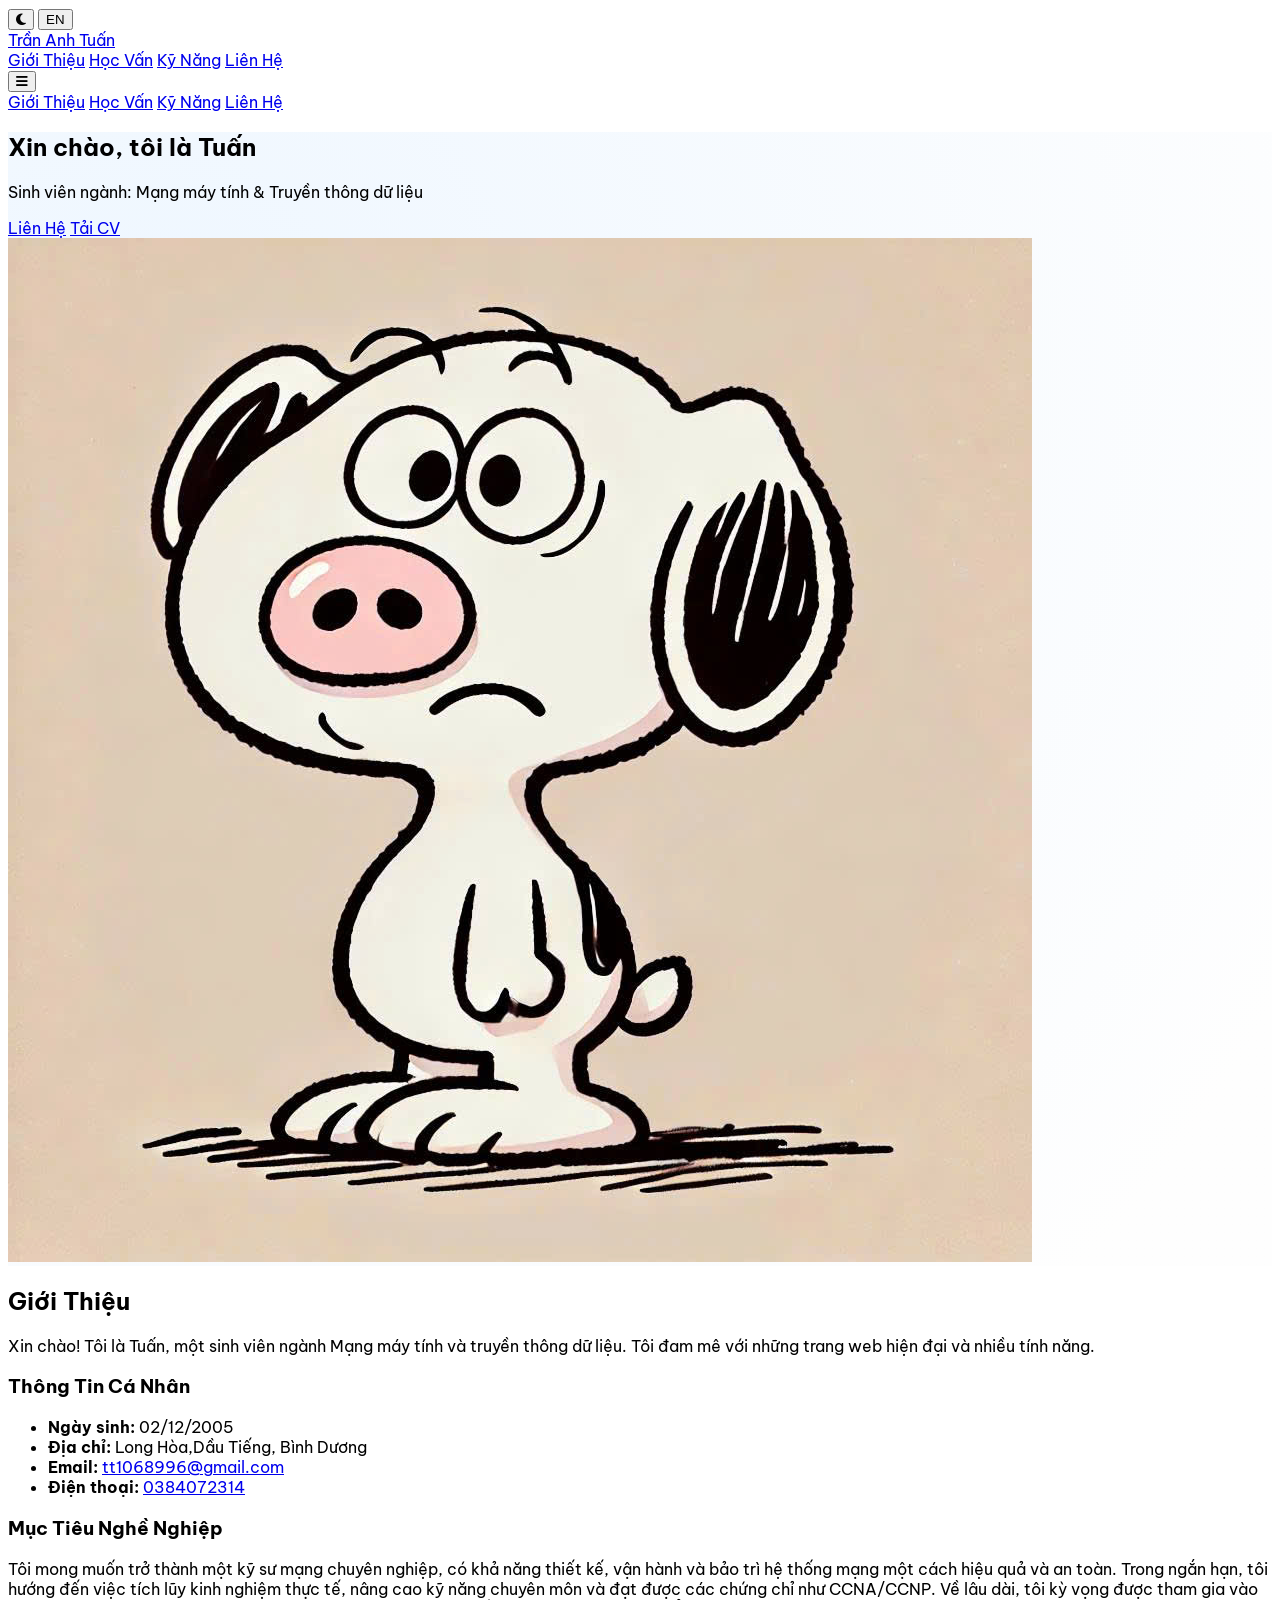
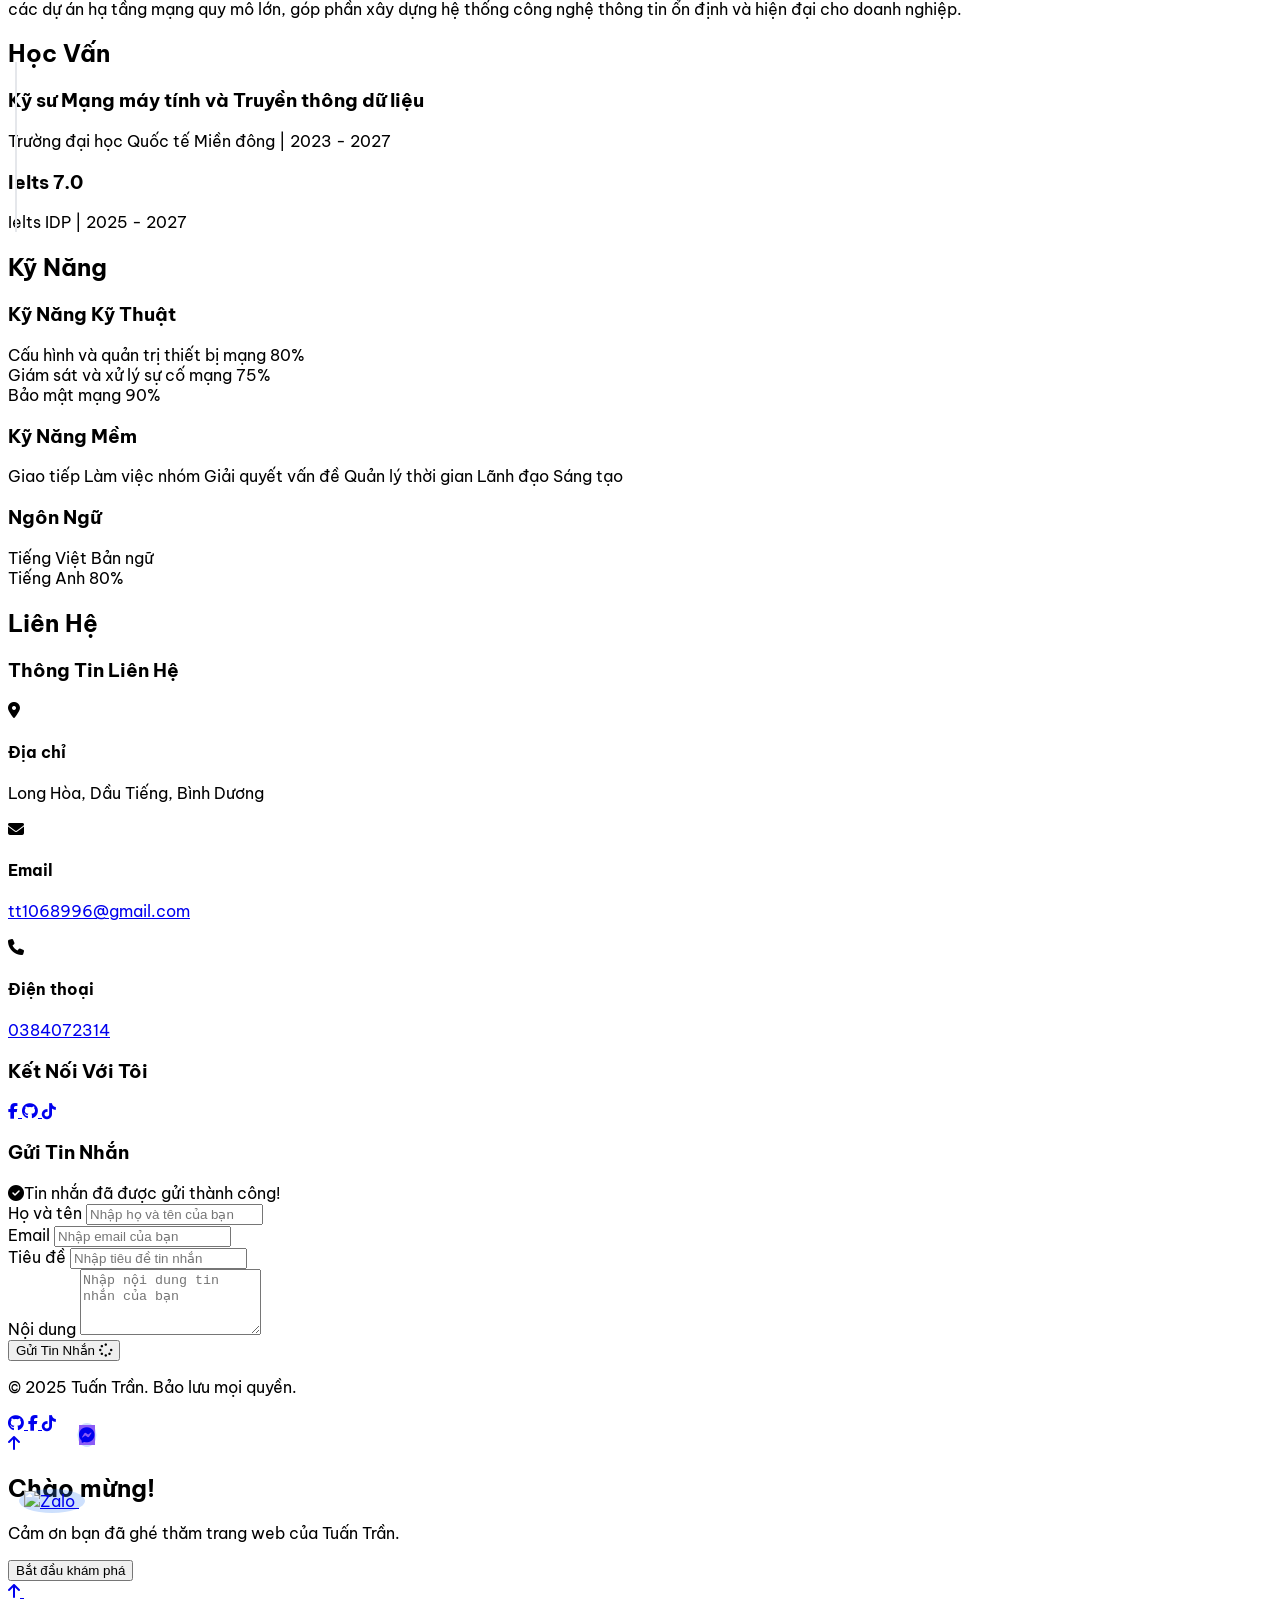
==== index.html @ 6646cc87 "Update index.html" ====
<!DOCTYPE html>
<html lang="vi">
<head>
    <meta charset="UTF-8">
    <meta name="viewport" content="width=device-width, initial-scale=1.0">
    <title data-lang data-lang-vi="Trần Anh Tuấn - Sinh viên Mạng máy tính & Truyền thông dữ liệu" data-lang-en="Tuan Tran - Computer Networking & Data Communications Student">Trần Anh Tuấn - Sinh viên Mạng máy tính & Truyền thông dữ liệu</title>
    <meta name="description" content="Trang cá nhân của Trần Anh Tuấn - Sinh viên ngành Mạng máy tính và Truyền thông dữ liệu tại Trường Đại học Quốc tế Miền Đông. Chuyên về bảo mật mạng và quản trị hệ thống.">
    <meta name="keywords" content="Trần Anh Tuấn, mạng máy tính, bảo mật mạng, sinh viên IT, truyền thông dữ liệu">
    <meta name="author" content="Trần Anh Tuấn">
    
    <!-- Open Graph Meta Tags -->
    <meta property="og:title" content="Trần Anh Tuấn - Sinh viên Mạng máy tính">
    <meta property="og:description" content="Trang cá nhân của Trần Anh Tuấn - Sinh viên ngành Mạng máy tính và Truyền thông dữ liệu">
    <meta property="og:type" content="website">
    <meta property="og:url" content="https://tuantran.dev">
    <meta property="og:image" content="https://tuantran.dev/images/avt.jpg">
    
    <!-- Twitter Card Meta Tags -->
    <meta name="twitter:card" content="summary_large_image">
    <meta name="twitter:title" content="Trần Anh Tuấn - Sinh viên Mạng máy tính">
    <meta name="twitter:description" content="Trang cá nhân của Trần Anh Tuấn - Sinh viên ngành Mạng máy tính và Truyền thông dữ liệu">
    
    <!-- Structured Data -->
    <script type="application/ld+json">
    {
        "@context": "https://schema.org",
        "@type": "Person",
        "name": "Trần Anh Tuấn",
        "jobTitle": "Sinh viên Mạng máy tính & Truyền thông dữ liệu",
        "url": "https://tuantran.dev",
        "email": "tt1068996@gmail.com",
        "telephone": "0384072314",
        "address": {
            "@type": "PostalAddress",
            "addressLocality": "Long Hòa, Dầu Tiếng",
            "addressRegion": "Bình Dương",
            "addressCountry": "VN"
        },
        "alumniOf": {
            "@type": "EducationalOrganization",
            "name": "Trường đại học Quốc tế Miền đông"
        },
        "sameAs": [
            "https://www.facebook.com/tuantran.05?locale=vi_VN",
            "https://github.com/TuanTran-05",
            "https://www.tiktok.com/@tuantran0212"
        ]
    }
    </script>
    
    <script src="https://cdn.tailwindcss.com"></script>
    <link rel="stylesheet" href="https://cdnjs.cloudflare.com/ajax/libs/font-awesome/6.4.0/css/all.min.css">
    <style>
        @import url('https://fonts.googleapis.com/css2?family=Be+Vietnam+Pro:wght@300;400;500;600;700&display=swap');
        
        body {
            font-family: 'Be Vietnam Pro', sans-serif;
            scroll-behavior: smooth;
        }
        
        .hero-pattern {
            background: radial-gradient(circle at 10% 20%, rgba(91, 173, 254, 0.1) 0%, rgba(245, 245, 245, 0.1) 90%);
        }
        
        .timeline-item:not(:last-child)::after {
            content: '';
            position: absolute;
            left: 7px;
            top: 24px;
            height: calc(100% - 24px);
            width: 2px;
            background: #e5e7eb;
        }
        
        @media (max-width: 767px) {
            .mobile-stack {
                flex-direction: column;
            }
        }
        
        /* Loading skeleton animation */
        .skeleton {
            background: linear-gradient(90deg, #f0f0f0 25%, #e0e0e0 50%, #f0f0f0 75%);
            background-size: 200% 100%;
            animation: loading 1.5s infinite;
        }
        
        @keyframes loading {
            0% {
                background-position: 200% 0;
            }
            100% {
                background-position: -200% 0;
            }
        }
      /* ...existing code... */
@keyframes bounce-hover {
    0%, 100% { transform: translateY(0);}
    30% { transform: translateY(-10px);}
    50% { transform: translateY(-5px);}
    70% { transform: translateY(-10px);}
}
.zalo-mess-animate {
    animation: bounce-hover 1s infinite;
    position: relative;
    z-index: 1;
}
.zalo-mess-animate::before {
    content: '';
    position: absolute;
    left: 50%; top: 50%;
    transform: translate(-50%, -50%);
    width: 120%; height: 120%;
    border-radius: 50%;
    background: rgba(59,130,246,0.25); /* Màu sóng xanh nhạt */
    z-index: -1;
    animation: wave-pulse 1.5s infinite;
    pointer-events: none;
}
@keyframes wave-pulse {
    0% {
        opacity: 0.7;
        transform: translate(-50%, -50%) scale(1);
    }
    70% {
        opacity: 0.2;
        transform: translate(-50%, -50%) scale(1.5);
    }
    100% {
        opacity: 0;
        transform: translate(-50%, -50%) scale(2);
    }
}
        
        /* Form validation styles */
        .form-error {
            border-color: #ef4444;
            background-color: #fef2f2;
        }
        
        .error-message {
            color: #ef4444;
            font-size: 0.875rem;
            margin-top: 0.25rem;
            display: none;
        }
        
        .form-success {
            border-color: #10b981;
            background-color: #f0fdf4;
        }
        
        /* Form loading state */
        .form-loading {
            position: relative;
            pointer-events: none;
        }
        
        .form-loading::after {
            content: '';
            position: absolute;
            top: 0;
            left: 0;
            right: 0;
            bottom: 0;
            background: rgba(255, 255, 255, 0.8);
            display: flex;
            align-items: center;
            justify-content: center;
        }
        /* ...existing code... */
.dark {
    background-color: #18181b !important;
    color: #f3f4f6 !important;
}
.dark .bg-white { background-color: #23272f !important; }
.dark .bg-gray-50 { background-color: #18181b !important; }
.dark .text-gray-800 { color: #f3f4f6 !important; }
.dark .text-gray-600 { color: #d1d5db !important; }
.dark .bg-gray-200 { background-color: #374151 !important; }
.dark .bg-blue-600 { background-color: #2563eb !important; }
.dark .border-gray-300 { border-color: #374151 !important; }
.dark input, .dark textarea { background-color: #23272f !important; color: #f3f4f6 !important; }
.dark .shadow-sm, .dark .shadow-xl { box-shadow: none !important; }
.dark .bg-blue-100 { background-color: #1e293b !important; color: #60a5fa !important; }
.dark .bg-gray-800 { background-color: #18181b !important; }
.dark .text-white { color: #f3f4f6 !important; }
.dark .bg-blue-700 { background-color: #1d4ed8 !important; }
.dark .bg-blue-50 { background-color: #1e293b !important; }
.dark .border-blue-600 { border-color: #2563eb !important; }
.dark .text-blue-600 { color: #60a5fa !important; }
.dark .text-blue-800 { color: #93c5fd !important; }
.dark .bg-green-100 { background-color: #14532d !important; color: #bbf7d0 !important; }
.dark .border-green-400 { border-color: #22c55e !important; }
.dark .form-error { background-color: #7f1d1d !important; color: #fee2e2 !important; }
.dark .form-success { background-color: #14532d !important; color: #bbf7d0 !important; }
    </style>
    <!-- Google Analytics -->
<script async src="https://www.googletagmanager.com/gtag/js?id=G-XXXXXXXXXX"></script>
<script>
  window.dataLayer = window.dataLayer || [];
  function gtag(){dataLayer.push(arguments);}
  gtag('js', new Date());
  gtag('config', 'G-QF78084XFZ');
</script>
</head>
<body class="bg-gray-50 text-gray-800">
    <!-- Header Navigation -->
    <header class="sticky top-0 z-50 bg-white shadow-sm">
        <!-- Dark mode & Language switch -->
<div class="flex items-center space-x-3 ml-4">
    <button id="dark-toggle" class="text-xl" aria-label="Chuyển chế độ sáng/tối" data-lang-aria-label-vi="Chuyển chế độ sáng/tối" data-lang-aria-label-en="Toggle dark/light mode">
        <i class="fas fa-moon"></i>
    </button>
    <button id="lang-toggle" class="text-xl" aria-label="Chuyển ngôn ngữ" data-lang-aria-label-vi="Chuyển ngôn ngữ" data-lang-aria-label-en="Switch language">
        <span id="lang-label">EN</span>
    </button>
</div>
        <nav class="container mx-auto px-6 py-4 flex justify-between items-center" role="navigation" aria-label="Main navigation">
            <a href="#" class="text-2xl font-bold text-blue-600">Trần Anh Tuấn</a>
            
            <!-- Desktop Navigation -->
            <div class="hidden md:flex space-x-8">
                <a href="#about" class="hover:text-blue-600 transition" data-lang data-lang-vi="Giới Thiệu" data-lang-en="About">Giới Thiệu</a>
                <a href="#education" class="hover:text-blue-600 transition" data-lang data-lang-vi="Học Vấn" data-lang-en="Education">Học Vấn</a>
                <a href="#skills" class="hover:text-blue-600 transition" data-lang data-lang-vi="Kỹ Năng" data-lang-en="Skills">Kỹ Năng</a>
                <a href="#contact" class="hover:text-blue-600 transition" data-lang data-lang-vi="Liên Hệ" data-lang-en="Contact">Liên Hệ</a>
            </div>
            
            <!-- Mobile Menu Button -->
            <button 
                id="mobile-menu-button" 
                class="md:hidden text-gray-600"
                aria-label="Mở menu di động"
                aria-expanded="false"
                aria-controls="mobile-menu"
                data-lang-aria-label-vi="Mở menu di động"
                data-lang-aria-label-en="Open mobile menu">
                <i class="fas fa-bars text-2xl"></i>
            </button>
        </nav>
        
        <!-- Mobile Menu -->
        <div id="mobile-menu" class="hidden md:hidden bg-white border-t" role="menu">
            <div class="container mx-auto px-6 py-3 flex flex-col space-y-3">
                <a href="#about" class="py-2 hover:text-blue-600 transition" role="menuitem" data-lang data-lang-vi="Giới Thiệu" data-lang-en="About">Giới Thiệu</a>
                <a href="#education" class="py-2 hover:text-blue-600 transition" role="menuitem" data-lang data-lang-vi="Học Vấn" data-lang-en="Education">Học Vấn</a>
                <a href="#skills" class="py-2 hover:text-blue-600 transition" role="menuitem" data-lang data-lang-vi="Kỹ Năng" data-lang-en="Skills">Kỹ Năng</a>
                <a href="#contact" class="py-2 hover:text-blue-600 transition" role="menuitem" data-lang data-lang-vi="Liên Hệ" data-lang-en="Contact">Liên Hệ</a>
            </div>
        </div>
    </header>

    <!-- Hero Section -->
    <section class="hero-pattern py-20" role="banner">
        <div class="container mx-auto px-6 flex mobile-stack items-center">
            <div class="w-full md:w-1/2">
                <h1 class="text-4xl md:text-5xl font-bold mb-4" data-lang data-lang-vi="Xin chào, tôi là <span class='text-blue-600'>Tuấn</span>" data-lang-en="Hello, I'm <span class='text-blue-600'>Tuan</span>">Xin chào, tôi là <span class="text-blue-600">Tuấn</span></h1>
                <p class="text-xl text-gray-600 mb-8" data-lang data-lang-vi="Sinh viên ngành: Mạng máy tính & Truyền thông dữ liệu" data-lang-en="Major: Computer Networking & Data Communications">Sinh viên ngành: Mạng máy tính & Truyền thông dữ liệu</p>
                <div class="flex space-x-4">
                    <a href="#contact" class="bg-blue-600 hover:bg-blue-700 text-white px-6 py-3 rounded-lg transition" data-lang data-lang-vi="Liên Hệ" data-lang-en="Contact">Liên Hệ</a>
                    <a href="tuantran02122005@gmail.com.pdf" class="border border-blue-600 text-blue-600 hover:bg-blue-50 px-6 py-3 rounded-lg transition" data-lang data-lang-vi="Tải CV" data-lang-en="Download CV">Tải CV</a>
                </div>
            </div>
            <div class="w-full md:w-1/2 flex justify-center mt-10 md:mt-0">
                <img src="images/avt.jpg" alt="Ảnh đại diện của Trần Anh Tuấn" class="rounded-full w-64 h-64 object-cover shadow-xl" data-lang-alt-vi="Ảnh đại diện của Trần Anh Tuấn" data-lang-alt-en="Profile picture of Tuan Tran">
            </div>
        </div>
    </section>

    <!-- About Section -->
    <section id="about" class="py-16 bg-white">
        <div class="container mx-auto px-6">
            <h2 class="text-3xl font-bold mb-12 text-center" data-lang data-lang-vi="Giới Thiệu" data-lang-en="About">Giới Thiệu</h2>
            <div class="max-w-3xl mx-auto">
                <p class="text-lg mb-6" data-lang data-lang-vi="Xin chào! Tôi là Tuấn, một sinh viên ngành Mạng máy tính và truyền thông dữ liệu. Tôi đam mê với những trang web hiện đại và nhiều tính năng."
    data-lang-en="Hello! I'm Tuan, a student majoring in Computer Networking and Data Communications. I'm passionate about modern, feature-rich websites.">
    Xin chào! Tôi là Tuấn, một sinh viên ngành Mạng máy tính và truyền thông dữ liệu. Tôi đam mê với những trang web hiện đại và nhiều tính năng.
</p>
                <div class="grid grid-cols-1 md:grid-cols-2 gap-8">
                    <div>
                        <h3 class="text-xl font-semibold mb-4" data-lang data-lang-vi="Thông Tin Cá Nhân" data-lang-en="Personal Information">Thông Tin Cá Nhân</h3>
                        <ul class="space-y-2">
                            <li><strong data-lang data-lang-vi="Ngày sinh:" data-lang-en="Date of Birth:">Ngày sinh:</strong> 02/12/2005</li>
                            <li><strong data-lang data-lang-vi="Địa chỉ:" data-lang-en="Address:">Địa chỉ:</strong> Long Hòa,Dầu Tiếng, Bình Dương</li>
                            <li><strong data-lang data-lang-vi="Email:" data-lang-en="Email:">Email:</strong> <a href="mailto:tt1068996@gmail.com" class="text-blue-600 hover:underline">tt1068996@gmail.com</a></li>
                            <li><strong data-lang data-lang-vi="Điện thoại:" data-lang-en="Phone:">Điện thoại:</strong> <a href="tel:0384072314" class="text-blue-600 hover:underline">0384072314</a></li>
                        </ul>
                    </div>
                    <div>
                        <h3 class="text-xl font-semibold mb-4" data-lang data-lang-vi="Mục Tiêu Nghề Nghiệp" data-lang-en="Career Goals">Mục Tiêu Nghề Nghiệp</h3>
                        <p data-lang data-lang-vi="Tôi mong muốn trở thành một kỹ sư mạng chuyên nghiệp, có khả năng thiết kế, vận hành và bảo trì hệ thống mạng một cách hiệu quả và an toàn. Trong ngắn hạn, tôi hướng đến việc tích lũy kinh nghiệm thực tế, nâng cao kỹ năng chuyên môn và đạt được các chứng chỉ như CCNA/CCNP. Về lâu dài, tôi kỳ vọng được tham gia vào các dự án hạ tầng mạng quy mô lớn, góp phần xây dựng hệ thống công nghệ thông tin ổn định và hiện đại cho doanh nghiệp."
                            data-lang-en="I aspire to become a professional network engineer, capable of designing, operating, and maintaining network systems efficiently and securely. In the short term, I aim to gain practical experience, enhance my professional skills, and obtain certifications like CCNA/CCNP. In the long term, I hope to participate in large-scale network infrastructure projects, contributing to building stable and modern IT systems for businesses.">
                            Tôi mong muốn trở thành một kỹ sư mạng chuyên nghiệp, có khả năng thiết kế, vận hành và bảo trì hệ thống mạng một cách hiệu quả và an toàn. Trong ngắn hạn, tôi hướng đến việc tích lũy kinh nghiệm thực tế, nâng cao kỹ năng chuyên môn và đạt được các chứng chỉ như CCNA/CCNP. Về lâu dài, tôi kỳ vọng được tham gia vào các dự án hạ tầng mạng quy mô lớn, góp phần xây dựng hệ thống công nghệ thông tin ổn định và hiện đại cho doanh nghiệp.
                        </p>
                    </div>
                </div>
            </div>
        </div>
    </section>

    <!-- Education Section -->
    <section id="education" class="py-16 bg-white">
        <div class="container mx-auto px-6">
            <h2 class="text-3xl font-bold mb-12 text-center" data-lang data-lang-vi="Học Vấn" data-lang-en="Education">Học Vấn</h2>
            
            <div class="max-w-4xl mx-auto">
                <!-- Education Item 1 -->
                <div class="mb-12 pl-6 relative timeline-item">
                    <div class="absolute left-0 top-0 w-4 h-4 rounded-full bg-blue-600"></div>
                    <div class="bg-white p-6 rounded-lg shadow-sm">
                        <h3 class="text-xl font-semibold mb-1" data-lang data-lang-vi="Kỹ sư Mạng máy tính và Truyền thông dữ liệu" data-lang-en="Computer Networking and Data Communications Engineer">Kỹ sư Mạng máy tính và Truyền thông dữ liệu</h3>
                        <p class="text-blue-600 mb-2" data-lang data-lang-vi="Trường đại học Quốc tế Miền đông | 2023 - 2027" data-lang-en="Eastern International University | 2023 - 2027">Trường đại học Quốc tế Miền đông | 2023 - 2027</p>
                        
                    </div>
                </div>
                
                <!-- Education Item 2 -->
                <div class="mb-12 pl-6 relative timeline-item">
                    <div class="absolute left-0 top-0 w-4 h-4 rounded-full bg-blue-600"></div>
                    <div class="bg-white p-6 rounded-lg shadow-sm">
                        <h3 class="text-xl font-semibold mb-1" data-lang data-lang-vi="Ielts 7.0" data-lang-en="Ielts 7.0">Ielts 7.0</h3>
                        <p class="text-blue-600 mb-2" data-lang data-lang-vi="Ielts IDP | 2025 - 2027" data-lang-en="Ielts IDP | 2025 - 2027">Ielts IDP | 2025 - 2027</p>
                        
                    </div>
                </div>
            </div>
        </div>
    </section>

    <!-- Skills Section -->
    <section id="skills" class="py-16 bg-gray-50">
        <div class="container mx-auto px-6">
            <h2 class="text-3xl font-bold mb-12 text-center" data-lang data-lang-vi="Kỹ Năng" data-lang-en="Skills">Kỹ Năng</h2>
            
            <div class="max-w-4xl mx-auto grid grid-cols-1 md:grid-cols-2 gap-8">
                <!-- Technical Skills -->
                <div class="bg-white p-6 rounded-lg shadow-sm">
                    <h3 class="text-xl font-semibold mb-4" data-lang data-lang-vi="Kỹ Năng Kỹ Thuật" data-lang-en="Technical Skills">Kỹ Năng Kỹ Thuật</h3>
                    <div class="space-y-4">
                        <div>
                            <div class="flex justify-between mb-1">
                                <span data-lang data-lang-vi="Cấu hình và quản trị thiết bị mạng" data-lang-en="Network device configuration and management">Cấu hình và quản trị thiết bị mạng</span>
                                <span>80%</span>
                            </div>
                            <div class="w-full bg-gray-200 rounded-full h-2.5" role="progressbar" aria-valuenow="80" aria-valuemin="0" aria-valuemax="100">
                                <div class="bg-blue-600 h-2.5 rounded-full" style="width: 80%"></div>
                            </div>
                        </div>
                        <div>
                            <div class="flex justify-between mb-1">
                                <span data-lang data-lang-vi="Giám sát và xử lý sự cố mạng" data-lang-en="Network monitoring and troubleshooting">Giám sát và xử lý sự cố mạng</span>
                                <span>75%</span>
                            </div>
                            <div class="w-full bg-gray-200 rounded-full h-2.5" role="progressbar" aria-valuenow="75" aria-valuemin="0" aria-valuemax="100">
                                <div class="bg-blue-600 h-2.5 rounded-full" style="width: 75%"></div>
                            </div>
                        </div>
                        <div>
                            <div class="flex justify-between mb-1">
                                <span data-lang data-lang-vi="Bảo mật mạng" data-lang-en="Network security">Bảo mật mạng</span>
                                <span>90%</span>
                            </div>
                            <div class="w-full bg-gray-200 rounded-full h-2.5" role="progressbar" aria-valuenow="90" aria-valuemin="0" aria-valuemax="100">
                                <div class="bg-blue-600 h-2.5 rounded-full" style="width: 90%"></div>
                            </div>
                        </div>
                    </div>
                </div>
                
                <!-- Soft Skills -->
                <div class="bg-white p-6 rounded-lg shadow-sm">
                    <h3 class="text-xl font-semibold mb-4" data-lang data-lang-vi="Kỹ Năng Mềm" data-lang-en="Soft Skills">Kỹ Năng Mềm</h3>
                    <div class="flex flex-wrap gap-2">
                        <span class="bg-blue-100 text-blue-800 px-3 py-1 rounded-full" data-lang data-lang-vi="Giao tiếp" data-lang-en="Communication">Giao tiếp</span>
                        <span class="bg-blue-100 text-blue-800 px-3 py-1 rounded-full" data-lang data-lang-vi="Làm việc nhóm" data-lang-en="Teamwork">Làm việc nhóm</span>
                        <span class="bg-blue-100 text-blue-800 px-3 py-1 rounded-full" data-lang data-lang-vi="Giải quyết vấn đề" data-lang-en="Problem-solving">Giải quyết vấn đề</span>
                        <span class="bg-blue-100 text-blue-800 px-3 py-1 rounded-full" data-lang data-lang-vi="Quản lý thời gian" data-lang-en="Time management">Quản lý thời gian</span>
                        <span class="bg-blue-100 text-blue-800 px-3 py-1 rounded-full" data-lang data-lang-vi="Lãnh đạo" data-lang-en="Leadership">Lãnh đạo</span>
                        <span class="bg-blue-100 text-blue-800 px-3 py-1 rounded-full" data-lang data-lang-vi="Sáng tạo" data-lang-en="Creativity">Sáng tạo</span>
                    </div>
                    
                    <h3 class="text-xl font-semibold mt-6 mb-4" data-lang data-lang-vi="Ngôn Ngữ" data-lang-en="Languages">Ngôn Ngữ</h3>
                    <div class="space-y-3">
                        <div>
                            <div class="flex justify-between mb-1">
                                <span data-lang data-lang-vi="Tiếng Việt" data-lang-en="Vietnamese">Tiếng Việt</span>
                                <span data-lang data-lang-vi="Bản ngữ" data-lang-en="Native">Bản ngữ</span>
                            </div>
                            <div class="w-full bg-gray-200 rounded-full h-2.5" role="progressbar" aria-valuenow="100" aria-valuemin="0" aria-valuemax="100">
                                <div class="bg-blue-600 h-2.5 rounded-full" style="width: 100%"></div>
                            </div>
                        </div>
                        <div>
                            <div class="flex justify-between mb-1">
                                <span data-lang data-lang-vi="Tiếng Anh" data-lang-en="English">Tiếng Anh</span>
                                <span>80%</span>
                            </div>
                            <div class="w-full bg-gray-200 rounded-full h-2.5" role="progressbar" aria-valuenow="80" aria-valuemin="0" aria-valuemax="100">
                                <div class="bg-blue-600 h-2.5 rounded-full" style="width: 80%"></div>
                            </div>
                        </div>
                    </div>
                </div>
            </div>
        </div>
    </section>

    <!-- Contact Section -->
    <section id="contact" class="py-16 bg-white">
        <div class="container mx-auto px-6">
            <h2 class="text-3xl font-bold mb-12 text-center" data-lang data-lang-vi="Liên Hệ" data-lang-en="Contact">Liên Hệ</h2>
            
            <div class="max-w-4xl mx-auto grid grid-cols-1 md:grid-cols-2 gap-8">
                <div>
                    <h3 class="text-xl font-semibold mb-4" data-lang data-lang-vi="Thông Tin Liên Hệ" data-lang-en="Contact Information">Thông Tin Liên Hệ</h3>
                    <div class="space-y-4">
                        <div class="flex items-start">
                            <i class="fas fa-map-marker-alt text-blue-600 mt-1 mr-3" aria-hidden="true"></i>
                            <div>
                                <h4 class="font-medium" data-lang data-lang-vi="Địa chỉ" data-lang-en="Address">Địa chỉ</h4>
                                <p class="text-gray-600">Long Hòa, Dầu Tiếng, Bình Dương</p>
                            </div>
                        </div>
                        <div class="flex items-start">
                            <i class="fas fa-envelope text-blue-600 mt-1 mr-3" aria-hidden="true"></i>
                            <div>
                                <h4 class="font-medium" data-lang data-lang-vi="Email" data-lang-en="Email">Email</h4>
                                <p class="text-gray-600"><a href="mailto:tt1068996@gmail.com" class="hover:text-blue-600 transition">tt1068996@gmail.com</a></p>
                            </div>
                        </div>
                        <div class="flex items-start">
                            <i class="fas fa-phone text-blue-600 mt-1 mr-3" aria-hidden="true"></i>
                            <div>
                                <h4 class="font-medium" data-lang data-lang-vi="Điện thoại" data-lang-en="Phone">Điện thoại</h4>
                                <p class="text-gray-600"><a href="tel:0384072314" class="hover:text-blue-600 transition">0384072314</a></p>
                            </div>
                        </div>
                    </div>
                    
                    <div class="mt-8">
                        <h3 class="text-xl font-semibold mb-4" data-lang data-lang-vi="Kết Nối Với Tôi" data-lang-en="Connect with Me">Kết Nối Với Tôi</h3>
                        <div class="flex space-x-4">
                            <a href="https://www.facebook.com/tuantran.05?locale=vi_VN" 
                               class="w-10 h-10 rounded-full bg-blue-100 text-blue-600 flex items-center justify-center hover:bg-blue-200 transition"
                               aria-label="Facebook của Trần Anh Tuấn"
                               target="_blank"
                               rel="noopener noreferrer"
                               data-lang-aria-label-vi="Facebook của Trần Anh Tuấn"
                               data-lang-aria-label-en="Tuan Tran's Facebook">
                                <i class="fab fa-facebook-f" aria-hidden="true"></i>
                            </a>
                            <a href="https://github.com/TuanTran-05" 
                               class="w-10 h-10 rounded-full bg-blue-100 text-blue-600 flex items-center justify-center hover:bg-blue-200 transition"
                               aria-label="GitHub của Trần Anh Tuấn"
                               target="_blank"
                               rel="noopener noreferrer"
                               data-lang-aria-label-vi="GitHub của Trần Anh Tuấn"
                               data-lang-aria-label-en="Tuan Tran's GitHub">
                                <i class="fab fa-github" aria-hidden="true"></i>
                            </a>
                            <a href="https://www.tiktok.com/@tuantran0212" 
                               class="w-10 h-10 rounded-full bg-blue-100 text-blue-600 flex items-center justify-center hover:bg-blue-200 transition"
                               aria-label="TikTok của Trần Anh Tuấn"
                               target="_blank"
                               rel="noopener noreferrer"
                               data-lang-aria-label-vi="TikTok của Trần Anh Tuấn"
                               data-lang-aria-label-en="Tuan Tran's TikTok">
                                <i class="fab fa-tiktok" aria-hidden="true"></i>
                            </a>
                        </div>
                    </div>
                </div>
                
                <div>
                    <h3 class="text-xl font-semibold mb-4" data-lang data-lang-vi="Gửi Tin Nhắn" data-lang-en="Send a Message">Gửi Tin Nhắn</h3>
                    <form 
                        id="contact-form"
                        class="space-y-4"
                        action="https://docs.google.com/forms/u/0/d/e/1FAIpQLSfIwTFYuJo4WpSFwHQyIhtaZiQHJV8O83YxLZKKza36vyAQ8g/formResponse" 
                        method="POST" 
                        target="_blank"
                        novalidate>
                        
                        <div id="form-success" class="hidden bg-green-100 border border-green-400 text-green-700 px-4 py-3 rounded mb-4" role="alert" aria-live="polite">
                            <i class="fas fa-check-circle mr-2"></i><span data-lang data-lang-vi="Tin nhắn đã được gửi thành công!" data-lang-en="Your message has been sent successfully!">Tin nhắn đã được gửi thành công!</span>
                        </div>
                        
                        <div>
                            <label for="name" class="block mb-1 font-medium" data-lang data-lang-vi="Họ và tên" data-lang-en="Full Name">Họ và tên <span class="text-red-500">*</span></label>
                            <input type="text" 
                                   id="name" 
                                   name="entry.1970245350" 
                                   required
                                   class="w-full px-4 py-2 border border-gray-300 rounded-lg focus:ring-2 focus:ring-blue-500 focus:border-blue-500 outline-none transition"
                                   aria-describedby="name-error"
                                   data-lang-placeholder-vi="Nhập họ và tên của bạn"
                                   data-lang-placeholder-en="Enter your full name">
                            <div id="name-error" class="error-message" data-lang data-lang-vi="Vui lòng nhập họ và tên" data-lang-en="Please enter your full name">Vui lòng nhập họ và tên</div>
                        </div>
                        
                        <div>
                            <label for="email" class="block mb-1 font-medium" data-lang data-lang-vi="Email" data-lang-en="Email">Email <span class="text-red-500">*</span></label>
                            <input type="email" 
                                   id="email" 
                                   name="entry.656550235" 
                                   required
                                   class="w-full px-4 py-2 border border-gray-300 rounded-lg focus:ring-2 focus:ring-blue-500 focus:border-blue-500 outline-none transition"
                                   aria-describedby="email-error"
                                   data-lang-placeholder-vi="Nhập email của bạn"
                                   data-lang-placeholder-en="Enter your email">
                            <div id="email-error" class="error-message" data-lang data-lang-vi="Vui lòng nhập email hợp lệ" data-lang-en="Please enter a valid email">Vui lòng nhập email hợp lệ</div>
                        </div>
                        
                        <div>
                            <label for="subject" class="block mb-1 font-medium" data-lang data-lang-vi="Tiêu đề" data-lang-en="Subject">Tiêu đề <span class="text-red-500">*</span></label>
                            <input type="text" 
                                   id="subject" 
                                   name="entry.237585943" 
                                   required
                                   class="w-full px-4 py-2 border border-gray-300 rounded-lg focus:ring-2 focus:ring-blue-500 focus:border-blue-500 outline-none transition"
                                   aria-describedby="subject-error"
                                   data-lang-placeholder-vi="Nhập tiêu đề tin nhắn"
                                   data-lang-placeholder-en="Enter message subject">
                            <div id="subject-error" class="error-message" data-lang data-lang-vi="Vui lòng nhập tiêu đề" data-lang-en="Please enter a subject">Vui lòng nhập tiêu đề</div>
                        </div>
                        
                        <div>
                            <label for="message" class="block mb-1 font-medium" data-lang data-lang-vi="Nội dung" data-lang-en="Message">Nội dung <span class="text-red-500">*</span></label>
                            <textarea id="message" 
                                      name="entry.289344235" 
                                      rows="4" 
                                      required
                                      minlength="10"
                                      class="w-full px-4 py-2 border border-gray-300 rounded-lg focus:ring-2 focus:ring-blue-500 focus:border-blue-500 outline-none transition"
                                      aria-describedby="message-error"
                                      data-lang-placeholder-vi="Nhập nội dung tin nhắn của bạn"
                                      data-lang-placeholder-en="Enter your message content"></textarea>
                            <div id="message-error" class="error-message" data-lang data-lang-vi="Vui lòng nhập nội dung ít nhất 10 ký tự" data-lang-en="Please enter at least 10 characters">Vui lòng nhập nội dung ít nhất 10 ký tự</div>
                        </div>
                        
                        <button type="submit" 
                                id="submit-btn"
                                class="bg-blue-600 hover:bg-blue-700 text-white px-6 py-3 rounded-lg transition w-full disabled:bg-gray-400 disabled:cursor-not-allowed">
                            <span id="submit-text" data-lang data-lang-vi="Gửi Tin Nhắn" data-lang-en="Send Message">Gửi Tin Nhắn</span>
                            <i id="submit-loading" class="fas fa-spinner fa-spin ml-2 hidden"></i>
                        </button>
                    </form>
                </div>
            </div>
        </div>
    </section>
    

    <!-- Footer -->
    <footer class="bg-gray-800 text-white py-8" role="contentinfo">
        <div class="container mx-auto px-6 text-center">
           <p data-lang data-lang-vi="© 2025 Tuấn Trần. Bảo lưu mọi quyền." data-lang-en="© 2025 Tuan Tran. All rights reserved.">© 2025 Tuấn Trần. Bảo lưu mọi quyền.</p>
            <div class="flex justify-center space-x-6 mt-4">
                <a href="https://github.com/TuanTran-05" 
                   class="hover:text-blue-400 transition"
                   aria-label="GitHub"
                   target="_blank"
                   rel="noopener noreferrer"
                   data-lang-aria-label-vi="GitHub của Trần Anh Tuấn"
                   data-lang-aria-label-en="Tuan Tran's GitHub">
                    <i class="fab fa-github" aria-hidden="true"></i>
                </a>
                <a href="https://www.facebook.com/tuantran.05?locale=vi_VN" 
                   class="hover:text-blue-400 transition"
                   aria-label="Facebook"
                   target="_blank"
                   rel="noopener noreferrer"
                   data-lang-aria-label-vi="Facebook của Trần Anh Tuấn"
                   data-lang-aria-label-en="Tuan Tran's Facebook">
                    <i class="fab fa-facebook-f" aria-hidden="true"></i>
                </a>
                <a href="https://www.tiktok.com/@tuantran0212" 
                   class="hover:text-blue-400 transition"
                   aria-label="TikTok"
                   target="_blank"
                   rel="noopener noreferrer"
                   data-lang-aria-label-vi="TikTok của Trần Anh Tuấn"
                   data-lang-aria-label-en="Tuan Tran's TikTok">
                    <i class="fab fa-tiktok" aria-hidden="true"></i>
                </a>
            </div>
        </div>
    </footer>
    

    <!-- Back to Top Button -->
    <a href="#" 
       id="back-to-top" 
       class="fixed bottom-6 right-6 w-12 h-12 bg-blue-600 text-white rounded-full flex items-center justify-center shadow-lg hover:bg-blue-700 transition opacity-0 invisible"
       aria-label="Về đầu trang"
       data-lang-aria-label-vi="Về đầu trang"
       data-lang-aria-label-en="Back to top">
        <i class="fas fa-arrow-up" aria-hidden="true"></i>
    </a>

    <script>
        // Hiển thị popup chào mừng khi truy cập lần đầu
document.addEventListener('DOMContentLoaded', function() {
    if (!localStorage.getItem('welcome_shown')) {
        document.getElementById('welcome-modal').style.display = 'flex';
        document.body.style.overflow = 'hidden'; // Ngăn cuộn khi hiện modal
    }
    document.getElementById('close-welcome-modal').addEventListener('click', function() {
        document.getElementById('welcome-modal').style.display = 'none';
        document.body.style.overflow = '';
       
    });
});
        // Mobile Menu Toggle
        document.getElementById('mobile-menu-button').addEventListener('click', function() {
            const menu = document.getElementById('mobile-menu');
            const button = this;
            const isExpanded = button.getAttribute('aria-expanded') === 'true';
            
            menu.classList.toggle('hidden');
            button.setAttribute('aria-expanded', !isExpanded);
            
            // Change icon
            const icon = button.querySelector('i');
            if (menu.classList.contains('hidden')) {
                icon.className = 'fas fa-bars text-2xl';
            } else {
                icon.className = 'fas fa-times text-2xl';
            }
        });

        // Close mobile menu when clicking on menu items
        document.querySelectorAll('#mobile-menu a').forEach(link => {
            link.addEventListener('click', function() {
                const menu = document.getElementById('mobile-menu');
                const button = document.getElementById('mobile-menu-button');
                
                menu.classList.add('hidden');
                button.setAttribute('aria-expanded', 'false');
                button.querySelector('i').className = 'fas fa-bars text-2xl';
            });
        });

        // Close mobile menu when clicking outside
        document.addEventListener('click', function(event) {
            const menu = document.getElementById('mobile-menu');
            const button = document.getElementById('mobile-menu-button');
            
            if (!menu.contains(event.target) && !button.contains(event.target)) {
                menu.classList.add('hidden');
                button.setAttribute('aria-expanded', 'false');
                button.querySelector('i').className = 'fas fa-bars text-2xl';
            }
        });

        // Back to Top Button
        window.addEventListener('scroll', function () {
            const backToTop = document.getElementById('back-to-top');
            if (window.scrollY > 300) {
                backToTop.classList.remove('opacity-0', 'invisible');
            } else {
                backToTop.classList.add('opacity-0', 'invisible');
            }
        });

        // Smooth scroll for anchor links
        document.querySelectorAll('a[href^="#"]').forEach(anchor => {
            anchor.addEventListener('click', function (e) {
                e.preventDefault();
                const target = document.querySelector(this.getAttribute('href'));
                if (target) {
                    target.scrollIntoView({
                        behavior: 'smooth',
                        block: 'start'
                    });
                }
            });
        });

        // Form Validation and Submission
        const contactForm = document.getElementById('contact-form');
        const submitBtn = document.getElementById('submit-btn');
        const submitText = document.getElementById('submit-text');
        const submitLoading = document.getElementById('submit-loading');
        const formSuccess = document.getElementById('form-success');

        // Validation functions
        function validateEmail(email) {
            const re = /^[^\s@]+@[^\s@]+\.[^\s@]+$/;
            return re.test(email);
        }

        function validateField(field, validationFn = null) {
            const value = field.value.trim();
            const errorElement = document.getElementById(field.id + '-error');
            let isValid = true;
            let errorMessage = '';

            // Check if required field is empty
            if (field.hasAttribute('required') && !value) {
                isValid = false;
                // Get error message from data-lang attribute on the error element itself
                errorMessage = errorElement.getAttribute('data-lang-' + currentLang);
            }
            // Check specific validation
            else if (value && validationFn && !validationFn(value)) {
                isValid = false;
                // Get error message from data-lang attribute on the error element itself
                errorMessage = errorElement.getAttribute('data-lang-' + currentLang);
            }

            // Update UI
            if (isValid) {
                field.classList.remove('form-error');
                field.classList.add('form-success');
                errorElement.style.display = 'none';
            } else {
                field.classList.remove('form-success');
                field.classList.add('form-error');
                errorElement.textContent = errorMessage;
                errorElement.style.display = 'block';
            }

            return isValid;
        }

        // Real-time validation
        document.getElementById('name').addEventListener('blur', function() {
            validateField(this);
        });

        document.getElementById('email').addEventListener('blur', function() {
            validateField(this, validateEmail);
        });

        document.getElementById('subject').addEventListener('blur', function() {
            validateField(this);
        });

        document.getElementById('message').addEventListener('blur', function() {
            validateField(this, (value) => value.length >= 10);
        });

        // Clear error states on focus
        contactForm.querySelectorAll('input, textarea').forEach(field => {
            field.addEventListener('focus', function() {
                this.classList.remove('form-error');
                document.getElementById(this.id + '-error').style.display = 'none';
            });
        });

        // Form submission
        contactForm.addEventListener('submit', function(e) {
            e.preventDefault();
            
            // Validate all fields
            const name = document.getElementById('name');
            const email = document.getElementById('email');
            const subject = document.getElementById('subject');
            const message = document.getElementById('message');

            const isNameValid = validateField(name);
            const isEmailValid = validateField(email, validateEmail);
            const isSubjectValid = validateField(subject);
            const isMessageValid = validateField(message, (value) => value.length >= 10);

            const isFormValid = isNameValid && isEmailValid && isSubjectValid && isMessageValid;

            if (!isFormValid) {
                // Focus on first error field
                const firstError = contactForm.querySelector('.form-error');
                if (firstError) {
                    firstError.focus();
                }
                return;
            }

            // Show loading state
            submitBtn.disabled = true;
            submitText.textContent = currentLang === 'vi' ? 'Đang gửi...' : 'Sending...'; // Translate loading text
            submitLoading.classList.remove('hidden');
            contactForm.classList.add('form-loading');

            // Create form data
            const formData = new FormData(contactForm);

            // Submit to Google Forms
            fetch(contactForm.action, {
                method: 'POST',
                body: formData,
                mode: 'no-cors'
            })
            .then(() => {
                // Show success message
                formSuccess.classList.remove('hidden');
                contactForm.reset();
                
                // Remove success classes from fields
                contactForm.querySelectorAll('.form-success').forEach(field => {
                    field.classList.remove('form-success');
                });

                // Scroll to success message
                formSuccess.scrollIntoView({ behavior: 'smooth', block: 'center' });
                
                // Hide success message after 5 seconds
                setTimeout(() => {
                    formSuccess.classList.add('hidden');
                }, 5000);
            })
            .catch((error) => {
                console.error('Error:', error);
                alert(currentLang === 'vi' ? 'Có lỗi xảy ra khi gửi tin nhắn. Vui lòng thử lại sau.' : 'An error occurred while sending the message. Please try again later.'); // Translate alert
            })
            .finally(() => {
                // Reset button state
                submitBtn.disabled = false;
                submitText.textContent = document.getElementById('submit-text').getAttribute('data-lang-' + currentLang); // Reset to translated "Send Message"
                submitLoading.classList.add('hidden');
                contactForm.classList.remove('form-loading');
            });
        });

        // Keyboard navigation improvements
        document.addEventListener('keydown', function(e) {
            // Close mobile menu with Escape key
            if (e.key === 'Escape') {
                const menu = document.getElementById('mobile-menu');
                const button = document.getElementById('mobile-menu-button');
                
                if (!menu.classList.contains('hidden')) {
                    menu.classList.add('hidden');
                    button.setAttribute('aria-expanded', 'false');
                    button.querySelector('i').className = 'fas fa-bars text-2xl';
                    button.focus();
                }
            }
        });

        // Intersection Observer for animations (optional enhancement)
        if ('IntersectionObserver' in window) {
            const observerOptions = {
                threshold: 0.1,
                rootMargin: '0px 0px -50px 0px'
            };

            const observer = new IntersectionObserver(function(entries) {
                entries.forEach(entry => {
                    if (entry.isIntersecting) {
                        entry.target.style.opacity = '1';
                        entry.target.style.transform = 'translateY(0)';
                    }
                });
            }, observerOptions);

            // Observe sections for fade-in animation
            document.querySelectorAll('section').forEach(section => {
                section.style.opacity = '0';
                section.style.transform = 'translateY(20px)';
                section.style.transition = 'opacity 0.6s ease, transform 0.6s ease';
                observer.observe(section);
            });
        }

        // Progress bar animation when in view
        if ('IntersectionObserver' in window) {
        const progressObserver = new IntersectionObserver(function(entries) {
            entries.forEach(entry => {
                if (entry.isIntersecting && !entry.target.classList.contains('animated')) {
                    const progressBar = entry.target.querySelector('.bg-blue-600');
                    if (progressBar) {
                        progressBar.style.transition = 'width 1.5s ease-in-out';
                        const width = progressBar.style.width;
                        progressBar.style.width = '0%';
                        setTimeout(() => {
                            progressBar.style.width = width;
                            entry.target.classList.add('animated');
                        }, 100);
                    }
                }
            });
        }, { threshold: 0.5 });

        document.querySelectorAll('[role="progressbar"]').forEach(bar => {
            progressObserver.observe(bar);
        });
        }
        
        // Dark mode toggle
        const darkToggle = document.getElementById('dark-toggle');
        darkToggle.addEventListener('click', function() {
            document.documentElement.classList.toggle('dark');
            // Lưu trạng thái vào localStorage
            if(document.documentElement.classList.contains('dark')) {
                localStorage.setItem('theme', 'dark');
                this.innerHTML = '<i class="fas fa-sun"></i>';
            } else {
                localStorage.setItem('theme', 'light');
                this.innerHTML = '<i class="fas fa-moon"></i>';
            }
        });
        // Load trạng thái dark mode khi reload
        if(localStorage.getItem('theme') === 'dark') {
            document.documentElement.classList.add('dark');
            darkToggle.innerHTML = '<i class="fas fa-sun"></i>';
        }

        // Language switch
        const langToggle = document.getElementById('lang-toggle');
        const langLabel = document.getElementById('lang-label');
        let currentLang = localStorage.getItem('lang') || 'vi'; // Default to Vietnamese

        function setLanguage(lang) {
            currentLang = lang;
            localStorage.setItem('lang', lang);
            langLabel.textContent = lang === 'vi' ? 'EN' : 'VI';

            // Update document title
            const titleElement = document.querySelector('title');
            if (titleElement) {
                const newTitle = titleElement.getAttribute('data-lang-' + lang);
                if (newTitle) {
                    document.title = newTitle;
                }
            }

            // Update text content and innerHTML
            document.querySelectorAll('[data-lang]').forEach(el => {
                const newText = el.getAttribute('data-lang-' + lang);
                if (newText !== null && newText !== undefined) {
                    // Check if the element contains HTML (e.g., <span>)
                    // Or if it's a specific tag that might contain HTML (like h1)
                    if (el.querySelector('span') || el.tagName === 'H1') {
                        el.innerHTML = newText;
                    } else {
                        el.textContent = newText;
                    }
                }
            });

            // Update placeholder attributes
            document.querySelectorAll('[data-lang-placeholder-vi],[data-lang-placeholder-en]').forEach(el => {
                const newPlaceholder = el.getAttribute('data-lang-placeholder-' + lang);
                if (newPlaceholder !== null && newPlaceholder !== undefined) {
                    el.placeholder = newPlaceholder;
                }
            });

            // Update alt attributes for images
            document.querySelectorAll('[data-lang-alt-vi],[data-lang-alt-en]').forEach(el => {
                const newAlt = el.getAttribute('data-lang-alt-' + lang);
                if (newAlt !== null && newAlt !== undefined) {
                    el.alt = newAlt;
                }
            });

            // Update aria-label attributes
            document.querySelectorAll('[data-lang-aria-label-vi],[data-lang-aria-label-en]').forEach(el => {
                const newAriaLabel = el.getAttribute('data-lang-aria-label-' + lang);
                if (newAriaLabel !== null && newAriaLabel !== undefined) {
                    el.setAttribute('aria-label', newAriaLabel);
                }
            });
        }

        langToggle.addEventListener('click', function() {
            setLanguage(currentLang === 'vi' ? 'en' : 'vi');
        });

        // Initial language setup when the page loads
        document.addEventListener('DOMContentLoaded', () => {
            setLanguage(currentLang);
        });
         // Back to Top Button
    const backToTop = document.getElementById('back-to-top');
    // Hiện/ẩn nút dựa trên vị trí cuộn
    window.addEventListener('scroll', function() {
        if (window.scrollY > 300) {
            backToTop.classList.remove('opacity-0', 'invisible');
        } else {
            backToTop.classList.add('opacity-0', 'invisible');
        }
    });
    // Cuộn mượt lên đầu trang khi nhấn nút
   document.addEventListener('DOMContentLoaded', function() {
    var logo = document.querySelector('a.text-2xl.font-bold.text-blue-600');
    if (logo) {
        logo.addEventListener('click', function(e) {
            e.preventDefault();
            window.scrollTo({ top: 0, behavior: 'smooth' });
        });
    }
});
    // Bảo vệ email và số điện thoại
document.getElementById('protected-email').addEventListener('click', function() {
    this.textContent = 'tt1068996@gmail.com';
    this.setAttribute('aria-label', 'Email: tt1068996@gmail.com');
});
document.getElementById('protected-phone').addEventListener('click', function() {
    this.textContent = '0384072314';
    this.setAttribute('aria-label', 'Phone: 0384072314');
});

    </script>
   <!-- Welcome Modal (sửa lại màu chữ) -->
<div id="welcome-modal" class="fixed inset-0 bg-black bg-opacity-60 flex items-center justify-center z-50" style="display: none;">
  <div class="bg-white dark:bg-gray-800 rounded-lg shadow-lg p-8 max-w-sm w-full text-center">
    <h2 class="text-2xl font-bold mb-4 text-gray-800 dark:text-white" data-lang data-lang-vi="Chào mừng!" data-lang-en="Welcome!">Chào mừng!</h2>
    <p class="mb-6 text-gray-700 dark:text-white" data-lang data-lang-vi="Cảm ơn bạn đã ghé thăm trang web của Tuấn Trần." data-lang-en="Thank you for visiting Tuan Tran's website.">
      Cảm ơn bạn đã ghé thăm trang web của Tuấn Trần.
    </p>
    <button id="close-welcome-modal" class="bg-blue-600 hover:bg-blue-700 text-white px-6 py-2 rounded transition" data-lang data-lang-vi="Bắt đầu khám phá" data-lang-en="Start exploring">Bắt đầu khám phá</button>
  </div>
</div>
<!-- Nút Back to Top (dưới cùng) -->
<a href="#" 
   id="back-to-top" 
   class="fixed bottom-6 right-6 w-12 h-12 bg-blue-600 text-white rounded-full flex items-center justify-center shadow-lg hover:bg-blue-700 transition opacity-0 invisible"
   aria-label="Về đầu trang"
   data-lang-aria-label-vi="Về đầu trang"
   data-lang-aria-label-en="Back to top">
    <i class="fas fa-arrow-up" aria-hidden="true"></i>
</a>

<!-- Nút chat Zalo -->
<a href="https://zalo.me/0384072314" target="_blank" rel="noopener" 
   class="fixed right-6 w-12 h-12 bg-blue-400 rounded-full flex items-center justify-center shadow-lg hover:bg-blue-500 transition z-50 zalo-mess-animate"
   style="bottom: 90px;"  
   aria-label="Chat Zalo">
    <img src="https://stc-zaloprofile.zdn.vn/pc/v1/images/zalo_sharelogo.png" alt="Zalo" class="w-7 h-7">
</a>

<!-- Nút chat Messenger -->
<a href="https://m.me/tuantran.05" target="_blank" rel="noopener" 
   class="fixed right-6 w-12 h-12 rounded-full flex items-center justify-center shadow-lg transition z-50 zalo-mess-animate"
   style="bottom: 156px; background: #8b5cf6;" 
   aria-label="Chat Facebook Messenger">
    <i class="fab fa-facebook-messenger text-white text-2xl"></i>
</a>

</body>
</html>
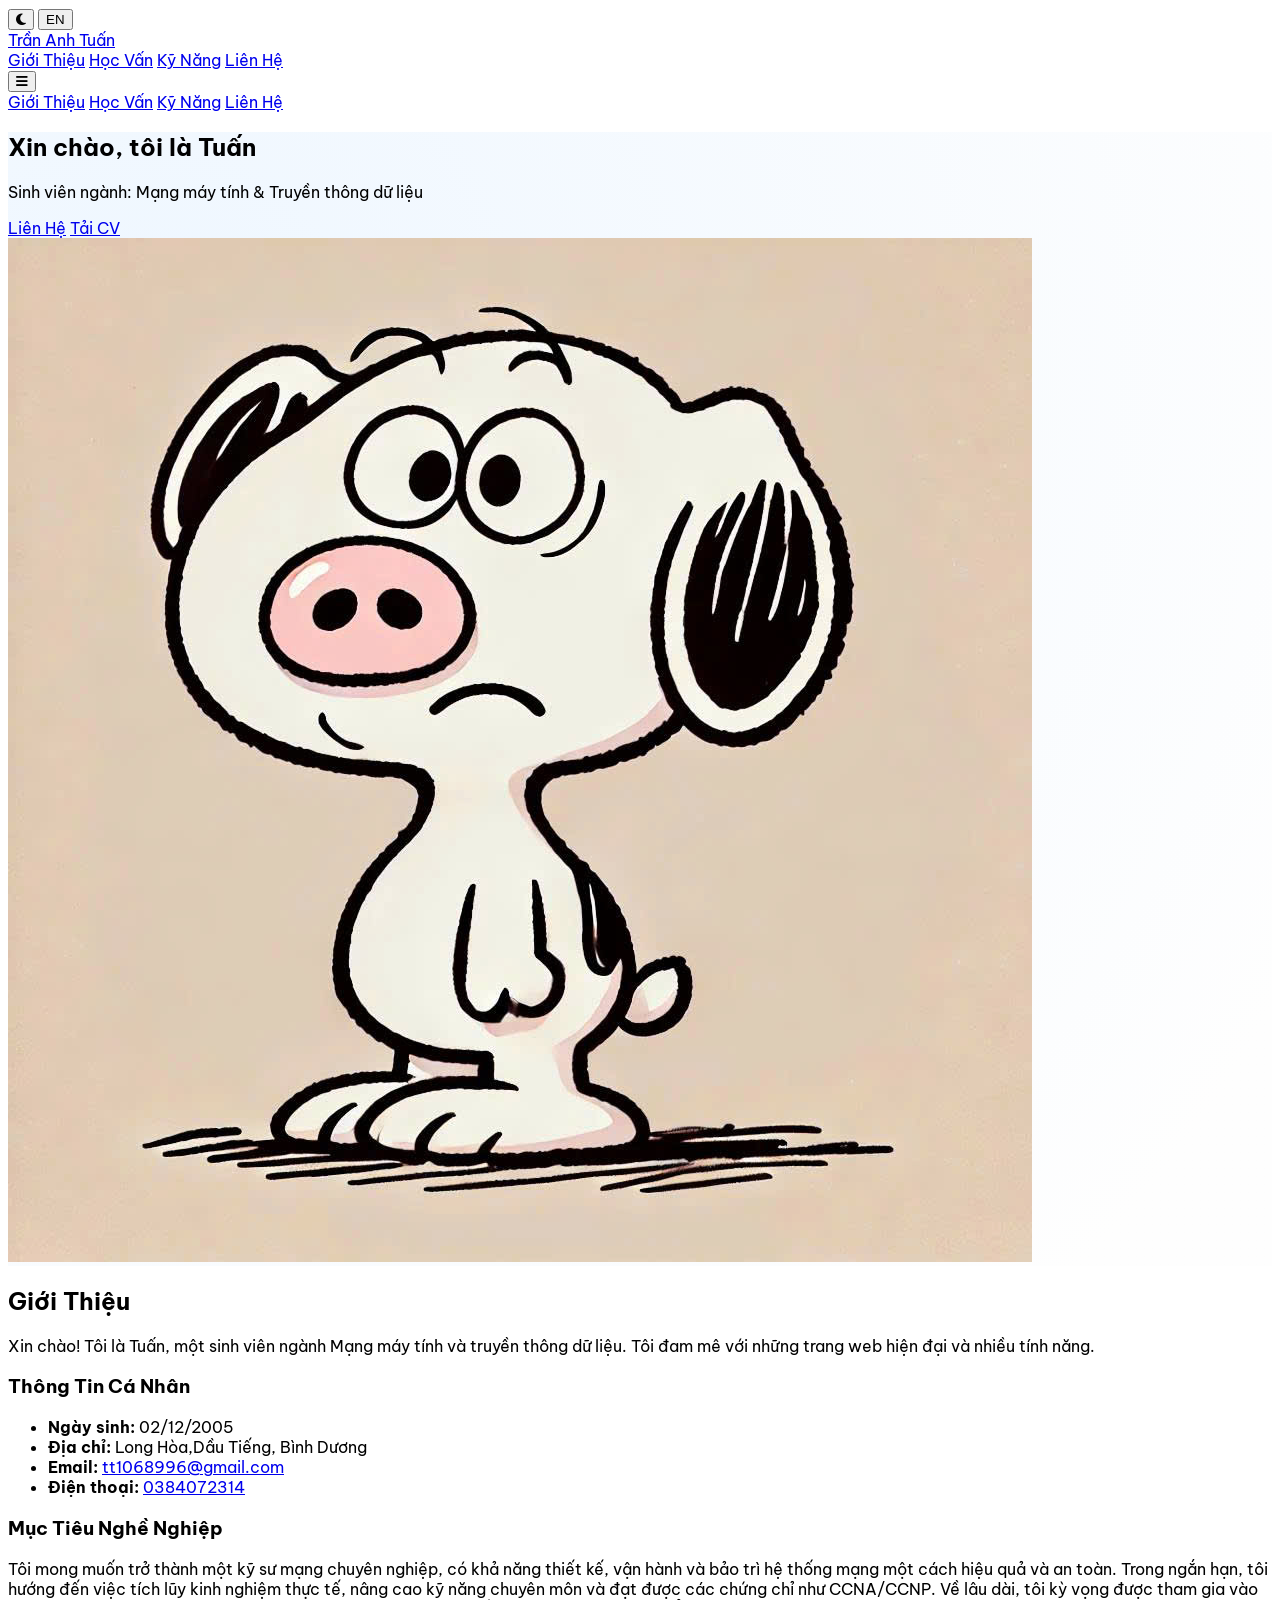
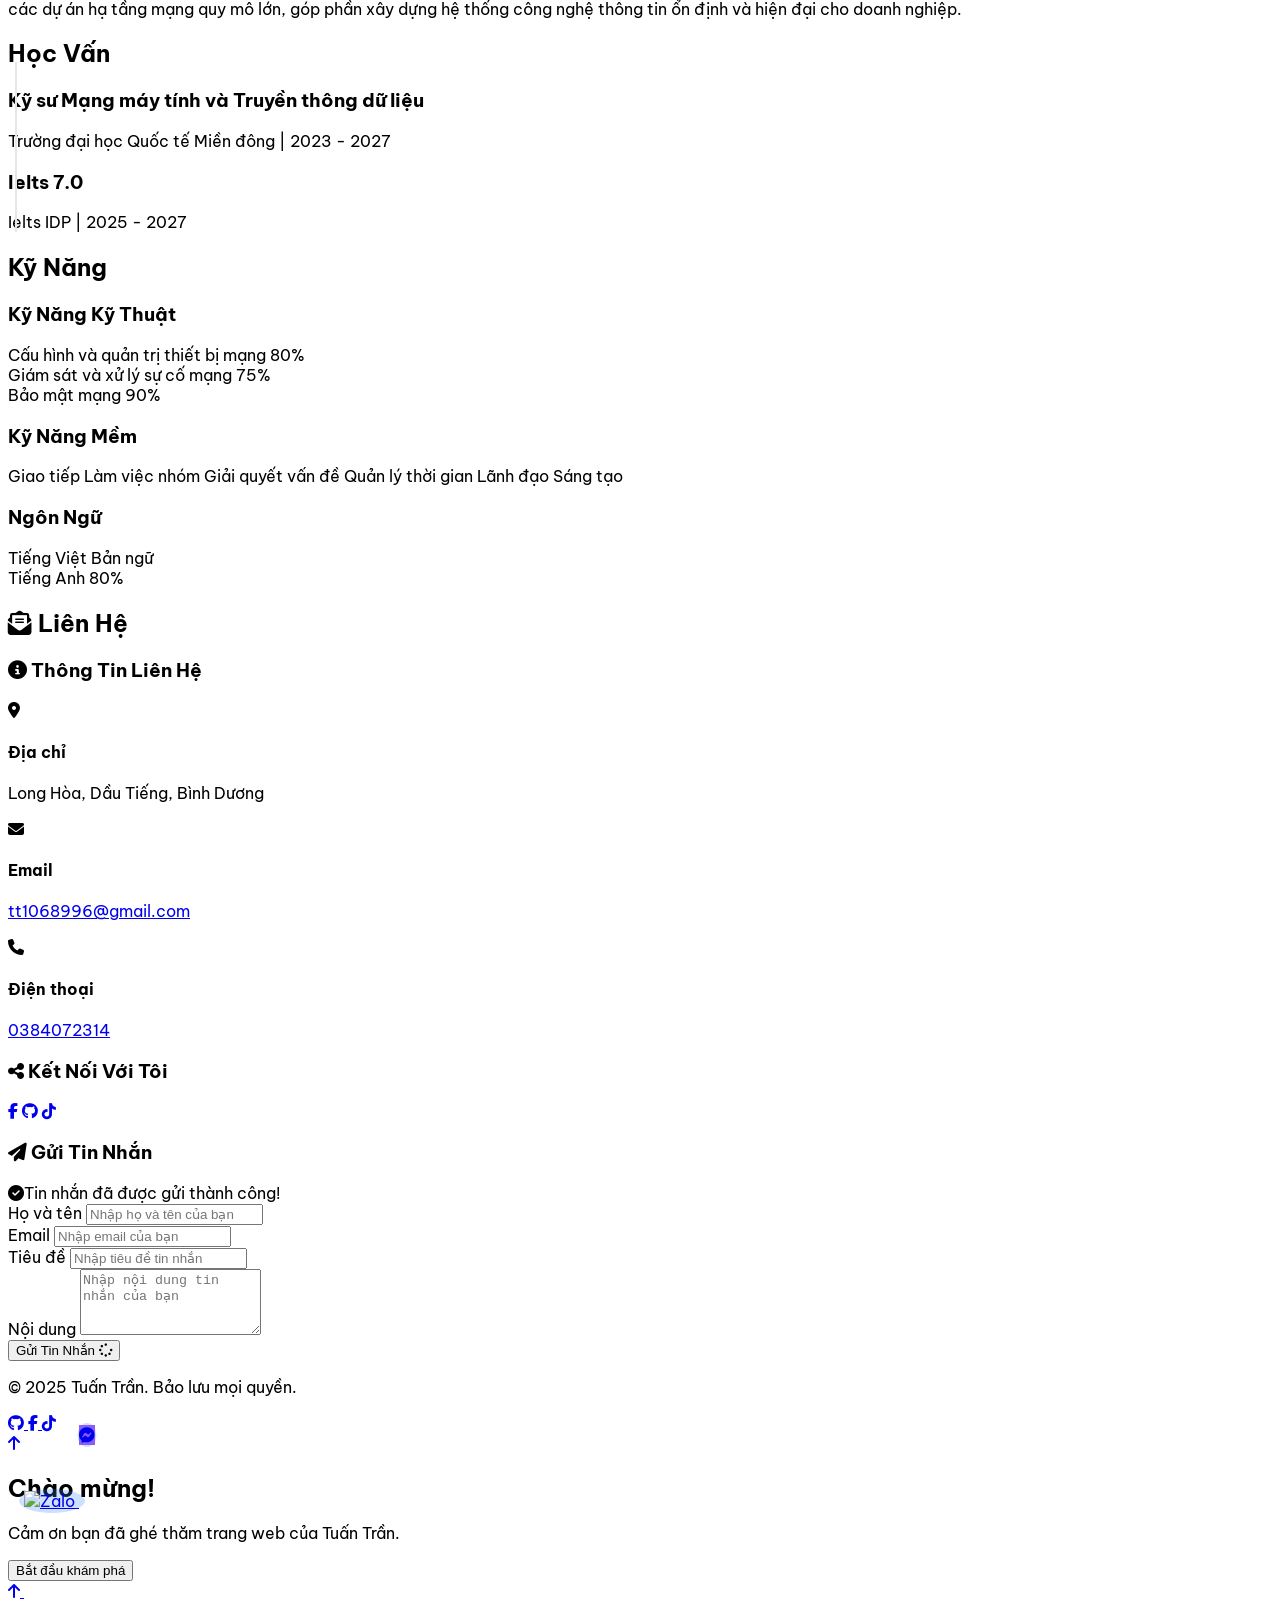
==== commit 65300435: "Update index.html" ====
--- a/index.html
+++ b/index.html
@@ -406,74 +406,50 @@
         </div>
     </section>
 
-    <!-- Contact Section -->
-    <section id="contact" class="py-16 bg-white">
-        <div class="container mx-auto px-6">
-            <h2 class="text-3xl font-bold mb-12 text-center" data-lang data-lang-vi="Liên Hệ" data-lang-en="Contact">Liên Hệ</h2>
-            
-            <div class="max-w-4xl mx-auto grid grid-cols-1 md:grid-cols-2 gap-8">
-                <div>
-                    <h3 class="text-xl font-semibold mb-4" data-lang data-lang-vi="Thông Tin Liên Hệ" data-lang-en="Contact Information">Thông Tin Liên Hệ</h3>
-                    <div class="space-y-4">
-                        <div class="flex items-start">
-                            <i class="fas fa-map-marker-alt text-blue-600 mt-1 mr-3" aria-hidden="true"></i>
-                            <div>
-                                <h4 class="font-medium" data-lang data-lang-vi="Địa chỉ" data-lang-en="Address">Địa chỉ</h4>
-                                <p class="text-gray-600">Long Hòa, Dầu Tiếng, Bình Dương</p>
-                            </div>
-                        </div>
-                        <div class="flex items-start">
-                            <i class="fas fa-envelope text-blue-600 mt-1 mr-3" aria-hidden="true"></i>
-                            <div>
-                                <h4 class="font-medium" data-lang data-lang-vi="Email" data-lang-en="Email">Email</h4>
-                                <p class="text-gray-600"><a href="mailto:tt1068996@gmail.com" class="hover:text-blue-600 transition">tt1068996@gmail.com</a></p>
-                            </div>
-                        </div>
-                        <div class="flex items-start">
-                            <i class="fas fa-phone text-blue-600 mt-1 mr-3" aria-hidden="true"></i>
-                            <div>
-                                <h4 class="font-medium" data-lang data-lang-vi="Điện thoại" data-lang-en="Phone">Điện thoại</h4>
-                                <p class="text-gray-600"><a href="tel:0384072314" class="hover:text-blue-600 transition">0384072314</a></p>
-                            </div>
-                        </div>
-                    </div>
-                    
-                    <div class="mt-8">
-                        <h3 class="text-xl font-semibold mb-4" data-lang data-lang-vi="Kết Nối Với Tôi" data-lang-en="Connect with Me">Kết Nối Với Tôi</h3>
-                        <div class="flex space-x-4">
-                            <a href="https://www.facebook.com/tuantran.05?locale=vi_VN" 
-                               class="w-10 h-10 rounded-full bg-blue-100 text-blue-600 flex items-center justify-center hover:bg-blue-200 transition"
-                               aria-label="Facebook của Trần Anh Tuấn"
-                               target="_blank"
-                               rel="noopener noreferrer"
-                               data-lang-aria-label-vi="Facebook của Trần Anh Tuấn"
-                               data-lang-aria-label-en="Tuan Tran's Facebook">
-                                <i class="fab fa-facebook-f" aria-hidden="true"></i>
-                            </a>
-                            <a href="https://github.com/TuanTran-05" 
-                               class="w-10 h-10 rounded-full bg-blue-100 text-blue-600 flex items-center justify-center hover:bg-blue-200 transition"
-                               aria-label="GitHub của Trần Anh Tuấn"
-                               target="_blank"
-                               rel="noopener noreferrer"
-                               data-lang-aria-label-vi="GitHub của Trần Anh Tuấn"
-                               data-lang-aria-label-en="Tuan Tran's GitHub">
-                                <i class="fab fa-github" aria-hidden="true"></i>
-                            </a>
-                            <a href="https://www.tiktok.com/@tuantran0212" 
-                               class="w-10 h-10 rounded-full bg-blue-100 text-blue-600 flex items-center justify-center hover:bg-blue-200 transition"
-                               aria-label="TikTok của Trần Anh Tuấn"
-                               target="_blank"
-                               rel="noopener noreferrer"
-                               data-lang-aria-label-vi="TikTok của Trần Anh Tuấn"
-                               data-lang-aria-label-en="Tuan Tran's TikTok">
-                                <i class="fab fa-tiktok" aria-hidden="true"></i>
-                            </a>
-                        </div>
-                    </div>
-                </div>
-                
-                <div>
-                    <h3 class="text-xl font-semibold mb-4" data-lang data-lang-vi="Gửi Tin Nhắn" data-lang-en="Send a Message">Gửi Tin Nhắn</h3>
+     <!-- Contact Section -->
+    <section id="contact" class="py-16 bg-gradient-to-br from-gray-900 via-gray-800 to-gray-900 text-white">
+  <div class="container mx-auto px-6">
+    <div class="max-w-4xl mx-auto bg-gray-800 bg-opacity-80 rounded-2xl shadow-2xl p-10">
+      <h2 class="text-3xl font-bold mb-8 text-center flex items-center justify-center gap-2">
+        <i class="fas fa-envelope-open-text text-blue-400"></i> Liên Hệ
+      </h2>
+      <div class="grid grid-cols-1 md:grid-cols-2 gap-8">
+        <div>
+          <h3 class="text-xl font-semibold mb-4 flex items-center gap-2"><i class="fas fa-info-circle text-blue-400"></i> Thông Tin Liên Hệ</h3>
+          <div class="space-y-4 text-blue-100">
+            <div class="flex items-start gap-3">
+              <i class="fas fa-map-marker-alt text-blue-400 mt-1"></i>
+              <div>
+                <h4 class="font-medium">Địa chỉ</h4>
+                <p>Long Hòa, Dầu Tiếng, Bình Dương</p>
+              </div>
+            </div>
+            <div class="flex items-start gap-3">
+              <i class="fas fa-envelope text-blue-400 mt-1"></i>
+              <div>
+                <h4 class="font-medium">Email</h4>
+                <p><a href="mailto:tt1068996@gmail.com" class="hover:text-blue-400 transition">tt1068996@gmail.com</a></p>
+              </div>
+            </div>
+            <div class="flex items-start gap-3">
+              <i class="fas fa-phone text-blue-400 mt-1"></i>
+              <div>
+                <h4 class="font-medium">Điện thoại</h4>
+                <p><a href="tel:0384072314" class="hover:text-blue-400 transition">0384072314</a></p>
+              </div>
+            </div>
+          </div>
+          <div class="mt-8">
+            <h3 class="text-xl font-semibold mb-4 flex items-center gap-2"><i class="fas fa-share-alt text-blue-400"></i> Kết Nối Với Tôi</h3>
+            <div class="flex space-x-4">
+              <a href="https://www.facebook.com/tuantran.05?locale=vi_VN" class="w-10 h-10 rounded-full bg-blue-900 text-blue-400 flex items-center justify-center hover:bg-blue-700 transition" target="_blank" rel="noopener"><i class="fab fa-facebook-f"></i></a>
+              <a href="https://github.com/TuanTran-05" class="w-10 h-10 rounded-full bg-blue-900 text-blue-400 flex items-center justify-center hover:bg-blue-700 transition" target="_blank" rel="noopener"><i class="fab fa-github"></i></a>
+              <a href="https://www.tiktok.com/@tuantran0212" class="w-10 h-10 rounded-full bg-blue-900 text-blue-400 flex items-center justify-center hover:bg-blue-700 transition" target="_blank" rel="noopener"><i class="fab fa-tiktok"></i></a>
+            </div>
+          </div>
+        </div>
+        <div>
+          <h3 class="text-xl font-semibold mb-4 flex items-center gap-2"><i class="fas fa-paper-plane text-blue-400"></i> Gửi Tin Nhắn</h3>
                     <form 
                         id="contact-form"
                         class="space-y-4"
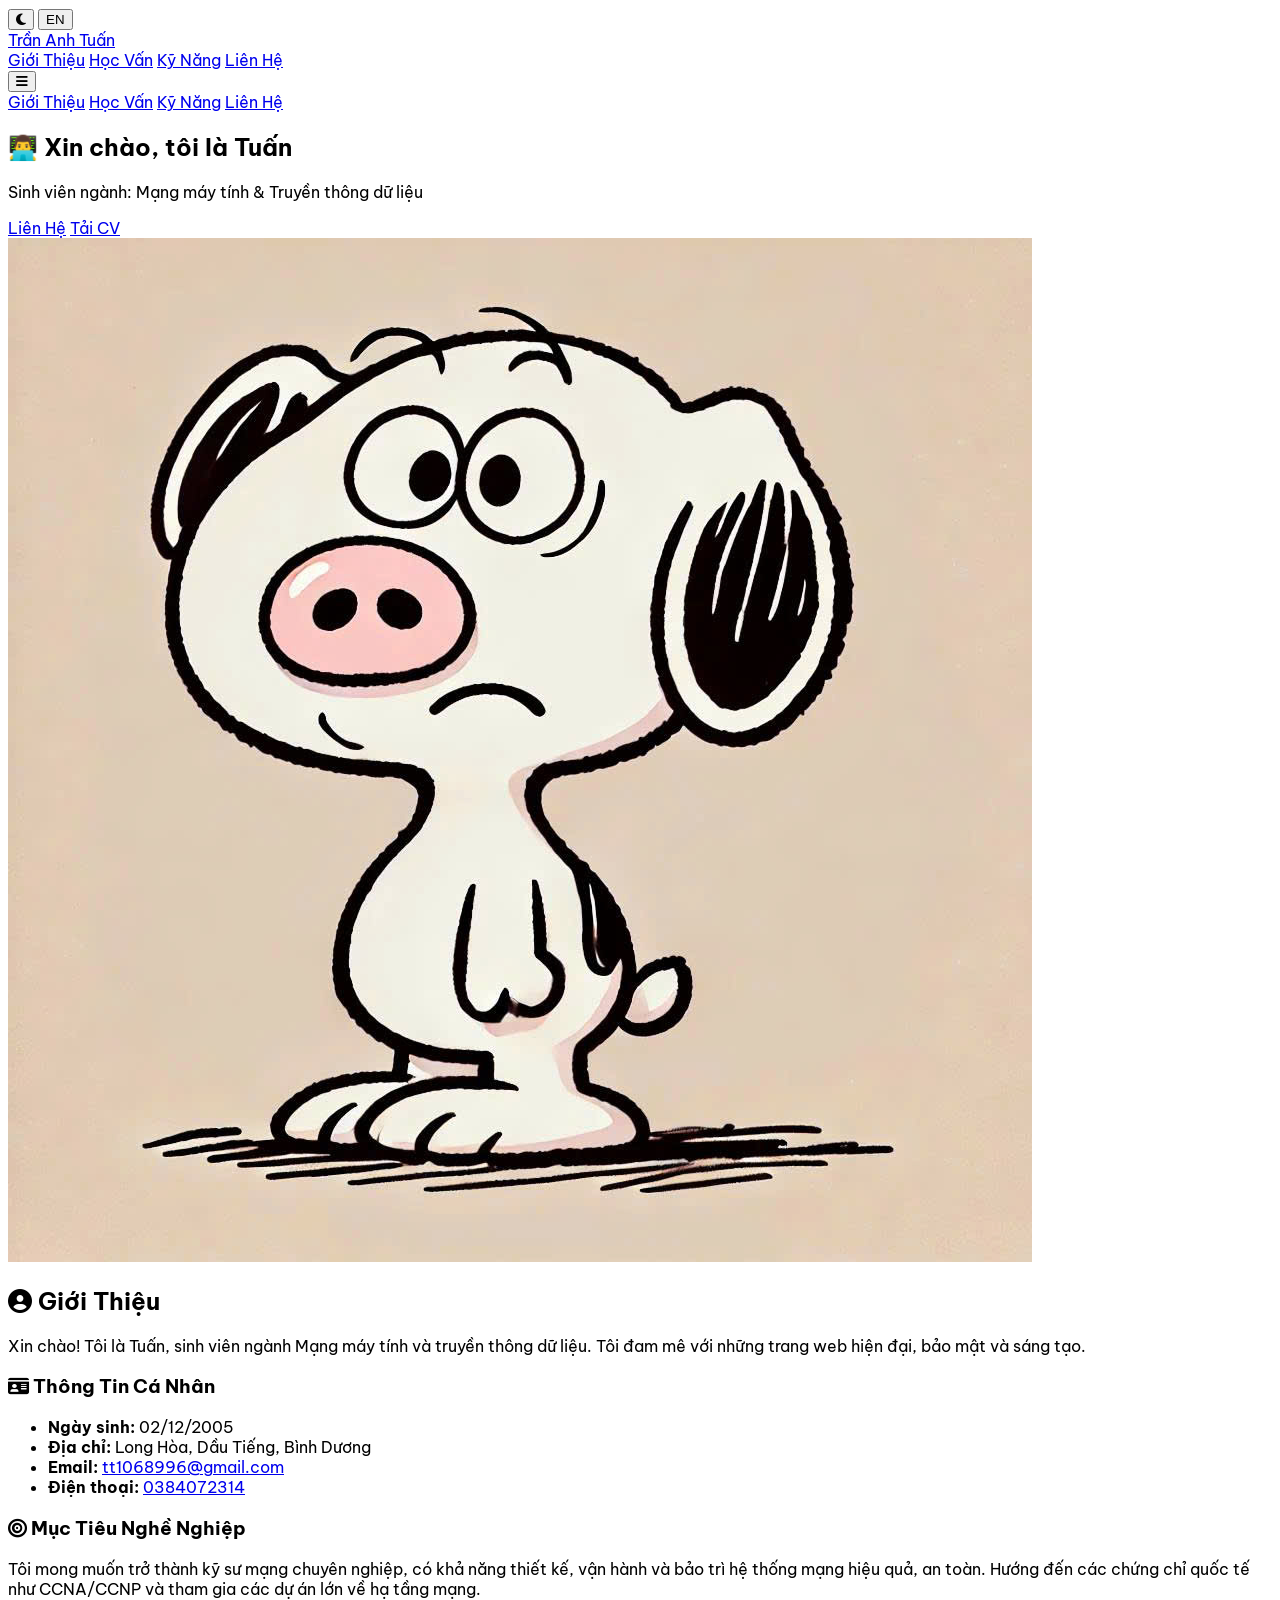
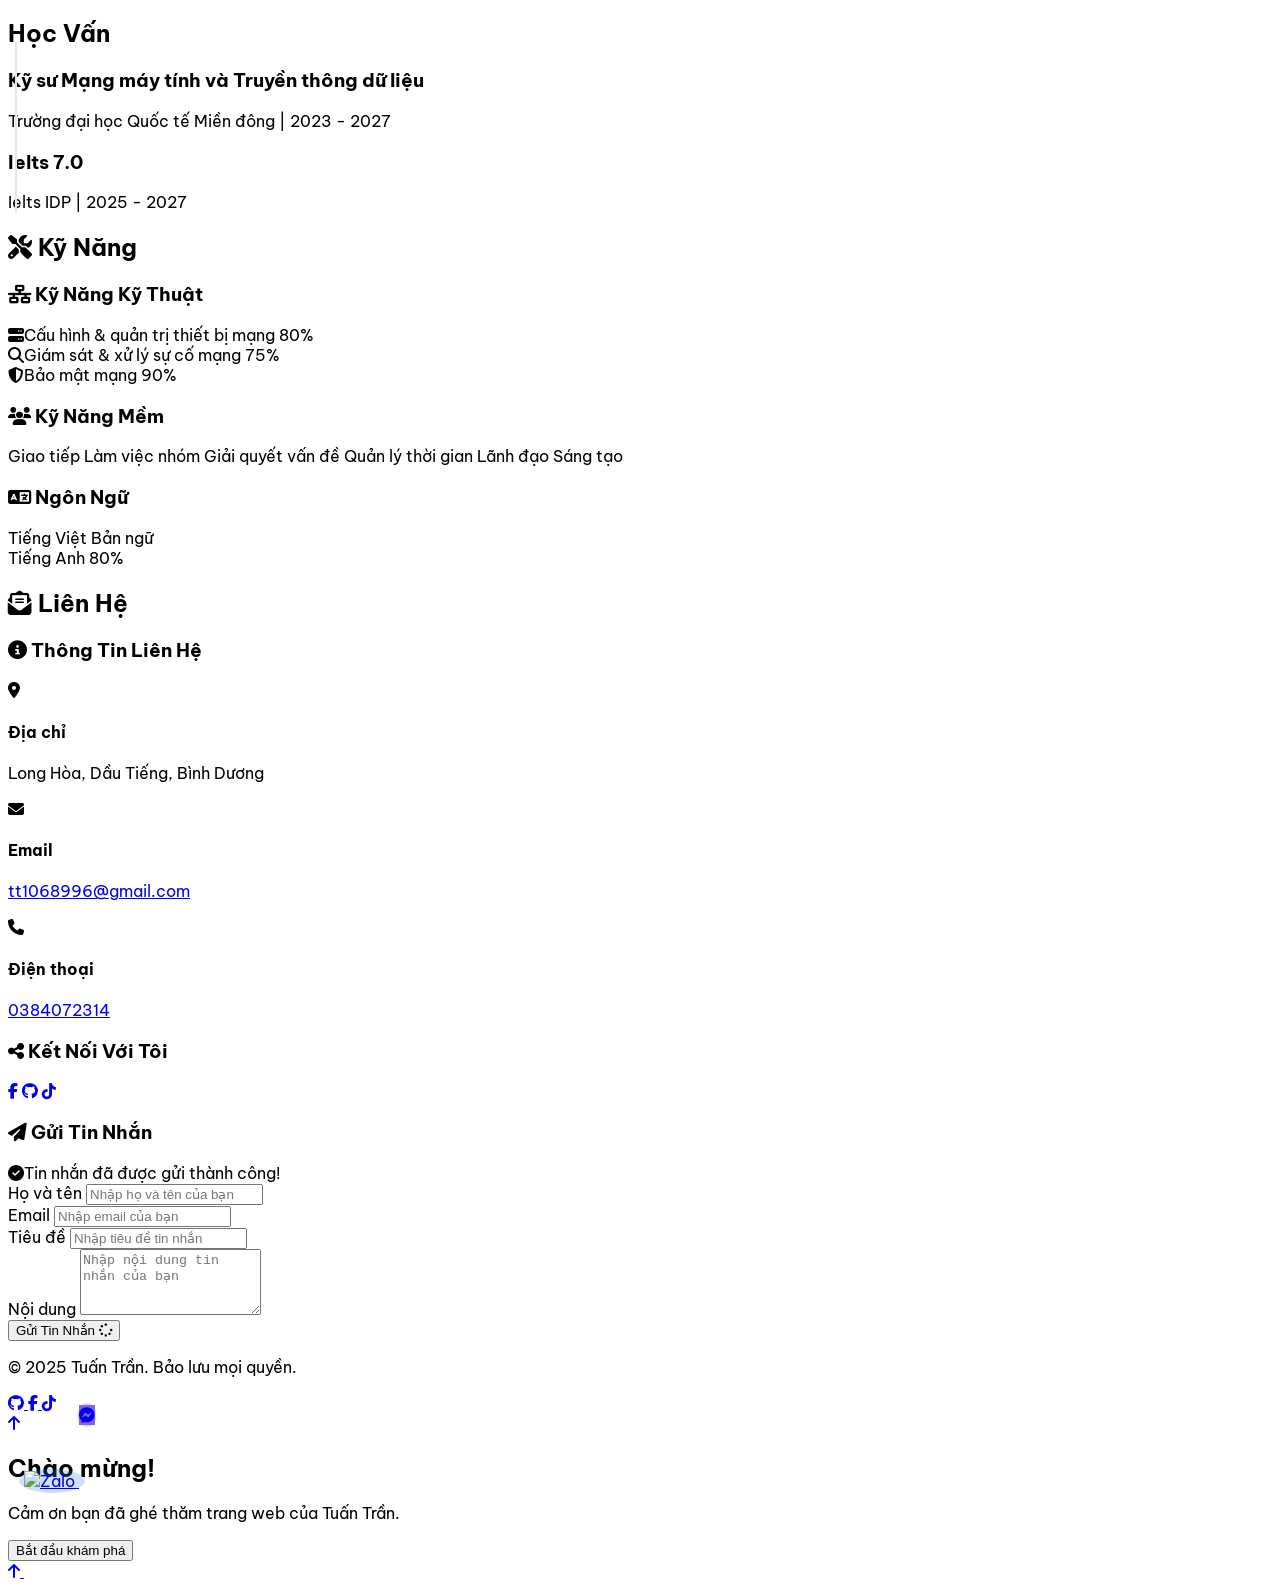
==== commit 87af8ba7: "Update index.html" ====
--- a/index.html
+++ b/index.html
@@ -251,53 +251,62 @@
         </div>
     </header>
 
-    <!-- Hero Section -->
-    <section class="hero-pattern py-20" role="banner">
-        <div class="container mx-auto px-6 flex mobile-stack items-center">
-            <div class="w-full md:w-1/2">
-                <h1 class="text-4xl md:text-5xl font-bold mb-4" data-lang data-lang-vi="Xin chào, tôi là <span class='text-blue-600'>Tuấn</span>" data-lang-en="Hello, I'm <span class='text-blue-600'>Tuan</span>">Xin chào, tôi là <span class="text-blue-600">Tuấn</span></h1>
-                <p class="text-xl text-gray-600 mb-8" data-lang data-lang-vi="Sinh viên ngành: Mạng máy tính & Truyền thông dữ liệu" data-lang-en="Major: Computer Networking & Data Communications">Sinh viên ngành: Mạng máy tính & Truyền thông dữ liệu</p>
-                <div class="flex space-x-4">
-                    <a href="#contact" class="bg-blue-600 hover:bg-blue-700 text-white px-6 py-3 rounded-lg transition" data-lang data-lang-vi="Liên Hệ" data-lang-en="Contact">Liên Hệ</a>
-                    <a href="tuantran02122005@gmail.com.pdf" class="border border-blue-600 text-blue-600 hover:bg-blue-50 px-6 py-3 rounded-lg transition" data-lang data-lang-vi="Tải CV" data-lang-en="Download CV">Tải CV</a>
-                </div>
-            </div>
-            <div class="w-full md:w-1/2 flex justify-center mt-10 md:mt-0">
-                <img src="images/avt.jpg" alt="Ảnh đại diện của Trần Anh Tuấn" class="rounded-full w-64 h-64 object-cover shadow-xl" data-lang-alt-vi="Ảnh đại diện của Trần Anh Tuấn" data-lang-alt-en="Profile picture of Tuan Tran">
-            </div>
+   <!-- Hero Section -->
+<section class="relative py-20 bg-gradient-to-br from-[#0f172a] via-[#1e293b] to-[#334155] text-white overflow-hidden">
+  <div class="container mx-auto px-6 flex flex-col md:flex-row items-center">
+    <div class="w-full md:w-1/2 z-10">
+      <h1 class="text-4xl md:text-5xl font-extrabold mb-4 flex items-center gap-3">
+        <span class="inline-block animate-pulse text-blue-400">👨‍💻</span>
+        <span id="typewriter" class="whitespace-nowrap">Xin chào, tôi là <span class="text-blue-400">Tuấn</span></span>
+      </h1>
+      <p class="text-xl text-blue-200 mb-8">Sinh viên ngành: Mạng máy tính & Truyền thông dữ liệu</p>
+      <div class="flex space-x-4">
+        <a href="#contact" class="bg-blue-600 hover:bg-blue-700 text-white px-6 py-3 rounded-lg shadow-lg transition font-semibold">Liên Hệ</a>
+        <a href="cv.pdf" download class="border border-blue-400 text-blue-400 hover:bg-blue-900 px-6 py-3 rounded-lg transition font-semibold">Tải CV</a>
+      </div>
+    </div>
+    <div class="w-full md:w-1/2 flex justify-center mt-10 md:mt-0 z-10">
+      <div class="relative">
+        <img src="images/avt.jpg" alt="Ảnh đại diện của Trần Anh Tuấn" class="rounded-full w-64 h-64 object-cover shadow-2xl border-4 border-blue-500 ring-4 ring-blue-400/30">
+        <div class="absolute inset-0 rounded-full border-4 border-blue-500 animate-pulse" style="filter: blur(8px);"></div>
+      </div>
+    </div>
+  </div>
+  <!-- Hiệu ứng background glow -->
+  <div class="absolute -top-32 -left-32 w-96 h-96 bg-blue-500 opacity-20 rounded-full blur-3xl"></div>
+  <div class="absolute -bottom-32 -right-32 w-96 h-96 bg-purple-500 opacity-20 rounded-full blur-3xl"></div>
+</section>
+
+    <!-- About Section -->
+  <section id="about" class="py-16 bg-gradient-to-br from-gray-900 via-gray-800 to-gray-900 text-white">
+  <div class="container mx-auto px-6">
+    <div class="max-w-3xl mx-auto bg-gray-800 bg-opacity-80 rounded-2xl shadow-2xl p-10">
+      <h2 class="text-3xl font-bold mb-8 text-center flex items-center justify-center gap-2">
+        <i class="fas fa-user-circle text-blue-400"></i> Giới Thiệu
+      </h2>
+      <p class="text-lg mb-8 text-blue-100 text-center">
+        Xin chào! Tôi là Tuấn, sinh viên ngành Mạng máy tính và truyền thông dữ liệu. Tôi đam mê với những trang web hiện đại, bảo mật và sáng tạo.
+      </p>
+      <div class="grid grid-cols-1 md:grid-cols-2 gap-8">
+        <div>
+          <h3 class="text-xl font-semibold mb-4 flex items-center gap-2"><i class="fas fa-id-card text-blue-400"></i> Thông Tin Cá Nhân</h3>
+          <ul class="space-y-2 text-blue-100">
+            <li><strong>Ngày sinh:</strong> 02/12/2005</li>
+            <li><strong>Địa chỉ:</strong> Long Hòa, Dầu Tiếng, Bình Dương</li>
+            <li><strong>Email:</strong> <a href="mailto:tt1068996@gmail.com" class="text-blue-400 hover:underline">tt1068996@gmail.com</a></li>
+            <li><strong>Điện thoại:</strong> <a href="tel:0384072314" class="text-blue-400 hover:underline">0384072314</a></li>
+          </ul>
         </div>
-    </section>
-
-    <!-- About Section -->
-    <section id="about" class="py-16 bg-white">
-        <div class="container mx-auto px-6">
-            <h2 class="text-3xl font-bold mb-12 text-center" data-lang data-lang-vi="Giới Thiệu" data-lang-en="About">Giới Thiệu</h2>
-            <div class="max-w-3xl mx-auto">
-                <p class="text-lg mb-6" data-lang data-lang-vi="Xin chào! Tôi là Tuấn, một sinh viên ngành Mạng máy tính và truyền thông dữ liệu. Tôi đam mê với những trang web hiện đại và nhiều tính năng."
-    data-lang-en="Hello! I'm Tuan, a student majoring in Computer Networking and Data Communications. I'm passionate about modern, feature-rich websites.">
-    Xin chào! Tôi là Tuấn, một sinh viên ngành Mạng máy tính và truyền thông dữ liệu. Tôi đam mê với những trang web hiện đại và nhiều tính năng.
-</p>
-                <div class="grid grid-cols-1 md:grid-cols-2 gap-8">
-                    <div>
-                        <h3 class="text-xl font-semibold mb-4" data-lang data-lang-vi="Thông Tin Cá Nhân" data-lang-en="Personal Information">Thông Tin Cá Nhân</h3>
-                        <ul class="space-y-2">
-                            <li><strong data-lang data-lang-vi="Ngày sinh:" data-lang-en="Date of Birth:">Ngày sinh:</strong> 02/12/2005</li>
-                            <li><strong data-lang data-lang-vi="Địa chỉ:" data-lang-en="Address:">Địa chỉ:</strong> Long Hòa,Dầu Tiếng, Bình Dương</li>
-                            <li><strong data-lang data-lang-vi="Email:" data-lang-en="Email:">Email:</strong> <a href="mailto:tt1068996@gmail.com" class="text-blue-600 hover:underline">tt1068996@gmail.com</a></li>
-                            <li><strong data-lang data-lang-vi="Điện thoại:" data-lang-en="Phone:">Điện thoại:</strong> <a href="tel:0384072314" class="text-blue-600 hover:underline">0384072314</a></li>
-                        </ul>
-                    </div>
-                    <div>
-                        <h3 class="text-xl font-semibold mb-4" data-lang data-lang-vi="Mục Tiêu Nghề Nghiệp" data-lang-en="Career Goals">Mục Tiêu Nghề Nghiệp</h3>
-                        <p data-lang data-lang-vi="Tôi mong muốn trở thành một kỹ sư mạng chuyên nghiệp, có khả năng thiết kế, vận hành và bảo trì hệ thống mạng một cách hiệu quả và an toàn. Trong ngắn hạn, tôi hướng đến việc tích lũy kinh nghiệm thực tế, nâng cao kỹ năng chuyên môn và đạt được các chứng chỉ như CCNA/CCNP. Về lâu dài, tôi kỳ vọng được tham gia vào các dự án hạ tầng mạng quy mô lớn, góp phần xây dựng hệ thống công nghệ thông tin ổn định và hiện đại cho doanh nghiệp."
-                            data-lang-en="I aspire to become a professional network engineer, capable of designing, operating, and maintaining network systems efficiently and securely. In the short term, I aim to gain practical experience, enhance my professional skills, and obtain certifications like CCNA/CCNP. In the long term, I hope to participate in large-scale network infrastructure projects, contributing to building stable and modern IT systems for businesses.">
-                            Tôi mong muốn trở thành một kỹ sư mạng chuyên nghiệp, có khả năng thiết kế, vận hành và bảo trì hệ thống mạng một cách hiệu quả và an toàn. Trong ngắn hạn, tôi hướng đến việc tích lũy kinh nghiệm thực tế, nâng cao kỹ năng chuyên môn và đạt được các chứng chỉ như CCNA/CCNP. Về lâu dài, tôi kỳ vọng được tham gia vào các dự án hạ tầng mạng quy mô lớn, góp phần xây dựng hệ thống công nghệ thông tin ổn định và hiện đại cho doanh nghiệp.
-                        </p>
-                    </div>
-                </div>
-            </div>
+        <div>
+          <h3 class="text-xl font-semibold mb-4 flex items-center gap-2"><i class="fas fa-bullseye text-blue-400"></i> Mục Tiêu Nghề Nghiệp</h3>
+          <p class="text-blue-100">
+            Tôi mong muốn trở thành kỹ sư mạng chuyên nghiệp, có khả năng thiết kế, vận hành và bảo trì hệ thống mạng hiệu quả, an toàn. Hướng đến các chứng chỉ quốc tế như CCNA/CCNP và tham gia các dự án lớn về hạ tầng mạng.
+          </p>
         </div>
-    </section>
+      </div>
+    </div>
+  </div>
+</section>
 
     <!-- Education Section -->
     <section id="education" class="py-16 bg-white">
@@ -329,82 +338,83 @@
     </section>
 
     <!-- Skills Section -->
-    <section id="skills" class="py-16 bg-gray-50">
-        <div class="container mx-auto px-6">
-            <h2 class="text-3xl font-bold mb-12 text-center" data-lang data-lang-vi="Kỹ Năng" data-lang-en="Skills">Kỹ Năng</h2>
-            
-            <div class="max-w-4xl mx-auto grid grid-cols-1 md:grid-cols-2 gap-8">
-                <!-- Technical Skills -->
-                <div class="bg-white p-6 rounded-lg shadow-sm">
-                    <h3 class="text-xl font-semibold mb-4" data-lang data-lang-vi="Kỹ Năng Kỹ Thuật" data-lang-en="Technical Skills">Kỹ Năng Kỹ Thuật</h3>
-                    <div class="space-y-4">
-                        <div>
-                            <div class="flex justify-between mb-1">
-                                <span data-lang data-lang-vi="Cấu hình và quản trị thiết bị mạng" data-lang-en="Network device configuration and management">Cấu hình và quản trị thiết bị mạng</span>
-                                <span>80%</span>
-                            </div>
-                            <div class="w-full bg-gray-200 rounded-full h-2.5" role="progressbar" aria-valuenow="80" aria-valuemin="0" aria-valuemax="100">
-                                <div class="bg-blue-600 h-2.5 rounded-full" style="width: 80%"></div>
-                            </div>
-                        </div>
-                        <div>
-                            <div class="flex justify-between mb-1">
-                                <span data-lang data-lang-vi="Giám sát và xử lý sự cố mạng" data-lang-en="Network monitoring and troubleshooting">Giám sát và xử lý sự cố mạng</span>
-                                <span>75%</span>
-                            </div>
-                            <div class="w-full bg-gray-200 rounded-full h-2.5" role="progressbar" aria-valuenow="75" aria-valuemin="0" aria-valuemax="100">
-                                <div class="bg-blue-600 h-2.5 rounded-full" style="width: 75%"></div>
-                            </div>
-                        </div>
-                        <div>
-                            <div class="flex justify-between mb-1">
-                                <span data-lang data-lang-vi="Bảo mật mạng" data-lang-en="Network security">Bảo mật mạng</span>
-                                <span>90%</span>
-                            </div>
-                            <div class="w-full bg-gray-200 rounded-full h-2.5" role="progressbar" aria-valuenow="90" aria-valuemin="0" aria-valuemax="100">
-                                <div class="bg-blue-600 h-2.5 rounded-full" style="width: 90%"></div>
-                            </div>
-                        </div>
-                    </div>
-                </div>
-                
-                <!-- Soft Skills -->
-                <div class="bg-white p-6 rounded-lg shadow-sm">
-                    <h3 class="text-xl font-semibold mb-4" data-lang data-lang-vi="Kỹ Năng Mềm" data-lang-en="Soft Skills">Kỹ Năng Mềm</h3>
-                    <div class="flex flex-wrap gap-2">
-                        <span class="bg-blue-100 text-blue-800 px-3 py-1 rounded-full" data-lang data-lang-vi="Giao tiếp" data-lang-en="Communication">Giao tiếp</span>
-                        <span class="bg-blue-100 text-blue-800 px-3 py-1 rounded-full" data-lang data-lang-vi="Làm việc nhóm" data-lang-en="Teamwork">Làm việc nhóm</span>
-                        <span class="bg-blue-100 text-blue-800 px-3 py-1 rounded-full" data-lang data-lang-vi="Giải quyết vấn đề" data-lang-en="Problem-solving">Giải quyết vấn đề</span>
-                        <span class="bg-blue-100 text-blue-800 px-3 py-1 rounded-full" data-lang data-lang-vi="Quản lý thời gian" data-lang-en="Time management">Quản lý thời gian</span>
-                        <span class="bg-blue-100 text-blue-800 px-3 py-1 rounded-full" data-lang data-lang-vi="Lãnh đạo" data-lang-en="Leadership">Lãnh đạo</span>
-                        <span class="bg-blue-100 text-blue-800 px-3 py-1 rounded-full" data-lang data-lang-vi="Sáng tạo" data-lang-en="Creativity">Sáng tạo</span>
-                    </div>
-                    
-                    <h3 class="text-xl font-semibold mt-6 mb-4" data-lang data-lang-vi="Ngôn Ngữ" data-lang-en="Languages">Ngôn Ngữ</h3>
-                    <div class="space-y-3">
-                        <div>
-                            <div class="flex justify-between mb-1">
-                                <span data-lang data-lang-vi="Tiếng Việt" data-lang-en="Vietnamese">Tiếng Việt</span>
-                                <span data-lang data-lang-vi="Bản ngữ" data-lang-en="Native">Bản ngữ</span>
-                            </div>
-                            <div class="w-full bg-gray-200 rounded-full h-2.5" role="progressbar" aria-valuenow="100" aria-valuemin="0" aria-valuemax="100">
-                                <div class="bg-blue-600 h-2.5 rounded-full" style="width: 100%"></div>
-                            </div>
-                        </div>
-                        <div>
-                            <div class="flex justify-between mb-1">
-                                <span data-lang data-lang-vi="Tiếng Anh" data-lang-en="English">Tiếng Anh</span>
-                                <span>80%</span>
-                            </div>
-                            <div class="w-full bg-gray-200 rounded-full h-2.5" role="progressbar" aria-valuenow="80" aria-valuemin="0" aria-valuemax="100">
-                                <div class="bg-blue-600 h-2.5 rounded-full" style="width: 80%"></div>
-                            </div>
-                        </div>
-                    </div>
-                </div>
-            </div>
+   <section id="skills" class="py-16 bg-gradient-to-br from-gray-900 via-gray-800 to-gray-900 text-white">
+  <div class="container mx-auto px-6">
+    <div class="max-w-4xl mx-auto bg-gray-800 bg-opacity-80 rounded-2xl shadow-2xl p-10">
+      <h2 class="text-3xl font-bold mb-8 text-center flex items-center justify-center gap-2">
+        <i class="fas fa-tools text-blue-400"></i> Kỹ Năng
+      </h2>
+      <div class="grid grid-cols-1 md:grid-cols-2 gap-8">
+        <!-- Technical Skills -->
+        <div>
+          <h3 class="text-xl font-semibold mb-4 flex items-center gap-2"><i class="fas fa-network-wired text-blue-400"></i> Kỹ Năng Kỹ Thuật</h3>
+          <div class="space-y-4">
+            <div>
+              <div class="flex justify-between mb-1">
+                <span><i class="fas fa-server text-blue-400 mr-2"></i>Cấu hình & quản trị thiết bị mạng</span>
+                <span>80%</span>
+              </div>
+              <div class="w-full bg-gray-700 rounded-full h-2.5">
+                <div class="bg-gradient-to-r from-blue-400 to-blue-600 h-2.5 rounded-full" style="width: 80%"></div>
+              </div>
+            </div>
+            <div>
+              <div class="flex justify-between mb-1">
+                <span><i class="fas fa-search text-blue-400 mr-2"></i>Giám sát & xử lý sự cố mạng</span>
+                <span>75%</span>
+              </div>
+              <div class="w-full bg-gray-700 rounded-full h-2.5">
+                <div class="bg-gradient-to-r from-purple-400 to-blue-400 h-2.5 rounded-full" style="width: 75%"></div>
+              </div>
+            </div>
+            <div>
+              <div class="flex justify-between mb-1">
+                <span><i class="fas fa-shield-alt text-blue-400 mr-2"></i>Bảo mật mạng</span>
+                <span>90%</span>
+              </div>
+              <div class="w-full bg-gray-700 rounded-full h-2.5">
+                <div class="bg-gradient-to-r from-pink-400 to-purple-600 h-2.5 rounded-full" style="width: 90%"></div>
+              </div>
+            </div>
+          </div>
         </div>
-    </section>
+        <!-- Soft Skills -->
+        <div>
+          <h3 class="text-xl font-semibold mb-4 flex items-center gap-2"><i class="fas fa-users text-blue-400"></i> Kỹ Năng Mềm</h3>
+          <div class="flex flex-wrap gap-2">
+            <span class="bg-blue-900 text-blue-200 px-3 py-1 rounded-full">Giao tiếp</span>
+            <span class="bg-blue-900 text-blue-200 px-3 py-1 rounded-full">Làm việc nhóm</span>
+            <span class="bg-blue-900 text-blue-200 px-3 py-1 rounded-full">Giải quyết vấn đề</span>
+            <span class="bg-blue-900 text-blue-200 px-3 py-1 rounded-full">Quản lý thời gian</span>
+            <span class="bg-blue-900 text-blue-200 px-3 py-1 rounded-full">Lãnh đạo</span>
+            <span class="bg-blue-900 text-blue-200 px-3 py-1 rounded-full">Sáng tạo</span>
+          </div>
+          <h3 class="text-xl font-semibold mt-6 mb-4 flex items-center gap-2"><i class="fas fa-language text-blue-400"></i> Ngôn Ngữ</h3>
+          <div class="space-y-3">
+            <div>
+              <div class="flex justify-between mb-1">
+                <span>Tiếng Việt</span>
+                <span>Bản ngữ</span>
+              </div>
+              <div class="w-full bg-gray-700 rounded-full h-2.5">
+                <div class="bg-gradient-to-r from-blue-400 to-blue-600 h-2.5 rounded-full" style="width: 100%"></div>
+              </div>
+            </div>
+            <div>
+              <div class="flex justify-between mb-1">
+                <span>Tiếng Anh</span>
+                <span>80%</span>
+              </div>
+              <div class="w-full bg-gray-700 rounded-full h-2.5">
+                <div class="bg-gradient-to-r from-purple-400 to-blue-400 h-2.5 rounded-full" style="width: 80%"></div>
+              </div>
+            </div>
+          </div>
+        </div>
+      </div>
+    </div>
+  </div>
+</section>
 
      <!-- Contact Section -->
     <section id="contact" class="py-16 bg-gradient-to-br from-gray-900 via-gray-800 to-gray-900 text-white">
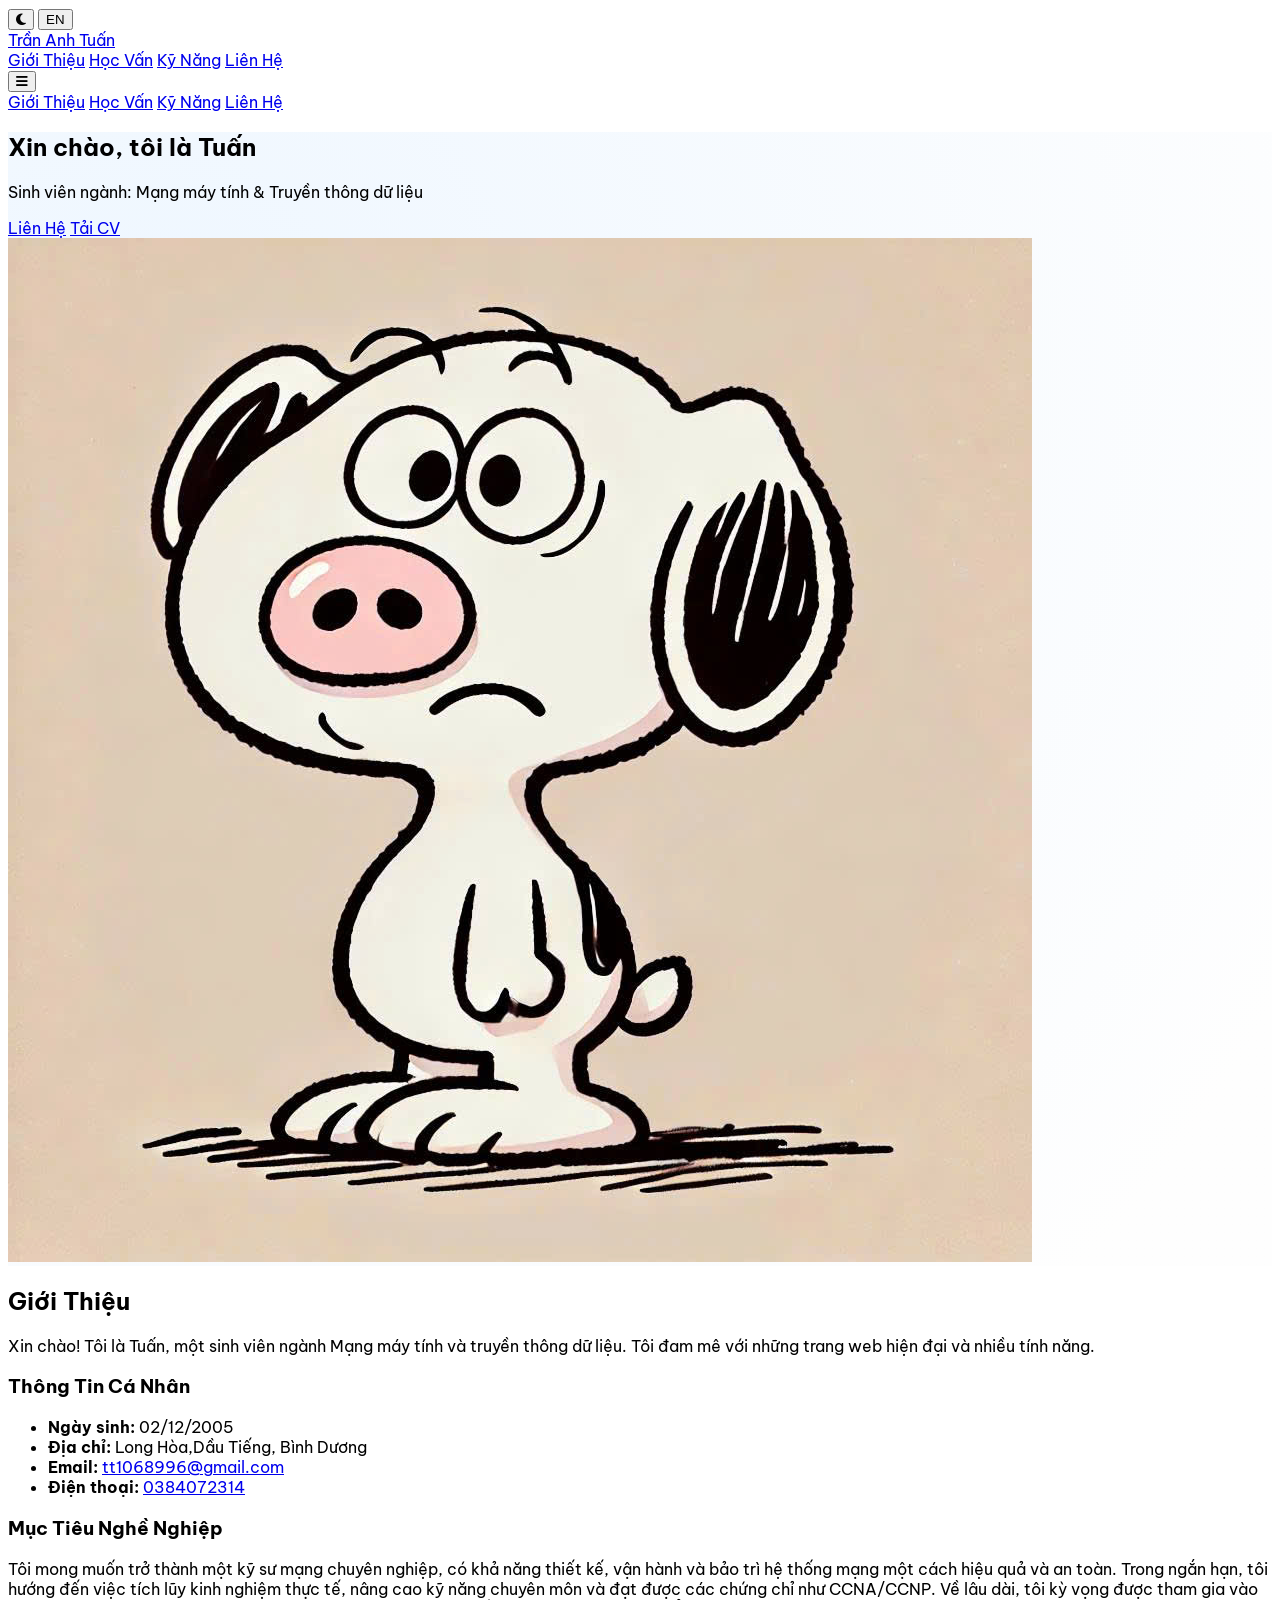
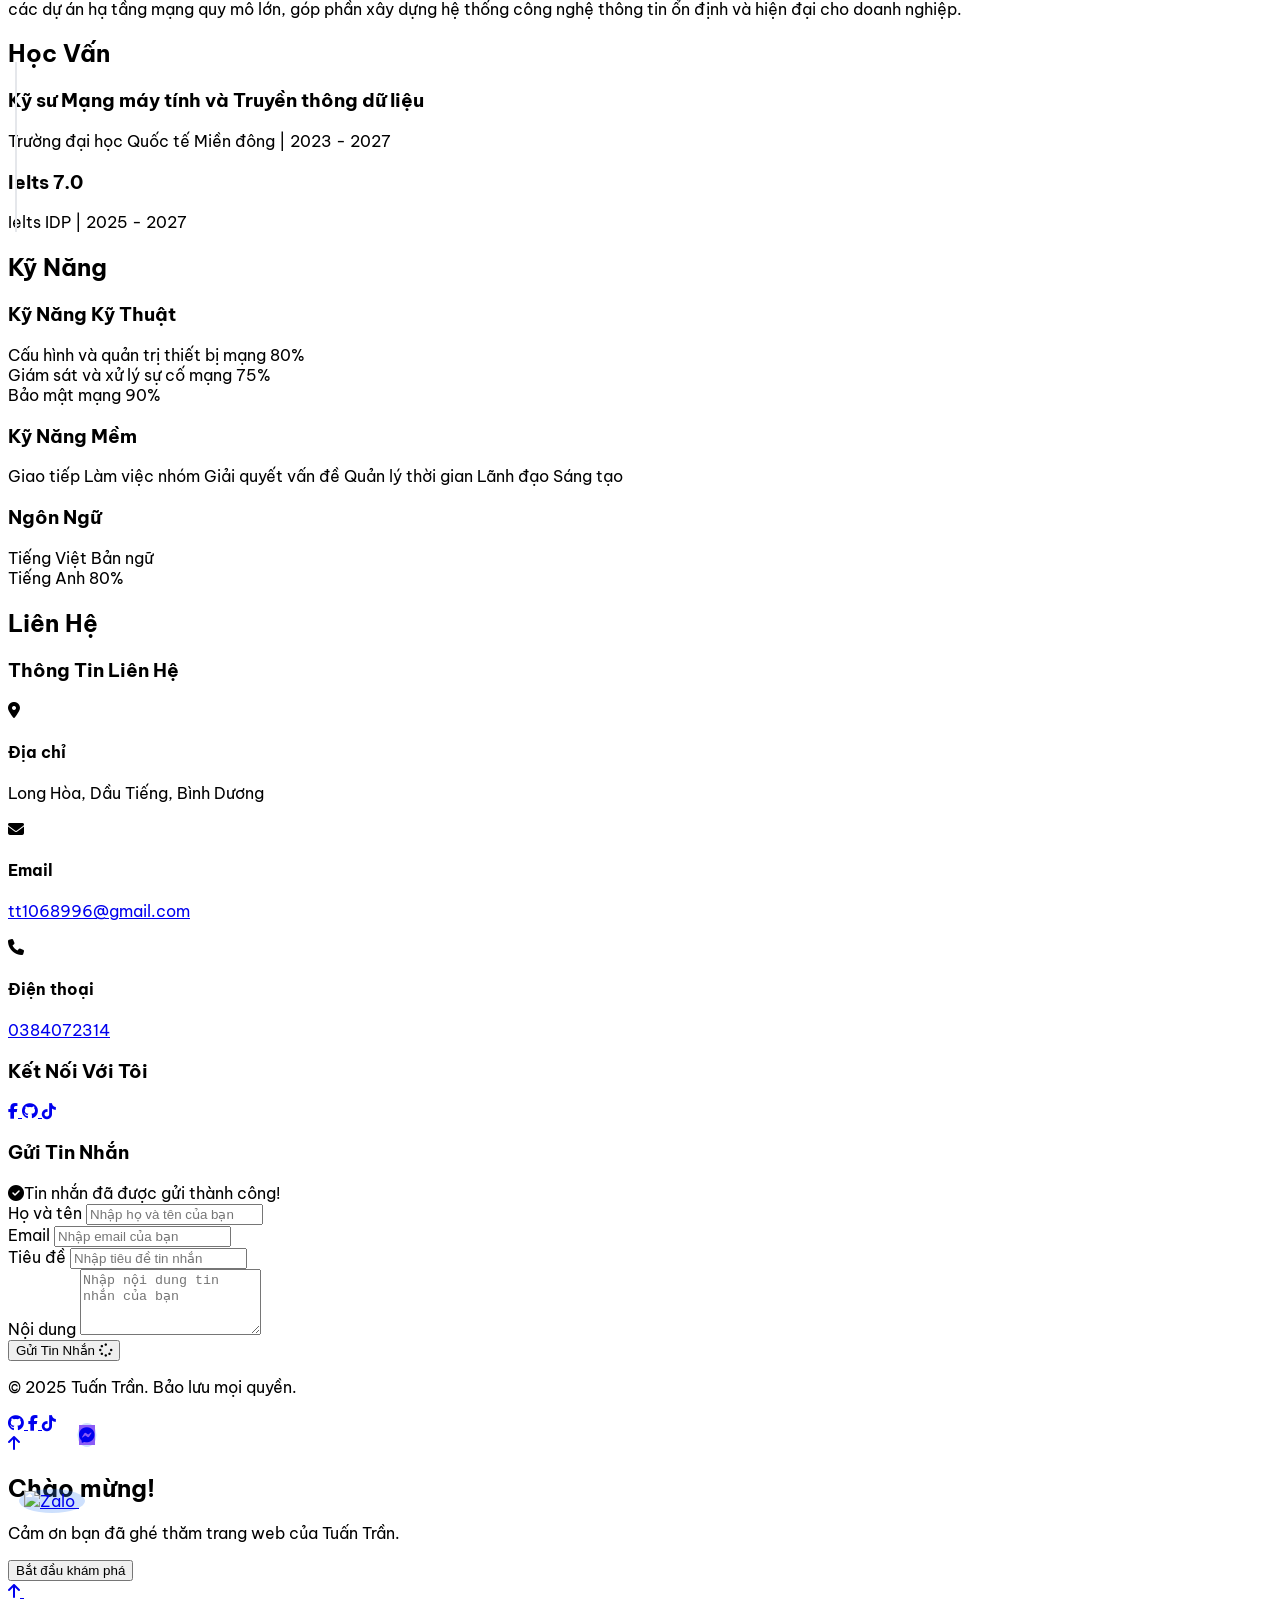
==== commit c94b6534: "Update index.html" ====
--- a/index.html
+++ b/index.html
@@ -251,62 +251,53 @@
         </div>
     </header>
 
-   <!-- Hero Section -->
-<section class="relative py-20 bg-gradient-to-br from-[#0f172a] via-[#1e293b] to-[#334155] text-white overflow-hidden">
-  <div class="container mx-auto px-6 flex flex-col md:flex-row items-center">
-    <div class="w-full md:w-1/2 z-10">
-      <h1 class="text-4xl md:text-5xl font-extrabold mb-4 flex items-center gap-3">
-        <span class="inline-block animate-pulse text-blue-400">👨‍💻</span>
-        <span id="typewriter" class="whitespace-nowrap">Xin chào, tôi là <span class="text-blue-400">Tuấn</span></span>
-      </h1>
-      <p class="text-xl text-blue-200 mb-8">Sinh viên ngành: Mạng máy tính & Truyền thông dữ liệu</p>
-      <div class="flex space-x-4">
-        <a href="#contact" class="bg-blue-600 hover:bg-blue-700 text-white px-6 py-3 rounded-lg shadow-lg transition font-semibold">Liên Hệ</a>
-        <a href="cv.pdf" download class="border border-blue-400 text-blue-400 hover:bg-blue-900 px-6 py-3 rounded-lg transition font-semibold">Tải CV</a>
-      </div>
-    </div>
-    <div class="w-full md:w-1/2 flex justify-center mt-10 md:mt-0 z-10">
-      <div class="relative">
-        <img src="images/avt.jpg" alt="Ảnh đại diện của Trần Anh Tuấn" class="rounded-full w-64 h-64 object-cover shadow-2xl border-4 border-blue-500 ring-4 ring-blue-400/30">
-        <div class="absolute inset-0 rounded-full border-4 border-blue-500 animate-pulse" style="filter: blur(8px);"></div>
-      </div>
-    </div>
-  </div>
-  <!-- Hiệu ứng background glow -->
-  <div class="absolute -top-32 -left-32 w-96 h-96 bg-blue-500 opacity-20 rounded-full blur-3xl"></div>
-  <div class="absolute -bottom-32 -right-32 w-96 h-96 bg-purple-500 opacity-20 rounded-full blur-3xl"></div>
-</section>
+    <!-- Hero Section -->
+    <section class="hero-pattern py-20" role="banner">
+        <div class="container mx-auto px-6 flex mobile-stack items-center">
+            <div class="w-full md:w-1/2">
+                <h1 class="text-4xl md:text-5xl font-bold mb-4" data-lang data-lang-vi="Xin chào, tôi là <span class='text-blue-600'>Tuấn</span>" data-lang-en="Hello, I'm <span class='text-blue-600'>Tuan</span>">Xin chào, tôi là <span class="text-blue-600">Tuấn</span></h1>
+                <p class="text-xl text-gray-600 mb-8" data-lang data-lang-vi="Sinh viên ngành: Mạng máy tính & Truyền thông dữ liệu" data-lang-en="Major: Computer Networking & Data Communications">Sinh viên ngành: Mạng máy tính & Truyền thông dữ liệu</p>
+                <div class="flex space-x-4">
+                    <a href="#contact" class="bg-blue-600 hover:bg-blue-700 text-white px-6 py-3 rounded-lg transition" data-lang data-lang-vi="Liên Hệ" data-lang-en="Contact">Liên Hệ</a>
+                    <a href="tuantran02122005@gmail.com.pdf" class="border border-blue-600 text-blue-600 hover:bg-blue-50 px-6 py-3 rounded-lg transition" data-lang data-lang-vi="Tải CV" data-lang-en="Download CV">Tải CV</a>
+                </div>
+            </div>
+            <div class="w-full md:w-1/2 flex justify-center mt-10 md:mt-0">
+                <img src="images/avt.jpg" alt="Ảnh đại diện của Trần Anh Tuấn" class="rounded-full w-64 h-64 object-cover shadow-xl" data-lang-alt-vi="Ảnh đại diện của Trần Anh Tuấn" data-lang-alt-en="Profile picture of Tuan Tran">
+            </div>
+        </div>
+    </section>
 
     <!-- About Section -->
-  <section id="about" class="py-16 bg-gradient-to-br from-gray-900 via-gray-800 to-gray-900 text-white">
-  <div class="container mx-auto px-6">
-    <div class="max-w-3xl mx-auto bg-gray-800 bg-opacity-80 rounded-2xl shadow-2xl p-10">
-      <h2 class="text-3xl font-bold mb-8 text-center flex items-center justify-center gap-2">
-        <i class="fas fa-user-circle text-blue-400"></i> Giới Thiệu
-      </h2>
-      <p class="text-lg mb-8 text-blue-100 text-center">
-        Xin chào! Tôi là Tuấn, sinh viên ngành Mạng máy tính và truyền thông dữ liệu. Tôi đam mê với những trang web hiện đại, bảo mật và sáng tạo.
-      </p>
-      <div class="grid grid-cols-1 md:grid-cols-2 gap-8">
-        <div>
-          <h3 class="text-xl font-semibold mb-4 flex items-center gap-2"><i class="fas fa-id-card text-blue-400"></i> Thông Tin Cá Nhân</h3>
-          <ul class="space-y-2 text-blue-100">
-            <li><strong>Ngày sinh:</strong> 02/12/2005</li>
-            <li><strong>Địa chỉ:</strong> Long Hòa, Dầu Tiếng, Bình Dương</li>
-            <li><strong>Email:</strong> <a href="mailto:tt1068996@gmail.com" class="text-blue-400 hover:underline">tt1068996@gmail.com</a></li>
-            <li><strong>Điện thoại:</strong> <a href="tel:0384072314" class="text-blue-400 hover:underline">0384072314</a></li>
-          </ul>
+    <section id="about" class="py-16 bg-white">
+        <div class="container mx-auto px-6">
+            <h2 class="text-3xl font-bold mb-12 text-center" data-lang data-lang-vi="Giới Thiệu" data-lang-en="About">Giới Thiệu</h2>
+            <div class="max-w-3xl mx-auto">
+                <p class="text-lg mb-6" data-lang data-lang-vi="Xin chào! Tôi là Tuấn, một sinh viên ngành Mạng máy tính và truyền thông dữ liệu. Tôi đam mê với những trang web hiện đại và nhiều tính năng."
+    data-lang-en="Hello! I'm Tuan, a student majoring in Computer Networking and Data Communications. I'm passionate about modern, feature-rich websites.">
+    Xin chào! Tôi là Tuấn, một sinh viên ngành Mạng máy tính và truyền thông dữ liệu. Tôi đam mê với những trang web hiện đại và nhiều tính năng.
+</p>
+                <div class="grid grid-cols-1 md:grid-cols-2 gap-8">
+                    <div>
+                        <h3 class="text-xl font-semibold mb-4" data-lang data-lang-vi="Thông Tin Cá Nhân" data-lang-en="Personal Information">Thông Tin Cá Nhân</h3>
+                        <ul class="space-y-2">
+                            <li><strong data-lang data-lang-vi="Ngày sinh:" data-lang-en="Date of Birth:">Ngày sinh:</strong> 02/12/2005</li>
+                            <li><strong data-lang data-lang-vi="Địa chỉ:" data-lang-en="Address:">Địa chỉ:</strong> Long Hòa,Dầu Tiếng, Bình Dương</li>
+                            <li><strong data-lang data-lang-vi="Email:" data-lang-en="Email:">Email:</strong> <a href="mailto:tt1068996@gmail.com" class="text-blue-600 hover:underline">tt1068996@gmail.com</a></li>
+                            <li><strong data-lang data-lang-vi="Điện thoại:" data-lang-en="Phone:">Điện thoại:</strong> <a href="tel:0384072314" class="text-blue-600 hover:underline">0384072314</a></li>
+                        </ul>
+                    </div>
+                    <div>
+                        <h3 class="text-xl font-semibold mb-4" data-lang data-lang-vi="Mục Tiêu Nghề Nghiệp" data-lang-en="Career Goals">Mục Tiêu Nghề Nghiệp</h3>
+                        <p data-lang data-lang-vi="Tôi mong muốn trở thành một kỹ sư mạng chuyên nghiệp, có khả năng thiết kế, vận hành và bảo trì hệ thống mạng một cách hiệu quả và an toàn. Trong ngắn hạn, tôi hướng đến việc tích lũy kinh nghiệm thực tế, nâng cao kỹ năng chuyên môn và đạt được các chứng chỉ như CCNA/CCNP. Về lâu dài, tôi kỳ vọng được tham gia vào các dự án hạ tầng mạng quy mô lớn, góp phần xây dựng hệ thống công nghệ thông tin ổn định và hiện đại cho doanh nghiệp."
+                            data-lang-en="I aspire to become a professional network engineer, capable of designing, operating, and maintaining network systems efficiently and securely. In the short term, I aim to gain practical experience, enhance my professional skills, and obtain certifications like CCNA/CCNP. In the long term, I hope to participate in large-scale network infrastructure projects, contributing to building stable and modern IT systems for businesses.">
+                            Tôi mong muốn trở thành một kỹ sư mạng chuyên nghiệp, có khả năng thiết kế, vận hành và bảo trì hệ thống mạng một cách hiệu quả và an toàn. Trong ngắn hạn, tôi hướng đến việc tích lũy kinh nghiệm thực tế, nâng cao kỹ năng chuyên môn và đạt được các chứng chỉ như CCNA/CCNP. Về lâu dài, tôi kỳ vọng được tham gia vào các dự án hạ tầng mạng quy mô lớn, góp phần xây dựng hệ thống công nghệ thông tin ổn định và hiện đại cho doanh nghiệp.
+                        </p>
+                    </div>
+                </div>
+            </div>
         </div>
-        <div>
-          <h3 class="text-xl font-semibold mb-4 flex items-center gap-2"><i class="fas fa-bullseye text-blue-400"></i> Mục Tiêu Nghề Nghiệp</h3>
-          <p class="text-blue-100">
-            Tôi mong muốn trở thành kỹ sư mạng chuyên nghiệp, có khả năng thiết kế, vận hành và bảo trì hệ thống mạng hiệu quả, an toàn. Hướng đến các chứng chỉ quốc tế như CCNA/CCNP và tham gia các dự án lớn về hạ tầng mạng.
-          </p>
-        </div>
-      </div>
-    </div>
-  </div>
-</section>
+    </section>
 
     <!-- Education Section -->
     <section id="education" class="py-16 bg-white">
@@ -338,128 +329,151 @@
     </section>
 
     <!-- Skills Section -->
-   <section id="skills" class="py-16 bg-gradient-to-br from-gray-900 via-gray-800 to-gray-900 text-white">
-  <div class="container mx-auto px-6">
-    <div class="max-w-4xl mx-auto bg-gray-800 bg-opacity-80 rounded-2xl shadow-2xl p-10">
-      <h2 class="text-3xl font-bold mb-8 text-center flex items-center justify-center gap-2">
-        <i class="fas fa-tools text-blue-400"></i> Kỹ Năng
-      </h2>
-      <div class="grid grid-cols-1 md:grid-cols-2 gap-8">
-        <!-- Technical Skills -->
-        <div>
-          <h3 class="text-xl font-semibold mb-4 flex items-center gap-2"><i class="fas fa-network-wired text-blue-400"></i> Kỹ Năng Kỹ Thuật</h3>
-          <div class="space-y-4">
-            <div>
-              <div class="flex justify-between mb-1">
-                <span><i class="fas fa-server text-blue-400 mr-2"></i>Cấu hình & quản trị thiết bị mạng</span>
-                <span>80%</span>
-              </div>
-              <div class="w-full bg-gray-700 rounded-full h-2.5">
-                <div class="bg-gradient-to-r from-blue-400 to-blue-600 h-2.5 rounded-full" style="width: 80%"></div>
-              </div>
+    <section id="skills" class="py-16 bg-gray-50">
+        <div class="container mx-auto px-6">
+            <h2 class="text-3xl font-bold mb-12 text-center" data-lang data-lang-vi="Kỹ Năng" data-lang-en="Skills">Kỹ Năng</h2>
+            
+            <div class="max-w-4xl mx-auto grid grid-cols-1 md:grid-cols-2 gap-8">
+                <!-- Technical Skills -->
+                <div class="bg-white p-6 rounded-lg shadow-sm">
+                    <h3 class="text-xl font-semibold mb-4" data-lang data-lang-vi="Kỹ Năng Kỹ Thuật" data-lang-en="Technical Skills">Kỹ Năng Kỹ Thuật</h3>
+                    <div class="space-y-4">
+                        <div>
+                            <div class="flex justify-between mb-1">
+                                <span data-lang data-lang-vi="Cấu hình và quản trị thiết bị mạng" data-lang-en="Network device configuration and management">Cấu hình và quản trị thiết bị mạng</span>
+                                <span>80%</span>
+                            </div>
+                            <div class="w-full bg-gray-200 rounded-full h-2.5" role="progressbar" aria-valuenow="80" aria-valuemin="0" aria-valuemax="100">
+                                <div class="bg-blue-600 h-2.5 rounded-full" style="width: 80%"></div>
+                            </div>
+                        </div>
+                        <div>
+                            <div class="flex justify-between mb-1">
+                                <span data-lang data-lang-vi="Giám sát và xử lý sự cố mạng" data-lang-en="Network monitoring and troubleshooting">Giám sát và xử lý sự cố mạng</span>
+                                <span>75%</span>
+                            </div>
+                            <div class="w-full bg-gray-200 rounded-full h-2.5" role="progressbar" aria-valuenow="75" aria-valuemin="0" aria-valuemax="100">
+                                <div class="bg-blue-600 h-2.5 rounded-full" style="width: 75%"></div>
+                            </div>
+                        </div>
+                        <div>
+                            <div class="flex justify-between mb-1">
+                                <span data-lang data-lang-vi="Bảo mật mạng" data-lang-en="Network security">Bảo mật mạng</span>
+                                <span>90%</span>
+                            </div>
+                            <div class="w-full bg-gray-200 rounded-full h-2.5" role="progressbar" aria-valuenow="90" aria-valuemin="0" aria-valuemax="100">
+                                <div class="bg-blue-600 h-2.5 rounded-full" style="width: 90%"></div>
+                            </div>
+                        </div>
+                    </div>
+                </div>
+                
+                <!-- Soft Skills -->
+                <div class="bg-white p-6 rounded-lg shadow-sm">
+                    <h3 class="text-xl font-semibold mb-4" data-lang data-lang-vi="Kỹ Năng Mềm" data-lang-en="Soft Skills">Kỹ Năng Mềm</h3>
+                    <div class="flex flex-wrap gap-2">
+                        <span class="bg-blue-100 text-blue-800 px-3 py-1 rounded-full" data-lang data-lang-vi="Giao tiếp" data-lang-en="Communication">Giao tiếp</span>
+                        <span class="bg-blue-100 text-blue-800 px-3 py-1 rounded-full" data-lang data-lang-vi="Làm việc nhóm" data-lang-en="Teamwork">Làm việc nhóm</span>
+                        <span class="bg-blue-100 text-blue-800 px-3 py-1 rounded-full" data-lang data-lang-vi="Giải quyết vấn đề" data-lang-en="Problem-solving">Giải quyết vấn đề</span>
+                        <span class="bg-blue-100 text-blue-800 px-3 py-1 rounded-full" data-lang data-lang-vi="Quản lý thời gian" data-lang-en="Time management">Quản lý thời gian</span>
+                        <span class="bg-blue-100 text-blue-800 px-3 py-1 rounded-full" data-lang data-lang-vi="Lãnh đạo" data-lang-en="Leadership">Lãnh đạo</span>
+                        <span class="bg-blue-100 text-blue-800 px-3 py-1 rounded-full" data-lang data-lang-vi="Sáng tạo" data-lang-en="Creativity">Sáng tạo</span>
+                    </div>
+                    
+                    <h3 class="text-xl font-semibold mt-6 mb-4" data-lang data-lang-vi="Ngôn Ngữ" data-lang-en="Languages">Ngôn Ngữ</h3>
+                    <div class="space-y-3">
+                        <div>
+                            <div class="flex justify-between mb-1">
+                                <span data-lang data-lang-vi="Tiếng Việt" data-lang-en="Vietnamese">Tiếng Việt</span>
+                                <span data-lang data-lang-vi="Bản ngữ" data-lang-en="Native">Bản ngữ</span>
+                            </div>
+                            <div class="w-full bg-gray-200 rounded-full h-2.5" role="progressbar" aria-valuenow="100" aria-valuemin="0" aria-valuemax="100">
+                                <div class="bg-blue-600 h-2.5 rounded-full" style="width: 100%"></div>
+                            </div>
+                        </div>
+                        <div>
+                            <div class="flex justify-between mb-1">
+                                <span data-lang data-lang-vi="Tiếng Anh" data-lang-en="English">Tiếng Anh</span>
+                                <span>80%</span>
+                            </div>
+                            <div class="w-full bg-gray-200 rounded-full h-2.5" role="progressbar" aria-valuenow="80" aria-valuemin="0" aria-valuemax="100">
+                                <div class="bg-blue-600 h-2.5 rounded-full" style="width: 80%"></div>
+                            </div>
+                        </div>
+                    </div>
+                </div>
             </div>
-            <div>
-              <div class="flex justify-between mb-1">
-                <span><i class="fas fa-search text-blue-400 mr-2"></i>Giám sát & xử lý sự cố mạng</span>
-                <span>75%</span>
-              </div>
-              <div class="w-full bg-gray-700 rounded-full h-2.5">
-                <div class="bg-gradient-to-r from-purple-400 to-blue-400 h-2.5 rounded-full" style="width: 75%"></div>
-              </div>
-            </div>
-            <div>
-              <div class="flex justify-between mb-1">
-                <span><i class="fas fa-shield-alt text-blue-400 mr-2"></i>Bảo mật mạng</span>
-                <span>90%</span>
-              </div>
-              <div class="w-full bg-gray-700 rounded-full h-2.5">
-                <div class="bg-gradient-to-r from-pink-400 to-purple-600 h-2.5 rounded-full" style="width: 90%"></div>
-              </div>
-            </div>
-          </div>
         </div>
-        <!-- Soft Skills -->
-        <div>
-          <h3 class="text-xl font-semibold mb-4 flex items-center gap-2"><i class="fas fa-users text-blue-400"></i> Kỹ Năng Mềm</h3>
-          <div class="flex flex-wrap gap-2">
-            <span class="bg-blue-900 text-blue-200 px-3 py-1 rounded-full">Giao tiếp</span>
-            <span class="bg-blue-900 text-blue-200 px-3 py-1 rounded-full">Làm việc nhóm</span>
-            <span class="bg-blue-900 text-blue-200 px-3 py-1 rounded-full">Giải quyết vấn đề</span>
-            <span class="bg-blue-900 text-blue-200 px-3 py-1 rounded-full">Quản lý thời gian</span>
-            <span class="bg-blue-900 text-blue-200 px-3 py-1 rounded-full">Lãnh đạo</span>
-            <span class="bg-blue-900 text-blue-200 px-3 py-1 rounded-full">Sáng tạo</span>
-          </div>
-          <h3 class="text-xl font-semibold mt-6 mb-4 flex items-center gap-2"><i class="fas fa-language text-blue-400"></i> Ngôn Ngữ</h3>
-          <div class="space-y-3">
-            <div>
-              <div class="flex justify-between mb-1">
-                <span>Tiếng Việt</span>
-                <span>Bản ngữ</span>
-              </div>
-              <div class="w-full bg-gray-700 rounded-full h-2.5">
-                <div class="bg-gradient-to-r from-blue-400 to-blue-600 h-2.5 rounded-full" style="width: 100%"></div>
-              </div>
-            </div>
-            <div>
-              <div class="flex justify-between mb-1">
-                <span>Tiếng Anh</span>
-                <span>80%</span>
-              </div>
-              <div class="w-full bg-gray-700 rounded-full h-2.5">
-                <div class="bg-gradient-to-r from-purple-400 to-blue-400 h-2.5 rounded-full" style="width: 80%"></div>
-              </div>
-            </div>
-          </div>
-        </div>
-      </div>
-    </div>
-  </div>
-</section>
-
-     <!-- Contact Section -->
-    <section id="contact" class="py-16 bg-gradient-to-br from-gray-900 via-gray-800 to-gray-900 text-white">
-  <div class="container mx-auto px-6">
-    <div class="max-w-4xl mx-auto bg-gray-800 bg-opacity-80 rounded-2xl shadow-2xl p-10">
-      <h2 class="text-3xl font-bold mb-8 text-center flex items-center justify-center gap-2">
-        <i class="fas fa-envelope-open-text text-blue-400"></i> Liên Hệ
-      </h2>
-      <div class="grid grid-cols-1 md:grid-cols-2 gap-8">
-        <div>
-          <h3 class="text-xl font-semibold mb-4 flex items-center gap-2"><i class="fas fa-info-circle text-blue-400"></i> Thông Tin Liên Hệ</h3>
-          <div class="space-y-4 text-blue-100">
-            <div class="flex items-start gap-3">
-              <i class="fas fa-map-marker-alt text-blue-400 mt-1"></i>
-              <div>
-                <h4 class="font-medium">Địa chỉ</h4>
-                <p>Long Hòa, Dầu Tiếng, Bình Dương</p>
-              </div>
-            </div>
-            <div class="flex items-start gap-3">
-              <i class="fas fa-envelope text-blue-400 mt-1"></i>
-              <div>
-                <h4 class="font-medium">Email</h4>
-                <p><a href="mailto:tt1068996@gmail.com" class="hover:text-blue-400 transition">tt1068996@gmail.com</a></p>
-              </div>
-            </div>
-            <div class="flex items-start gap-3">
-              <i class="fas fa-phone text-blue-400 mt-1"></i>
-              <div>
-                <h4 class="font-medium">Điện thoại</h4>
-                <p><a href="tel:0384072314" class="hover:text-blue-400 transition">0384072314</a></p>
-              </div>
-            </div>
-          </div>
-          <div class="mt-8">
-            <h3 class="text-xl font-semibold mb-4 flex items-center gap-2"><i class="fas fa-share-alt text-blue-400"></i> Kết Nối Với Tôi</h3>
-            <div class="flex space-x-4">
-              <a href="https://www.facebook.com/tuantran.05?locale=vi_VN" class="w-10 h-10 rounded-full bg-blue-900 text-blue-400 flex items-center justify-center hover:bg-blue-700 transition" target="_blank" rel="noopener"><i class="fab fa-facebook-f"></i></a>
-              <a href="https://github.com/TuanTran-05" class="w-10 h-10 rounded-full bg-blue-900 text-blue-400 flex items-center justify-center hover:bg-blue-700 transition" target="_blank" rel="noopener"><i class="fab fa-github"></i></a>
-              <a href="https://www.tiktok.com/@tuantran0212" class="w-10 h-10 rounded-full bg-blue-900 text-blue-400 flex items-center justify-center hover:bg-blue-700 transition" target="_blank" rel="noopener"><i class="fab fa-tiktok"></i></a>
-            </div>
-          </div>
-        </div>
-        <div>
-          <h3 class="text-xl font-semibold mb-4 flex items-center gap-2"><i class="fas fa-paper-plane text-blue-400"></i> Gửi Tin Nhắn</h3>
+    </section>
+
+    <!-- Contact Section -->
+    <section id="contact" class="py-16 bg-white">
+        <div class="container mx-auto px-6">
+            <h2 class="text-3xl font-bold mb-12 text-center" data-lang data-lang-vi="Liên Hệ" data-lang-en="Contact">Liên Hệ</h2>
+            
+            <div class="max-w-4xl mx-auto grid grid-cols-1 md:grid-cols-2 gap-8">
+                <div>
+                    <h3 class="text-xl font-semibold mb-4" data-lang data-lang-vi="Thông Tin Liên Hệ" data-lang-en="Contact Information">Thông Tin Liên Hệ</h3>
+                    <div class="space-y-4">
+                        <div class="flex items-start">
+                            <i class="fas fa-map-marker-alt text-blue-600 mt-1 mr-3" aria-hidden="true"></i>
+                            <div>
+                                <h4 class="font-medium" data-lang data-lang-vi="Địa chỉ" data-lang-en="Address">Địa chỉ</h4>
+                                <p class="text-gray-600">Long Hòa, Dầu Tiếng, Bình Dương</p>
+                            </div>
+                        </div>
+                        <div class="flex items-start">
+                            <i class="fas fa-envelope text-blue-600 mt-1 mr-3" aria-hidden="true"></i>
+                            <div>
+                                <h4 class="font-medium" data-lang data-lang-vi="Email" data-lang-en="Email">Email</h4>
+                                <p class="text-gray-600"><a href="mailto:tt1068996@gmail.com" class="hover:text-blue-600 transition">tt1068996@gmail.com</a></p>
+                            </div>
+                        </div>
+                        <div class="flex items-start">
+                            <i class="fas fa-phone text-blue-600 mt-1 mr-3" aria-hidden="true"></i>
+                            <div>
+                                <h4 class="font-medium" data-lang data-lang-vi="Điện thoại" data-lang-en="Phone">Điện thoại</h4>
+                                <p class="text-gray-600"><a href="tel:0384072314" class="hover:text-blue-600 transition">0384072314</a></p>
+                            </div>
+                        </div>
+                    </div>
+                    
+                    <div class="mt-8">
+                        <h3 class="text-xl font-semibold mb-4" data-lang data-lang-vi="Kết Nối Với Tôi" data-lang-en="Connect with Me">Kết Nối Với Tôi</h3>
+                        <div class="flex space-x-4">
+                            <a href="https://www.facebook.com/tuantran.05?locale=vi_VN" 
+                               class="w-10 h-10 rounded-full bg-blue-100 text-blue-600 flex items-center justify-center hover:bg-blue-200 transition"
+                               aria-label="Facebook của Trần Anh Tuấn"
+                               target="_blank"
+                               rel="noopener noreferrer"
+                               data-lang-aria-label-vi="Facebook của Trần Anh Tuấn"
+                               data-lang-aria-label-en="Tuan Tran's Facebook">
+                                <i class="fab fa-facebook-f" aria-hidden="true"></i>
+                            </a>
+                            <a href="https://github.com/TuanTran-05" 
+                               class="w-10 h-10 rounded-full bg-blue-100 text-blue-600 flex items-center justify-center hover:bg-blue-200 transition"
+                               aria-label="GitHub của Trần Anh Tuấn"
+                               target="_blank"
+                               rel="noopener noreferrer"
+                               data-lang-aria-label-vi="GitHub của Trần Anh Tuấn"
+                               data-lang-aria-label-en="Tuan Tran's GitHub">
+                                <i class="fab fa-github" aria-hidden="true"></i>
+                            </a>
+                            <a href="https://www.tiktok.com/@tuantran0212" 
+                               class="w-10 h-10 rounded-full bg-blue-100 text-blue-600 flex items-center justify-center hover:bg-blue-200 transition"
+                               aria-label="TikTok của Trần Anh Tuấn"
+                               target="_blank"
+                               rel="noopener noreferrer"
+                               data-lang-aria-label-vi="TikTok của Trần Anh Tuấn"
+                               data-lang-aria-label-en="Tuan Tran's TikTok">
+                                <i class="fab fa-tiktok" aria-hidden="true"></i>
+                            </a>
+                        </div>
+                    </div>
+                </div>
+                
+                <div>
+                    <h3 class="text-xl font-semibold mb-4" data-lang data-lang-vi="Gửi Tin Nhắn" data-lang-en="Send a Message">Gửi Tin Nhắn</h3>
                     <form 
                         id="contact-form"
                         class="space-y-4"
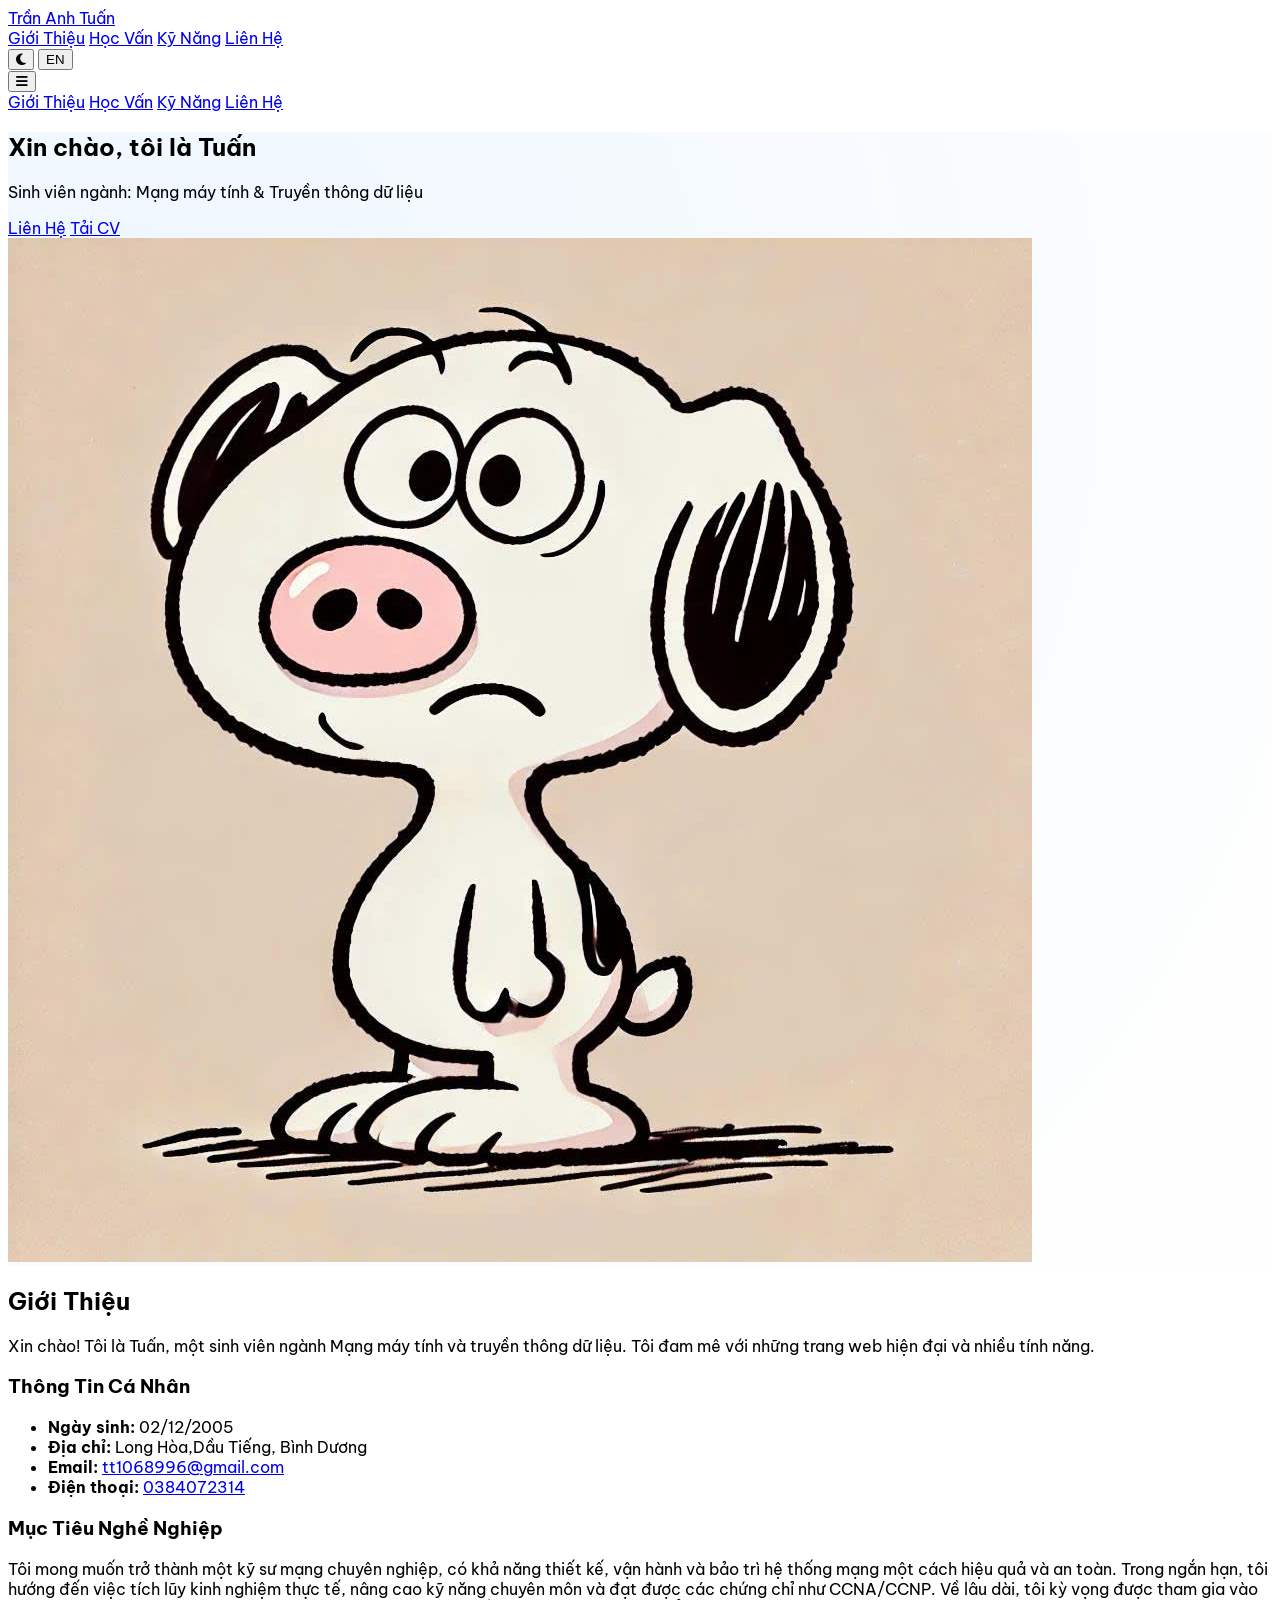
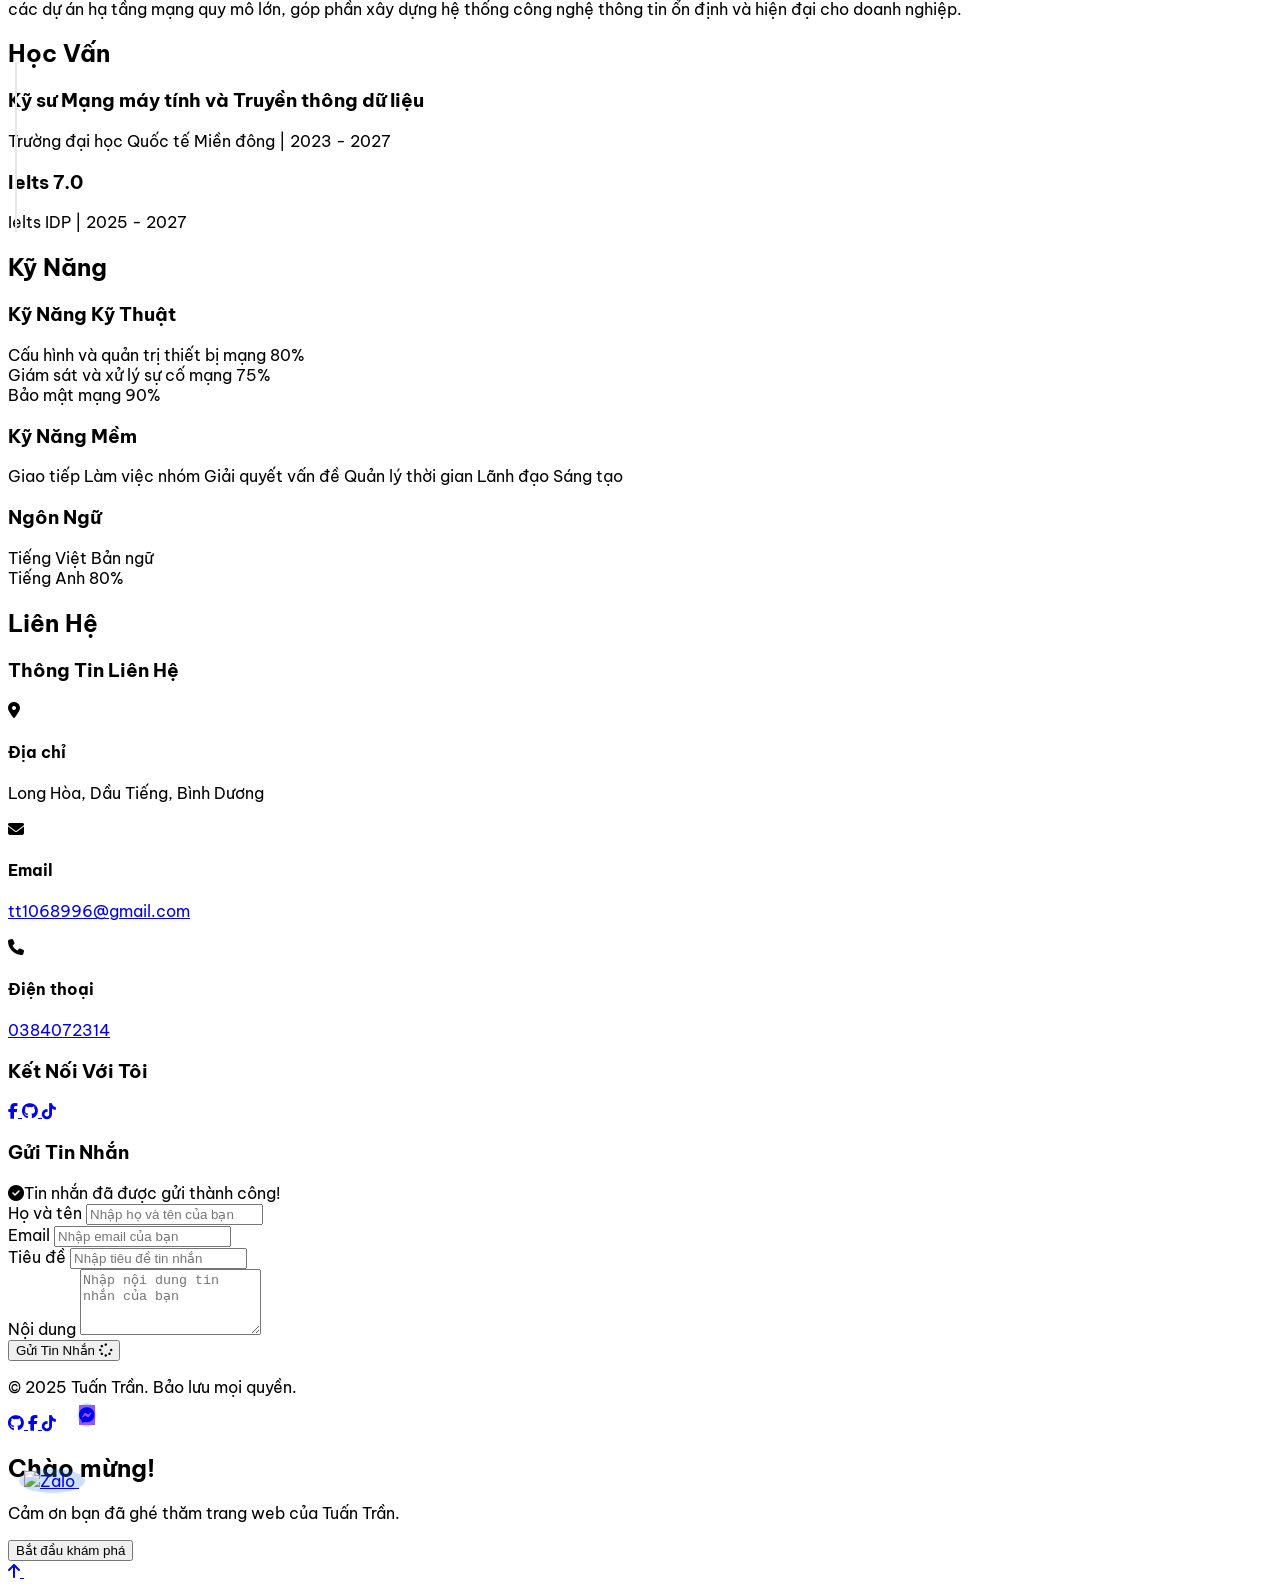
==== commit e32a37b1: "Update index.html" ====
--- a/index.html
+++ b/index.html
@@ -5,20 +5,23 @@
     <meta name="viewport" content="width=device-width, initial-scale=1.0">
     <title data-lang data-lang-vi="Trần Anh Tuấn - Sinh viên Mạng máy tính & Truyền thông dữ liệu" data-lang-en="Tuan Tran - Computer Networking & Data Communications Student">Trần Anh Tuấn - Sinh viên Mạng máy tính & Truyền thông dữ liệu</title>
     <meta name="description" content="Trang cá nhân của Trần Anh Tuấn - Sinh viên ngành Mạng máy tính và Truyền thông dữ liệu tại Trường Đại học Quốc tế Miền Đông. Chuyên về bảo mật mạng và quản trị hệ thống.">
-    <meta name="keywords" content="Trần Anh Tuấn, mạng máy tính, bảo mật mạng, sinh viên IT, truyền thông dữ liệu">
+    <meta name="keywords" content="Trần Anh Tuấn, mạng máy tính, bảo mật mạng, sinh viên IT, truyền thông dữ liệu, Tuan Tran, computer networking, network security, IT student, data communications">
     <meta name="author" content="Trần Anh Tuấn">
+    <meta name="theme-color" content="#2563eb">
     
     <!-- Open Graph Meta Tags -->
     <meta property="og:title" content="Trần Anh Tuấn - Sinh viên Mạng máy tính">
     <meta property="og:description" content="Trang cá nhân của Trần Anh Tuấn - Sinh viên ngành Mạng máy tính và Truyền thông dữ liệu">
     <meta property="og:type" content="website">
     <meta property="og:url" content="https://tuantran.dev">
-    <meta property="og:image" content="https://tuantran.dev/images/avt.jpg">
+    <meta property="og:image" content="https://tuantran.dev/og-image.jpg">
     
     <!-- Twitter Card Meta Tags -->
     <meta name="twitter:card" content="summary_large_image">
     <meta name="twitter:title" content="Trần Anh Tuấn - Sinh viên Mạng máy tính">
     <meta name="twitter:description" content="Trang cá nhân của Trần Anh Tuấn - Sinh viên ngành Mạng máy tính và Truyền thông dữ liệu">
+    <meta name="twitter:image" content="https://tuantran.dev/og-image.jpg">
+    
     
     <!-- Structured Data -->
     <script type="application/ld+json">
@@ -49,182 +52,33 @@
     </script>
     
     <script src="https://cdn.tailwindcss.com"></script>
-    <link rel="stylesheet" href="https://cdnjs.cloudflare.com/ajax/libs/font-awesome/6.4.0/css/all.min.css">
-    <style>
-        @import url('https://fonts.googleapis.com/css2?family=Be+Vietnam+Pro:wght@300;400;500;600;700&display=swap');
-        
-        body {
-            font-family: 'Be Vietnam Pro', sans-serif;
-            scroll-behavior: smooth;
-        }
-        
-        .hero-pattern {
-            background: radial-gradient(circle at 10% 20%, rgba(91, 173, 254, 0.1) 0%, rgba(245, 245, 245, 0.1) 90%);
-        }
-        
-        .timeline-item:not(:last-child)::after {
-            content: '';
-            position: absolute;
-            left: 7px;
-            top: 24px;
-            height: calc(100% - 24px);
-            width: 2px;
-            background: #e5e7eb;
-        }
-        
-        @media (max-width: 767px) {
-            .mobile-stack {
-                flex-direction: column;
-            }
-        }
-        
-        /* Loading skeleton animation */
-        .skeleton {
-            background: linear-gradient(90deg, #f0f0f0 25%, #e0e0e0 50%, #f0f0f0 75%);
-            background-size: 200% 100%;
-            animation: loading 1.5s infinite;
-        }
-        
-        @keyframes loading {
-            0% {
-                background-position: 200% 0;
-            }
-            100% {
-                background-position: -200% 0;
-            }
-        }
-      /* ...existing code... */
-@keyframes bounce-hover {
-    0%, 100% { transform: translateY(0);}
-    30% { transform: translateY(-10px);}
-    50% { transform: translateY(-5px);}
-    70% { transform: translateY(-10px);}
-}
-.zalo-mess-animate {
-    animation: bounce-hover 1s infinite;
-    position: relative;
-    z-index: 1;
-}
-.zalo-mess-animate::before {
-    content: '';
-    position: absolute;
-    left: 50%; top: 50%;
-    transform: translate(-50%, -50%);
-    width: 120%; height: 120%;
-    border-radius: 50%;
-    background: rgba(59,130,246,0.25); /* Màu sóng xanh nhạt */
-    z-index: -1;
-    animation: wave-pulse 1.5s infinite;
-    pointer-events: none;
-}
-@keyframes wave-pulse {
-    0% {
-        opacity: 0.7;
-        transform: translate(-50%, -50%) scale(1);
-    }
-    70% {
-        opacity: 0.2;
-        transform: translate(-50%, -50%) scale(1.5);
-    }
-    100% {
-        opacity: 0;
-        transform: translate(-50%, -50%) scale(2);
-    }
-}
-        
-        /* Form validation styles */
-        .form-error {
-            border-color: #ef4444;
-            background-color: #fef2f2;
-        }
-        
-        .error-message {
-            color: #ef4444;
-            font-size: 0.875rem;
-            margin-top: 0.25rem;
-            display: none;
-        }
-        
-        .form-success {
-            border-color: #10b981;
-            background-color: #f0fdf4;
-        }
-        
-        /* Form loading state */
-        .form-loading {
-            position: relative;
-            pointer-events: none;
-        }
-        
-        .form-loading::after {
-            content: '';
-            position: absolute;
-            top: 0;
-            left: 0;
-            right: 0;
-            bottom: 0;
-            background: rgba(255, 255, 255, 0.8);
-            display: flex;
-            align-items: center;
-            justify-content: center;
-        }
-        /* ...existing code... */
-.dark {
-    background-color: #18181b !important;
-    color: #f3f4f6 !important;
-}
-.dark .bg-white { background-color: #23272f !important; }
-.dark .bg-gray-50 { background-color: #18181b !important; }
-.dark .text-gray-800 { color: #f3f4f6 !important; }
-.dark .text-gray-600 { color: #d1d5db !important; }
-.dark .bg-gray-200 { background-color: #374151 !important; }
-.dark .bg-blue-600 { background-color: #2563eb !important; }
-.dark .border-gray-300 { border-color: #374151 !important; }
-.dark input, .dark textarea { background-color: #23272f !important; color: #f3f4f6 !important; }
-.dark .shadow-sm, .dark .shadow-xl { box-shadow: none !important; }
-.dark .bg-blue-100 { background-color: #1e293b !important; color: #60a5fa !important; }
-.dark .bg-gray-800 { background-color: #18181b !important; }
-.dark .text-white { color: #f3f4f6 !important; }
-.dark .bg-blue-700 { background-color: #1d4ed8 !important; }
-.dark .bg-blue-50 { background-color: #1e293b !important; }
-.dark .border-blue-600 { border-color: #2563eb !important; }
-.dark .text-blue-600 { color: #60a5fa !important; }
-.dark .text-blue-800 { color: #93c5fd !important; }
-.dark .bg-green-100 { background-color: #14532d !important; color: #bbf7d0 !important; }
-.dark .border-green-400 { border-color: #22c55e !important; }
-.dark .form-error { background-color: #7f1d1d !important; color: #fee2e2 !important; }
-.dark .form-success { background-color: #14532d !important; color: #bbf7d0 !important; }
-    </style>
-    <!-- Google Analytics -->
-<script async src="https://www.googletagmanager.com/gtag/js?id=G-XXXXXXXXXX"></script>
-<script>
-  window.dataLayer = window.dataLayer || [];
-  function gtag(){dataLayer.push(arguments);}
-  gtag('js', new Date());
-  gtag('config', 'G-QF78084XFZ');
-</script>
+    <link rel="stylesheet" href="https://cdnjs.cloudflare.com/ajax/libs/font-awesome/6.4.0/css/all.min.css" integrity="sha512-iecdLmaskl7CVkqkXNQ/ZH/XLlvWZOJyj7Yy7tcenmpD1ypASozpmT/E0iPtmFIB46ZmdtAc9eNBvH0H/ZpiBw==" crossorigin="anonymous" referrerpolicy="no-referrer" />
+    <link rel="stylesheet" href="styles.css">
+    <noscript><style>body { filter: grayscale(1); }</style><div style="color:red;text-align:center;">This site works best with JavaScript enabled.</div></noscript>
 </head>
 <body class="bg-gray-50 text-gray-800">
     <!-- Header Navigation -->
     <header class="sticky top-0 z-50 bg-white shadow-sm">
-        <!-- Dark mode & Language switch -->
-<div class="flex items-center space-x-3 ml-4">
-    <button id="dark-toggle" class="text-xl" aria-label="Chuyển chế độ sáng/tối" data-lang-aria-label-vi="Chuyển chế độ sáng/tối" data-lang-aria-label-en="Toggle dark/light mode">
-        <i class="fas fa-moon"></i>
-    </button>
-    <button id="lang-toggle" class="text-xl" aria-label="Chuyển ngôn ngữ" data-lang-aria-label-vi="Chuyển ngôn ngữ" data-lang-aria-label-en="Switch language">
-        <span id="lang-label">EN</span>
-    </button>
-</div>
         <nav class="container mx-auto px-6 py-4 flex justify-between items-center" role="navigation" aria-label="Main navigation">
             <a href="#" class="text-2xl font-bold text-blue-600">Trần Anh Tuấn</a>
             
+            
             <!-- Desktop Navigation -->
-            <div class="hidden md:flex space-x-8">
+            <div class="hidden md:flex items-center space-x-8">
                 <a href="#about" class="hover:text-blue-600 transition" data-lang data-lang-vi="Giới Thiệu" data-lang-en="About">Giới Thiệu</a>
                 <a href="#education" class="hover:text-blue-600 transition" data-lang data-lang-vi="Học Vấn" data-lang-en="Education">Học Vấn</a>
                 <a href="#skills" class="hover:text-blue-600 transition" data-lang data-lang-vi="Kỹ Năng" data-lang-en="Skills">Kỹ Năng</a>
                 <a href="#contact" class="hover:text-blue-600 transition" data-lang data-lang-vi="Liên Hệ" data-lang-en="Contact">Liên Hệ</a>
+                
+                <!-- Dark mode & Language switch -->
+                <div class="flex items-center space-x-3 ml-4">
+                    <button id="dark-toggle" class="text-xl" aria-label="Chuyển chế độ sáng/tối" data-lang-aria-label-vi="Chuyển chế độ sáng/tối" data-lang-aria-label-en="Toggle dark/light mode">
+                        <i class="fas fa-moon"></i>
+                    </button>
+                    <button id="lang-toggle" class="text-xl" aria-label="Chuyển ngôn ngữ" data-lang-aria-label-vi="Chuyển ngôn ngữ" data-lang-aria-label-en="Switch language">
+                        <span id="lang-label">EN</span>
+                    </button>
+                </div>
             </div>
             
             <!-- Mobile Menu Button -->
@@ -263,7 +117,9 @@
                 </div>
             </div>
             <div class="w-full md:w-1/2 flex justify-center mt-10 md:mt-0">
-                <img src="images/avt.jpg" alt="Ảnh đại diện của Trần Anh Tuấn" class="rounded-full w-64 h-64 object-cover shadow-xl" data-lang-alt-vi="Ảnh đại diện của Trần Anh Tuấn" data-lang-alt-en="Profile picture of Tuan Tran">
+                <div class="w-64 h-64 rounded-full overflow-hidden shadow-xl">
+                    <img src="images/avt.jpg" alt="Trần Anh Tuấn - Avatar" class="w-full h-full object-cover">
+                </div>
             </div>
         </div>
     </section>
@@ -344,7 +200,7 @@
                                 <span>80%</span>
                             </div>
                             <div class="w-full bg-gray-200 rounded-full h-2.5" role="progressbar" aria-valuenow="80" aria-valuemin="0" aria-valuemax="100">
-                                <div class="bg-blue-600 h-2.5 rounded-full" style="width: 80%"></div>
+                                <div class="bg-blue-600 h-2.5 rounded-full progress-bar" style="width: 80%"></div>
                             </div>
                         </div>
                         <div>
@@ -353,7 +209,7 @@
                                 <span>75%</span>
                             </div>
                             <div class="w-full bg-gray-200 rounded-full h-2.5" role="progressbar" aria-valuenow="75" aria-valuemin="0" aria-valuemax="100">
-                                <div class="bg-blue-600 h-2.5 rounded-full" style="width: 75%"></div>
+                                <div class="bg-blue-600 h-2.5 rounded-full progress-bar" style="width: 75%"></div>
                             </div>
                         </div>
                         <div>
@@ -362,7 +218,7 @@
                                 <span>90%</span>
                             </div>
                             <div class="w-full bg-gray-200 rounded-full h-2.5" role="progressbar" aria-valuenow="90" aria-valuemin="0" aria-valuemax="100">
-                                <div class="bg-blue-600 h-2.5 rounded-full" style="width: 90%"></div>
+                                <div class="bg-blue-600 h-2.5 rounded-full progress-bar" style="width: 90%"></div>
                             </div>
                         </div>
                     </div>
@@ -388,7 +244,7 @@
                                 <span data-lang data-lang-vi="Bản ngữ" data-lang-en="Native">Bản ngữ</span>
                             </div>
                             <div class="w-full bg-gray-200 rounded-full h-2.5" role="progressbar" aria-valuenow="100" aria-valuemin="0" aria-valuemax="100">
-                                <div class="bg-blue-600 h-2.5 rounded-full" style="width: 100%"></div>
+                                <div class="bg-blue-600 h-2.5 rounded-full progress-bar" style="width: 100%"></div>
                             </div>
                         </div>
                         <div>
@@ -397,7 +253,7 @@
                                 <span>80%</span>
                             </div>
                             <div class="w-full bg-gray-200 rounded-full h-2.5" role="progressbar" aria-valuenow="80" aria-valuemin="0" aria-valuemax="100">
-                                <div class="bg-blue-600 h-2.5 rounded-full" style="width: 80%"></div>
+                                <div class="bg-blue-600 h-2.5 rounded-full progress-bar" style="width: 80%"></div>
                             </div>
                         </div>
                     </div>
@@ -479,7 +335,6 @@
                         class="space-y-4"
                         action="https://docs.google.com/forms/u/0/d/e/1FAIpQLSfIwTFYuJo4WpSFwHQyIhtaZiQHJV8O83YxLZKKza36vyAQ8g/formResponse" 
                         method="POST" 
-                        target="_blank"
                         novalidate>
                         
                         <div id="form-success" class="hidden bg-green-100 border border-green-400 text-green-700 px-4 py-3 rounded mb-4" role="alert" aria-live="polite">
@@ -495,7 +350,8 @@
                                    class="w-full px-4 py-2 border border-gray-300 rounded-lg focus:ring-2 focus:ring-blue-500 focus:border-blue-500 outline-none transition"
                                    aria-describedby="name-error"
                                    data-lang-placeholder-vi="Nhập họ và tên của bạn"
-                                   data-lang-placeholder-en="Enter your full name">
+                                   data-lang-placeholder-en="Enter your full name"
+                                   placeholder="Nhập họ và tên của bạn">
                             <div id="name-error" class="error-message" data-lang data-lang-vi="Vui lòng nhập họ và tên" data-lang-en="Please enter your full name">Vui lòng nhập họ và tên</div>
                         </div>
                         
@@ -508,7 +364,8 @@
                                    class="w-full px-4 py-2 border border-gray-300 rounded-lg focus:ring-2 focus:ring-blue-500 focus:border-blue-500 outline-none transition"
                                    aria-describedby="email-error"
                                    data-lang-placeholder-vi="Nhập email của bạn"
-                                   data-lang-placeholder-en="Enter your email">
+                                   data-lang-placeholder-en="Enter your email"
+                                   placeholder="Nhập email của bạn">
                             <div id="email-error" class="error-message" data-lang data-lang-vi="Vui lòng nhập email hợp lệ" data-lang-en="Please enter a valid email">Vui lòng nhập email hợp lệ</div>
                         </div>
                         
@@ -521,7 +378,8 @@
                                    class="w-full px-4 py-2 border border-gray-300 rounded-lg focus:ring-2 focus:ring-blue-500 focus:border-blue-500 outline-none transition"
                                    aria-describedby="subject-error"
                                    data-lang-placeholder-vi="Nhập tiêu đề tin nhắn"
-                                   data-lang-placeholder-en="Enter message subject">
+                                   data-lang-placeholder-en="Enter message subject"
+                                   placeholder="Nhập tiêu đề tin nhắn">
                             <div id="subject-error" class="error-message" data-lang data-lang-vi="Vui lòng nhập tiêu đề" data-lang-en="Please enter a subject">Vui lòng nhập tiêu đề</div>
                         </div>
                         
@@ -535,7 +393,8 @@
                                       class="w-full px-4 py-2 border border-gray-300 rounded-lg focus:ring-2 focus:ring-blue-500 focus:border-blue-500 outline-none transition"
                                       aria-describedby="message-error"
                                       data-lang-placeholder-vi="Nhập nội dung tin nhắn của bạn"
-                                      data-lang-placeholder-en="Enter your message content"></textarea>
+                                      data-lang-placeholder-en="Enter your message content"
+                                      placeholder="Nhập nội dung tin nhắn của bạn"></textarea>
                             <div id="message-error" class="error-message" data-lang data-lang-vi="Vui lòng nhập nội dung ít nhất 10 ký tự" data-lang-en="Please enter at least 10 characters">Vui lòng nhập nội dung ít nhất 10 ký tự</div>
                         </div>
                         
@@ -587,7 +446,17 @@
             </div>
         </div>
     </footer>
-    
+
+    <!-- Welcome Modal -->
+    <div id="welcome-modal" class="fixed inset-0 bg-black bg-opacity-60 flex items-center justify-center z-50" style="display: none;">
+        <div class="bg-white dark:bg-gray-800 rounded-lg shadow-lg p-8 max-w-sm w-full text-center">
+            <h2 class="text-2xl font-bold mb-4 text-gray-800 dark:text-white" data-lang data-lang-vi="Chào mừng!" data-lang-en="Welcome!">Chào mừng!</h2>
+            <p class="mb-6 text-gray-700 dark:text-gray-300" data-lang data-lang-vi="Cảm ơn bạn đã ghé thăm trang web của Tuấn Trần." data-lang-en="Thank you for visiting Tuan Tran's website.">
+                Cảm ơn bạn đã ghé thăm trang web của Tuấn Trần.
+            </p>
+            <button id="close-welcome-modal" class="bg-blue-600 hover:bg-blue-700 text-white px-6 py-2 rounded transition" data-lang data-lang-vi="Bắt đầu khám phá" data-lang-en="Start exploring">Bắt đầu khám phá</button>
+        </div>
+    </div>
 
     <!-- Back to Top Button -->
     <a href="#" 
@@ -599,445 +468,22 @@
         <i class="fas fa-arrow-up" aria-hidden="true"></i>
     </a>
 
-    <script>
-        // Hiển thị popup chào mừng khi truy cập lần đầu
-document.addEventListener('DOMContentLoaded', function() {
-    if (!localStorage.getItem('welcome_shown')) {
-        document.getElementById('welcome-modal').style.display = 'flex';
-        document.body.style.overflow = 'hidden'; // Ngăn cuộn khi hiện modal
-    }
-    document.getElementById('close-welcome-modal').addEventListener('click', function() {
-        document.getElementById('welcome-modal').style.display = 'none';
-        document.body.style.overflow = '';
-       
-    });
-});
-        // Mobile Menu Toggle
-        document.getElementById('mobile-menu-button').addEventListener('click', function() {
-            const menu = document.getElementById('mobile-menu');
-            const button = this;
-            const isExpanded = button.getAttribute('aria-expanded') === 'true';
-            
-            menu.classList.toggle('hidden');
-            button.setAttribute('aria-expanded', !isExpanded);
-            
-            // Change icon
-            const icon = button.querySelector('i');
-            if (menu.classList.contains('hidden')) {
-                icon.className = 'fas fa-bars text-2xl';
-            } else {
-                icon.className = 'fas fa-times text-2xl';
-            }
-        });
-
-        // Close mobile menu when clicking on menu items
-        document.querySelectorAll('#mobile-menu a').forEach(link => {
-            link.addEventListener('click', function() {
-                const menu = document.getElementById('mobile-menu');
-                const button = document.getElementById('mobile-menu-button');
-                
-                menu.classList.add('hidden');
-                button.setAttribute('aria-expanded', 'false');
-                button.querySelector('i').className = 'fas fa-bars text-2xl';
-            });
-        });
-
-        // Close mobile menu when clicking outside
-        document.addEventListener('click', function(event) {
-            const menu = document.getElementById('mobile-menu');
-            const button = document.getElementById('mobile-menu-button');
-            
-            if (!menu.contains(event.target) && !button.contains(event.target)) {
-                menu.classList.add('hidden');
-                button.setAttribute('aria-expanded', 'false');
-                button.querySelector('i').className = 'fas fa-bars text-2xl';
-            }
-        });
-
-        // Back to Top Button
-        window.addEventListener('scroll', function () {
-            const backToTop = document.getElementById('back-to-top');
-            if (window.scrollY > 300) {
-                backToTop.classList.remove('opacity-0', 'invisible');
-            } else {
-                backToTop.classList.add('opacity-0', 'invisible');
-            }
-        });
-
-        // Smooth scroll for anchor links
-        document.querySelectorAll('a[href^="#"]').forEach(anchor => {
-            anchor.addEventListener('click', function (e) {
-                e.preventDefault();
-                const target = document.querySelector(this.getAttribute('href'));
-                if (target) {
-                    target.scrollIntoView({
-                        behavior: 'smooth',
-                        block: 'start'
-                    });
-                }
-            });
-        });
-
-        // Form Validation and Submission
-        const contactForm = document.getElementById('contact-form');
-        const submitBtn = document.getElementById('submit-btn');
-        const submitText = document.getElementById('submit-text');
-        const submitLoading = document.getElementById('submit-loading');
-        const formSuccess = document.getElementById('form-success');
-
-        // Validation functions
-        function validateEmail(email) {
-            const re = /^[^\s@]+@[^\s@]+\.[^\s@]+$/;
-            return re.test(email);
-        }
-
-        function validateField(field, validationFn = null) {
-            const value = field.value.trim();
-            const errorElement = document.getElementById(field.id + '-error');
-            let isValid = true;
-            let errorMessage = '';
-
-            // Check if required field is empty
-            if (field.hasAttribute('required') && !value) {
-                isValid = false;
-                // Get error message from data-lang attribute on the error element itself
-                errorMessage = errorElement.getAttribute('data-lang-' + currentLang);
-            }
-            // Check specific validation
-            else if (value && validationFn && !validationFn(value)) {
-                isValid = false;
-                // Get error message from data-lang attribute on the error element itself
-                errorMessage = errorElement.getAttribute('data-lang-' + currentLang);
-            }
-
-            // Update UI
-            if (isValid) {
-                field.classList.remove('form-error');
-                field.classList.add('form-success');
-                errorElement.style.display = 'none';
-            } else {
-                field.classList.remove('form-success');
-                field.classList.add('form-error');
-                errorElement.textContent = errorMessage;
-                errorElement.style.display = 'block';
-            }
-
-            return isValid;
-        }
-
-        // Real-time validation
-        document.getElementById('name').addEventListener('blur', function() {
-            validateField(this);
-        });
-
-        document.getElementById('email').addEventListener('blur', function() {
-            validateField(this, validateEmail);
-        });
-
-        document.getElementById('subject').addEventListener('blur', function() {
-            validateField(this);
-        });
-
-        document.getElementById('message').addEventListener('blur', function() {
-            validateField(this, (value) => value.length >= 10);
-        });
-
-        // Clear error states on focus
-        contactForm.querySelectorAll('input, textarea').forEach(field => {
-            field.addEventListener('focus', function() {
-                this.classList.remove('form-error');
-                document.getElementById(this.id + '-error').style.display = 'none';
-            });
-        });
-
-        // Form submission
-        contactForm.addEventListener('submit', function(e) {
-            e.preventDefault();
-            
-            // Validate all fields
-            const name = document.getElementById('name');
-            const email = document.getElementById('email');
-            const subject = document.getElementById('subject');
-            const message = document.getElementById('message');
-
-            const isNameValid = validateField(name);
-            const isEmailValid = validateField(email, validateEmail);
-            const isSubjectValid = validateField(subject);
-            const isMessageValid = validateField(message, (value) => value.length >= 10);
-
-            const isFormValid = isNameValid && isEmailValid && isSubjectValid && isMessageValid;
-
-            if (!isFormValid) {
-                // Focus on first error field
-                const firstError = contactForm.querySelector('.form-error');
-                if (firstError) {
-                    firstError.focus();
-                }
-                return;
-            }
-
-            // Show loading state
-            submitBtn.disabled = true;
-            submitText.textContent = currentLang === 'vi' ? 'Đang gửi...' : 'Sending...'; // Translate loading text
-            submitLoading.classList.remove('hidden');
-            contactForm.classList.add('form-loading');
-
-            // Create form data
-            const formData = new FormData(contactForm);
-
-            // Submit to Google Forms
-            fetch(contactForm.action, {
-                method: 'POST',
-                body: formData,
-                mode: 'no-cors'
-            })
-            .then(() => {
-                // Show success message
-                formSuccess.classList.remove('hidden');
-                contactForm.reset();
-                
-                // Remove success classes from fields
-                contactForm.querySelectorAll('.form-success').forEach(field => {
-                    field.classList.remove('form-success');
-                });
-
-                // Scroll to success message
-                formSuccess.scrollIntoView({ behavior: 'smooth', block: 'center' });
-                
-                // Hide success message after 5 seconds
-                setTimeout(() => {
-                    formSuccess.classList.add('hidden');
-                }, 5000);
-            })
-            .catch((error) => {
-                console.error('Error:', error);
-                alert(currentLang === 'vi' ? 'Có lỗi xảy ra khi gửi tin nhắn. Vui lòng thử lại sau.' : 'An error occurred while sending the message. Please try again later.'); // Translate alert
-            })
-            .finally(() => {
-                // Reset button state
-                submitBtn.disabled = false;
-                submitText.textContent = document.getElementById('submit-text').getAttribute('data-lang-' + currentLang); // Reset to translated "Send Message"
-                submitLoading.classList.add('hidden');
-                contactForm.classList.remove('form-loading');
-            });
-        });
-
-        // Keyboard navigation improvements
-        document.addEventListener('keydown', function(e) {
-            // Close mobile menu with Escape key
-            if (e.key === 'Escape') {
-                const menu = document.getElementById('mobile-menu');
-                const button = document.getElementById('mobile-menu-button');
-                
-                if (!menu.classList.contains('hidden')) {
-                    menu.classList.add('hidden');
-                    button.setAttribute('aria-expanded', 'false');
-                    button.querySelector('i').className = 'fas fa-bars text-2xl';
-                    button.focus();
-                }
-            }
-        });
-
-        // Intersection Observer for animations (optional enhancement)
-        if ('IntersectionObserver' in window) {
-            const observerOptions = {
-                threshold: 0.1,
-                rootMargin: '0px 0px -50px 0px'
-            };
-
-            const observer = new IntersectionObserver(function(entries) {
-                entries.forEach(entry => {
-                    if (entry.isIntersecting) {
-                        entry.target.style.opacity = '1';
-                        entry.target.style.transform = 'translateY(0)';
-                    }
-                });
-            }, observerOptions);
-
-            // Observe sections for fade-in animation
-            document.querySelectorAll('section').forEach(section => {
-                section.style.opacity = '0';
-                section.style.transform = 'translateY(20px)';
-                section.style.transition = 'opacity 0.6s ease, transform 0.6s ease';
-                observer.observe(section);
-            });
-        }
-
-        // Progress bar animation when in view
-        if ('IntersectionObserver' in window) {
-        const progressObserver = new IntersectionObserver(function(entries) {
-            entries.forEach(entry => {
-                if (entry.isIntersecting && !entry.target.classList.contains('animated')) {
-                    const progressBar = entry.target.querySelector('.bg-blue-600');
-                    if (progressBar) {
-                        progressBar.style.transition = 'width 1.5s ease-in-out';
-                        const width = progressBar.style.width;
-                        progressBar.style.width = '0%';
-                        setTimeout(() => {
-                            progressBar.style.width = width;
-                            entry.target.classList.add('animated');
-                        }, 100);
-                    }
-                }
-            });
-        }, { threshold: 0.5 });
-
-        document.querySelectorAll('[role="progressbar"]').forEach(bar => {
-            progressObserver.observe(bar);
-        });
-        }
-        
-        // Dark mode toggle
-        const darkToggle = document.getElementById('dark-toggle');
-        darkToggle.addEventListener('click', function() {
-            document.documentElement.classList.toggle('dark');
-            // Lưu trạng thái vào localStorage
-            if(document.documentElement.classList.contains('dark')) {
-                localStorage.setItem('theme', 'dark');
-                this.innerHTML = '<i class="fas fa-sun"></i>';
-            } else {
-                localStorage.setItem('theme', 'light');
-                this.innerHTML = '<i class="fas fa-moon"></i>';
-            }
-        });
-        // Load trạng thái dark mode khi reload
-        if(localStorage.getItem('theme') === 'dark') {
-            document.documentElement.classList.add('dark');
-            darkToggle.innerHTML = '<i class="fas fa-sun"></i>';
-        }
-
-        // Language switch
-        const langToggle = document.getElementById('lang-toggle');
-        const langLabel = document.getElementById('lang-label');
-        let currentLang = localStorage.getItem('lang') || 'vi'; // Default to Vietnamese
-
-        function setLanguage(lang) {
-            currentLang = lang;
-            localStorage.setItem('lang', lang);
-            langLabel.textContent = lang === 'vi' ? 'EN' : 'VI';
-
-            // Update document title
-            const titleElement = document.querySelector('title');
-            if (titleElement) {
-                const newTitle = titleElement.getAttribute('data-lang-' + lang);
-                if (newTitle) {
-                    document.title = newTitle;
-                }
-            }
-
-            // Update text content and innerHTML
-            document.querySelectorAll('[data-lang]').forEach(el => {
-                const newText = el.getAttribute('data-lang-' + lang);
-                if (newText !== null && newText !== undefined) {
-                    // Check if the element contains HTML (e.g., <span>)
-                    // Or if it's a specific tag that might contain HTML (like h1)
-                    if (el.querySelector('span') || el.tagName === 'H1') {
-                        el.innerHTML = newText;
-                    } else {
-                        el.textContent = newText;
-                    }
-                }
-            });
-
-            // Update placeholder attributes
-            document.querySelectorAll('[data-lang-placeholder-vi],[data-lang-placeholder-en]').forEach(el => {
-                const newPlaceholder = el.getAttribute('data-lang-placeholder-' + lang);
-                if (newPlaceholder !== null && newPlaceholder !== undefined) {
-                    el.placeholder = newPlaceholder;
-                }
-            });
-
-            // Update alt attributes for images
-            document.querySelectorAll('[data-lang-alt-vi],[data-lang-alt-en]').forEach(el => {
-                const newAlt = el.getAttribute('data-lang-alt-' + lang);
-                if (newAlt !== null && newAlt !== undefined) {
-                    el.alt = newAlt;
-                }
-            });
-
-            // Update aria-label attributes
-            document.querySelectorAll('[data-lang-aria-label-vi],[data-lang-aria-label-en]').forEach(el => {
-                const newAriaLabel = el.getAttribute('data-lang-aria-label-' + lang);
-                if (newAriaLabel !== null && newAriaLabel !== undefined) {
-                    el.setAttribute('aria-label', newAriaLabel);
-                }
-            });
-        }
-
-        langToggle.addEventListener('click', function() {
-            setLanguage(currentLang === 'vi' ? 'en' : 'vi');
-        });
-
-        // Initial language setup when the page loads
-        document.addEventListener('DOMContentLoaded', () => {
-            setLanguage(currentLang);
-        });
-         // Back to Top Button
-    const backToTop = document.getElementById('back-to-top');
-    // Hiện/ẩn nút dựa trên vị trí cuộn
-    window.addEventListener('scroll', function() {
-        if (window.scrollY > 300) {
-            backToTop.classList.remove('opacity-0', 'invisible');
-        } else {
-            backToTop.classList.add('opacity-0', 'invisible');
-        }
-    });
-    // Cuộn mượt lên đầu trang khi nhấn nút
-   document.addEventListener('DOMContentLoaded', function() {
-    var logo = document.querySelector('a.text-2xl.font-bold.text-blue-600');
-    if (logo) {
-        logo.addEventListener('click', function(e) {
-            e.preventDefault();
-            window.scrollTo({ top: 0, behavior: 'smooth' });
-        });
-    }
-});
-    // Bảo vệ email và số điện thoại
-document.getElementById('protected-email').addEventListener('click', function() {
-    this.textContent = 'tt1068996@gmail.com';
-    this.setAttribute('aria-label', 'Email: tt1068996@gmail.com');
-});
-document.getElementById('protected-phone').addEventListener('click', function() {
-    this.textContent = '0384072314';
-    this.setAttribute('aria-label', 'Phone: 0384072314');
-});
-
-    </script>
-   <!-- Welcome Modal (sửa lại màu chữ) -->
-<div id="welcome-modal" class="fixed inset-0 bg-black bg-opacity-60 flex items-center justify-center z-50" style="display: none;">
-  <div class="bg-white dark:bg-gray-800 rounded-lg shadow-lg p-8 max-w-sm w-full text-center">
-    <h2 class="text-2xl font-bold mb-4 text-gray-800 dark:text-white" data-lang data-lang-vi="Chào mừng!" data-lang-en="Welcome!">Chào mừng!</h2>
-    <p class="mb-6 text-gray-700 dark:text-white" data-lang data-lang-vi="Cảm ơn bạn đã ghé thăm trang web của Tuấn Trần." data-lang-en="Thank you for visiting Tuan Tran's website.">
-      Cảm ơn bạn đã ghé thăm trang web của Tuấn Trần.
-    </p>
-    <button id="close-welcome-modal" class="bg-blue-600 hover:bg-blue-700 text-white px-6 py-2 rounded transition" data-lang data-lang-vi="Bắt đầu khám phá" data-lang-en="Start exploring">Bắt đầu khám phá</button>
-  </div>
-</div>
-<!-- Nút Back to Top (dưới cùng) -->
-<a href="#" 
-   id="back-to-top" 
-   class="fixed bottom-6 right-6 w-12 h-12 bg-blue-600 text-white rounded-full flex items-center justify-center shadow-lg hover:bg-blue-700 transition opacity-0 invisible"
-   aria-label="Về đầu trang"
-   data-lang-aria-label-vi="Về đầu trang"
-   data-lang-aria-label-en="Back to top">
-    <i class="fas fa-arrow-up" aria-hidden="true"></i>
-</a>
-
-<!-- Nút chat Zalo -->
-<a href="https://zalo.me/0384072314" target="_blank" rel="noopener" 
-   class="fixed right-6 w-12 h-12 bg-blue-400 rounded-full flex items-center justify-center shadow-lg hover:bg-blue-500 transition z-50 zalo-mess-animate"
-   style="bottom: 90px;"  
-   aria-label="Chat Zalo">
-    <img src="https://stc-zaloprofile.zdn.vn/pc/v1/images/zalo_sharelogo.png" alt="Zalo" class="w-7 h-7">
-</a>
-
-<!-- Nút chat Messenger -->
-<a href="https://m.me/tuantran.05" target="_blank" rel="noopener" 
-   class="fixed right-6 w-12 h-12 rounded-full flex items-center justify-center shadow-lg transition z-50 zalo-mess-animate"
-   style="bottom: 156px; background: #8b5cf6;" 
-   aria-label="Chat Facebook Messenger">
-    <i class="fab fa-facebook-messenger text-white text-2xl"></i>
-</a>
-
+    <!-- Chat Buttons -->
+    <a href="https://zalo.me/0384072314" target="_blank" rel="noopener" 
+       class="fixed right-6 w-12 h-12 bg-blue-400 rounded-full flex items-center justify-center shadow-lg hover:bg-blue-500 transition z-50 zalo-mess-animate"
+       style="bottom: 90px;"  
+       aria-label="Chat Zalo">
+        <img src="https://stc-zaloprofile.zdn.vn/pc/v1/images/zalo_sharelogo.png" alt="Zalo" class="w-7 h-7">
+    </a>
+
+    <a href="https://m.me/tuantran.05" target="_blank" rel="noopener" 
+       class="fixed right-6 w-12 h-12 rounded-full flex items-center justify-center shadow-lg transition z-50 zalo-mess-animate"
+       style="bottom: 156px; background: #8b5cf6;" 
+       aria-label="Chat Facebook Messenger">
+        <i class="fab fa-facebook-messenger text-white text-2xl"></i>
+    </a>
+
+    <!-- Load external JavaScript -->
+    <script src="script.js"></script>
 </body>
 </html>
--- a/styles.css
+++ b/styles.css
@@ -0,0 +1,456 @@
+@import url('https://fonts.googleapis.com/css2?family=Be+Vietnam+Pro:wght@300;400;500;600;700&display=swap');
+
+body {
+    font-family: 'Be Vietnam Pro', sans-serif;
+    scroll-behavior: smooth;
+}
+
+.hero-pattern {
+    background: radial-gradient(circle at 10% 20%, rgba(91, 173, 254, 0.1) 0%, rgba(245, 245, 245, 0.1) 90%);
+}
+
+.timeline-item:not(:last-child)::after {
+    content: '';
+    position: absolute;
+    left: 7px;
+    top: 24px;
+    height: calc(100% - 24px);
+    width: 2px;
+    background: #e5e7eb;
+}
+
+@media (max-width: 767px) {
+    .mobile-stack {
+        flex-direction: column;
+    }
+}
+
+/* Loading skeleton animation */
+.skeleton {
+    background: linear-gradient(90deg, #f0f0f0 25%, #e0e0e0 50%, #f0f0f0 75%);
+    background-size: 200% 100%;
+    animation: loading 1.5s infinite;
+}
+
+@keyframes loading {
+    0% {
+        background-position: 200% 0;
+    }
+    100% {
+        background-position: -200% 0;
+    }
+}
+
+/* Bounce hover animation */
+@keyframes bounce-hover {
+    0%, 100% { transform: translateY(0);}
+    30% { transform: translateY(-10px);}
+    50% { transform: translateY(-5px);}
+    70% { transform: translateY(-10px);}
+}
+
+.zalo-mess-animate {
+    animation: bounce-hover 1s infinite;
+    position: relative;
+    z-index: 1;
+}
+
+.zalo-mess-animate::before {
+    content: '';
+    position: absolute;
+    left: 50%; top: 50%;
+    transform: translate(-50%, -50%);
+    width: 120%; height: 120%;
+    border-radius: 50%;
+    background: rgba(59,130,246,0.25);
+    z-index: -1;
+    animation: wave-pulse 1.5s infinite;
+    pointer-events: none;
+}
+
+@keyframes wave-pulse {
+    0% {
+        opacity: 0.7;
+        transform: translate(-50%, -50%) scale(1);
+    }
+    70% {
+        opacity: 0.2;
+        transform: translate(-50%, -50%) scale(1.5);
+    }
+    100% {
+        opacity: 0;
+        transform: translate(-50%, -50%) scale(2);
+    }
+}
+
+/* Form validation styles */
+.form-error {
+    border-color: #ef4444;
+    background-color: #fef2f2;
+}
+
+.error-message {
+    color: #ef4444;
+    font-size: 0.875rem;
+    margin-top: 0.25rem;
+    display: none;
+}
+
+.form-success {
+    border-color: #10b981;
+    background-color: #f0fdf4;
+}
+
+/* Form loading state */
+.form-loading {
+    position: relative;
+    pointer-events: none;
+}
+
+.form-loading::after {
+    content: '';
+    position: absolute;
+    top: 0;
+    left: 0;
+    right: 0;
+    bottom: 0;
+    background: rgba(255, 255, 255, 0.8);
+    display: flex;
+    align-items: center;
+    justify-content: center;
+}
+
+/* Dark mode styles - More colorful theme */
+.dark {
+    background-color: #0f172a;
+    color: #e2e8f0;
+}
+
+.dark body {
+    background-color: #0f172a;
+}
+
+.dark .bg-white { 
+    background-color: #1e293b;
+    border: 1px solid rgba(59, 130, 246, 0.1);
+}
+
+.dark .bg-gray-50 { 
+    background-color: #0f172a;
+}
+
+.dark .text-gray-800 { 
+    color: #e2e8f0;
+}
+
+.dark .text-gray-600 { 
+    color: #94a3b8;
+}
+
+.dark .bg-gray-200 { 
+    background-color: #334155;
+}
+
+.dark .bg-blue-600 { 
+    background: linear-gradient(135deg, #3b82f6 0%, #60a5fa 100%);
+}
+
+.dark .hover\:bg-blue-700:hover {
+    background: linear-gradient(135deg, #2563eb 0%, #3b82f6 100%);
+}
+
+.dark .border-gray-300 { 
+    border-color: #334155;
+}
+
+.dark input, 
+.dark textarea { 
+    background-color: #0f172a;
+    border-color: #334155;
+    color: #e2e8f0;
+}
+
+.dark input:focus,
+.dark textarea:focus {
+    border-color: #60a5fa;
+    box-shadow: 0 0 0 3px rgba(96, 165, 250, 0.1);
+}
+
+.dark .shadow-sm { 
+    box-shadow: 0 1px 2px 0 rgba(0, 0, 0, 0.3), 0 0 20px 0 rgba(59, 130, 246, 0.05);
+}
+
+.dark .shadow-xl { 
+    box-shadow: 0 20px 25px -5px rgba(0, 0, 0, 0.3), 0 10px 10px -5px rgba(0, 0, 0, 0.2), 0 0 30px 0 rgba(59, 130, 246, 0.1);
+}
+
+.dark .bg-blue-100 { 
+    background: linear-gradient(135deg, rgba(59, 130, 246, 0.2), rgba(139, 92, 246, 0.2));
+    color: #93c5fd;
+    border: 1px solid rgba(59, 130, 246, 0.3);
+}
+
+/* Colorful soft skill badges in dark mode */
+.dark #skills .bg-white:last-child .flex.flex-wrap span:nth-child(1) {
+    background: linear-gradient(135deg, rgba(59, 130, 246, 0.3), rgba(96, 165, 250, 0.3));
+    border: 1px solid #60a5fa;
+    color: #93c5fd;
+}
+
+.dark #skills .bg-white:last-child .flex.flex-wrap span:nth-child(2) {
+    background: linear-gradient(135deg, rgba(139, 92, 246, 0.3), rgba(167, 139, 250, 0.3));
+    border: 1px solid #a78bfa;
+    color: #c4b5fd;
+}
+
+.dark #skills .bg-white:last-child .flex.flex-wrap span:nth-child(3) {
+    background: linear-gradient(135deg, rgba(236, 72, 153, 0.3), rgba(244, 114, 182, 0.3));
+    border: 1px solid #f472b6;
+    color: #fbcfe8;
+}
+
+.dark #skills .bg-white:last-child .flex.flex-wrap span:nth-child(4) {
+    background: linear-gradient(135deg, rgba(245, 158, 11, 0.3), rgba(251, 191, 36, 0.3));
+    border: 1px solid #fbbf24;
+    color: #fde68a;
+}
+
+.dark #skills .bg-white:last-child .flex.flex-wrap span:nth-child(5) {
+    background: linear-gradient(135deg, rgba(16, 185, 129, 0.3), rgba(52, 211, 153, 0.3));
+    border: 1px solid #34d399;
+    color: #86efac;
+}
+
+.dark #skills .bg-white:last-child .flex.flex-wrap span:nth-child(6) {
+    background: linear-gradient(135deg, rgba(239, 68, 68, 0.3), rgba(248, 113, 113, 0.3));
+    border: 1px solid #f87171;
+    color: #fca5a5;
+}
+
+.dark .bg-gray-800 { 
+    background-color: #020617;
+}
+
+.dark .text-white { 
+    color: #f1f5f9;
+}
+
+.dark .bg-blue-700 { 
+    background: linear-gradient(135deg, #1d4ed8 0%, #2563eb 100%);
+}
+
+.dark .bg-blue-50 { 
+    background-color: rgba(59, 130, 246, 0.1);
+}
+
+.dark .hover\:bg-blue-50:hover {
+    background-color: rgba(59, 130, 246, 0.15);
+}
+
+.dark .border-blue-600 { 
+    border-color: #3b82f6;
+}
+
+.dark .text-blue-600 { 
+    color: #60a5fa;
+}
+
+.dark .hover\:text-blue-600:hover {
+    color: #93c5fd;
+}
+
+.dark .text-blue-800 { 
+    color: #93c5fd;
+}
+
+.dark .bg-green-100 { 
+    background-color: rgba(34, 197, 94, 0.2);
+    color: #86efac;
+}
+
+.dark .border-green-400 { 
+    border-color: rgba(34, 197, 94, 0.5);
+}
+
+.dark .text-green-700 {
+    color: #86efac;
+}
+
+.dark .form-error { 
+    background-color: rgba(239, 68, 68, 0.1);
+    border-color: #ef4444;
+    color: #fca5a5;
+}
+
+.dark .form-success { 
+    background-color: rgba(34, 197, 94, 0.1);
+    border-color: #22c55e;
+    color: #86efac;
+}
+
+/* Colorful progress bars in dark mode */
+.dark .progress-bar {
+    background: linear-gradient(90deg, #3b82f6 0%, #8b5cf6 50%, #ec4899 100%);
+}
+
+/* Technical Skills progress bars */
+.dark #skills .bg-white:first-child .space-y-4 > div:nth-child(1) .progress-bar {
+    background: linear-gradient(90deg, #3b82f6 0%, #60a5fa 100%);
+}
+
+.dark #skills .bg-white:first-child .space-y-4 > div:nth-child(2) .progress-bar {
+    background: linear-gradient(90deg, #8b5cf6 0%, #a78bfa 100%);
+}
+
+.dark #skills .bg-white:first-child .space-y-4 > div:nth-child(3) .progress-bar {
+    background: linear-gradient(90deg, #ec4899 0%, #f472b6 100%);
+}
+
+/* Language progress bars in Soft Skills section */
+.dark #skills .bg-white:last-child .space-y-3 > div:nth-child(1) .progress-bar {
+    background: linear-gradient(90deg, #10b981 0%, #34d399 100%);
+}
+
+.dark #skills .bg-white:last-child .space-y-3 > div:nth-child(2) .progress-bar {
+    background: linear-gradient(90deg, #f59e0b 0%, #fbbf24 100%);
+}
+
+/* Enhanced headers in dark mode */
+.dark header {
+    background-color: #1e293b;
+    border-bottom: 1px solid #334155;
+}
+
+.dark #mobile-menu {
+    background-color: #1e293b;
+    border-top-color: #334155;
+}
+
+/* Colorful section headings */
+.dark h2 {
+    background: linear-gradient(135deg, #60a5fa 0%, #a78bfa 100%);
+    -webkit-background-clip: text;
+    -webkit-text-fill-color: transparent;
+    background-clip: text;
+}
+
+.dark h3 {
+    color: #93c5fd;
+}
+
+/* Enhanced timeline in dark mode */
+.dark .timeline-item::before {
+    background: linear-gradient(180deg, #60a5fa 0%, #8b5cf6 100%);
+}
+
+.dark .timeline-item .bg-blue-600 {
+    background: #60a5fa;
+    box-shadow: 0 0 20px rgba(96, 165, 250, 0.5);
+}
+
+/* Hero pattern in dark mode */
+.dark .hero-pattern {
+    background-color: #0f172a;
+    background-image: url("data:image/svg+xml,%3Csvg width='60' height='60' viewBox='0 0 60 60' xmlns='http://www.w3.org/2000/svg'%3E%3Cg fill='none' fill-rule='evenodd'%3E%3Cg fill='%233b82f6' fill-opacity='0.1'%3E%3Cpath d='M36 34v-4h-2v4h-4v2h4v4h2v-4h4v-2h-4zm0-30V0h-2v4h-4v2h4v4h2V6h4V4h-4zM6 34v-4H4v4H0v2h4v4h2v-4h4v-2H6zM6 4V0H4v4H0v2h4v4h2V6h4V4H6z'/%3E%3C/g%3E%3C/g%3E%3C/svg%3E");
+}
+
+/* Colorful icons in dark mode */
+.dark .fa-map-marker-alt {
+    color: #f472b6;
+}
+
+.dark .fa-envelope {
+    color: #60a5fa;
+}
+
+.dark .fa-phone {
+    color: #34d399;
+}
+
+/* Enhanced buttons and links */
+.dark a {
+    transition: all 0.3s ease;
+}
+
+.dark a:hover {
+    color: #60a5fa;
+}
+
+.dark button {
+    transition: all 0.3s ease;
+}
+
+.dark button:hover {
+    transform: translateY(-2px);
+}
+
+/* Back to top button with gradient */
+.dark #back-to-top {
+    background: linear-gradient(135deg, #3b82f6 0%, #8b5cf6 100%);
+    box-shadow: 0 0 20px rgba(96, 165, 250, 0.5);
+}
+
+.dark #back-to-top:hover {
+    box-shadow: 0 0 30px rgba(96, 165, 250, 0.7);
+}
+
+/* Chat buttons with glow effect */
+.dark .zalo-mess-animate {
+    box-shadow: 0 0 20px rgba(96, 165, 250, 0.5);
+}
+
+.dark .zalo-mess-animate:hover {
+    box-shadow: 0 0 30px rgba(96, 165, 250, 0.7);
+}
+
+/* Neon glow for brand name */
+.dark .text-2xl.font-bold.text-blue-600 {
+    text-shadow: 0 0 20px rgba(96, 165, 250, 0.5);
+}
+
+/* Enhanced focus states */
+.dark a:focus,
+.dark button:focus,
+.dark input:focus,
+.dark textarea:focus {
+    outline-color: #60a5fa;
+    outline-offset: 2px;
+}
+
+/* Error message in dark mode */
+.dark .error-message {
+    color: #f87171;
+}
+
+/* Border top color */
+.dark .border-t {
+    border-top-color: #334155;
+}
+
+/* Placeholder text */
+.dark input::placeholder,
+.dark textarea::placeholder {
+    color: #64748b;
+}
+
+/* Modal fade-in animation */
+#welcome-modal {
+    opacity: 0;
+    transition: opacity 0.4s ease;
+    pointer-events: none;
+}
+
+#welcome-modal.show {
+    opacity: 1;
+    pointer-events: auto;
+}
+
+/* Progress bar animation */
+.progress-bar {
+    width: 0;
+    transition: width 1.5s ease-in-out;
+}
+
+.progress-bar.animated {
+    width: var(--progress-width);
+}
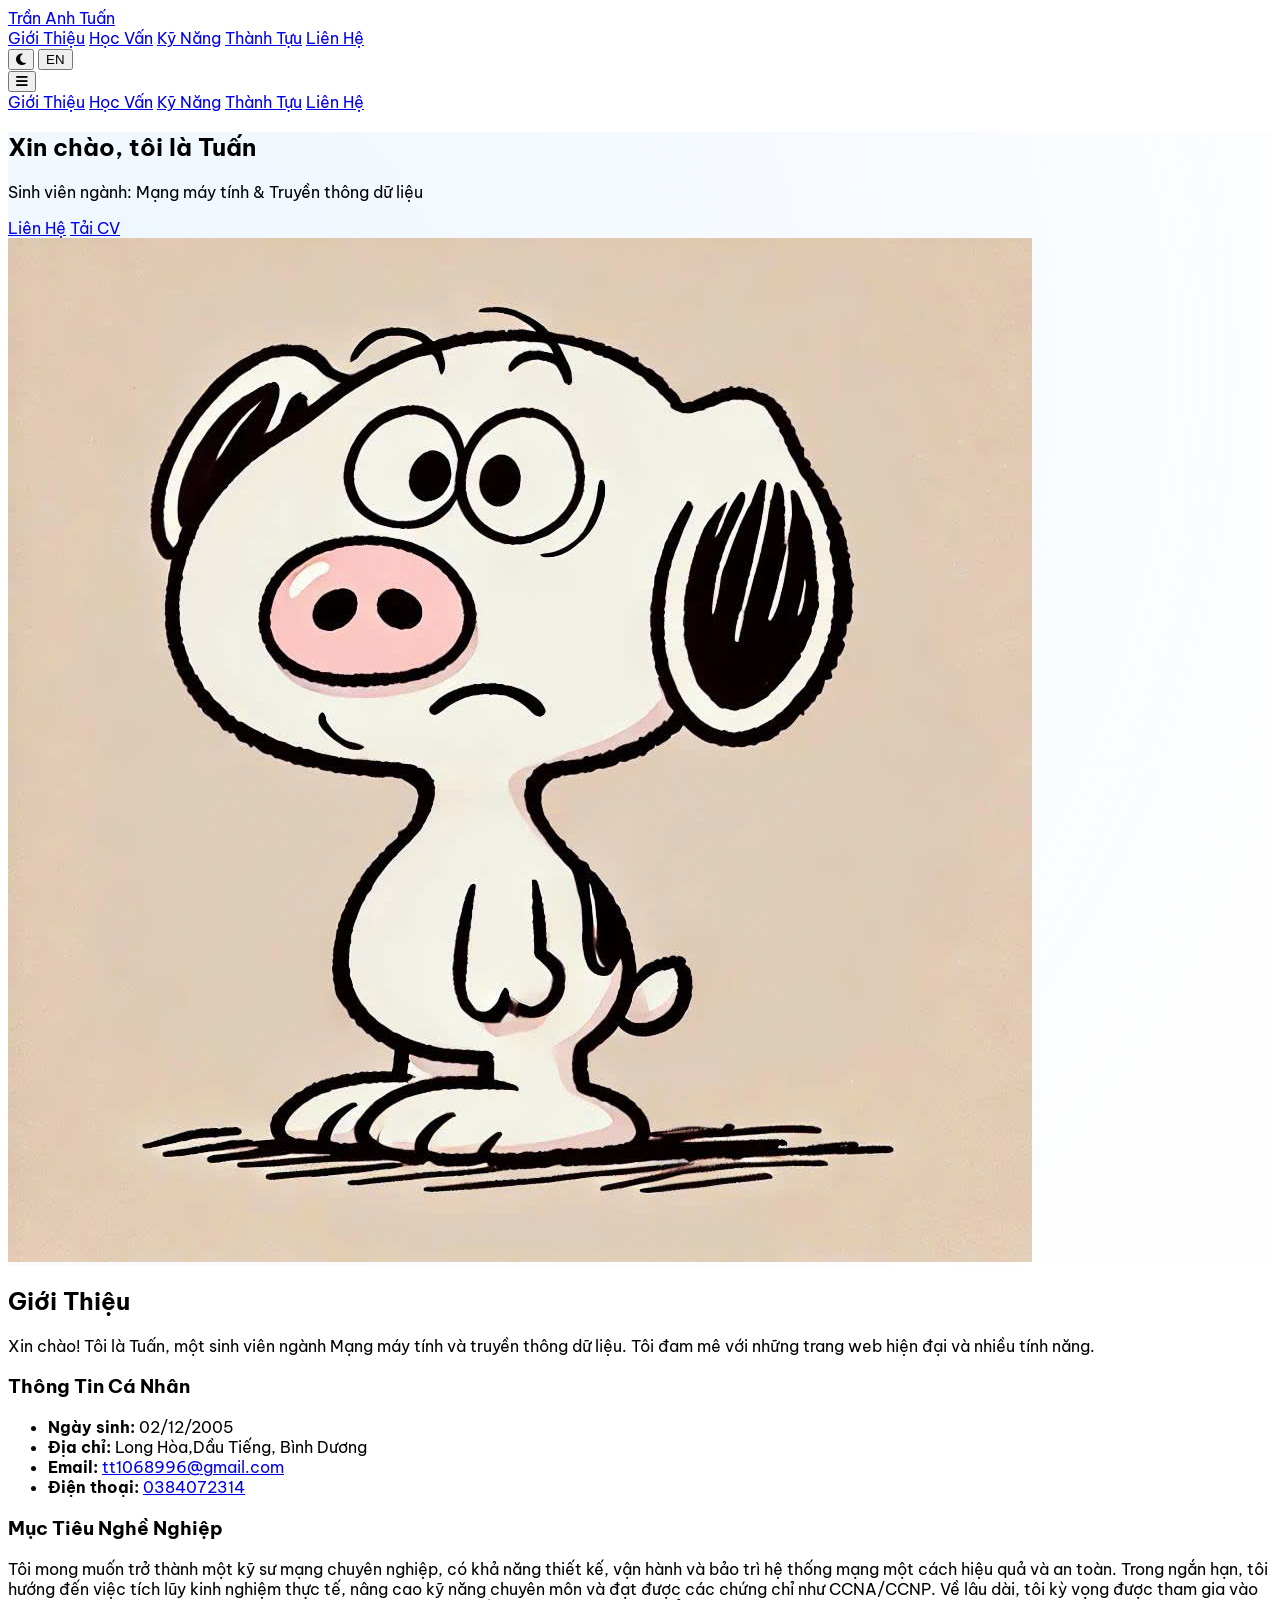
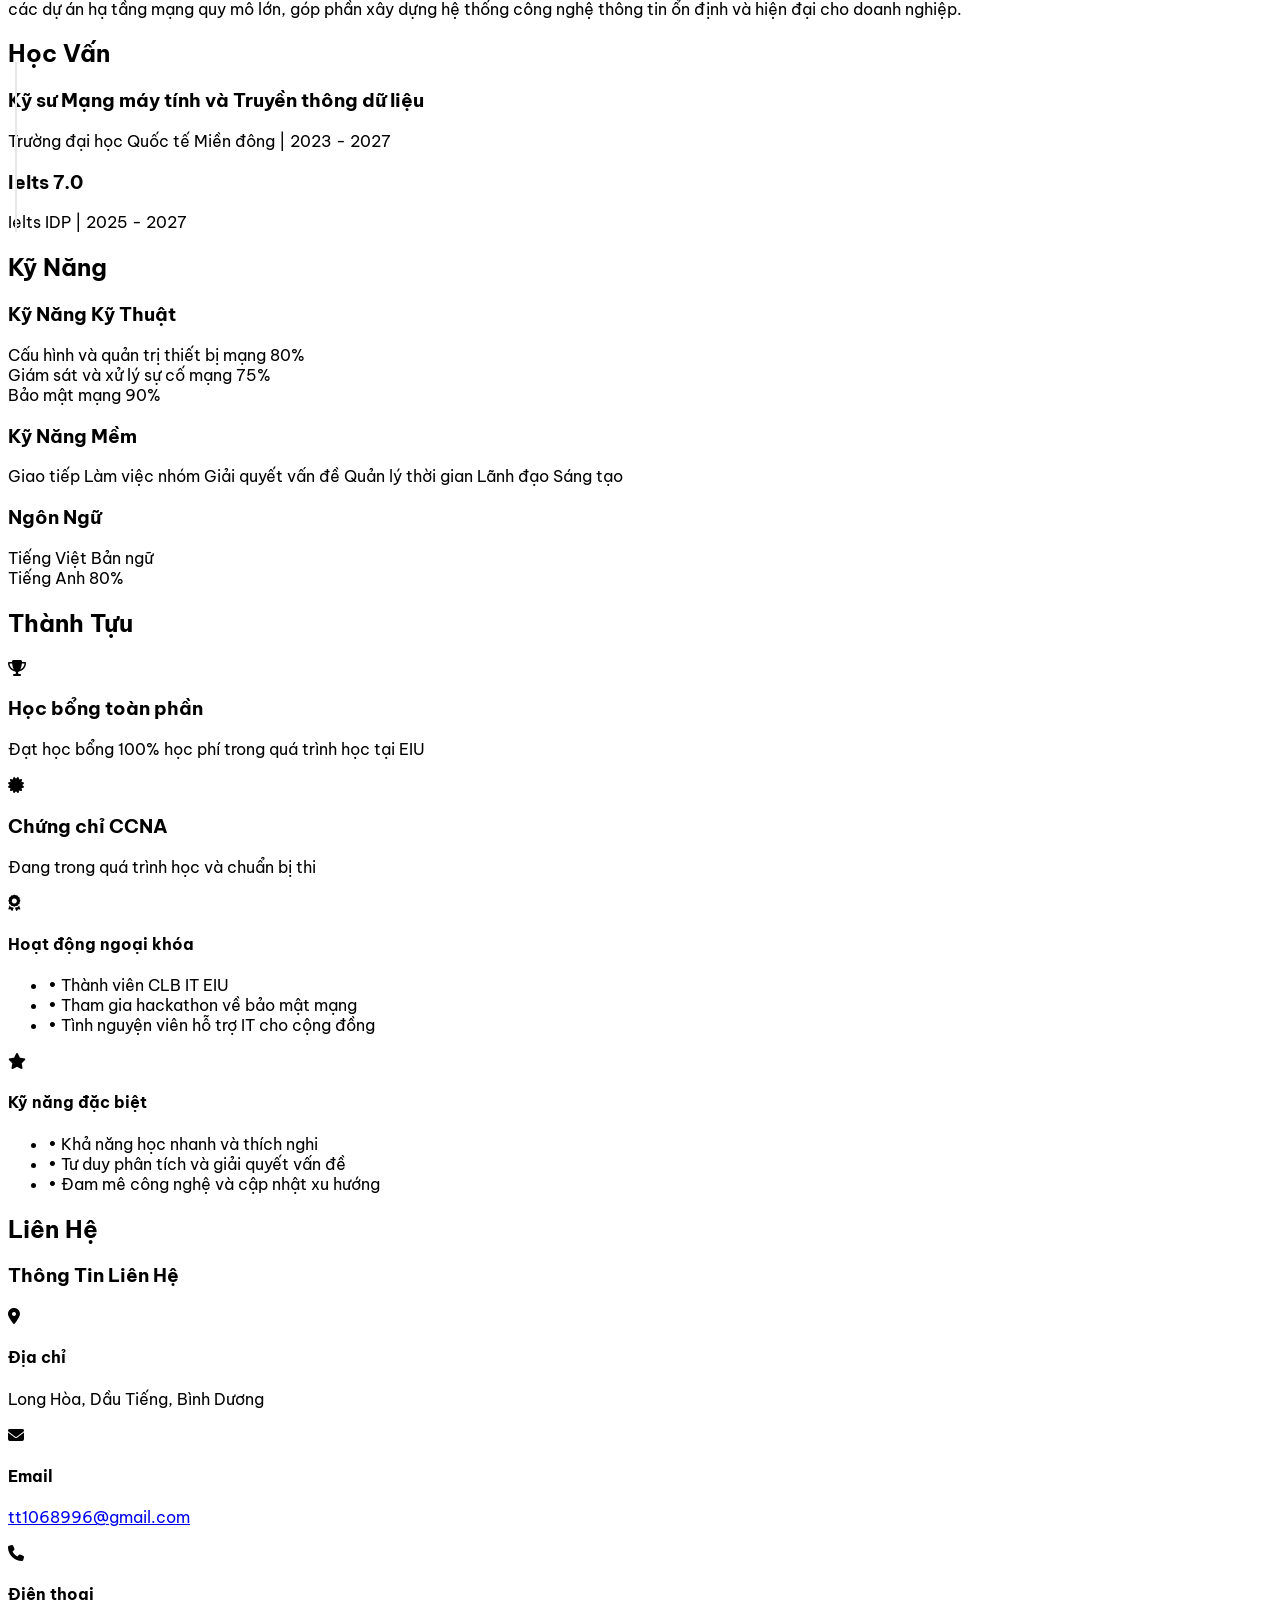
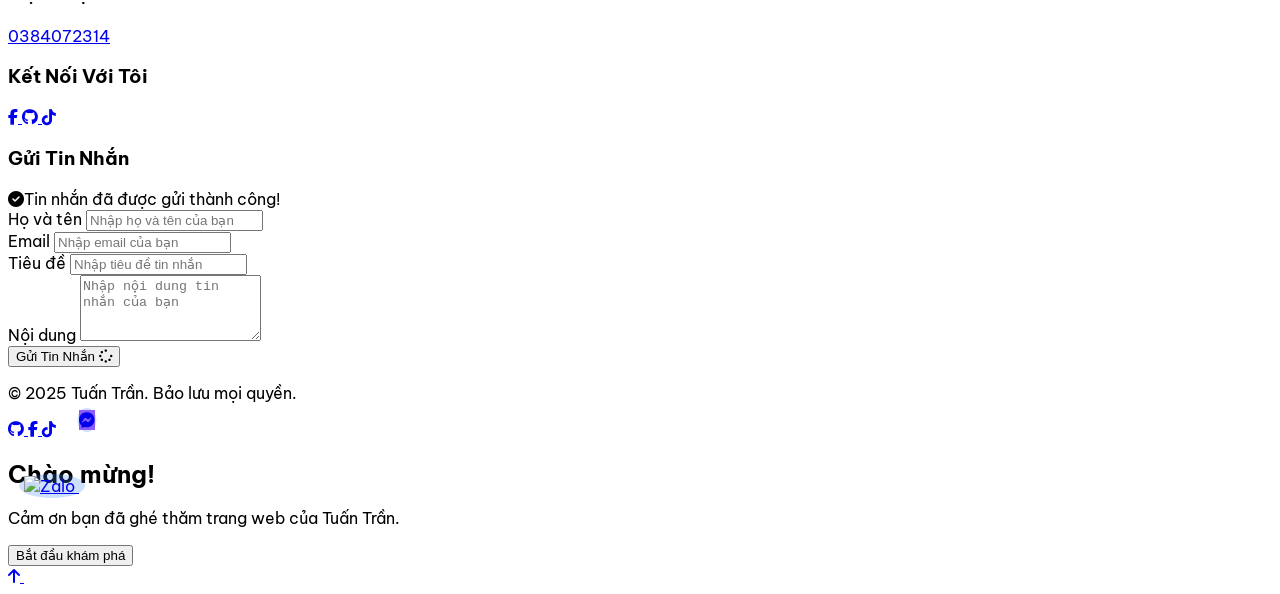
==== commit 9dff0c12: "Update index.html" ====
--- a/index.html
+++ b/index.html
@@ -68,6 +68,7 @@
                 <a href="#about" class="hover:text-blue-600 transition" data-lang data-lang-vi="Giới Thiệu" data-lang-en="About">Giới Thiệu</a>
                 <a href="#education" class="hover:text-blue-600 transition" data-lang data-lang-vi="Học Vấn" data-lang-en="Education">Học Vấn</a>
                 <a href="#skills" class="hover:text-blue-600 transition" data-lang data-lang-vi="Kỹ Năng" data-lang-en="Skills">Kỹ Năng</a>
+                <a href="#achievements" class="hover:text-blue-600 transition" data-lang data-lang-vi="Thành Tựu" data-lang-en="Achievements">Thành Tựu</a>
                 <a href="#contact" class="hover:text-blue-600 transition" data-lang data-lang-vi="Liên Hệ" data-lang-en="Contact">Liên Hệ</a>
                 
                 <!-- Dark mode & Language switch -->
@@ -100,6 +101,7 @@
                 <a href="#about" class="py-2 hover:text-blue-600 transition" role="menuitem" data-lang data-lang-vi="Giới Thiệu" data-lang-en="About">Giới Thiệu</a>
                 <a href="#education" class="py-2 hover:text-blue-600 transition" role="menuitem" data-lang data-lang-vi="Học Vấn" data-lang-en="Education">Học Vấn</a>
                 <a href="#skills" class="py-2 hover:text-blue-600 transition" role="menuitem" data-lang data-lang-vi="Kỹ Năng" data-lang-en="Skills">Kỹ Năng</a>
+                <a href="#achievements" class="py-2 hover:text-blue-600 transition" role="menuitem" data-lang data-lang-vi="Thành Tựu" data-lang-en="Achievements">Thành Tựu</a>
                 <a href="#contact" class="py-2 hover:text-blue-600 transition" role="menuitem" data-lang data-lang-vi="Liên Hệ" data-lang-en="Contact">Liên Hệ</a>
             </div>
         </div>
@@ -185,7 +187,7 @@
     </section>
 
     <!-- Skills Section -->
-    <section id="skills" class="py-16 bg-gray-50">
+    <section id="skills" class="py-16 bg-gray-50 reveal">
         <div class="container mx-auto px-6">
             <h2 class="text-3xl font-bold mb-12 text-center" data-lang data-lang-vi="Kỹ Năng" data-lang-en="Skills">Kỹ Năng</h2>
             
@@ -262,8 +264,59 @@
         </div>
     </section>
 
+    <!-- Achievements Section -->
+    <section id="achievements" class="py-16 bg-white reveal">
+        <div class="container mx-auto px-6">
+            <h2 class="text-3xl font-bold mb-12 text-center" data-lang data-lang-vi="Thành Tựu" data-lang-en="Achievements">Thành Tựu</h2>
+            
+            <div class="max-w-5xl mx-auto grid grid-cols-1 md:grid-cols-2 gap-8">
+                <!-- Achievement 1 -->
+                <div class="achievement-card bg-white p-6 rounded-lg shadow-lg text-center card-3d reveal-scale">
+                    <i class="fas fa-trophy achievement-icon achievement-gold"></i>
+                    <h3 class="text-xl font-semibold mb-2" data-lang data-lang-vi="Học bổng toàn phần" data-lang-en="Excellence Scholarship">Học bổng xuất sắc</h3>
+                    <p class="text-gray-600" data-lang data-lang-vi="Đạt học bổng 100% học phí trong quá trình học tại EIU" data-lang-en="Achieved 100% tuition scholarship at EIU">Đạt học bổng 100% học phí trong quá trình học tại EIU</p>
+                </div>
+                
+                <!-- Achievement 2 -->
+                <div class="achievement-card bg-white p-6 rounded-lg shadow-lg text-center card-3d reveal-scale">
+                    <i class="fas fa-certificate achievement-icon achievement-silver"></i>
+                    <h3 class="text-xl font-semibold mb-2" data-lang data-lang-vi="Chứng chỉ CCNA" data-lang-en="CCNA Certification">Chứng chỉ CCNA</h3>
+                    <p class="text-gray-600" data-lang data-lang-vi="Đang trong quá trình học và chuẩn bị thi" data-lang-en="Currently studying and preparing for exam">Đang trong quá trình học và chuẩn bị thi</p>
+                </div>
+                
+            </div>
+            
+            <!-- Additional Achievements -->
+            <div class="max-w-4xl mx-auto mt-12 grid grid-cols-1 md:grid-cols-2 gap-6">
+                <div class="bg-gray-50 p-6 rounded-lg reveal-left">
+                    <div class="flex items-center mb-3">
+                        <i class="fas fa-award text-blue-600 text-2xl mr-3"></i>
+                        <h4 class="text-lg font-semibold" data-lang data-lang-vi="Hoạt động ngoại khóa" data-lang-en="Extracurricular Activities">Hoạt động ngoại khóa</h4>
+                    </div>
+                    <ul class="space-y-2 text-gray-600">
+                        <li data-lang data-lang-vi="• Thành viên CLB IT EIU" data-lang-en="• Member of EIU IT Club">• Thành viên CLB Tin học EIU</li>
+                        <li data-lang data-lang-vi="• Tham gia hackathon về bảo mật mạng" data-lang-en="• Participated in network security hackathon">• Tham gia hackathon về bảo mật mạng</li>
+                        <li data-lang data-lang-vi="• Tình nguyện viên hỗ trợ IT cho cộng đồng" data-lang-en="• IT support volunteer for community">• Tình nguyện viên hỗ trợ IT cho cộng đồng</li>
+                    </ul>
+                </div>
+                
+                <div class="bg-gray-50 p-6 rounded-lg reveal-right">
+                    <div class="flex items-center mb-3">
+                        <i class="fas fa-star text-yellow-500 text-2xl mr-3"></i>
+                        <h4 class="text-lg font-semibold" data-lang data-lang-vi="Kỹ năng đặc biệt" data-lang-en="Special Skills">Kỹ năng đặc biệt</h4>
+                    </div>
+                    <ul class="space-y-2 text-gray-600">
+                        <li data-lang data-lang-vi="• Khả năng học nhanh và thích nghi" data-lang-en="• Fast learning and adaptability">• Khả năng học nhanh và thích nghi</li>
+                        <li data-lang data-lang-vi="• Tư duy phân tích và giải quyết vấn đề" data-lang-en="• Analytical thinking and problem solving">• Tư duy phân tích và giải quyết vấn đề</li>
+                        <li data-lang data-lang-vi="• Đam mê công nghệ và cập nhật xu hướng" data-lang-en="• Passionate about technology and trends">• Đam mê công nghệ và cập nhật xu hướng</li>
+                    </ul>
+                </div>
+            </div>
+        </div>
+    </section>
+
     <!-- Contact Section -->
-    <section id="contact" class="py-16 bg-white">
+    <section id="contact" class="py-16 bg-gray-50 reveal">
         <div class="container mx-auto px-6">
             <h2 class="text-3xl font-bold mb-12 text-center" data-lang data-lang-vi="Liên Hệ" data-lang-en="Contact">Liên Hệ</h2>
             
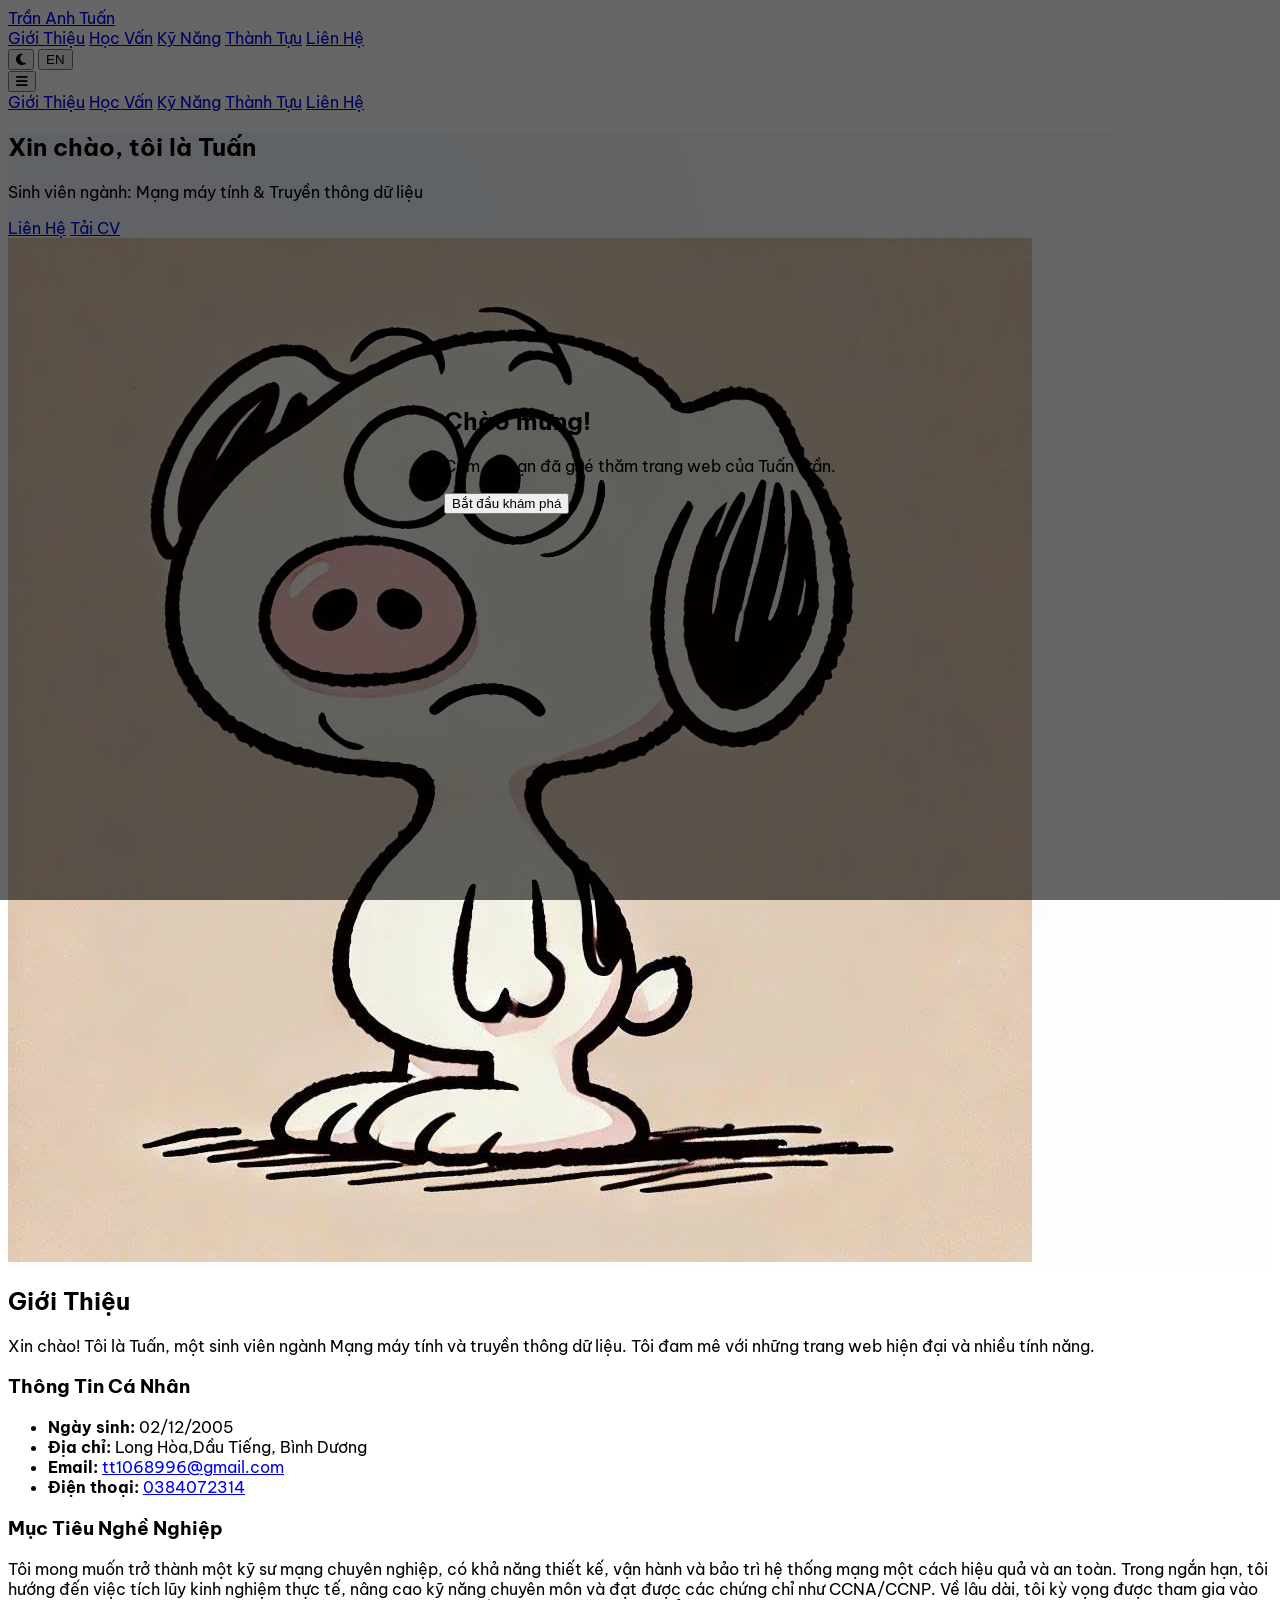
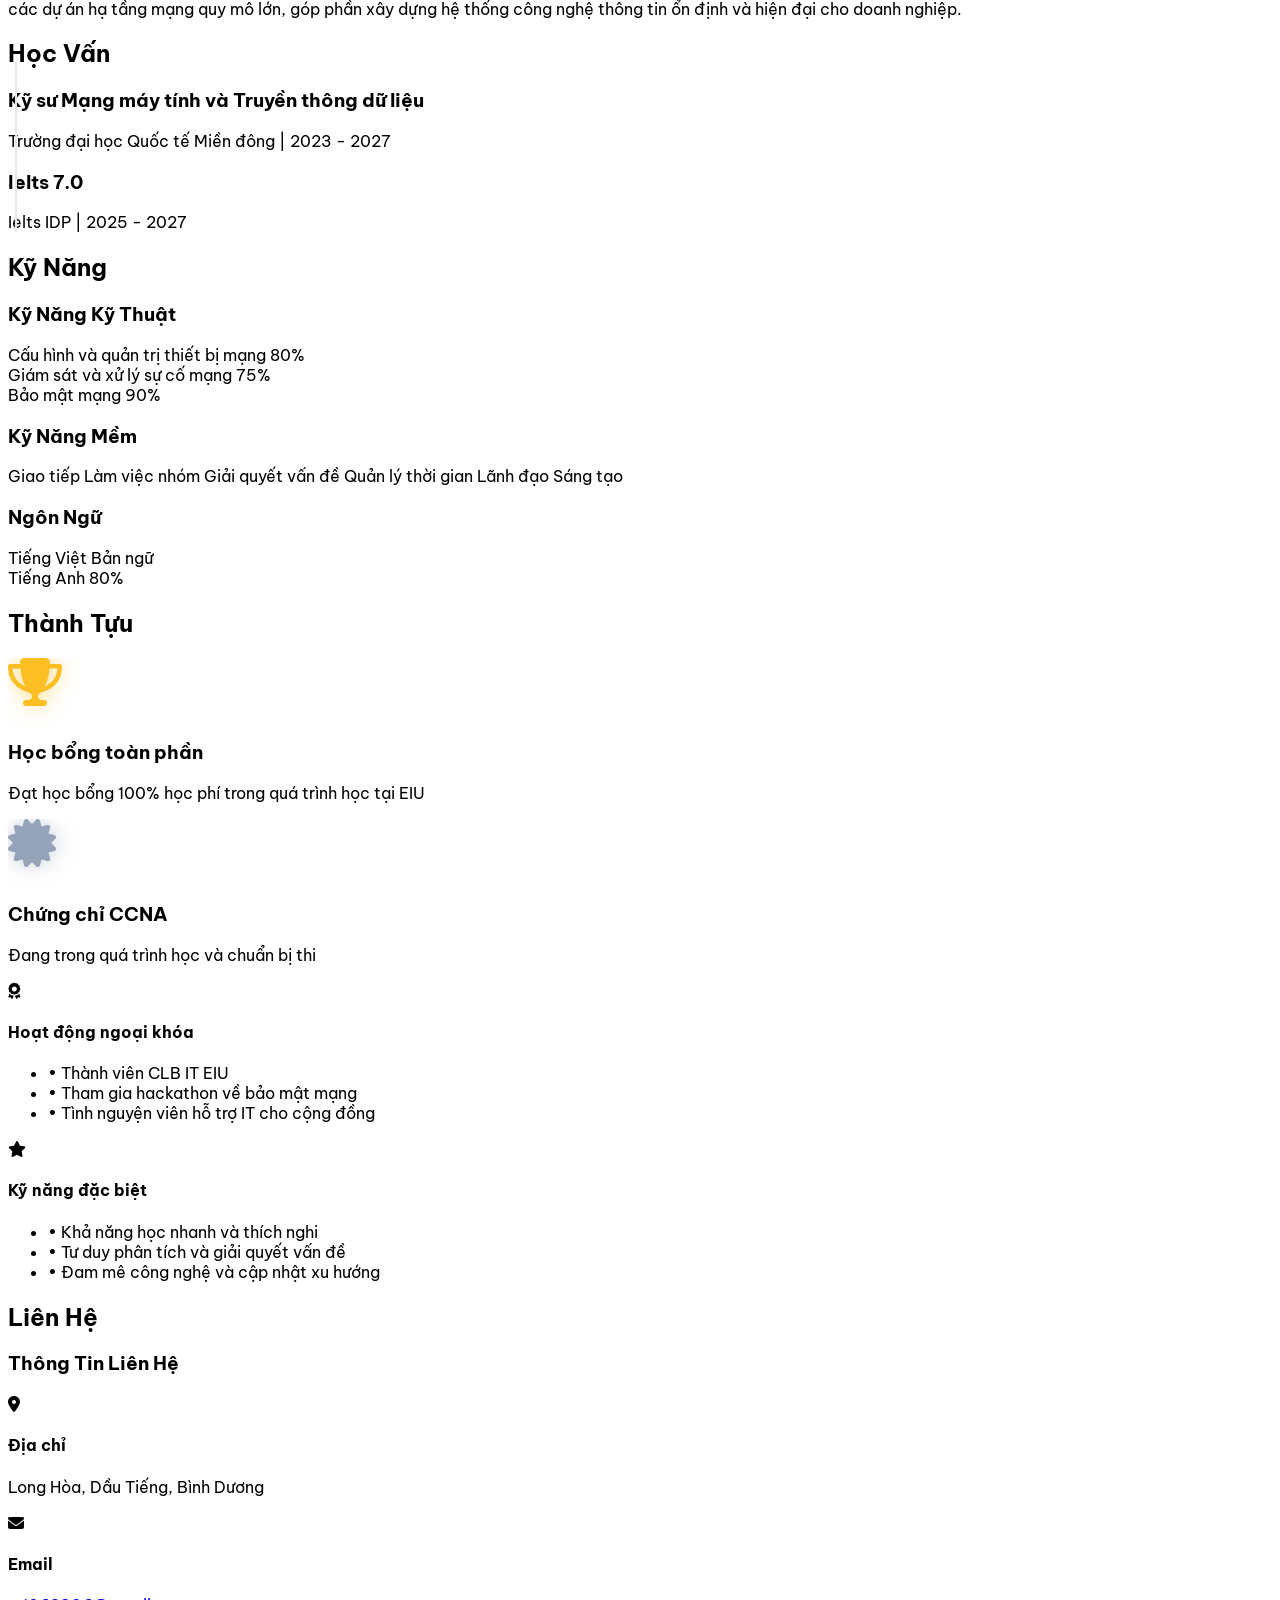
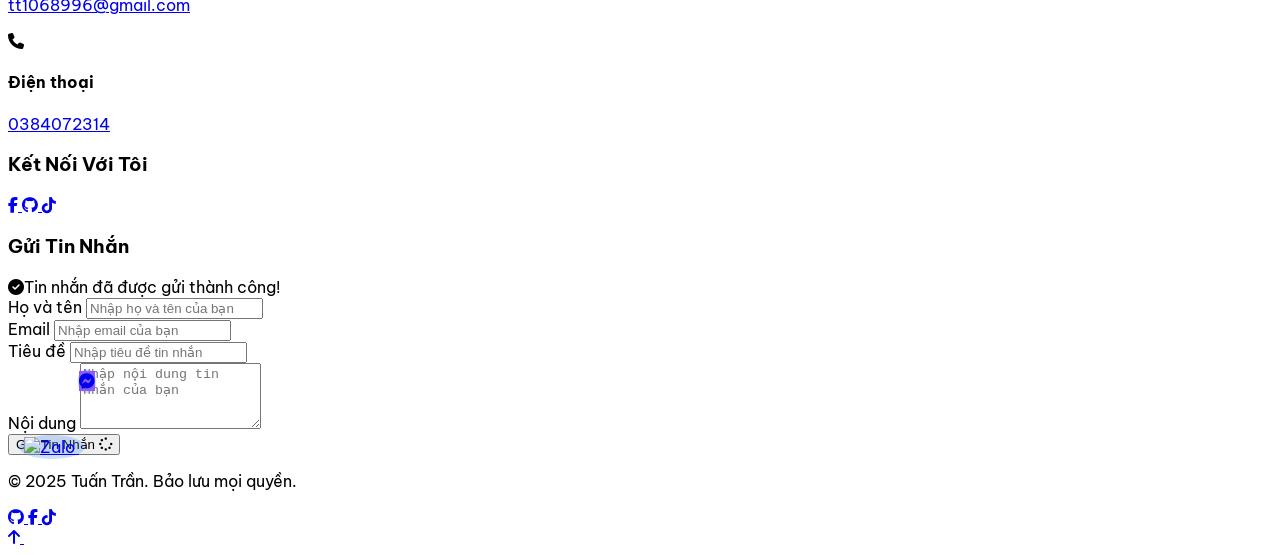
==== commit 0f6aefa1: "Update index.html" ====
--- a/index.html
+++ b/index.html
@@ -501,7 +501,7 @@
     </footer>
 
     <!-- Welcome Modal -->
-    <div id="welcome-modal" class="fixed inset-0 bg-black bg-opacity-60 flex items-center justify-center z-50" style="display: none;">
+    <div id="welcome-modal" class="fixed inset-0 bg-black bg-opacity-60 flex items-center justify-center z-50">
         <div class="bg-white dark:bg-gray-800 rounded-lg shadow-lg p-8 max-w-sm w-full text-center">
             <h2 class="text-2xl font-bold mb-4 text-gray-800 dark:text-white" data-lang data-lang-vi="Chào mừng!" data-lang-en="Welcome!">Chào mừng!</h2>
             <p class="mb-6 text-gray-700 dark:text-gray-300" data-lang data-lang-vi="Cảm ơn bạn đã ghé thăm trang web của Tuấn Trần." data-lang-en="Thank you for visiting Tuan Tran's website.">
--- a/styles.css
+++ b/styles.css
@@ -438,11 +438,28 @@
     opacity: 0;
     transition: opacity 0.4s ease;
     pointer-events: none;
+    z-index: 9999;
+    position: fixed;
+    top: 0;
+    left: 0;
+    right: 0;
+    bottom: 0;
+    background-color: rgba(0, 0, 0, 0.6);
+    display: none;
+    align-items: center;
+    justify-content: center;
 }
 
 #welcome-modal.show {
     opacity: 1;
     pointer-events: auto;
+    display: flex;
+}
+
+#welcome-modal .bg-white {
+    max-width: 90vw;
+    max-height: 90vh;
+    overflow-y: auto;
 }
 
 /* Progress bar animation */
@@ -454,3 +471,158 @@
 .progress-bar.animated {
     width: var(--progress-width);
 }
+
+/* Smooth Reveal Animations */
+.reveal {
+    opacity: 0;
+    transform: translateY(30px);
+    transition: all 0.8s ease;
+}
+
+.reveal.active {
+    opacity: 1;
+    transform: translateY(0);
+}
+
+.reveal-left {
+    opacity: 0;
+    transform: translateX(-30px);
+    transition: all 0.8s ease;
+}
+
+.reveal-left.active {
+    opacity: 1;
+    transform: translateX(0);
+}
+
+.reveal-right {
+    opacity: 0;
+    transform: translateX(30px);
+    transition: all 0.8s ease;
+}
+
+.reveal-right.active {
+    opacity: 1;
+    transform: translateX(0);
+}
+
+.reveal-scale {
+    opacity: 0;
+    transform: scale(0.9);
+    transition: all 0.8s ease;
+}
+
+.reveal-scale.active {
+    opacity: 1;
+    transform: scale(1);
+}
+
+/* 3D Card Hover Effects */
+.card-3d {
+    transition: all 0.3s ease;
+    transform-style: preserve-3d;
+    perspective: 1000px;
+}
+
+.card-3d:hover {
+    transform: rotateY(5deg) rotateX(5deg) translateZ(10px);
+    box-shadow: 
+        0 20px 40px rgba(0, 0, 0, 0.2),
+        0 0 50px rgba(59, 130, 246, 0.1);
+}
+
+.dark .card-3d:hover {
+    box-shadow: 
+        0 20px 40px rgba(0, 0, 0, 0.4),
+        0 0 50px rgba(96, 165, 250, 0.3);
+}
+
+/* Tilt effect on mouse move */
+.tilt-card {
+    transition: transform 0.1s ease;
+    transform-style: preserve-3d;
+}
+
+.tilt-card:hover {
+    transition: transform 0.1s ease;
+}
+
+/* Achievement badges styling */
+.achievement-card {
+    position: relative;
+    overflow: hidden;
+    transition: all 0.3s ease;
+}
+
+.achievement-card::before {
+    content: '';
+    position: absolute;
+    top: -50%;
+    left: -50%;
+    width: 200%;
+    height: 200%;
+    background: linear-gradient(
+        45deg,
+        transparent,
+        rgba(255, 255, 255, 0.1),
+        transparent
+    );
+    transform: rotate(45deg);
+    transition: all 0.5s ease;
+    opacity: 0;
+}
+
+.achievement-card:hover::before {
+    animation: shine 0.5s ease;
+}
+
+@keyframes shine {
+    0% {
+        transform: translateX(-100%) translateY(-100%) rotate(45deg);
+        opacity: 0;
+    }
+    50% {
+        opacity: 1;
+    }
+    100% {
+        transform: translateX(100%) translateY(100%) rotate(45deg);
+        opacity: 0;
+    }
+}
+
+.achievement-icon {
+    font-size: 3rem;
+    margin-bottom: 1rem;
+    display: inline-block;
+    transition: all 0.3s ease;
+}
+
+.achievement-card:hover .achievement-icon {
+    transform: scale(1.2) rotate(5deg);
+}
+
+/* Colorful achievement icons */
+.achievement-gold {
+    color: #fbbf24;
+    text-shadow: 0 0 20px rgba(251, 191, 36, 0.5);
+}
+
+.achievement-silver {
+    color: #94a3b8;
+    text-shadow: 0 0 20px rgba(148, 163, 184, 0.5);
+}
+
+.achievement-bronze {
+    color: #f97316;
+    text-shadow: 0 0 20px rgba(249, 115, 22, 0.5);
+}
+
+.dark .achievement-card {
+    background-color: #1e293b;
+    border: 1px solid rgba(59, 130, 246, 0.2);
+}
+
+.dark .achievement-card:hover {
+    border-color: rgba(96, 165, 250, 0.5);
+    transform: translateY(-5px);
+}
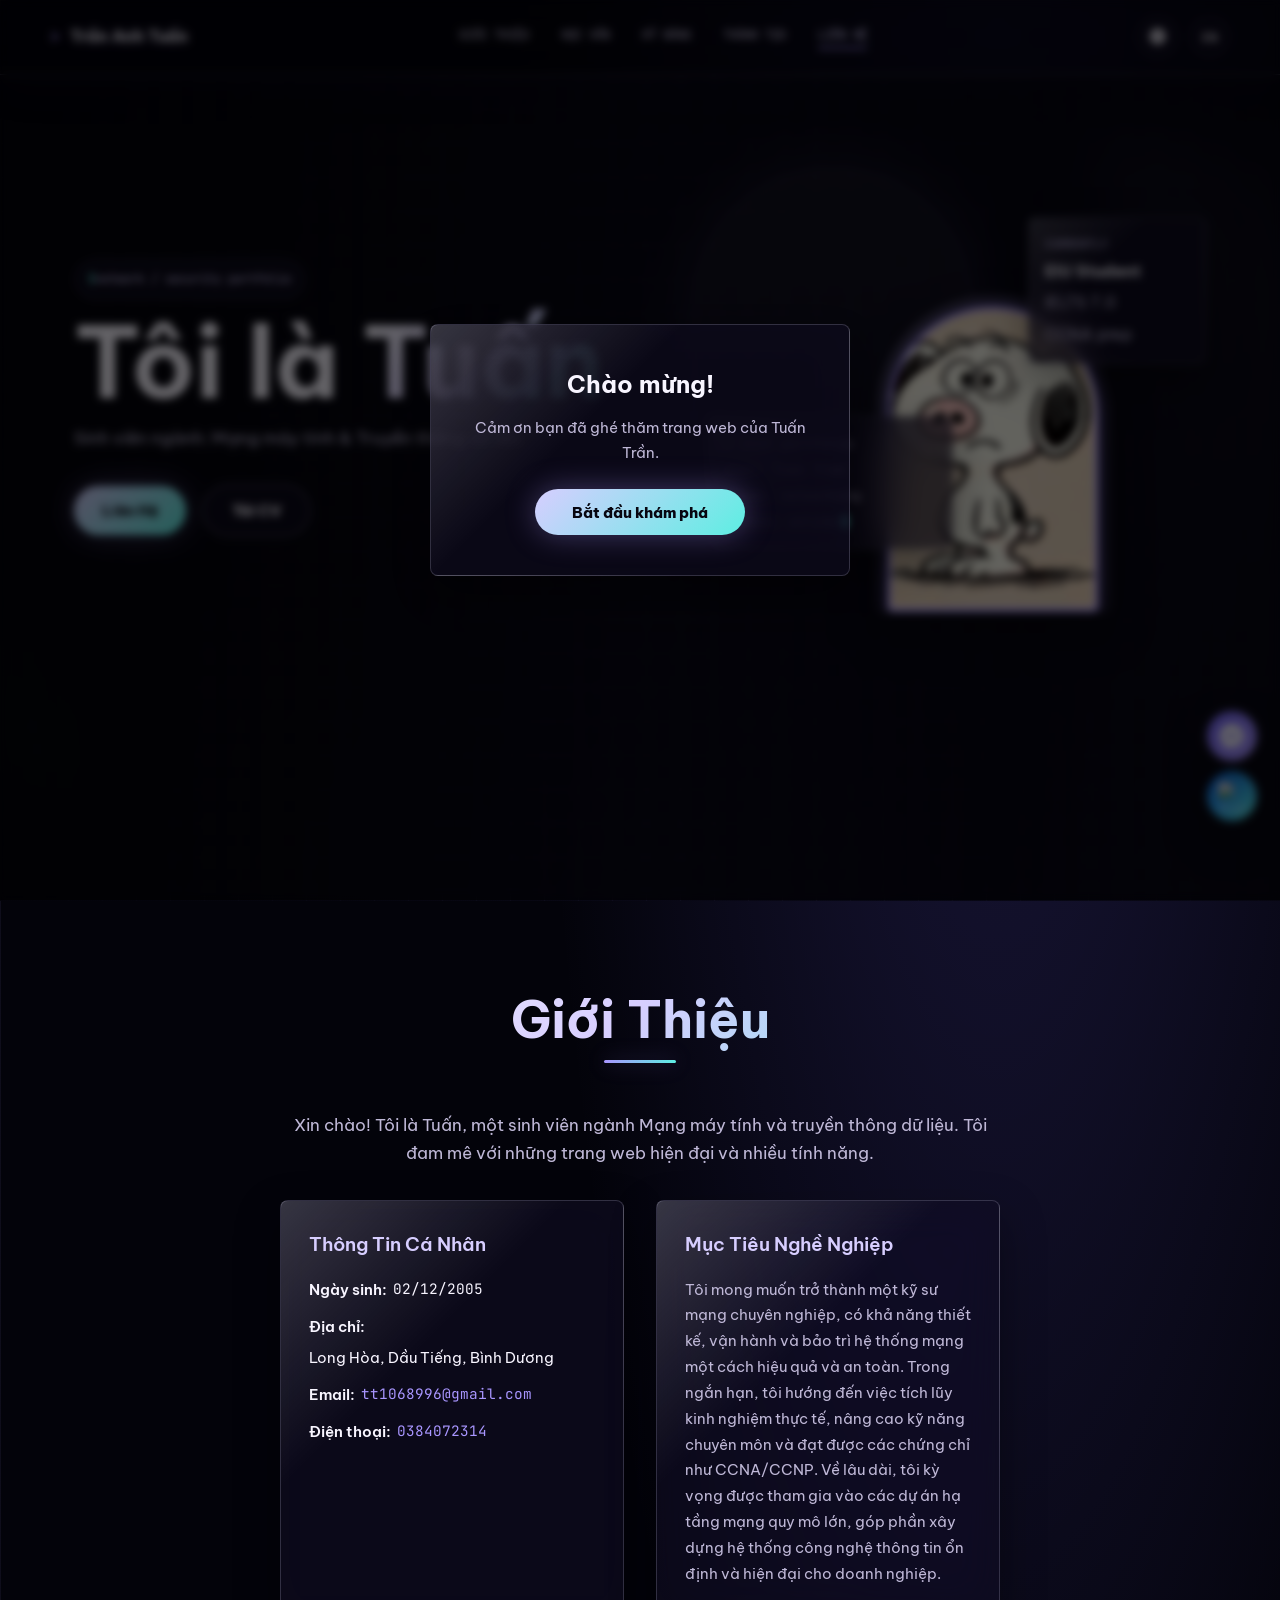
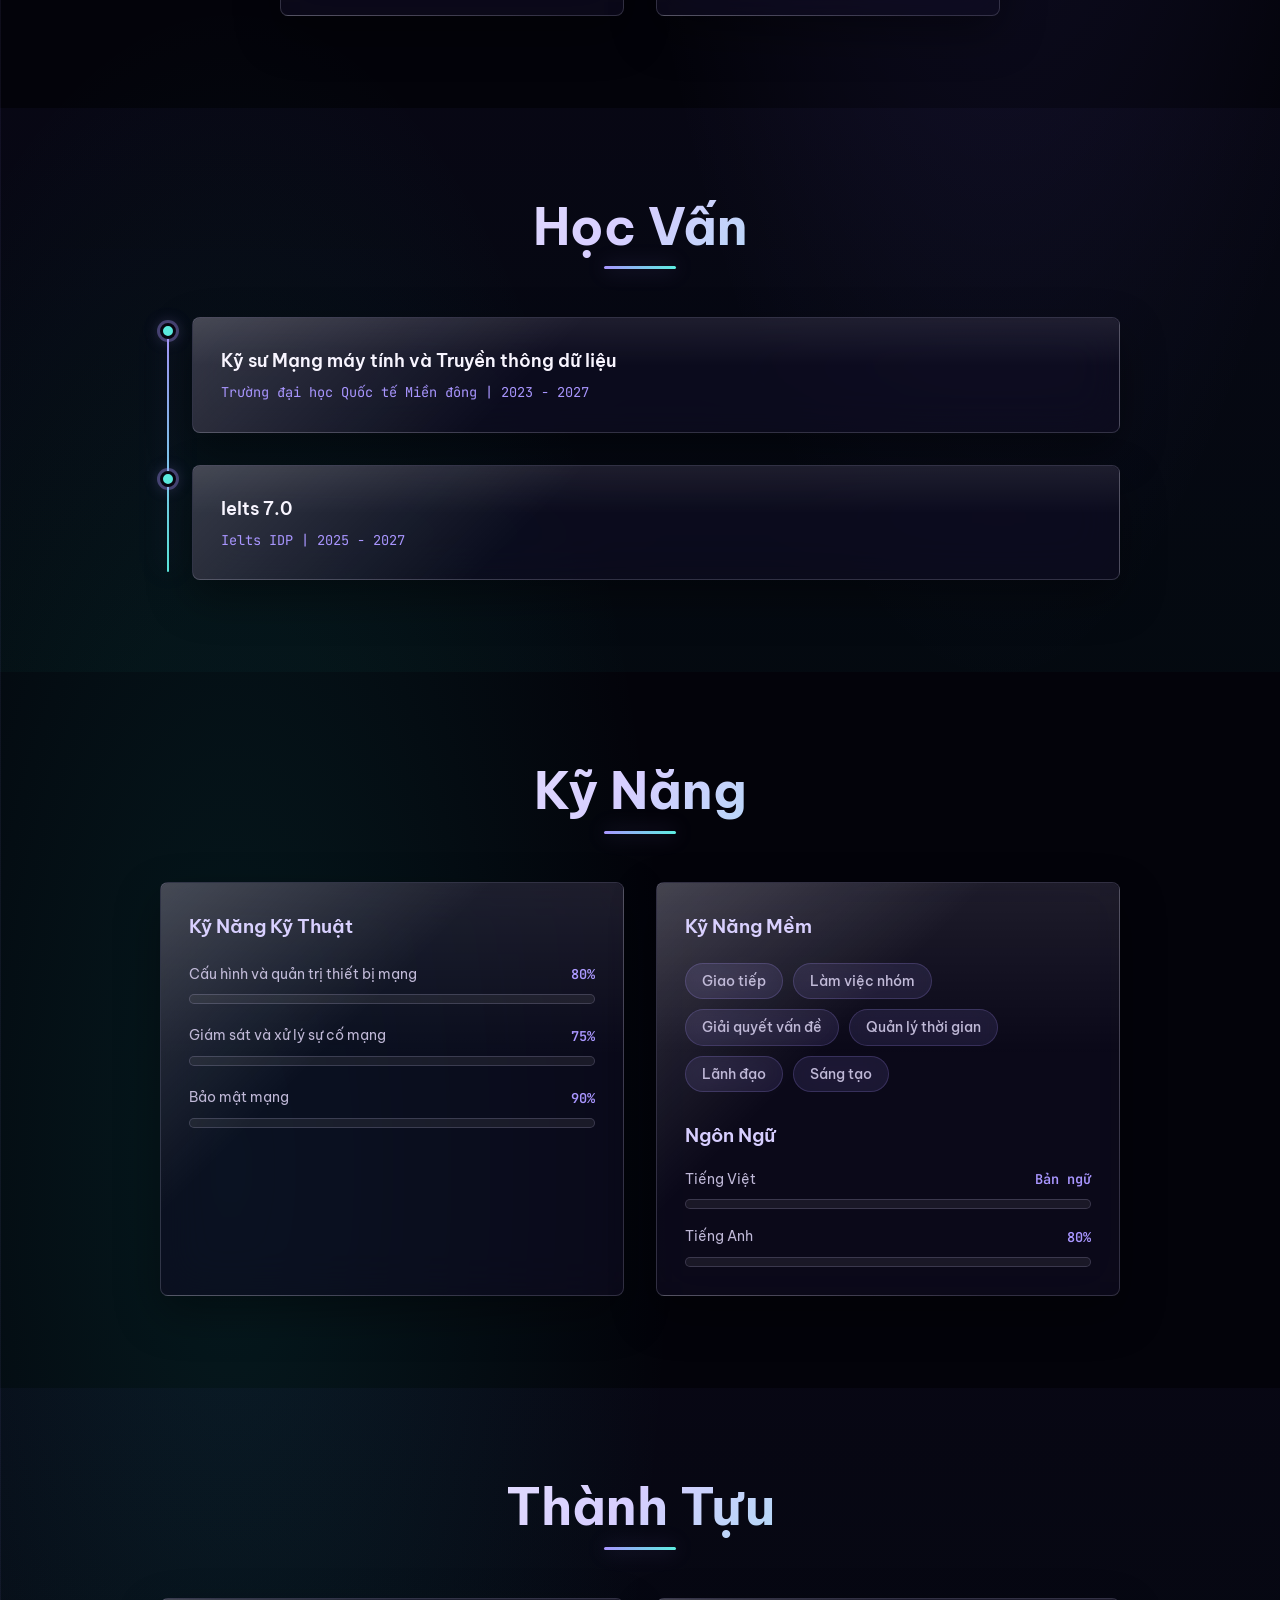
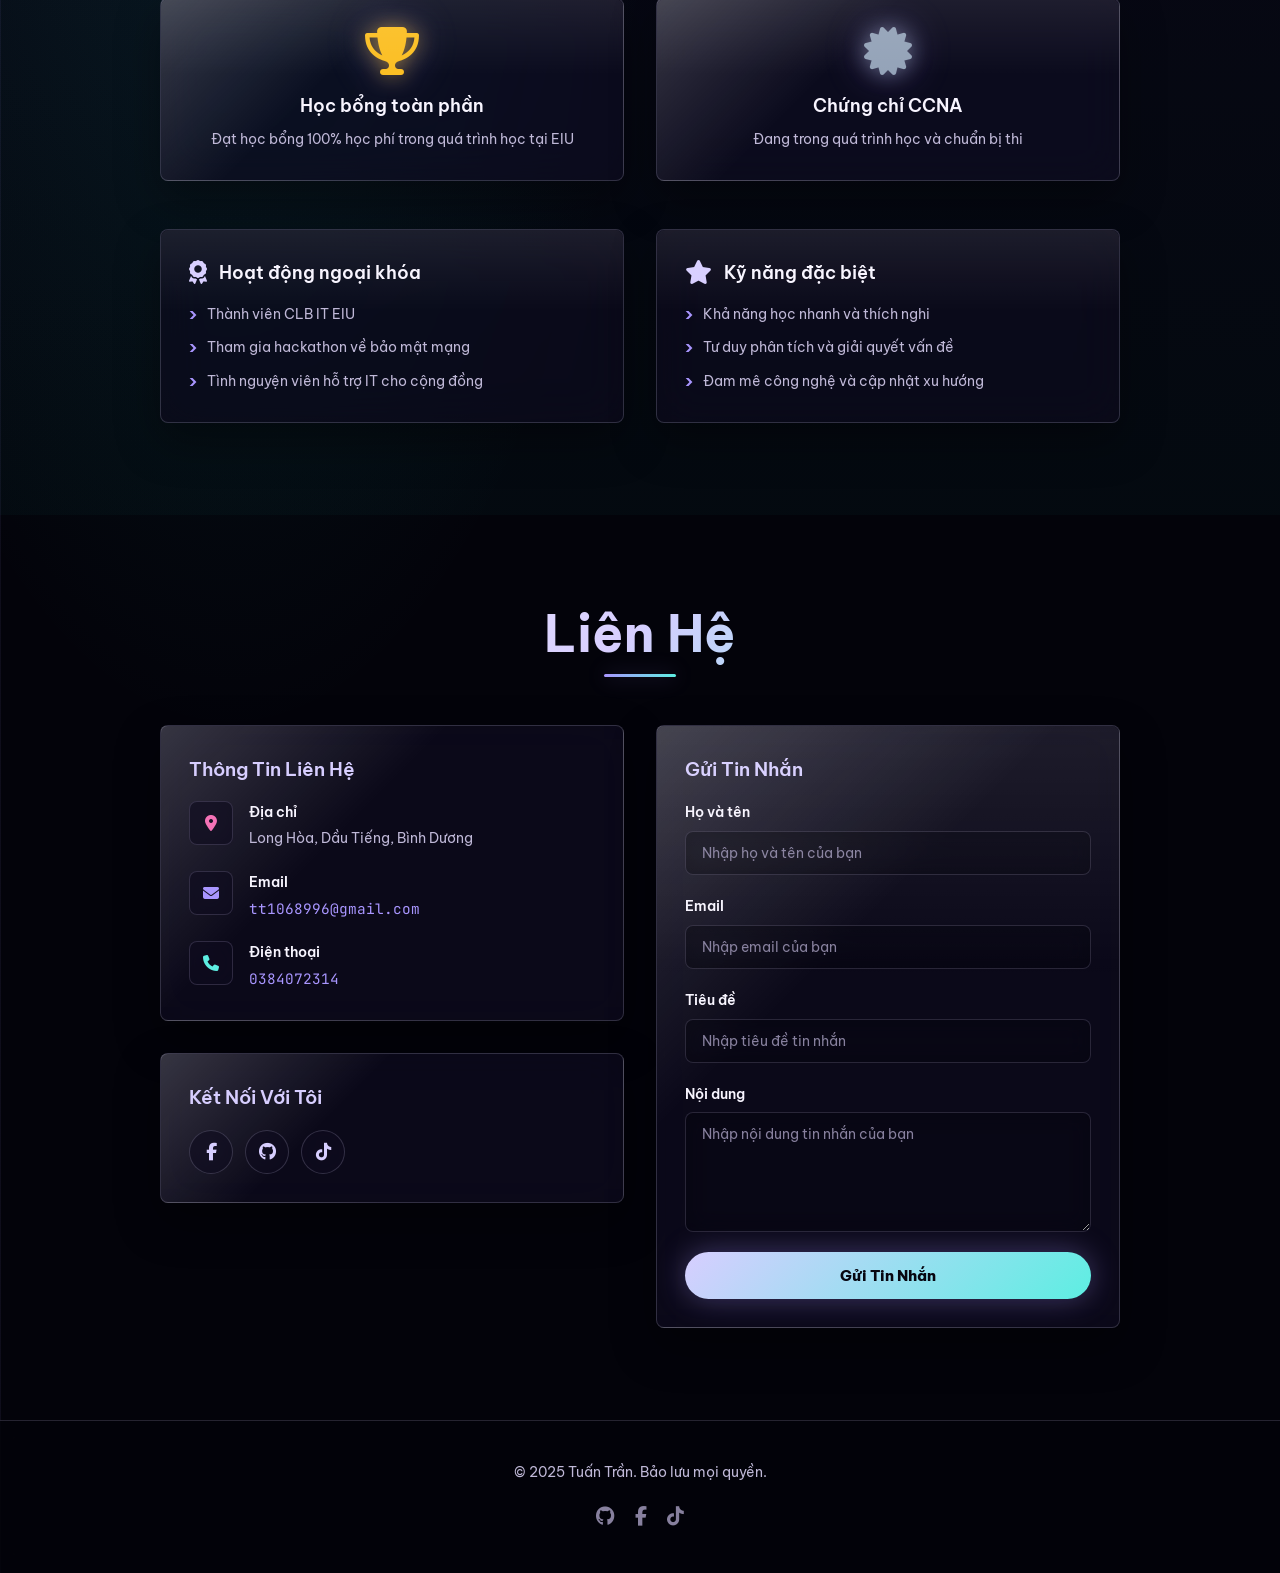
==== commit 74f3aefd: "Redesign portfolio with tech terminal style" ====
--- a/index.html
+++ b/index.html
@@ -1,542 +1,454 @@
-<!DOCTYPE html>
-<html lang="vi">
-<head>
-    <meta charset="UTF-8">
-    <meta name="viewport" content="width=device-width, initial-scale=1.0">
-    <title data-lang data-lang-vi="Trần Anh Tuấn - Sinh viên Mạng máy tính & Truyền thông dữ liệu" data-lang-en="Tuan Tran - Computer Networking & Data Communications Student">Trần Anh Tuấn - Sinh viên Mạng máy tính & Truyền thông dữ liệu</title>
-    <meta name="description" content="Trang cá nhân của Trần Anh Tuấn - Sinh viên ngành Mạng máy tính và Truyền thông dữ liệu tại Trường Đại học Quốc tế Miền Đông. Chuyên về bảo mật mạng và quản trị hệ thống.">
-    <meta name="keywords" content="Trần Anh Tuấn, mạng máy tính, bảo mật mạng, sinh viên IT, truyền thông dữ liệu, Tuan Tran, computer networking, network security, IT student, data communications">
-    <meta name="author" content="Trần Anh Tuấn">
-    <meta name="theme-color" content="#2563eb">
-    
-    <!-- Open Graph Meta Tags -->
-    <meta property="og:title" content="Trần Anh Tuấn - Sinh viên Mạng máy tính">
-    <meta property="og:description" content="Trang cá nhân của Trần Anh Tuấn - Sinh viên ngành Mạng máy tính và Truyền thông dữ liệu">
-    <meta property="og:type" content="website">
-    <meta property="og:url" content="https://tuantran.dev">
-    <meta property="og:image" content="https://tuantran.dev/og-image.jpg">
-    
-    <!-- Twitter Card Meta Tags -->
-    <meta name="twitter:card" content="summary_large_image">
-    <meta name="twitter:title" content="Trần Anh Tuấn - Sinh viên Mạng máy tính">
-    <meta name="twitter:description" content="Trang cá nhân của Trần Anh Tuấn - Sinh viên ngành Mạng máy tính và Truyền thông dữ liệu">
-    <meta name="twitter:image" content="https://tuantran.dev/og-image.jpg">
-    
-    
-    <!-- Structured Data -->
-    <script type="application/ld+json">
-    {
-        "@context": "https://schema.org",
-        "@type": "Person",
-        "name": "Trần Anh Tuấn",
-        "jobTitle": "Sinh viên Mạng máy tính & Truyền thông dữ liệu",
-        "url": "https://tuantran.dev",
-        "email": "tt1068996@gmail.com",
-        "telephone": "0384072314",
-        "address": {
-            "@type": "PostalAddress",
-            "addressLocality": "Long Hòa, Dầu Tiếng",
-            "addressRegion": "Bình Dương",
-            "addressCountry": "VN"
-        },
-        "alumniOf": {
-            "@type": "EducationalOrganization",
-            "name": "Trường đại học Quốc tế Miền đông"
-        },
-        "sameAs": [
-            "https://www.facebook.com/tuantran.05?locale=vi_VN",
-            "https://github.com/TuanTran-05",
-            "https://www.tiktok.com/@tuantran0212"
-        ]
-    }
-    </script>
-    
-    <script src="https://cdn.tailwindcss.com"></script>
-    <link rel="stylesheet" href="https://cdnjs.cloudflare.com/ajax/libs/font-awesome/6.4.0/css/all.min.css" integrity="sha512-iecdLmaskl7CVkqkXNQ/ZH/XLlvWZOJyj7Yy7tcenmpD1ypASozpmT/E0iPtmFIB46ZmdtAc9eNBvH0H/ZpiBw==" crossorigin="anonymous" referrerpolicy="no-referrer" />
-    <link rel="stylesheet" href="styles.css">
-    <noscript><style>body { filter: grayscale(1); }</style><div style="color:red;text-align:center;">This site works best with JavaScript enabled.</div></noscript>
-</head>
-<body class="bg-gray-50 text-gray-800">
-    <!-- Header Navigation -->
-    <header class="sticky top-0 z-50 bg-white shadow-sm">
-        <nav class="container mx-auto px-6 py-4 flex justify-between items-center" role="navigation" aria-label="Main navigation">
-            <a href="#" class="text-2xl font-bold text-blue-600">Trần Anh Tuấn</a>
-            
-            
-            <!-- Desktop Navigation -->
-            <div class="hidden md:flex items-center space-x-8">
-                <a href="#about" class="hover:text-blue-600 transition" data-lang data-lang-vi="Giới Thiệu" data-lang-en="About">Giới Thiệu</a>
-                <a href="#education" class="hover:text-blue-600 transition" data-lang data-lang-vi="Học Vấn" data-lang-en="Education">Học Vấn</a>
-                <a href="#skills" class="hover:text-blue-600 transition" data-lang data-lang-vi="Kỹ Năng" data-lang-en="Skills">Kỹ Năng</a>
-                <a href="#achievements" class="hover:text-blue-600 transition" data-lang data-lang-vi="Thành Tựu" data-lang-en="Achievements">Thành Tựu</a>
-                <a href="#contact" class="hover:text-blue-600 transition" data-lang data-lang-vi="Liên Hệ" data-lang-en="Contact">Liên Hệ</a>
-                
-                <!-- Dark mode & Language switch -->
-                <div class="flex items-center space-x-3 ml-4">
-                    <button id="dark-toggle" class="text-xl" aria-label="Chuyển chế độ sáng/tối" data-lang-aria-label-vi="Chuyển chế độ sáng/tối" data-lang-aria-label-en="Toggle dark/light mode">
-                        <i class="fas fa-moon"></i>
-                    </button>
-                    <button id="lang-toggle" class="text-xl" aria-label="Chuyển ngôn ngữ" data-lang-aria-label-vi="Chuyển ngôn ngữ" data-lang-aria-label-en="Switch language">
-                        <span id="lang-label">EN</span>
-                    </button>
-                </div>
-            </div>
-            
-            <!-- Mobile Menu Button -->
-            <button 
-                id="mobile-menu-button" 
-                class="md:hidden text-gray-600"
-                aria-label="Mở menu di động"
-                aria-expanded="false"
-                aria-controls="mobile-menu"
-                data-lang-aria-label-vi="Mở menu di động"
-                data-lang-aria-label-en="Open mobile menu">
-                <i class="fas fa-bars text-2xl"></i>
-            </button>
-        </nav>
-        
-        <!-- Mobile Menu -->
-        <div id="mobile-menu" class="hidden md:hidden bg-white border-t" role="menu">
-            <div class="container mx-auto px-6 py-3 flex flex-col space-y-3">
-                <a href="#about" class="py-2 hover:text-blue-600 transition" role="menuitem" data-lang data-lang-vi="Giới Thiệu" data-lang-en="About">Giới Thiệu</a>
-                <a href="#education" class="py-2 hover:text-blue-600 transition" role="menuitem" data-lang data-lang-vi="Học Vấn" data-lang-en="Education">Học Vấn</a>
-                <a href="#skills" class="py-2 hover:text-blue-600 transition" role="menuitem" data-lang data-lang-vi="Kỹ Năng" data-lang-en="Skills">Kỹ Năng</a>
-                <a href="#achievements" class="py-2 hover:text-blue-600 transition" role="menuitem" data-lang data-lang-vi="Thành Tựu" data-lang-en="Achievements">Thành Tựu</a>
-                <a href="#contact" class="py-2 hover:text-blue-600 transition" role="menuitem" data-lang data-lang-vi="Liên Hệ" data-lang-en="Contact">Liên Hệ</a>
-            </div>
-        </div>
-    </header>
-
-    <!-- Hero Section -->
-    <section class="hero-pattern py-20" role="banner">
-        <div class="container mx-auto px-6 flex mobile-stack items-center">
-            <div class="w-full md:w-1/2">
-                <h1 class="text-4xl md:text-5xl font-bold mb-4" data-lang data-lang-vi="Xin chào, tôi là <span class='text-blue-600'>Tuấn</span>" data-lang-en="Hello, I'm <span class='text-blue-600'>Tuan</span>">Xin chào, tôi là <span class="text-blue-600">Tuấn</span></h1>
-                <p class="text-xl text-gray-600 mb-8" data-lang data-lang-vi="Sinh viên ngành: Mạng máy tính & Truyền thông dữ liệu" data-lang-en="Major: Computer Networking & Data Communications">Sinh viên ngành: Mạng máy tính & Truyền thông dữ liệu</p>
-                <div class="flex space-x-4">
-                    <a href="#contact" class="bg-blue-600 hover:bg-blue-700 text-white px-6 py-3 rounded-lg transition" data-lang data-lang-vi="Liên Hệ" data-lang-en="Contact">Liên Hệ</a>
-                    <a href="tuantran02122005@gmail.com.pdf" class="border border-blue-600 text-blue-600 hover:bg-blue-50 px-6 py-3 rounded-lg transition" data-lang data-lang-vi="Tải CV" data-lang-en="Download CV">Tải CV</a>
-                </div>
-            </div>
-            <div class="w-full md:w-1/2 flex justify-center mt-10 md:mt-0">
-                <div class="w-64 h-64 rounded-full overflow-hidden shadow-xl">
-                    <img src="images/avt.jpg" alt="Trần Anh Tuấn - Avatar" class="w-full h-full object-cover">
-                </div>
-            </div>
-        </div>
-    </section>
-
-    <!-- About Section -->
-    <section id="about" class="py-16 bg-white">
-        <div class="container mx-auto px-6">
-            <h2 class="text-3xl font-bold mb-12 text-center" data-lang data-lang-vi="Giới Thiệu" data-lang-en="About">Giới Thiệu</h2>
-            <div class="max-w-3xl mx-auto">
-                <p class="text-lg mb-6" data-lang data-lang-vi="Xin chào! Tôi là Tuấn, một sinh viên ngành Mạng máy tính và truyền thông dữ liệu. Tôi đam mê với những trang web hiện đại và nhiều tính năng."
-    data-lang-en="Hello! I'm Tuan, a student majoring in Computer Networking and Data Communications. I'm passionate about modern, feature-rich websites.">
-    Xin chào! Tôi là Tuấn, một sinh viên ngành Mạng máy tính và truyền thông dữ liệu. Tôi đam mê với những trang web hiện đại và nhiều tính năng.
-</p>
-                <div class="grid grid-cols-1 md:grid-cols-2 gap-8">
-                    <div>
-                        <h3 class="text-xl font-semibold mb-4" data-lang data-lang-vi="Thông Tin Cá Nhân" data-lang-en="Personal Information">Thông Tin Cá Nhân</h3>
-                        <ul class="space-y-2">
-                            <li><strong data-lang data-lang-vi="Ngày sinh:" data-lang-en="Date of Birth:">Ngày sinh:</strong> 02/12/2005</li>
-                            <li><strong data-lang data-lang-vi="Địa chỉ:" data-lang-en="Address:">Địa chỉ:</strong> Long Hòa,Dầu Tiếng, Bình Dương</li>
-                            <li><strong data-lang data-lang-vi="Email:" data-lang-en="Email:">Email:</strong> <a href="mailto:tt1068996@gmail.com" class="text-blue-600 hover:underline">tt1068996@gmail.com</a></li>
-                            <li><strong data-lang data-lang-vi="Điện thoại:" data-lang-en="Phone:">Điện thoại:</strong> <a href="tel:0384072314" class="text-blue-600 hover:underline">0384072314</a></li>
-                        </ul>
-                    </div>
-                    <div>
-                        <h3 class="text-xl font-semibold mb-4" data-lang data-lang-vi="Mục Tiêu Nghề Nghiệp" data-lang-en="Career Goals">Mục Tiêu Nghề Nghiệp</h3>
-                        <p data-lang data-lang-vi="Tôi mong muốn trở thành một kỹ sư mạng chuyên nghiệp, có khả năng thiết kế, vận hành và bảo trì hệ thống mạng một cách hiệu quả và an toàn. Trong ngắn hạn, tôi hướng đến việc tích lũy kinh nghiệm thực tế, nâng cao kỹ năng chuyên môn và đạt được các chứng chỉ như CCNA/CCNP. Về lâu dài, tôi kỳ vọng được tham gia vào các dự án hạ tầng mạng quy mô lớn, góp phần xây dựng hệ thống công nghệ thông tin ổn định và hiện đại cho doanh nghiệp."
-                            data-lang-en="I aspire to become a professional network engineer, capable of designing, operating, and maintaining network systems efficiently and securely. In the short term, I aim to gain practical experience, enhance my professional skills, and obtain certifications like CCNA/CCNP. In the long term, I hope to participate in large-scale network infrastructure projects, contributing to building stable and modern IT systems for businesses.">
-                            Tôi mong muốn trở thành một kỹ sư mạng chuyên nghiệp, có khả năng thiết kế, vận hành và bảo trì hệ thống mạng một cách hiệu quả và an toàn. Trong ngắn hạn, tôi hướng đến việc tích lũy kinh nghiệm thực tế, nâng cao kỹ năng chuyên môn và đạt được các chứng chỉ như CCNA/CCNP. Về lâu dài, tôi kỳ vọng được tham gia vào các dự án hạ tầng mạng quy mô lớn, góp phần xây dựng hệ thống công nghệ thông tin ổn định và hiện đại cho doanh nghiệp.
-                        </p>
-                    </div>
-                </div>
-            </div>
-        </div>
-    </section>
-
-    <!-- Education Section -->
-    <section id="education" class="py-16 bg-white">
-        <div class="container mx-auto px-6">
-            <h2 class="text-3xl font-bold mb-12 text-center" data-lang data-lang-vi="Học Vấn" data-lang-en="Education">Học Vấn</h2>
-            
-            <div class="max-w-4xl mx-auto">
-                <!-- Education Item 1 -->
-                <div class="mb-12 pl-6 relative timeline-item">
-                    <div class="absolute left-0 top-0 w-4 h-4 rounded-full bg-blue-600"></div>
-                    <div class="bg-white p-6 rounded-lg shadow-sm">
-                        <h3 class="text-xl font-semibold mb-1" data-lang data-lang-vi="Kỹ sư Mạng máy tính và Truyền thông dữ liệu" data-lang-en="Computer Networking and Data Communications Engineer">Kỹ sư Mạng máy tính và Truyền thông dữ liệu</h3>
-                        <p class="text-blue-600 mb-2" data-lang data-lang-vi="Trường đại học Quốc tế Miền đông | 2023 - 2027" data-lang-en="Eastern International University | 2023 - 2027">Trường đại học Quốc tế Miền đông | 2023 - 2027</p>
-                        
-                    </div>
-                </div>
-                
-                <!-- Education Item 2 -->
-                <div class="mb-12 pl-6 relative timeline-item">
-                    <div class="absolute left-0 top-0 w-4 h-4 rounded-full bg-blue-600"></div>
-                    <div class="bg-white p-6 rounded-lg shadow-sm">
-                        <h3 class="text-xl font-semibold mb-1" data-lang data-lang-vi="Ielts 7.0" data-lang-en="Ielts 7.0">Ielts 7.0</h3>
-                        <p class="text-blue-600 mb-2" data-lang data-lang-vi="Ielts IDP | 2025 - 2027" data-lang-en="Ielts IDP | 2025 - 2027">Ielts IDP | 2025 - 2027</p>
-                        
-                    </div>
-                </div>
-            </div>
-        </div>
-    </section>
-
-    <!-- Skills Section -->
-    <section id="skills" class="py-16 bg-gray-50 reveal">
-        <div class="container mx-auto px-6">
-            <h2 class="text-3xl font-bold mb-12 text-center" data-lang data-lang-vi="Kỹ Năng" data-lang-en="Skills">Kỹ Năng</h2>
-            
-            <div class="max-w-4xl mx-auto grid grid-cols-1 md:grid-cols-2 gap-8">
-                <!-- Technical Skills -->
-                <div class="bg-white p-6 rounded-lg shadow-sm">
-                    <h3 class="text-xl font-semibold mb-4" data-lang data-lang-vi="Kỹ Năng Kỹ Thuật" data-lang-en="Technical Skills">Kỹ Năng Kỹ Thuật</h3>
-                    <div class="space-y-4">
-                        <div>
-                            <div class="flex justify-between mb-1">
-                                <span data-lang data-lang-vi="Cấu hình và quản trị thiết bị mạng" data-lang-en="Network device configuration and management">Cấu hình và quản trị thiết bị mạng</span>
-                                <span>80%</span>
-                            </div>
-                            <div class="w-full bg-gray-200 rounded-full h-2.5" role="progressbar" aria-valuenow="80" aria-valuemin="0" aria-valuemax="100">
-                                <div class="bg-blue-600 h-2.5 rounded-full progress-bar" style="width: 80%"></div>
-                            </div>
-                        </div>
-                        <div>
-                            <div class="flex justify-between mb-1">
-                                <span data-lang data-lang-vi="Giám sát và xử lý sự cố mạng" data-lang-en="Network monitoring and troubleshooting">Giám sát và xử lý sự cố mạng</span>
-                                <span>75%</span>
-                            </div>
-                            <div class="w-full bg-gray-200 rounded-full h-2.5" role="progressbar" aria-valuenow="75" aria-valuemin="0" aria-valuemax="100">
-                                <div class="bg-blue-600 h-2.5 rounded-full progress-bar" style="width: 75%"></div>
-                            </div>
-                        </div>
-                        <div>
-                            <div class="flex justify-between mb-1">
-                                <span data-lang data-lang-vi="Bảo mật mạng" data-lang-en="Network security">Bảo mật mạng</span>
-                                <span>90%</span>
-                            </div>
-                            <div class="w-full bg-gray-200 rounded-full h-2.5" role="progressbar" aria-valuenow="90" aria-valuemin="0" aria-valuemax="100">
-                                <div class="bg-blue-600 h-2.5 rounded-full progress-bar" style="width: 90%"></div>
-                            </div>
-                        </div>
-                    </div>
-                </div>
-                
-                <!-- Soft Skills -->
-                <div class="bg-white p-6 rounded-lg shadow-sm">
-                    <h3 class="text-xl font-semibold mb-4" data-lang data-lang-vi="Kỹ Năng Mềm" data-lang-en="Soft Skills">Kỹ Năng Mềm</h3>
-                    <div class="flex flex-wrap gap-2">
-                        <span class="bg-blue-100 text-blue-800 px-3 py-1 rounded-full" data-lang data-lang-vi="Giao tiếp" data-lang-en="Communication">Giao tiếp</span>
-                        <span class="bg-blue-100 text-blue-800 px-3 py-1 rounded-full" data-lang data-lang-vi="Làm việc nhóm" data-lang-en="Teamwork">Làm việc nhóm</span>
-                        <span class="bg-blue-100 text-blue-800 px-3 py-1 rounded-full" data-lang data-lang-vi="Giải quyết vấn đề" data-lang-en="Problem-solving">Giải quyết vấn đề</span>
-                        <span class="bg-blue-100 text-blue-800 px-3 py-1 rounded-full" data-lang data-lang-vi="Quản lý thời gian" data-lang-en="Time management">Quản lý thời gian</span>
-                        <span class="bg-blue-100 text-blue-800 px-3 py-1 rounded-full" data-lang data-lang-vi="Lãnh đạo" data-lang-en="Leadership">Lãnh đạo</span>
-                        <span class="bg-blue-100 text-blue-800 px-3 py-1 rounded-full" data-lang data-lang-vi="Sáng tạo" data-lang-en="Creativity">Sáng tạo</span>
-                    </div>
-                    
-                    <h3 class="text-xl font-semibold mt-6 mb-4" data-lang data-lang-vi="Ngôn Ngữ" data-lang-en="Languages">Ngôn Ngữ</h3>
-                    <div class="space-y-3">
-                        <div>
-                            <div class="flex justify-between mb-1">
-                                <span data-lang data-lang-vi="Tiếng Việt" data-lang-en="Vietnamese">Tiếng Việt</span>
-                                <span data-lang data-lang-vi="Bản ngữ" data-lang-en="Native">Bản ngữ</span>
-                            </div>
-                            <div class="w-full bg-gray-200 rounded-full h-2.5" role="progressbar" aria-valuenow="100" aria-valuemin="0" aria-valuemax="100">
-                                <div class="bg-blue-600 h-2.5 rounded-full progress-bar" style="width: 100%"></div>
-                            </div>
-                        </div>
-                        <div>
-                            <div class="flex justify-between mb-1">
-                                <span data-lang data-lang-vi="Tiếng Anh" data-lang-en="English">Tiếng Anh</span>
-                                <span>80%</span>
-                            </div>
-                            <div class="w-full bg-gray-200 rounded-full h-2.5" role="progressbar" aria-valuenow="80" aria-valuemin="0" aria-valuemax="100">
-                                <div class="bg-blue-600 h-2.5 rounded-full progress-bar" style="width: 80%"></div>
-                            </div>
-                        </div>
-                    </div>
-                </div>
-            </div>
-        </div>
-    </section>
-
-    <!-- Achievements Section -->
-    <section id="achievements" class="py-16 bg-white reveal">
-        <div class="container mx-auto px-6">
-            <h2 class="text-3xl font-bold mb-12 text-center" data-lang data-lang-vi="Thành Tựu" data-lang-en="Achievements">Thành Tựu</h2>
-            
-            <div class="max-w-5xl mx-auto grid grid-cols-1 md:grid-cols-2 gap-8">
-                <!-- Achievement 1 -->
-                <div class="achievement-card bg-white p-6 rounded-lg shadow-lg text-center card-3d reveal-scale">
-                    <i class="fas fa-trophy achievement-icon achievement-gold"></i>
-                    <h3 class="text-xl font-semibold mb-2" data-lang data-lang-vi="Học bổng toàn phần" data-lang-en="Excellence Scholarship">Học bổng xuất sắc</h3>
-                    <p class="text-gray-600" data-lang data-lang-vi="Đạt học bổng 100% học phí trong quá trình học tại EIU" data-lang-en="Achieved 100% tuition scholarship at EIU">Đạt học bổng 100% học phí trong quá trình học tại EIU</p>
-                </div>
-                
-                <!-- Achievement 2 -->
-                <div class="achievement-card bg-white p-6 rounded-lg shadow-lg text-center card-3d reveal-scale">
-                    <i class="fas fa-certificate achievement-icon achievement-silver"></i>
-                    <h3 class="text-xl font-semibold mb-2" data-lang data-lang-vi="Chứng chỉ CCNA" data-lang-en="CCNA Certification">Chứng chỉ CCNA</h3>
-                    <p class="text-gray-600" data-lang data-lang-vi="Đang trong quá trình học và chuẩn bị thi" data-lang-en="Currently studying and preparing for exam">Đang trong quá trình học và chuẩn bị thi</p>
-                </div>
-                
-            </div>
-            
-            <!-- Additional Achievements -->
-            <div class="max-w-4xl mx-auto mt-12 grid grid-cols-1 md:grid-cols-2 gap-6">
-                <div class="bg-gray-50 p-6 rounded-lg reveal-left">
-                    <div class="flex items-center mb-3">
-                        <i class="fas fa-award text-blue-600 text-2xl mr-3"></i>
-                        <h4 class="text-lg font-semibold" data-lang data-lang-vi="Hoạt động ngoại khóa" data-lang-en="Extracurricular Activities">Hoạt động ngoại khóa</h4>
-                    </div>
-                    <ul class="space-y-2 text-gray-600">
-                        <li data-lang data-lang-vi="• Thành viên CLB IT EIU" data-lang-en="• Member of EIU IT Club">• Thành viên CLB Tin học EIU</li>
-                        <li data-lang data-lang-vi="• Tham gia hackathon về bảo mật mạng" data-lang-en="• Participated in network security hackathon">• Tham gia hackathon về bảo mật mạng</li>
-                        <li data-lang data-lang-vi="• Tình nguyện viên hỗ trợ IT cho cộng đồng" data-lang-en="• IT support volunteer for community">• Tình nguyện viên hỗ trợ IT cho cộng đồng</li>
-                    </ul>
-                </div>
-                
-                <div class="bg-gray-50 p-6 rounded-lg reveal-right">
-                    <div class="flex items-center mb-3">
-                        <i class="fas fa-star text-yellow-500 text-2xl mr-3"></i>
-                        <h4 class="text-lg font-semibold" data-lang data-lang-vi="Kỹ năng đặc biệt" data-lang-en="Special Skills">Kỹ năng đặc biệt</h4>
-                    </div>
-                    <ul class="space-y-2 text-gray-600">
-                        <li data-lang data-lang-vi="• Khả năng học nhanh và thích nghi" data-lang-en="• Fast learning and adaptability">• Khả năng học nhanh và thích nghi</li>
-                        <li data-lang data-lang-vi="• Tư duy phân tích và giải quyết vấn đề" data-lang-en="• Analytical thinking and problem solving">• Tư duy phân tích và giải quyết vấn đề</li>
-                        <li data-lang data-lang-vi="• Đam mê công nghệ và cập nhật xu hướng" data-lang-en="• Passionate about technology and trends">• Đam mê công nghệ và cập nhật xu hướng</li>
-                    </ul>
-                </div>
-            </div>
-        </div>
-    </section>
-
-    <!-- Contact Section -->
-    <section id="contact" class="py-16 bg-gray-50 reveal">
-        <div class="container mx-auto px-6">
-            <h2 class="text-3xl font-bold mb-12 text-center" data-lang data-lang-vi="Liên Hệ" data-lang-en="Contact">Liên Hệ</h2>
-            
-            <div class="max-w-4xl mx-auto grid grid-cols-1 md:grid-cols-2 gap-8">
-                <div>
-                    <h3 class="text-xl font-semibold mb-4" data-lang data-lang-vi="Thông Tin Liên Hệ" data-lang-en="Contact Information">Thông Tin Liên Hệ</h3>
-                    <div class="space-y-4">
-                        <div class="flex items-start">
-                            <i class="fas fa-map-marker-alt text-blue-600 mt-1 mr-3" aria-hidden="true"></i>
-                            <div>
-                                <h4 class="font-medium" data-lang data-lang-vi="Địa chỉ" data-lang-en="Address">Địa chỉ</h4>
-                                <p class="text-gray-600">Long Hòa, Dầu Tiếng, Bình Dương</p>
-                            </div>
-                        </div>
-                        <div class="flex items-start">
-                            <i class="fas fa-envelope text-blue-600 mt-1 mr-3" aria-hidden="true"></i>
-                            <div>
-                                <h4 class="font-medium" data-lang data-lang-vi="Email" data-lang-en="Email">Email</h4>
-                                <p class="text-gray-600"><a href="mailto:tt1068996@gmail.com" class="hover:text-blue-600 transition">tt1068996@gmail.com</a></p>
-                            </div>
-                        </div>
-                        <div class="flex items-start">
-                            <i class="fas fa-phone text-blue-600 mt-1 mr-3" aria-hidden="true"></i>
-                            <div>
-                                <h4 class="font-medium" data-lang data-lang-vi="Điện thoại" data-lang-en="Phone">Điện thoại</h4>
-                                <p class="text-gray-600"><a href="tel:0384072314" class="hover:text-blue-600 transition">0384072314</a></p>
-                            </div>
-                        </div>
-                    </div>
-                    
-                    <div class="mt-8">
-                        <h3 class="text-xl font-semibold mb-4" data-lang data-lang-vi="Kết Nối Với Tôi" data-lang-en="Connect with Me">Kết Nối Với Tôi</h3>
-                        <div class="flex space-x-4">
-                            <a href="https://www.facebook.com/tuantran.05?locale=vi_VN" 
-                               class="w-10 h-10 rounded-full bg-blue-100 text-blue-600 flex items-center justify-center hover:bg-blue-200 transition"
-                               aria-label="Facebook của Trần Anh Tuấn"
-                               target="_blank"
-                               rel="noopener noreferrer"
-                               data-lang-aria-label-vi="Facebook của Trần Anh Tuấn"
-                               data-lang-aria-label-en="Tuan Tran's Facebook">
-                                <i class="fab fa-facebook-f" aria-hidden="true"></i>
-                            </a>
-                            <a href="https://github.com/TuanTran-05" 
-                               class="w-10 h-10 rounded-full bg-blue-100 text-blue-600 flex items-center justify-center hover:bg-blue-200 transition"
-                               aria-label="GitHub của Trần Anh Tuấn"
-                               target="_blank"
-                               rel="noopener noreferrer"
-                               data-lang-aria-label-vi="GitHub của Trần Anh Tuấn"
-                               data-lang-aria-label-en="Tuan Tran's GitHub">
-                                <i class="fab fa-github" aria-hidden="true"></i>
-                            </a>
-                            <a href="https://www.tiktok.com/@tuantran0212" 
-                               class="w-10 h-10 rounded-full bg-blue-100 text-blue-600 flex items-center justify-center hover:bg-blue-200 transition"
-                               aria-label="TikTok của Trần Anh Tuấn"
-                               target="_blank"
-                               rel="noopener noreferrer"
-                               data-lang-aria-label-vi="TikTok của Trần Anh Tuấn"
-                               data-lang-aria-label-en="Tuan Tran's TikTok">
-                                <i class="fab fa-tiktok" aria-hidden="true"></i>
-                            </a>
-                        </div>
-                    </div>
-                </div>
-                
-                <div>
-                    <h3 class="text-xl font-semibold mb-4" data-lang data-lang-vi="Gửi Tin Nhắn" data-lang-en="Send a Message">Gửi Tin Nhắn</h3>
-                    <form 
-                        id="contact-form"
-                        class="space-y-4"
-                        action="https://docs.google.com/forms/u/0/d/e/1FAIpQLSfIwTFYuJo4WpSFwHQyIhtaZiQHJV8O83YxLZKKza36vyAQ8g/formResponse" 
-                        method="POST" 
-                        novalidate>
-                        
-                        <div id="form-success" class="hidden bg-green-100 border border-green-400 text-green-700 px-4 py-3 rounded mb-4" role="alert" aria-live="polite">
-                            <i class="fas fa-check-circle mr-2"></i><span data-lang data-lang-vi="Tin nhắn đã được gửi thành công!" data-lang-en="Your message has been sent successfully!">Tin nhắn đã được gửi thành công!</span>
-                        </div>
-                        
-                        <div>
-                            <label for="name" class="block mb-1 font-medium" data-lang data-lang-vi="Họ và tên" data-lang-en="Full Name">Họ và tên <span class="text-red-500">*</span></label>
-                            <input type="text" 
-                                   id="name" 
-                                   name="entry.1970245350" 
-                                   required
-                                   class="w-full px-4 py-2 border border-gray-300 rounded-lg focus:ring-2 focus:ring-blue-500 focus:border-blue-500 outline-none transition"
-                                   aria-describedby="name-error"
-                                   data-lang-placeholder-vi="Nhập họ và tên của bạn"
-                                   data-lang-placeholder-en="Enter your full name"
-                                   placeholder="Nhập họ và tên của bạn">
-                            <div id="name-error" class="error-message" data-lang data-lang-vi="Vui lòng nhập họ và tên" data-lang-en="Please enter your full name">Vui lòng nhập họ và tên</div>
-                        </div>
-                        
-                        <div>
-                            <label for="email" class="block mb-1 font-medium" data-lang data-lang-vi="Email" data-lang-en="Email">Email <span class="text-red-500">*</span></label>
-                            <input type="email" 
-                                   id="email" 
-                                   name="entry.656550235" 
-                                   required
-                                   class="w-full px-4 py-2 border border-gray-300 rounded-lg focus:ring-2 focus:ring-blue-500 focus:border-blue-500 outline-none transition"
-                                   aria-describedby="email-error"
-                                   data-lang-placeholder-vi="Nhập email của bạn"
-                                   data-lang-placeholder-en="Enter your email"
-                                   placeholder="Nhập email của bạn">
-                            <div id="email-error" class="error-message" data-lang data-lang-vi="Vui lòng nhập email hợp lệ" data-lang-en="Please enter a valid email">Vui lòng nhập email hợp lệ</div>
-                        </div>
-                        
-                        <div>
-                            <label for="subject" class="block mb-1 font-medium" data-lang data-lang-vi="Tiêu đề" data-lang-en="Subject">Tiêu đề <span class="text-red-500">*</span></label>
-                            <input type="text" 
-                                   id="subject" 
-                                   name="entry.237585943" 
-                                   required
-                                   class="w-full px-4 py-2 border border-gray-300 rounded-lg focus:ring-2 focus:ring-blue-500 focus:border-blue-500 outline-none transition"
-                                   aria-describedby="subject-error"
-                                   data-lang-placeholder-vi="Nhập tiêu đề tin nhắn"
-                                   data-lang-placeholder-en="Enter message subject"
-                                   placeholder="Nhập tiêu đề tin nhắn">
-                            <div id="subject-error" class="error-message" data-lang data-lang-vi="Vui lòng nhập tiêu đề" data-lang-en="Please enter a subject">Vui lòng nhập tiêu đề</div>
-                        </div>
-                        
-                        <div>
-                            <label for="message" class="block mb-1 font-medium" data-lang data-lang-vi="Nội dung" data-lang-en="Message">Nội dung <span class="text-red-500">*</span></label>
-                            <textarea id="message" 
-                                      name="entry.289344235" 
-                                      rows="4" 
-                                      required
-                                      minlength="10"
-                                      class="w-full px-4 py-2 border border-gray-300 rounded-lg focus:ring-2 focus:ring-blue-500 focus:border-blue-500 outline-none transition"
-                                      aria-describedby="message-error"
-                                      data-lang-placeholder-vi="Nhập nội dung tin nhắn của bạn"
-                                      data-lang-placeholder-en="Enter your message content"
-                                      placeholder="Nhập nội dung tin nhắn của bạn"></textarea>
-                            <div id="message-error" class="error-message" data-lang data-lang-vi="Vui lòng nhập nội dung ít nhất 10 ký tự" data-lang-en="Please enter at least 10 characters">Vui lòng nhập nội dung ít nhất 10 ký tự</div>
-                        </div>
-                        
-                        <button type="submit" 
-                                id="submit-btn"
-                                class="bg-blue-600 hover:bg-blue-700 text-white px-6 py-3 rounded-lg transition w-full disabled:bg-gray-400 disabled:cursor-not-allowed">
-                            <span id="submit-text" data-lang data-lang-vi="Gửi Tin Nhắn" data-lang-en="Send Message">Gửi Tin Nhắn</span>
-                            <i id="submit-loading" class="fas fa-spinner fa-spin ml-2 hidden"></i>
-                        </button>
-                    </form>
-                </div>
-            </div>
-        </div>
-    </section>
-    
-
-    <!-- Footer -->
-    <footer class="bg-gray-800 text-white py-8" role="contentinfo">
-        <div class="container mx-auto px-6 text-center">
-           <p data-lang data-lang-vi="© 2025 Tuấn Trần. Bảo lưu mọi quyền." data-lang-en="© 2025 Tuan Tran. All rights reserved.">© 2025 Tuấn Trần. Bảo lưu mọi quyền.</p>
-            <div class="flex justify-center space-x-6 mt-4">
-                <a href="https://github.com/TuanTran-05" 
-                   class="hover:text-blue-400 transition"
-                   aria-label="GitHub"
-                   target="_blank"
-                   rel="noopener noreferrer"
-                   data-lang-aria-label-vi="GitHub của Trần Anh Tuấn"
-                   data-lang-aria-label-en="Tuan Tran's GitHub">
-                    <i class="fab fa-github" aria-hidden="true"></i>
-                </a>
-                <a href="https://www.facebook.com/tuantran.05?locale=vi_VN" 
-                   class="hover:text-blue-400 transition"
-                   aria-label="Facebook"
-                   target="_blank"
-                   rel="noopener noreferrer"
-                   data-lang-aria-label-vi="Facebook của Trần Anh Tuấn"
-                   data-lang-aria-label-en="Tuan Tran's Facebook">
-                    <i class="fab fa-facebook-f" aria-hidden="true"></i>
-                </a>
-                <a href="https://www.tiktok.com/@tuantran0212" 
-                   class="hover:text-blue-400 transition"
-                   aria-label="TikTok"
-                   target="_blank"
-                   rel="noopener noreferrer"
-                   data-lang-aria-label-vi="TikTok của Trần Anh Tuấn"
-                   data-lang-aria-label-en="Tuan Tran's TikTok">
-                    <i class="fab fa-tiktok" aria-hidden="true"></i>
-                </a>
-            </div>
-        </div>
-    </footer>
-
-    <!-- Welcome Modal -->
-    <div id="welcome-modal" class="fixed inset-0 bg-black bg-opacity-60 flex items-center justify-center z-50">
-        <div class="bg-white dark:bg-gray-800 rounded-lg shadow-lg p-8 max-w-sm w-full text-center">
-            <h2 class="text-2xl font-bold mb-4 text-gray-800 dark:text-white" data-lang data-lang-vi="Chào mừng!" data-lang-en="Welcome!">Chào mừng!</h2>
-            <p class="mb-6 text-gray-700 dark:text-gray-300" data-lang data-lang-vi="Cảm ơn bạn đã ghé thăm trang web của Tuấn Trần." data-lang-en="Thank you for visiting Tuan Tran's website.">
-                Cảm ơn bạn đã ghé thăm trang web của Tuấn Trần.
-            </p>
-            <button id="close-welcome-modal" class="bg-blue-600 hover:bg-blue-700 text-white px-6 py-2 rounded transition" data-lang data-lang-vi="Bắt đầu khám phá" data-lang-en="Start exploring">Bắt đầu khám phá</button>
-        </div>
-    </div>
-
-    <!-- Back to Top Button -->
-    <a href="#" 
-       id="back-to-top" 
-       class="fixed bottom-6 right-6 w-12 h-12 bg-blue-600 text-white rounded-full flex items-center justify-center shadow-lg hover:bg-blue-700 transition opacity-0 invisible"
-       aria-label="Về đầu trang"
-       data-lang-aria-label-vi="Về đầu trang"
-       data-lang-aria-label-en="Back to top">
-        <i class="fas fa-arrow-up" aria-hidden="true"></i>
-    </a>
-
-    <!-- Chat Buttons -->
-    <a href="https://zalo.me/0384072314" target="_blank" rel="noopener" 
-       class="fixed right-6 w-12 h-12 bg-blue-400 rounded-full flex items-center justify-center shadow-lg hover:bg-blue-500 transition z-50 zalo-mess-animate"
-       style="bottom: 90px;"  
-       aria-label="Chat Zalo">
-        <img src="https://stc-zaloprofile.zdn.vn/pc/v1/images/zalo_sharelogo.png" alt="Zalo" class="w-7 h-7">
-    </a>
-
-    <a href="https://m.me/tuantran.05" target="_blank" rel="noopener" 
-       class="fixed right-6 w-12 h-12 rounded-full flex items-center justify-center shadow-lg transition z-50 zalo-mess-animate"
-       style="bottom: 156px; background: #8b5cf6;" 
-       aria-label="Chat Facebook Messenger">
-        <i class="fab fa-facebook-messenger text-white text-2xl"></i>
-    </a>
-
-    <!-- Load external JavaScript -->
-    <script src="script.js"></script>
-</body>
-</html>
+<!DOCTYPE html>
+<html lang="vi">
+<head>
+    <meta charset="UTF-8">
+    <meta name="viewport" content="width=device-width, initial-scale=1.0">
+    <title data-lang data-lang-vi="Trần Anh Tuấn - Sinh viên Mạng máy tính &amp; Truyền thông dữ liệu" data-lang-en="Tuan Tran - Computer Networking &amp; Data Communications Student">Trần Anh Tuấn - Sinh viên Mạng máy tính &amp; Truyền thông dữ liệu</title>
+    <meta name="description" content="Trang cá nhân của Trần Anh Tuấn - Sinh viên ngành Mạng máy tính và Truyền thông dữ liệu tại Trường Đại học Quốc tế Miền Đông. Chuyên về bảo mật mạng và quản trị hệ thống.">
+    <meta name="keywords" content="Trần Anh Tuấn, mạng máy tính, bảo mật mạng, sinh viên IT, truyền thông dữ liệu, Tuan Tran, computer networking, network security, IT student, data communications">
+    <meta name="author" content="Trần Anh Tuấn">
+    <meta name="theme-color" content="#0891b2">
+    
+    <!-- Open Graph Meta Tags -->
+    <meta property="og:title" content="Trần Anh Tuấn - Sinh viên Mạng máy tính">
+    <meta property="og:description" content="Trang cá nhân của Trần Anh Tuấn - Sinh viên ngành Mạng máy tính và Truyền thông dữ liệu">
+    <meta property="og:type" content="website">
+    <meta property="og:url" content="https://tuantran.dev">
+    <meta property="og:image" content="https://tuantran.dev/og-image.jpg">
+    
+    <!-- Twitter Card Meta Tags -->
+    <meta name="twitter:card" content="summary_large_image">
+    <meta name="twitter:title" content="Trần Anh Tuấn - Sinh viên Mạng máy tính">
+    <meta name="twitter:description" content="Trang cá nhân của Trần Anh Tuấn - Sinh viên ngành Mạng máy tính và Truyền thông dữ liệu">
+    <meta name="twitter:image" content="https://tuantran.dev/og-image.jpg">
+    
+    <!-- Structured Data -->
+    <script type="application/ld+json">
+    {
+        "@context": "https://schema.org",
+        "@type": "Person",
+        "name": "Trần Anh Tuấn",
+        "jobTitle": "Sinh viên Mạng máy tính & Truyền thông dữ liệu",
+        "url": "https://tuantran.dev",
+        "email": "tt1068996@gmail.com",
+        "telephone": "0384072314",
+        "address": {
+            "@type": "PostalAddress",
+            "addressLocality": "Long Hòa, Dầu Tiếng",
+            "addressRegion": "Bình Dương",
+            "addressCountry": "VN"
+        },
+        "alumniOf": {
+            "@type": "EducationalOrganization",
+            "name": "Trường đại học Quốc tế Miền đông"
+        },
+        "sameAs": [
+            "https://www.facebook.com/tuantran.05?locale=vi_VN",
+            "https://github.com/TuanTran-05",
+            "https://www.tiktok.com/@tuantran0212"
+        ]
+    }
+    </script>
+    
+    <link rel="stylesheet" href="https://cdnjs.cloudflare.com/ajax/libs/font-awesome/6.4.0/css/all.min.css" integrity="sha512-iecdLmaskl7CVkqkXNQ/ZH/XLlvWZOJyj7Yy7tcenmpD1ypASozpmT/E0iPtmFIB46ZmdtAc9eNBvH0H/ZpiBw==" crossorigin="anonymous" referrerpolicy="no-referrer" />
+    <link rel="stylesheet" href="styles.css">
+    <noscript><style>body { filter: grayscale(1); }</style><div style="color:red;text-align:center;">This site works best with JavaScript enabled.</div></noscript>
+</head>
+<body>
+    <!-- Header Navigation -->
+    <header class="header liquid-glass">
+        <nav class="container nav" role="navigation" aria-label="Main navigation">
+            <a href="#" class="nav-logo">Trần Anh Tuấn</a>
+            
+            <div class="nav-links">
+                <a href="#about" class="nav-link" data-lang data-lang-vi="Giới Thiệu" data-lang-en="About">Giới Thiệu</a>
+                <a href="#education" class="nav-link" data-lang data-lang-vi="Học Vấn" data-lang-en="Education">Học Vấn</a>
+                <a href="#skills" class="nav-link" data-lang data-lang-vi="Kỹ Năng" data-lang-en="Skills">Kỹ Năng</a>
+                <a href="#achievements" class="nav-link" data-lang data-lang-vi="Thành Tựu" data-lang-en="Achievements">Thành Tựu</a>
+                <a href="#contact" class="nav-link" data-lang data-lang-vi="Liên Hệ" data-lang-en="Contact">Liên Hệ</a>
+            </div>
+            
+            <div class="nav-controls">
+                <button id="dark-toggle" class="theme-toggle" aria-label="Chuyển chế độ sáng/tối" data-lang-aria-label-vi="Chuyển chế độ sáng/tối" data-lang-aria-label-en="Toggle dark/light mode">
+                    <i class="fas fa-moon"></i>
+                </button>
+                <button id="lang-toggle" class="lang-toggle" aria-label="Chuyển ngôn ngữ" data-lang-aria-label-vi="Chuyển ngôn ngữ" data-lang-aria-label-en="Switch language">
+                    <span id="lang-label" class="lang-label">EN</span>
+                </button>
+            </div>
+            
+            <button id="mobile-menu-button" class="mobile-menu-btn" aria-label="Mở menu di động" aria-expanded="false" aria-controls="mobile-menu" data-lang-aria-label-vi="Mở menu di động" data-lang-aria-label-en="Open mobile menu">
+                <i class="fas fa-bars"></i>
+            </button>
+        </nav>
+        
+        <div id="mobile-menu" class="mobile-menu" role="menu">
+            <a href="#about" class="mobile-nav-link" role="menuitem" data-lang data-lang-vi="Giới Thiệu" data-lang-en="About">Giới Thiệu</a>
+            <a href="#education" class="mobile-nav-link" role="menuitem" data-lang data-lang-vi="Học Vấn" data-lang-en="Education">Học Vấn</a>
+            <a href="#skills" class="mobile-nav-link" role="menuitem" data-lang data-lang-vi="Kỹ Năng" data-lang-en="Skills">Kỹ Năng</a>
+            <a href="#achievements" class="mobile-nav-link" role="menuitem" data-lang data-lang-vi="Thành Tựu" data-lang-en="Achievements">Thành Tựu</a>
+            <a href="#contact" class="mobile-nav-link" role="menuitem" data-lang data-lang-vi="Liên Hệ" data-lang-en="Contact">Liên Hệ</a>
+            <div class="mobile-controls">
+                <button id="dark-toggle-mobile" class="theme-toggle" aria-label="Chuyển chế độ sáng/tối">
+                    <i class="fas fa-moon"></i>
+                </button>
+                <button id="lang-toggle-mobile" class="lang-toggle" aria-label="Chuyển ngôn ngữ">
+                    <span class="lang-label">EN</span>
+                </button>
+            </div>
+        </div>
+    </header>
+
+    <!-- Hero Section -->
+    <section class="hero terminal-hero" role="banner">
+        <div class="container hero-inner">
+            <div class="hero-content">
+                <p class="hero-greeting terminal-kicker" data-lang data-lang-vi="network / security portfolio" data-lang-en="network / security portfolio">network / security portfolio</p>
+                <h1 class="hero-title" data-lang data-lang-vi="Tôi là <span class='hero-highlight'>Tuấn</span>" data-lang-en="I'm <span class='hero-highlight'>Tuan</span>">Tôi là <span class="hero-highlight">Tuấn</span></h1>
+                <p class="hero-subtitle" data-lang data-lang-vi="Sinh viên ngành: Mạng máy tính &amp; Truyền thông dữ liệu" data-lang-en="Major: Computer Networking &amp; Data Communications">Sinh viên ngành: Mạng máy tính &amp; Truyền thông dữ liệu</p>
+                <div class="hero-actions">
+                    <a href="#contact" class="btn btn-primary" data-lang data-lang-vi="Liên Hệ" data-lang-en="Contact">Liên Hệ</a>
+                    <a href="tuantran02122005@gmail.com.pdf" class="btn btn-outline" data-lang data-lang-vi="Tải CV" data-lang-en="Download CV">Tải CV</a>
+                </div>
+            </div>
+            <div class="hero-visual">
+                <div class="hero-status-card liquid-glass" aria-label="Current status">
+                    <span class="hero-card-label">currently</span>
+                    <strong>EIU Student</strong>
+                    <span>IELTS 7.0</span>
+                    <span>CCNA prep</span>
+                </div>
+                <div class="hero-avatar-ring"></div>
+                <div class="hero-avatar-wrapper liquid-glass">
+                    <img src="images/avt.jpg" alt="Trần Anh Tuấn - Avatar" class="hero-avatar">
+                </div>
+                <div class="hero-terminal-card liquid-glass" aria-label="Portfolio terminal">
+                    <span>&gt; init portfolio</span>
+                    <span>user: Tuan Tran</span>
+                    <span>stack: networking</span>
+                    <span>status: online<span class="terminal-cursor"></span></span>
+                </div>
+            </div>
+        </div>
+    </section>
+
+    <!-- About Section -->
+    <section id="about" class="section">
+        <div class="container">
+            <h2 class="section-title" data-lang data-lang-vi="Giới Thiệu" data-lang-en="About">Giới Thiệu</h2>
+            <div class="content-narrow">
+                <p class="about-intro" data-lang data-lang-vi="Xin chào! Tôi là Tuấn, một sinh viên ngành Mạng máy tính và truyền thông dữ liệu. Tôi đam mê với những trang web hiện đại và nhiều tính năng." data-lang-en="Hello! I'm Tuan, a student majoring in Computer Networking and Data Communications. I'm passionate about modern, feature-rich websites.">Xin chào! Tôi là Tuấn, một sinh viên ngành Mạng máy tính và truyền thông dữ liệu. Tôi đam mê với những trang web hiện đại và nhiều tính năng.</p>
+                <div class="about-grid">
+                    <div class="card">
+                        <h3 class="info-heading" data-lang data-lang-vi="Thông Tin Cá Nhân" data-lang-en="Personal Information">Thông Tin Cá Nhân</h3>
+                        <ul class="info-list">
+                            <li class="info-item"><span class="info-label" data-lang data-lang-vi="Ngày sinh:" data-lang-en="Date of Birth:">Ngày sinh:</span> <span class="data-mono">02/12/2005</span></li>
+                            <li class="info-item"><span class="info-label" data-lang data-lang-vi="Địa chỉ:" data-lang-en="Address:">Địa chỉ:</span> Long Hòa, Dầu Tiếng, Bình Dương</li>
+                            <li class="info-item"><span class="info-label" data-lang data-lang-vi="Email:" data-lang-en="Email:">Email:</span> <a href="mailto:tt1068996@gmail.com" class="info-link data-mono">tt1068996@gmail.com</a></li>
+                            <li class="info-item"><span class="info-label" data-lang data-lang-vi="Điện thoại:" data-lang-en="Phone:">Điện thoại:</span> <a href="tel:0384072314" class="info-link data-mono">0384072314</a></li>
+                        </ul>
+                    </div>
+                    <div class="card">
+                        <h3 class="info-heading" data-lang data-lang-vi="Mục Tiêu Nghề Nghiệp" data-lang-en="Career Goals">Mục Tiêu Nghề Nghiệp</h3>
+                        <p class="about-goals" data-lang data-lang-vi="Tôi mong muốn trở thành một kỹ sư mạng chuyên nghiệp, có khả năng thiết kế, vận hành và bảo trì hệ thống mạng một cách hiệu quả và an toàn. Trong ngắn hạn, tôi hướng đến việc tích lũy kinh nghiệm thực tế, nâng cao kỹ năng chuyên môn và đạt được các chứng chỉ như CCNA/CCNP. Về lâu dài, tôi kỳ vọng được tham gia vào các dự án hạ tầng mạng quy mô lớn, góp phần xây dựng hệ thống công nghệ thông tin ổn định và hiện đại cho doanh nghiệp." data-lang-en="I aspire to become a professional network engineer, capable of designing, operating, and maintaining network systems efficiently and securely. In the short term, I aim to gain practical experience, enhance my professional skills, and obtain certifications like CCNA/CCNP. In the long term, I hope to participate in large-scale network infrastructure projects, contributing to building stable and modern IT systems for businesses.">Tôi mong muốn trở thành một kỹ sư mạng chuyên nghiệp, có khả năng thiết kế, vận hành và bảo trì hệ thống mạng một cách hiệu quả và an toàn. Trong ngắn hạn, tôi hướng đến việc tích lũy kinh nghiệm thực tế, nâng cao kỹ năng chuyên môn và đạt được các chứng chỉ như CCNA/CCNP. Về lâu dài, tôi kỳ vọng được tham gia vào các dự án hạ tầng mạng quy mô lớn, góp phần xây dựng hệ thống công nghệ thông tin ổn định và hiện đại cho doanh nghiệp.</p>
+                    </div>
+                </div>
+            </div>
+        </div>
+    </section>
+
+    <!-- Education Section -->
+    <section id="education" class="section section--alt">
+        <div class="container">
+            <h2 class="section-title" data-lang data-lang-vi="Học Vấn" data-lang-en="Education">Học Vấn</h2>
+            <div class="content-wide">
+                <div class="timeline">
+                    <div class="timeline-item">
+                        <div class="timeline-dot"></div>
+                        <div class="timeline-card card">
+                            <h3 class="timeline-title" data-lang data-lang-vi="Kỹ sư Mạng máy tính và Truyền thông dữ liệu" data-lang-en="Computer Networking and Data Communications Engineer">Kỹ sư Mạng máy tính và Truyền thông dữ liệu</h3>
+                            <p class="timeline-meta" data-lang data-lang-vi="Trường đại học Quốc tế Miền đông | 2023 - 2027" data-lang-en="Eastern International University | 2023 - 2027">Trường đại học Quốc tế Miền đông | 2023 - 2027</p>
+                        </div>
+                    </div>
+                    <div class="timeline-item">
+                        <div class="timeline-dot"></div>
+                        <div class="timeline-card card">
+                            <h3 class="timeline-title" data-lang data-lang-vi="Ielts 7.0" data-lang-en="Ielts 7.0">Ielts 7.0</h3>
+                            <p class="timeline-meta" data-lang data-lang-vi="Ielts IDP | 2025 - 2027" data-lang-en="Ielts IDP | 2025 - 2027">Ielts IDP | 2025 - 2027</p>
+                        </div>
+                    </div>
+                </div>
+            </div>
+        </div>
+    </section>
+
+    <!-- Skills Section -->
+    <section id="skills" class="section reveal">
+        <div class="container">
+            <h2 class="section-title" data-lang data-lang-vi="Kỹ Năng" data-lang-en="Skills">Kỹ Năng</h2>
+            <div class="content-wide skills-grid">
+                <!-- Technical Skills -->
+                <div class="card skill-card">
+                    <h3 class="skill-heading" data-lang data-lang-vi="Kỹ Năng Kỹ Thuật" data-lang-en="Technical Skills">Kỹ Năng Kỹ Thuật</h3>
+                    <div class="skill-bars">
+                        <div class="skill-bar-wrapper">
+                            <div class="skill-bar-header">
+                                <span class="skill-bar-label" data-lang data-lang-vi="Cấu hình và quản trị thiết bị mạng" data-lang-en="Network device configuration and management">Cấu hình và quản trị thiết bị mạng</span>
+                                <span class="skill-bar-value">80%</span>
+                            </div>
+                            <div class="skill-bar-track" role="progressbar" aria-valuenow="80" aria-valuemin="0" aria-valuemax="100">
+                                <div class="skill-bar-fill" style="width: 80%"></div>
+                            </div>
+                        </div>
+                        <div class="skill-bar-wrapper">
+                            <div class="skill-bar-header">
+                                <span class="skill-bar-label" data-lang data-lang-vi="Giám sát và xử lý sự cố mạng" data-lang-en="Network monitoring and troubleshooting">Giám sát và xử lý sự cố mạng</span>
+                                <span class="skill-bar-value">75%</span>
+                            </div>
+                            <div class="skill-bar-track" role="progressbar" aria-valuenow="75" aria-valuemin="0" aria-valuemax="100">
+                                <div class="skill-bar-fill" style="width: 75%"></div>
+                            </div>
+                        </div>
+                        <div class="skill-bar-wrapper">
+                            <div class="skill-bar-header">
+                                <span class="skill-bar-label" data-lang data-lang-vi="Bảo mật mạng" data-lang-en="Network security">Bảo mật mạng</span>
+                                <span class="skill-bar-value">90%</span>
+                            </div>
+                            <div class="skill-bar-track" role="progressbar" aria-valuenow="90" aria-valuemin="0" aria-valuemax="100">
+                                <div class="skill-bar-fill" style="width: 90%"></div>
+                            </div>
+                        </div>
+                    </div>
+                </div>
+                
+                <!-- Soft Skills -->
+                <div class="card skill-card">
+                    <h3 class="skill-heading" data-lang data-lang-vi="Kỹ Năng Mềm" data-lang-en="Soft Skills">Kỹ Năng Mềm</h3>
+                    <div class="skill-tags">
+                        <span class="skill-tag" data-lang data-lang-vi="Giao tiếp" data-lang-en="Communication">Giao tiếp</span>
+                        <span class="skill-tag" data-lang data-lang-vi="Làm việc nhóm" data-lang-en="Teamwork">Làm việc nhóm</span>
+                        <span class="skill-tag" data-lang data-lang-vi="Giải quyết vấn đề" data-lang-en="Problem-solving">Giải quyết vấn đề</span>
+                        <span class="skill-tag" data-lang data-lang-vi="Quản lý thời gian" data-lang-en="Time management">Quản lý thời gian</span>
+                        <span class="skill-tag" data-lang data-lang-vi="Lãnh đạo" data-lang-en="Leadership">Lãnh đạo</span>
+                        <span class="skill-tag" data-lang data-lang-vi="Sáng tạo" data-lang-en="Creativity">Sáng tạo</span>
+                    </div>
+                    
+                    <h3 class="lang-heading" data-lang data-lang-vi="Ngôn Ngữ" data-lang-en="Languages">Ngôn Ngữ</h3>
+                    <div class="lang-bars">
+                        <div class="skill-bar-wrapper">
+                            <div class="skill-bar-header">
+                                <span class="skill-bar-label" data-lang data-lang-vi="Tiếng Việt" data-lang-en="Vietnamese">Tiếng Việt</span>
+                                <span class="skill-bar-value" data-lang data-lang-vi="Bản ngữ" data-lang-en="Native">Bản ngữ</span>
+                            </div>
+                            <div class="skill-bar-track" role="progressbar" aria-valuenow="100" aria-valuemin="0" aria-valuemax="100">
+                                <div class="skill-bar-fill" style="width: 100%"></div>
+                            </div>
+                        </div>
+                        <div class="skill-bar-wrapper">
+                            <div class="skill-bar-header">
+                                <span class="skill-bar-label" data-lang data-lang-vi="Tiếng Anh" data-lang-en="English">Tiếng Anh</span>
+                                <span class="skill-bar-value">80%</span>
+                            </div>
+                            <div class="skill-bar-track" role="progressbar" aria-valuenow="80" aria-valuemin="0" aria-valuemax="100">
+                                <div class="skill-bar-fill" style="width: 80%"></div>
+                            </div>
+                        </div>
+                    </div>
+                </div>
+            </div>
+        </div>
+    </section>
+
+    <!-- Achievements Section -->
+    <section id="achievements" class="section section--alt reveal">
+        <div class="container">
+            <h2 class="section-title" data-lang data-lang-vi="Thành Tựu" data-lang-en="Achievements">Thành Tựu</h2>
+            
+            <div class="achievements-grid">
+                <div class="achievement-card card reveal-scale">
+                    <i class="fas fa-trophy achievement-icon achievement-icon--gold"></i>
+                    <h3 class="achievement-title" data-lang data-lang-vi="Học bổng toàn phần" data-lang-en="Excellence Scholarship">Học bổng toàn phần</h3>
+                    <p class="achievement-desc" data-lang data-lang-vi="Đạt học bổng 100% học phí trong quá trình học tại EIU" data-lang-en="Achieved 100% tuition scholarship at EIU">Đạt học bổng 100% học phí trong quá trình học tại EIU</p>
+                </div>
+                
+                <div class="achievement-card card reveal-scale">
+                    <i class="fas fa-certificate achievement-icon achievement-icon--silver"></i>
+                    <h3 class="achievement-title" data-lang data-lang-vi="Chứng chỉ CCNA" data-lang-en="CCNA Certification">Chứng chỉ CCNA</h3>
+                    <p class="achievement-desc" data-lang data-lang-vi="Đang trong quá trình học và chuẩn bị thi" data-lang-en="Currently studying and preparing for exam">Đang trong quá trình học và chuẩn bị thi</p>
+                </div>
+            </div>
+            
+            <div class="extras-grid">
+                <div class="extra-card card reveal-left">
+                    <div class="extra-header">
+                        <i class="fas fa-award extra-icon" aria-hidden="true"></i>
+                        <h4 class="extra-title" data-lang data-lang-vi="Hoạt động ngoại khóa" data-lang-en="Extracurricular Activities">Hoạt động ngoại khóa</h4>
+                    </div>
+                    <ul class="extra-list">
+                        <li data-lang data-lang-vi="Thành viên CLB IT EIU" data-lang-en="Member of EIU IT Club">Thành viên CLB Tin học EIU</li>
+                        <li data-lang data-lang-vi="Tham gia hackathon về bảo mật mạng" data-lang-en="Participated in network security hackathon">Tham gia hackathon về bảo mật mạng</li>
+                        <li data-lang data-lang-vi="Tình nguyện viên hỗ trợ IT cho cộng đồng" data-lang-en="IT support volunteer for community">Tình nguyện viên hỗ trợ IT cho cộng đồng</li>
+                    </ul>
+                </div>
+                
+                <div class="extra-card card reveal-right">
+                    <div class="extra-header">
+                        <i class="fas fa-star extra-icon" aria-hidden="true"></i>
+                        <h4 class="extra-title" data-lang data-lang-vi="Kỹ năng đặc biệt" data-lang-en="Special Skills">Kỹ năng đặc biệt</h4>
+                    </div>
+                    <ul class="extra-list">
+                        <li data-lang data-lang-vi="Khả năng học nhanh và thích nghi" data-lang-en="Fast learning and adaptability">Khả năng học nhanh và thích nghi</li>
+                        <li data-lang data-lang-vi="Tư duy phân tích và giải quyết vấn đề" data-lang-en="Analytical thinking and problem solving">Tư duy phân tích và giải quyết vấn đề</li>
+                        <li data-lang data-lang-vi="Đam mê công nghệ và cập nhật xu hướng" data-lang-en="Passionate about technology and trends">Đam mê công nghệ và cập nhật xu hướng</li>
+                    </ul>
+                </div>
+            </div>
+        </div>
+    </section>
+
+    <!-- Contact Section -->
+    <section id="contact" class="section reveal">
+        <div class="container">
+            <h2 class="section-title" data-lang data-lang-vi="Liên Hệ" data-lang-en="Contact">Liên Hệ</h2>
+            
+            <div class="content-wide contact-grid">
+                <div class="contact-info-panel">
+                    <div>
+                        <h3 class="contact-heading" data-lang data-lang-vi="Thông Tin Liên Hệ" data-lang-en="Contact Information">Thông Tin Liên Hệ</h3>
+                        <div class="contact-items">
+                            <div class="contact-item">
+                                <div class="contact-item-icon"><i class="fas fa-map-marker-alt" aria-hidden="true"></i></div>
+                                <div>
+                                    <h4 class="contact-item-title" data-lang data-lang-vi="Địa chỉ" data-lang-en="Address">Địa chỉ</h4>
+                                    <p class="contact-item-value">Long Hòa, Dầu Tiếng, Bình Dương</p>
+                                </div>
+                            </div>
+                            <div class="contact-item">
+                                <div class="contact-item-icon"><i class="fas fa-envelope" aria-hidden="true"></i></div>
+                                <div>
+                                    <h4 class="contact-item-title" data-lang data-lang-vi="Email" data-lang-en="Email">Email</h4>
+                                    <p class="contact-item-value"><a href="mailto:tt1068996@gmail.com" class="info-link data-mono">tt1068996@gmail.com</a></p>
+                                </div>
+                            </div>
+                            <div class="contact-item">
+                                <div class="contact-item-icon"><i class="fas fa-phone" aria-hidden="true"></i></div>
+                                <div>
+                                    <h4 class="contact-item-title" data-lang data-lang-vi="Điện thoại" data-lang-en="Phone">Điện thoại</h4>
+                                    <p class="contact-item-value"><a href="tel:0384072314" class="info-link data-mono">0384072314</a></p>
+                                </div>
+                            </div>
+                        </div>
+                    </div>
+                    
+                    <div>
+                        <h3 class="social-heading" data-lang data-lang-vi="Kết Nối Với Tôi" data-lang-en="Connect with Me">Kết Nối Với Tôi</h3>
+                        <div class="social-links">
+                            <a href="https://www.facebook.com/tuantran.05?locale=vi_VN" class="social-link" aria-label="Facebook của Trần Anh Tuấn" target="_blank" rel="noopener noreferrer" data-lang-aria-label-vi="Facebook của Trần Anh Tuấn" data-lang-aria-label-en="Tuan Tran's Facebook">
+                                <i class="fab fa-facebook-f" aria-hidden="true"></i>
+                            </a>
+                            <a href="https://github.com/TuanTran-05" class="social-link" aria-label="GitHub của Trần Anh Tuấn" target="_blank" rel="noopener noreferrer" data-lang-aria-label-vi="GitHub của Trần Anh Tuấn" data-lang-aria-label-en="Tuan Tran's GitHub">
+                                <i class="fab fa-github" aria-hidden="true"></i>
+                            </a>
+                            <a href="https://www.tiktok.com/@tuantran0212" class="social-link" aria-label="TikTok của Trần Anh Tuấn" target="_blank" rel="noopener noreferrer" data-lang-aria-label-vi="TikTok của Trần Anh Tuấn" data-lang-aria-label-en="Tuan Tran's TikTok">
+                                <i class="fab fa-tiktok" aria-hidden="true"></i>
+                            </a>
+                        </div>
+                    </div>
+                </div>
+                
+                <div class="contact-form-panel">
+                    <h3 class="form-heading" data-lang data-lang-vi="Gửi Tin Nhắn" data-lang-en="Send a Message">Gửi Tin Nhắn</h3>
+                    <!--
+                        Web3Forms Contact Form
+                        TO ACTIVATE: Get your free access key at https://web3forms.com
+                        Replace YOUR_ACCESS_KEY_HERE with your key
+                    -->
+                    <form id="contact-form" class="form" action="https://api.web3forms.com/submit" method="POST" novalidate>
+                        <input type="hidden" name="access_key" value="YOUR_ACCESS_KEY_HERE">
+                        <input type="hidden" name="subject" value="New Contact from CV Website">
+                        <input type="hidden" name="from_name" value="CV Website Contact Form">
+                        <input type="checkbox" name="botcheck" class="sr-only" style="display:none">
+                        
+                        <div id="form-success" class="form-success-msg" role="alert" aria-live="polite" style="display:none">
+                            <i class="fas fa-check-circle"></i>
+                            <span data-lang data-lang-vi="Tin nhắn đã được gửi thành công!" data-lang-en="Your message has been sent successfully!">Tin nhắn đã được gửi thành công!</span>
+                        </div>
+                        
+                        <div class="form-group">
+                            <label for="name" class="form-label" data-lang data-lang-vi="Họ và tên" data-lang-en="Full Name">Họ và tên <span class="form-required">*</span></label>
+                            <input type="text" id="name" name="name" required class="form-input" aria-describedby="name-error" data-lang-placeholder-vi="Nhập họ và tên của bạn" data-lang-placeholder-en="Enter your full name" placeholder="Nhập họ và tên của bạn">
+                            <div id="name-error" class="form-error-msg" data-lang data-lang-vi="Vui lòng nhập họ và tên" data-lang-en="Please enter your full name">Vui lòng nhập họ và tên</div>
+                        </div>
+                        
+                        <div class="form-group">
+                            <label for="email" class="form-label" data-lang data-lang-vi="Email" data-lang-en="Email">Email <span class="form-required">*</span></label>
+                            <input type="email" id="email" name="email" required class="form-input" aria-describedby="email-error" data-lang-placeholder-vi="Nhập email của bạn" data-lang-placeholder-en="Enter your email" placeholder="Nhập email của bạn">
+                            <div id="email-error" class="form-error-msg" data-lang data-lang-vi="Vui lòng nhập email hợp lệ" data-lang-en="Please enter a valid email">Vui lòng nhập email hợp lệ</div>
+                        </div>
+                        
+                        <div class="form-group">
+                            <label for="subject" class="form-label" data-lang data-lang-vi="Tiêu đề" data-lang-en="Subject">Tiêu đề <span class="form-required">*</span></label>
+                            <input type="text" id="subject" name="form_subject" required class="form-input" aria-describedby="subject-error" data-lang-placeholder-vi="Nhập tiêu đề tin nhắn" data-lang-placeholder-en="Enter message subject" placeholder="Nhập tiêu đề tin nhắn">
+                            <div id="subject-error" class="form-error-msg" data-lang data-lang-vi="Vui lòng nhập tiêu đề" data-lang-en="Please enter a subject">Vui lòng nhập tiêu đề</div>
+                        </div>
+                        
+                        <div class="form-group">
+                            <label for="message" class="form-label" data-lang data-lang-vi="Nội dung" data-lang-en="Message">Nội dung <span class="form-required">*</span></label>
+                            <textarea id="message" name="message" rows="4" required minlength="10" class="form-input form-textarea" aria-describedby="message-error" data-lang-placeholder-vi="Nhập nội dung tin nhắn của bạn" data-lang-placeholder-en="Enter your message content" placeholder="Nhập nội dung tin nhắn của bạn"></textarea>
+                            <div id="message-error" class="form-error-msg" data-lang data-lang-vi="Vui lòng nhập nội dung ít nhất 10 ký tự" data-lang-en="Please enter at least 10 characters">Vui lòng nhập nội dung ít nhất 10 ký tự</div>
+                        </div>
+                        
+                        <button type="submit" id="submit-btn" class="btn btn-primary form-btn">
+                            <span id="submit-text" data-lang data-lang-vi="Gửi Tin Nhắn" data-lang-en="Send Message">Gửi Tin Nhắn</span>
+                            <i id="submit-loading" class="fas fa-spinner fa-spin" style="display:none"></i>
+                        </button>
+                    </form>
+                </div>
+            </div>
+        </div>
+    </section>
+
+    <!-- Footer -->
+    <footer class="footer" role="contentinfo">
+        <div class="container">
+            <p class="footer-text" data-lang data-lang-vi="© 2025 Tuấn Trần. Bảo lưu mọi quyền." data-lang-en="© 2025 Tuan Tran. All rights reserved.">© 2025 Tuấn Trần. Bảo lưu mọi quyền.</p>
+            <div class="footer-links">
+                <a href="https://github.com/TuanTran-05" class="footer-link" aria-label="GitHub" target="_blank" rel="noopener noreferrer" data-lang-aria-label-vi="GitHub của Trần Anh Tuấn" data-lang-aria-label-en="Tuan Tran's GitHub">
+                    <i class="fab fa-github" aria-hidden="true"></i>
+                </a>
+                <a href="https://www.facebook.com/tuantran.05?locale=vi_VN" class="footer-link" aria-label="Facebook" target="_blank" rel="noopener noreferrer" data-lang-aria-label-vi="Facebook của Trần Anh Tuấn" data-lang-aria-label-en="Tuan Tran's Facebook">
+                    <i class="fab fa-facebook-f" aria-hidden="true"></i>
+                </a>
+                <a href="https://www.tiktok.com/@tuantran0212" class="footer-link" aria-label="TikTok" target="_blank" rel="noopener noreferrer" data-lang-aria-label-vi="TikTok của Trần Anh Tuấn" data-lang-aria-label-en="Tuan Tran's TikTok">
+                    <i class="fab fa-tiktok" aria-hidden="true"></i>
+                </a>
+            </div>
+        </div>
+    </footer>
+
+    <!-- Welcome Modal -->
+    <div id="welcome-modal" class="welcome-modal">
+        <div class="modal-card">
+            <h2 class="modal-title" data-lang data-lang-vi="Chào mừng!" data-lang-en="Welcome!">Chào mừng!</h2>
+            <p class="modal-text" data-lang data-lang-vi="Cảm ơn bạn đã ghé thăm trang web của Tuấn Trần." data-lang-en="Thank you for visiting Tuan Tran's website.">Cảm ơn bạn đã ghé thăm trang web của Tuấn Trần.</p>
+            <button id="close-welcome-modal" class="btn btn-primary modal-btn" data-lang data-lang-vi="Bắt đầu khám phá" data-lang-en="Start exploring">Bắt đầu khám phá</button>
+        </div>
+    </div>
+
+    <!-- Back to Top Button -->
+    <a href="#" id="back-to-top" class="back-to-top" aria-label="Về đầu trang" data-lang-aria-label-vi="Về đầu trang" data-lang-aria-label-en="Back to top">
+        <i class="fas fa-arrow-up" aria-hidden="true"></i>
+    </a>
+
+    <!-- Chat Buttons -->
+    <a href="https://zalo.me/0384072314" target="_blank" rel="noopener" class="chat-btn chat-btn--zalo" aria-label="Chat Zalo">
+        <img src="https://stc-zaloprofile.zdn.vn/pc/v1/images/zalo_sharelogo.png" alt="Zalo" style="width:28px;height:28px">
+    </a>
+
+    <a href="https://m.me/tuantran.05" target="_blank" rel="noopener" class="chat-btn chat-btn--messenger" aria-label="Chat Facebook Messenger">
+        <i class="fab fa-facebook-messenger" style="color:white;font-size:1.5rem"></i>
+    </a>
+
+    <script src="script.js"></script>
+</body>
+</html>
--- a/styles.css
+++ b/styles.css
@@ -1,628 +1,2388 @@
-@import url('https://fonts.googleapis.com/css2?family=Be+Vietnam+Pro:wght@300;400;500;600;700&display=swap');
-
-body {
-    font-family: 'Be Vietnam Pro', sans-serif;
-    scroll-behavior: smooth;
-}
-
-.hero-pattern {
-    background: radial-gradient(circle at 10% 20%, rgba(91, 173, 254, 0.1) 0%, rgba(245, 245, 245, 0.1) 90%);
-}
-
-.timeline-item:not(:last-child)::after {
-    content: '';
-    position: absolute;
-    left: 7px;
-    top: 24px;
-    height: calc(100% - 24px);
-    width: 2px;
-    background: #e5e7eb;
-}
-
-@media (max-width: 767px) {
-    .mobile-stack {
-        flex-direction: column;
-    }
-}
-
-/* Loading skeleton animation */
-.skeleton {
-    background: linear-gradient(90deg, #f0f0f0 25%, #e0e0e0 50%, #f0f0f0 75%);
-    background-size: 200% 100%;
-    animation: loading 1.5s infinite;
-}
-
-@keyframes loading {
-    0% {
-        background-position: 200% 0;
-    }
-    100% {
-        background-position: -200% 0;
-    }
-}
-
-/* Bounce hover animation */
-@keyframes bounce-hover {
-    0%, 100% { transform: translateY(0);}
-    30% { transform: translateY(-10px);}
-    50% { transform: translateY(-5px);}
-    70% { transform: translateY(-10px);}
-}
-
-.zalo-mess-animate {
-    animation: bounce-hover 1s infinite;
-    position: relative;
-    z-index: 1;
-}
-
-.zalo-mess-animate::before {
-    content: '';
-    position: absolute;
-    left: 50%; top: 50%;
-    transform: translate(-50%, -50%);
-    width: 120%; height: 120%;
-    border-radius: 50%;
-    background: rgba(59,130,246,0.25);
-    z-index: -1;
-    animation: wave-pulse 1.5s infinite;
-    pointer-events: none;
-}
-
-@keyframes wave-pulse {
-    0% {
-        opacity: 0.7;
-        transform: translate(-50%, -50%) scale(1);
-    }
-    70% {
-        opacity: 0.2;
-        transform: translate(-50%, -50%) scale(1.5);
-    }
-    100% {
-        opacity: 0;
-        transform: translate(-50%, -50%) scale(2);
-    }
-}
-
-/* Form validation styles */
-.form-error {
-    border-color: #ef4444;
-    background-color: #fef2f2;
-}
-
-.error-message {
-    color: #ef4444;
-    font-size: 0.875rem;
-    margin-top: 0.25rem;
-    display: none;
-}
-
-.form-success {
-    border-color: #10b981;
-    background-color: #f0fdf4;
-}
-
-/* Form loading state */
-.form-loading {
-    position: relative;
-    pointer-events: none;
-}
-
-.form-loading::after {
-    content: '';
-    position: absolute;
-    top: 0;
-    left: 0;
-    right: 0;
-    bottom: 0;
-    background: rgba(255, 255, 255, 0.8);
-    display: flex;
-    align-items: center;
-    justify-content: center;
-}
-
-/* Dark mode styles - More colorful theme */
-.dark {
-    background-color: #0f172a;
-    color: #e2e8f0;
-}
-
-.dark body {
-    background-color: #0f172a;
-}
-
-.dark .bg-white { 
-    background-color: #1e293b;
-    border: 1px solid rgba(59, 130, 246, 0.1);
-}
-
-.dark .bg-gray-50 { 
-    background-color: #0f172a;
-}
-
-.dark .text-gray-800 { 
-    color: #e2e8f0;
-}
-
-.dark .text-gray-600 { 
-    color: #94a3b8;
-}
-
-.dark .bg-gray-200 { 
-    background-color: #334155;
-}
-
-.dark .bg-blue-600 { 
-    background: linear-gradient(135deg, #3b82f6 0%, #60a5fa 100%);
-}
-
-.dark .hover\:bg-blue-700:hover {
-    background: linear-gradient(135deg, #2563eb 0%, #3b82f6 100%);
-}
-
-.dark .border-gray-300 { 
-    border-color: #334155;
-}
-
-.dark input, 
-.dark textarea { 
-    background-color: #0f172a;
-    border-color: #334155;
-    color: #e2e8f0;
-}
-
-.dark input:focus,
-.dark textarea:focus {
-    border-color: #60a5fa;
-    box-shadow: 0 0 0 3px rgba(96, 165, 250, 0.1);
-}
-
-.dark .shadow-sm { 
-    box-shadow: 0 1px 2px 0 rgba(0, 0, 0, 0.3), 0 0 20px 0 rgba(59, 130, 246, 0.05);
-}
-
-.dark .shadow-xl { 
-    box-shadow: 0 20px 25px -5px rgba(0, 0, 0, 0.3), 0 10px 10px -5px rgba(0, 0, 0, 0.2), 0 0 30px 0 rgba(59, 130, 246, 0.1);
-}
-
-.dark .bg-blue-100 { 
-    background: linear-gradient(135deg, rgba(59, 130, 246, 0.2), rgba(139, 92, 246, 0.2));
-    color: #93c5fd;
-    border: 1px solid rgba(59, 130, 246, 0.3);
-}
-
-/* Colorful soft skill badges in dark mode */
-.dark #skills .bg-white:last-child .flex.flex-wrap span:nth-child(1) {
-    background: linear-gradient(135deg, rgba(59, 130, 246, 0.3), rgba(96, 165, 250, 0.3));
-    border: 1px solid #60a5fa;
-    color: #93c5fd;
-}
-
-.dark #skills .bg-white:last-child .flex.flex-wrap span:nth-child(2) {
-    background: linear-gradient(135deg, rgba(139, 92, 246, 0.3), rgba(167, 139, 250, 0.3));
-    border: 1px solid #a78bfa;
-    color: #c4b5fd;
-}
-
-.dark #skills .bg-white:last-child .flex.flex-wrap span:nth-child(3) {
-    background: linear-gradient(135deg, rgba(236, 72, 153, 0.3), rgba(244, 114, 182, 0.3));
-    border: 1px solid #f472b6;
-    color: #fbcfe8;
-}
-
-.dark #skills .bg-white:last-child .flex.flex-wrap span:nth-child(4) {
-    background: linear-gradient(135deg, rgba(245, 158, 11, 0.3), rgba(251, 191, 36, 0.3));
-    border: 1px solid #fbbf24;
-    color: #fde68a;
-}
-
-.dark #skills .bg-white:last-child .flex.flex-wrap span:nth-child(5) {
-    background: linear-gradient(135deg, rgba(16, 185, 129, 0.3), rgba(52, 211, 153, 0.3));
-    border: 1px solid #34d399;
-    color: #86efac;
-}
-
-.dark #skills .bg-white:last-child .flex.flex-wrap span:nth-child(6) {
-    background: linear-gradient(135deg, rgba(239, 68, 68, 0.3), rgba(248, 113, 113, 0.3));
-    border: 1px solid #f87171;
-    color: #fca5a5;
-}
-
-.dark .bg-gray-800 { 
-    background-color: #020617;
-}
-
-.dark .text-white { 
-    color: #f1f5f9;
-}
-
-.dark .bg-blue-700 { 
-    background: linear-gradient(135deg, #1d4ed8 0%, #2563eb 100%);
-}
-
-.dark .bg-blue-50 { 
-    background-color: rgba(59, 130, 246, 0.1);
-}
-
-.dark .hover\:bg-blue-50:hover {
-    background-color: rgba(59, 130, 246, 0.15);
-}
-
-.dark .border-blue-600 { 
-    border-color: #3b82f6;
-}
-
-.dark .text-blue-600 { 
-    color: #60a5fa;
-}
-
-.dark .hover\:text-blue-600:hover {
-    color: #93c5fd;
-}
-
-.dark .text-blue-800 { 
-    color: #93c5fd;
-}
-
-.dark .bg-green-100 { 
-    background-color: rgba(34, 197, 94, 0.2);
-    color: #86efac;
-}
-
-.dark .border-green-400 { 
-    border-color: rgba(34, 197, 94, 0.5);
-}
-
-.dark .text-green-700 {
-    color: #86efac;
-}
-
-.dark .form-error { 
-    background-color: rgba(239, 68, 68, 0.1);
-    border-color: #ef4444;
-    color: #fca5a5;
-}
-
-.dark .form-success { 
-    background-color: rgba(34, 197, 94, 0.1);
-    border-color: #22c55e;
-    color: #86efac;
-}
-
-/* Colorful progress bars in dark mode */
-.dark .progress-bar {
-    background: linear-gradient(90deg, #3b82f6 0%, #8b5cf6 50%, #ec4899 100%);
-}
-
-/* Technical Skills progress bars */
-.dark #skills .bg-white:first-child .space-y-4 > div:nth-child(1) .progress-bar {
-    background: linear-gradient(90deg, #3b82f6 0%, #60a5fa 100%);
-}
-
-.dark #skills .bg-white:first-child .space-y-4 > div:nth-child(2) .progress-bar {
-    background: linear-gradient(90deg, #8b5cf6 0%, #a78bfa 100%);
-}
-
-.dark #skills .bg-white:first-child .space-y-4 > div:nth-child(3) .progress-bar {
-    background: linear-gradient(90deg, #ec4899 0%, #f472b6 100%);
-}
-
-/* Language progress bars in Soft Skills section */
-.dark #skills .bg-white:last-child .space-y-3 > div:nth-child(1) .progress-bar {
-    background: linear-gradient(90deg, #10b981 0%, #34d399 100%);
-}
-
-.dark #skills .bg-white:last-child .space-y-3 > div:nth-child(2) .progress-bar {
-    background: linear-gradient(90deg, #f59e0b 0%, #fbbf24 100%);
-}
-
-/* Enhanced headers in dark mode */
-.dark header {
-    background-color: #1e293b;
-    border-bottom: 1px solid #334155;
-}
-
-.dark #mobile-menu {
-    background-color: #1e293b;
-    border-top-color: #334155;
-}
-
-/* Colorful section headings */
-.dark h2 {
-    background: linear-gradient(135deg, #60a5fa 0%, #a78bfa 100%);
-    -webkit-background-clip: text;
-    -webkit-text-fill-color: transparent;
-    background-clip: text;
-}
-
-.dark h3 {
-    color: #93c5fd;
-}
-
-/* Enhanced timeline in dark mode */
-.dark .timeline-item::before {
-    background: linear-gradient(180deg, #60a5fa 0%, #8b5cf6 100%);
-}
-
-.dark .timeline-item .bg-blue-600 {
-    background: #60a5fa;
-    box-shadow: 0 0 20px rgba(96, 165, 250, 0.5);
-}
-
-/* Hero pattern in dark mode */
-.dark .hero-pattern {
-    background-color: #0f172a;
-    background-image: url("data:image/svg+xml,%3Csvg width='60' height='60' viewBox='0 0 60 60' xmlns='http://www.w3.org/2000/svg'%3E%3Cg fill='none' fill-rule='evenodd'%3E%3Cg fill='%233b82f6' fill-opacity='0.1'%3E%3Cpath d='M36 34v-4h-2v4h-4v2h4v4h2v-4h4v-2h-4zm0-30V0h-2v4h-4v2h4v4h2V6h4V4h-4zM6 34v-4H4v4H0v2h4v4h2v-4h4v-2H6zM6 4V0H4v4H0v2h4v4h2V6h4V4H6z'/%3E%3C/g%3E%3C/g%3E%3C/svg%3E");
-}
-
-/* Colorful icons in dark mode */
-.dark .fa-map-marker-alt {
-    color: #f472b6;
-}
-
-.dark .fa-envelope {
-    color: #60a5fa;
-}
-
-.dark .fa-phone {
-    color: #34d399;
-}
-
-/* Enhanced buttons and links */
-.dark a {
-    transition: all 0.3s ease;
-}
-
-.dark a:hover {
-    color: #60a5fa;
-}
-
-.dark button {
-    transition: all 0.3s ease;
-}
-
-.dark button:hover {
-    transform: translateY(-2px);
-}
-
-/* Back to top button with gradient */
-.dark #back-to-top {
-    background: linear-gradient(135deg, #3b82f6 0%, #8b5cf6 100%);
-    box-shadow: 0 0 20px rgba(96, 165, 250, 0.5);
-}
-
-.dark #back-to-top:hover {
-    box-shadow: 0 0 30px rgba(96, 165, 250, 0.7);
-}
-
-/* Chat buttons with glow effect */
-.dark .zalo-mess-animate {
-    box-shadow: 0 0 20px rgba(96, 165, 250, 0.5);
-}
-
-.dark .zalo-mess-animate:hover {
-    box-shadow: 0 0 30px rgba(96, 165, 250, 0.7);
-}
-
-/* Neon glow for brand name */
-.dark .text-2xl.font-bold.text-blue-600 {
-    text-shadow: 0 0 20px rgba(96, 165, 250, 0.5);
-}
-
-/* Enhanced focus states */
-.dark a:focus,
-.dark button:focus,
-.dark input:focus,
-.dark textarea:focus {
-    outline-color: #60a5fa;
-    outline-offset: 2px;
-}
-
-/* Error message in dark mode */
-.dark .error-message {
-    color: #f87171;
-}
-
-/* Border top color */
-.dark .border-t {
-    border-top-color: #334155;
-}
-
-/* Placeholder text */
-.dark input::placeholder,
-.dark textarea::placeholder {
-    color: #64748b;
-}
-
-/* Modal fade-in animation */
-#welcome-modal {
-    opacity: 0;
-    transition: opacity 0.4s ease;
-    pointer-events: none;
-    z-index: 9999;
-    position: fixed;
-    top: 0;
-    left: 0;
-    right: 0;
-    bottom: 0;
-    background-color: rgba(0, 0, 0, 0.6);
-    display: none;
-    align-items: center;
-    justify-content: center;
-}
-
-#welcome-modal.show {
-    opacity: 1;
-    pointer-events: auto;
-    display: flex;
-}
-
-#welcome-modal .bg-white {
-    max-width: 90vw;
-    max-height: 90vh;
-    overflow-y: auto;
-}
-
-/* Progress bar animation */
-.progress-bar {
-    width: 0;
-    transition: width 1.5s ease-in-out;
-}
-
-.progress-bar.animated {
-    width: var(--progress-width);
-}
-
-/* Smooth Reveal Animations */
-.reveal {
-    opacity: 0;
-    transform: translateY(30px);
-    transition: all 0.8s ease;
-}
-
-.reveal.active {
-    opacity: 1;
-    transform: translateY(0);
-}
-
-.reveal-left {
-    opacity: 0;
-    transform: translateX(-30px);
-    transition: all 0.8s ease;
-}
-
-.reveal-left.active {
-    opacity: 1;
-    transform: translateX(0);
-}
-
-.reveal-right {
-    opacity: 0;
-    transform: translateX(30px);
-    transition: all 0.8s ease;
-}
-
-.reveal-right.active {
-    opacity: 1;
-    transform: translateX(0);
-}
-
-.reveal-scale {
-    opacity: 0;
-    transform: scale(0.9);
-    transition: all 0.8s ease;
-}
-
-.reveal-scale.active {
-    opacity: 1;
-    transform: scale(1);
-}
-
-/* 3D Card Hover Effects */
-.card-3d {
-    transition: all 0.3s ease;
-    transform-style: preserve-3d;
-    perspective: 1000px;
-}
-
-.card-3d:hover {
-    transform: rotateY(5deg) rotateX(5deg) translateZ(10px);
-    box-shadow: 
-        0 20px 40px rgba(0, 0, 0, 0.2),
-        0 0 50px rgba(59, 130, 246, 0.1);
-}
-
-.dark .card-3d:hover {
-    box-shadow: 
-        0 20px 40px rgba(0, 0, 0, 0.4),
-        0 0 50px rgba(96, 165, 250, 0.3);
-}
-
-/* Tilt effect on mouse move */
-.tilt-card {
-    transition: transform 0.1s ease;
-    transform-style: preserve-3d;
-}
-
-.tilt-card:hover {
-    transition: transform 0.1s ease;
-}
-
-/* Achievement badges styling */
-.achievement-card {
-    position: relative;
-    overflow: hidden;
-    transition: all 0.3s ease;
-}
-
-.achievement-card::before {
-    content: '';
-    position: absolute;
-    top: -50%;
-    left: -50%;
-    width: 200%;
-    height: 200%;
-    background: linear-gradient(
-        45deg,
-        transparent,
-        rgba(255, 255, 255, 0.1),
-        transparent
-    );
-    transform: rotate(45deg);
-    transition: all 0.5s ease;
-    opacity: 0;
-}
-
-.achievement-card:hover::before {
-    animation: shine 0.5s ease;
-}
-
-@keyframes shine {
-    0% {
-        transform: translateX(-100%) translateY(-100%) rotate(45deg);
-        opacity: 0;
-    }
-    50% {
-        opacity: 1;
-    }
-    100% {
-        transform: translateX(100%) translateY(100%) rotate(45deg);
-        opacity: 0;
-    }
-}
-
-.achievement-icon {
-    font-size: 3rem;
-    margin-bottom: 1rem;
-    display: inline-block;
-    transition: all 0.3s ease;
-}
-
-.achievement-card:hover .achievement-icon {
-    transform: scale(1.2) rotate(5deg);
-}
-
-/* Colorful achievement icons */
-.achievement-gold {
-    color: #fbbf24;
-    text-shadow: 0 0 20px rgba(251, 191, 36, 0.5);
-}
-
-.achievement-silver {
-    color: #94a3b8;
-    text-shadow: 0 0 20px rgba(148, 163, 184, 0.5);
-}
-
-.achievement-bronze {
-    color: #f97316;
-    text-shadow: 0 0 20px rgba(249, 115, 22, 0.5);
-}
-
-.dark .achievement-card {
-    background-color: #1e293b;
-    border: 1px solid rgba(59, 130, 246, 0.2);
-}
-
-.dark .achievement-card:hover {
-    border-color: rgba(96, 165, 250, 0.5);
-    transform: translateY(-5px);
-}
+/* ============================================
+   Trần Anh Tuấn — Personal CV Website
+   Design System: Network/Terminal Theme
+   ============================================ */
+
+@import url('https://fonts.googleapis.com/css2?family=Be+Vietnam+Pro:wght@300;400;500;600;700&family=JetBrains+Mono:wght@400;500;600&display=swap');
+
+/* ============================================
+   CSS Custom Properties
+   ============================================ */
+:root {
+    /* Primary: Cyan — network/connectivity */
+    --color-primary: #0891b2;
+    --color-primary-light: #22d3ee;
+    --color-primary-dark: #0e7490;
+    --color-primary-glow: rgba(8, 145, 178, 0.2);
+
+    /* Accent: Emerald — terminal/success */
+    --color-accent: #10b981;
+    --color-accent-light: #34d399;
+
+    /* Secondary: Violet — security/encryption */
+    --color-secondary: #7c3aed;
+    --color-secondary-light: #a78bfa;
+
+    /* Backgrounds */
+    --color-bg: #f0f4f8;
+    --color-bg-alt: #e4e9f0;
+    --color-surface: #ffffff;
+    --color-surface-hover: #f8fafc;
+
+    /* Text */
+    --color-text: #0f172a;
+    --color-text-secondary: #475569;
+    --color-text-muted: #94a3b8;
+
+    /* Borders */
+    --color-border: #e2e8f0;
+    --color-border-light: #f1f5f9;
+
+    /* Semantic */
+    --color-error: #ef4444;
+    --color-error-bg: #fef2f2;
+    --color-success: #10b981;
+    --color-success-bg: #ecfdf5;
+    --color-gold: #fbbf24;
+    --color-silver: #94a3b8;
+
+    /* Glass */
+    --color-glass: rgba(255, 255, 255, 0.75);
+    --color-glass-border: rgba(255, 255, 255, 0.4);
+
+    /* Shadows */
+    --shadow-sm: 0 1px 3px rgba(0, 0, 0, 0.06), 0 1px 2px rgba(0, 0, 0, 0.04);
+    --shadow-md: 0 4px 16px rgba(0, 0, 0, 0.08);
+    --shadow-lg: 0 12px 40px rgba(0, 0, 0, 0.1);
+    --shadow-glow: 0 0 24px rgba(8, 145, 178, 0.2);
+
+    /* Radii */
+    --radius-sm: 8px;
+    --radius-md: 12px;
+    --radius-lg: 16px;
+    --radius-full: 9999px;
+
+    /* Transition */
+    --transition: 0.3s cubic-bezier(0.4, 0, 0.2, 1);
+
+    /* Fonts */
+    --font-body: 'Be Vietnam Pro', sans-serif;
+    --font-mono: 'JetBrains Mono', monospace;
+}
+
+/* ============================================
+   Dark Mode
+   ============================================ */
+[data-theme="dark"] {
+    --color-primary: #22d3ee;
+    --color-primary-light: #67e8f9;
+    --color-primary-dark: #06b6d4;
+    --color-primary-glow: rgba(34, 211, 238, 0.2);
+
+    --color-accent: #34d399;
+    --color-accent-light: #6ee7b7;
+
+    --color-secondary: #a78bfa;
+    --color-secondary-light: #c4b5fd;
+
+    --color-bg: #0a0e17;
+    --color-bg-alt: #0f1520;
+    --color-surface: #111827;
+    --color-surface-hover: #1a2236;
+
+    --color-text: #e2e8f0;
+    --color-text-secondary: #94a3b8;
+    --color-text-muted: #64748b;
+
+    --color-border: #1e293b;
+    --color-border-light: #1a2332;
+
+    --color-error: #f87171;
+    --color-error-bg: rgba(239, 68, 68, 0.1);
+    --color-success: #34d399;
+    --color-success-bg: rgba(16, 185, 129, 0.1);
+
+    --color-glass: rgba(17, 24, 39, 0.75);
+    --color-glass-border: rgba(34, 211, 238, 0.12);
+
+    --shadow-sm: 0 1px 3px rgba(0, 0, 0, 0.3);
+    --shadow-md: 0 4px 16px rgba(0, 0, 0, 0.3);
+    --shadow-lg: 0 12px 40px rgba(0, 0, 0, 0.4);
+    --shadow-glow: 0 0 30px rgba(34, 211, 238, 0.2);
+}
+
+/* ============================================
+   Reset & Base
+   ============================================ */
+*, *::before, *::after {
+    box-sizing: border-box;
+    margin: 0;
+    padding: 0;
+}
+
+html {
+    scroll-behavior: smooth;
+    font-size: 16px;
+}
+
+body {
+    font-family: var(--font-body);
+    background-color: var(--color-bg);
+    color: var(--color-text);
+    line-height: 1.65;
+    transition: background-color 0.5s ease, color 0.5s ease;
+    -webkit-font-smoothing: antialiased;
+    -moz-osx-font-smoothing: grayscale;
+}
+
+img {
+    max-width: 100%;
+    display: block;
+}
+
+a {
+    color: inherit;
+    text-decoration: none;
+    transition: color var(--transition);
+}
+
+button {
+    border: none;
+    background: none;
+    cursor: pointer;
+    font-family: inherit;
+}
+
+input, textarea {
+    font-family: inherit;
+}
+
+ul {
+    list-style: none;
+}
+
+::selection {
+    background: var(--color-primary);
+    color: #ffffff;
+}
+
+/* Reduced motion */
+@media (prefers-reduced-motion: reduce) {
+    *, *::before, *::after {
+        animation-duration: 0.01ms !important;
+        animation-iteration-count: 1 !important;
+        transition-duration: 0.01ms !important;
+    }
+    html { scroll-behavior: auto; }
+}
+
+/* ============================================
+   Layout
+   ============================================ */
+.container {
+    max-width: 1120px;
+    margin: 0 auto;
+    padding: 0 24px;
+}
+
+.section {
+    padding: 80px 0;
+}
+
+.section--alt {
+    background-color: var(--color-bg-alt);
+}
+
+.section-title {
+    font-size: 2rem;
+    font-weight: 700;
+    text-align: center;
+    margin-bottom: 48px;
+    position: relative;
+    padding-bottom: 16px;
+}
+
+.section-title::after {
+    content: '';
+    position: absolute;
+    bottom: 0;
+    left: 50%;
+    transform: translateX(-50%);
+    width: 48px;
+    height: 3px;
+    border-radius: 2px;
+    background: linear-gradient(90deg, var(--color-primary), var(--color-secondary));
+}
+
+[data-theme="dark"] .section-title {
+    background: linear-gradient(135deg, var(--color-primary), var(--color-secondary));
+    -webkit-background-clip: text;
+    -webkit-text-fill-color: transparent;
+    background-clip: text;
+}
+
+.content-narrow {
+    max-width: 720px;
+    margin: 0 auto;
+}
+
+.content-wide {
+    max-width: 960px;
+    margin: 0 auto;
+}
+
+/* ============================================
+   Grid
+   ============================================ */
+.grid-2,
+.about-grid,
+.skills-grid,
+.achievements-grid,
+.extras-grid,
+.contact-grid {
+    display: grid;
+    grid-template-columns: repeat(2, 1fr);
+    gap: 32px;
+}
+
+@media (max-width: 767px) {
+    .grid-2,
+    .about-grid,
+    .skills-grid,
+    .achievements-grid,
+    .extras-grid,
+    .contact-grid {
+        grid-template-columns: 1fr;
+        gap: 24px;
+    }
+}
+
+.achievements-grid,
+.extras-grid {
+    max-width: 960px;
+    margin-left: auto;
+    margin-right: auto;
+}
+
+.extras-grid {
+    margin-top: 48px;
+}
+
+/* ============================================
+   Header
+   ============================================ */
+.header {
+    position: sticky;
+    top: 0;
+    z-index: 100;
+    background: var(--color-glass);
+    backdrop-filter: blur(16px);
+    -webkit-backdrop-filter: blur(16px);
+    border-bottom: 1px solid var(--color-border);
+    transition: all var(--transition);
+}
+
+.nav {
+    display: flex;
+    align-items: center;
+    justify-content: space-between;
+    padding: 16px 0;
+}
+
+.nav-logo {
+    font-size: 1.4rem;
+    font-weight: 700;
+    color: var(--color-primary);
+    letter-spacing: -0.5px;
+}
+
+[data-theme="dark"] .nav-logo {
+    text-shadow: 0 0 20px var(--color-primary-glow);
+}
+
+.nav-links {
+    display: flex;
+    align-items: center;
+    gap: 32px;
+}
+
+.nav-link {
+    font-size: 0.9rem;
+    font-weight: 500;
+    color: var(--color-text-secondary);
+    position: relative;
+    padding-bottom: 4px;
+}
+
+.nav-link::after {
+    content: '';
+    position: absolute;
+    bottom: 0;
+    left: 0;
+    width: 0;
+    height: 2px;
+    background: var(--color-primary);
+    border-radius: 1px;
+    transition: width var(--transition);
+}
+
+.nav-link:hover,
+.nav-link.active {
+    color: var(--color-primary);
+}
+
+.nav-link:hover::after,
+.nav-link.active::after {
+    width: 100%;
+}
+
+.nav-controls {
+    display: flex;
+    align-items: center;
+    gap: 12px;
+}
+
+.theme-toggle,
+.lang-toggle {
+    width: 40px;
+    height: 40px;
+    border-radius: var(--radius-full);
+    display: flex;
+    align-items: center;
+    justify-content: center;
+    font-size: 1.1rem;
+    color: var(--color-text-secondary);
+    background: var(--color-bg-alt);
+    transition: all var(--transition);
+}
+
+[data-theme="dark"] .theme-toggle,
+[data-theme="dark"] .lang-toggle {
+    background: var(--color-surface);
+}
+
+.theme-toggle:hover,
+.lang-toggle:hover {
+    color: var(--color-primary);
+    transform: translateY(-2px);
+}
+
+.lang-label {
+    font-family: var(--font-mono);
+    font-weight: 600;
+    font-size: 0.8rem;
+}
+
+.mobile-menu-btn {
+    display: none;
+    align-items: center;
+    justify-content: center;
+    font-size: 1.4rem;
+    color: var(--color-text-secondary);
+    width: 40px;
+    height: 40px;
+}
+
+.mobile-menu {
+    display: none;
+    flex-direction: column;
+    gap: 4px;
+    padding: 12px 24px 20px;
+    background: var(--color-surface);
+    border-top: 1px solid var(--color-border);
+}
+
+.mobile-menu.open {
+    display: flex;
+}
+
+.mobile-nav-link {
+    padding: 12px 0;
+    font-weight: 500;
+    color: var(--color-text-secondary);
+    border-bottom: 1px solid var(--color-border-light);
+    transition: color var(--transition);
+}
+
+.mobile-nav-link:hover {
+    color: var(--color-primary);
+}
+
+.mobile-controls {
+    display: flex;
+    gap: 12px;
+    padding-top: 12px;
+}
+
+@media (max-width: 767px) {
+    .nav-links,
+    .nav-controls {
+        display: none;
+    }
+
+    .mobile-menu-btn {
+        display: flex;
+    }
+}
+
+@media (min-width: 768px) {
+    .mobile-menu {
+        display: none !important;
+    }
+}
+
+/* ============================================
+   Hero Section
+   ============================================ */
+.hero {
+    padding: 100px 0 80px;
+    position: relative;
+    overflow: hidden;
+    background-image: radial-gradient(circle at 1px 1px, var(--color-primary-glow) 1px, transparent 0);
+    background-size: 40px 40px;
+}
+
+.hero::before {
+    content: '';
+    position: absolute;
+    width: 500px;
+    height: 500px;
+    border-radius: 50%;
+    background: radial-gradient(circle, var(--color-primary-glow) 0%, transparent 70%);
+    top: -100px;
+    right: -100px;
+    animation: float 10s ease-in-out infinite;
+    pointer-events: none;
+}
+
+.hero::after {
+    content: '';
+    position: absolute;
+    width: 350px;
+    height: 350px;
+    border-radius: 50%;
+    background: radial-gradient(circle, rgba(124, 58, 237, 0.1) 0%, transparent 70%);
+    bottom: -80px;
+    left: -80px;
+    animation: float 8s ease-in-out infinite 2s;
+    pointer-events: none;
+}
+
+.hero-inner {
+    display: flex;
+    align-items: center;
+    gap: 64px;
+    position: relative;
+    z-index: 1;
+}
+
+.hero-content {
+    flex: 1;
+}
+
+.hero-greeting {
+    font-family: var(--font-mono);
+    font-size: 0.95rem;
+    color: var(--color-accent);
+    margin-bottom: 12px;
+    letter-spacing: 1px;
+}
+
+.hero-greeting::before {
+    content: '> ';
+    color: var(--color-accent-light);
+}
+
+.hero-title {
+    font-size: 3.2rem;
+    font-weight: 700;
+    line-height: 1.15;
+    margin-bottom: 16px;
+}
+
+.hero-highlight {
+    background: linear-gradient(135deg, var(--color-primary), var(--color-secondary));
+    -webkit-background-clip: text;
+    -webkit-text-fill-color: transparent;
+    background-clip: text;
+}
+
+.hero-subtitle {
+    font-size: 1.15rem;
+    color: var(--color-text-secondary);
+    margin-bottom: 32px;
+    max-width: 480px;
+}
+
+.hero-actions {
+    display: flex;
+    gap: 16px;
+}
+
+.hero-avatar-wrapper {
+    position: relative;
+    flex-shrink: 0;
+}
+
+.hero-avatar {
+    width: 280px;
+    height: 280px;
+    border-radius: 50%;
+    object-fit: cover;
+    border: 4px solid var(--color-primary);
+    box-shadow: var(--shadow-lg), 0 0 40px var(--color-primary-glow);
+    position: relative;
+    z-index: 1;
+}
+
+.hero-avatar-ring {
+    position: absolute;
+    inset: -14px;
+    border-radius: 50%;
+    border: 2px dashed var(--color-primary-light);
+    opacity: 0.3;
+    animation: spin-slow 25s linear infinite;
+    z-index: 0;
+}
+
+@keyframes spin-slow {
+    to { transform: rotate(360deg); }
+}
+
+@keyframes float {
+    0%, 100% { transform: translateY(0) scale(1); }
+    50% { transform: translateY(-20px) scale(1.05); }
+}
+
+@media (max-width: 767px) {
+    .hero {
+        padding: 64px 0 48px;
+    }
+
+    .hero-inner {
+        flex-direction: column;
+        text-align: center;
+        gap: 40px;
+    }
+
+    .hero-title {
+        font-size: 2.4rem;
+    }
+
+    .hero-subtitle {
+        margin-left: auto;
+        margin-right: auto;
+    }
+
+    .hero-actions {
+        justify-content: center;
+    }
+
+    .hero-avatar {
+        width: 200px;
+        height: 200px;
+    }
+
+    .hero-avatar-ring {
+        inset: -10px;
+    }
+}
+
+/* ============================================
+   Buttons
+   ============================================ */
+.btn {
+    display: inline-flex;
+    align-items: center;
+    justify-content: center;
+    gap: 8px;
+    padding: 12px 28px;
+    font-size: 0.95rem;
+    font-weight: 600;
+    border-radius: var(--radius-md);
+    transition: all var(--transition);
+    cursor: pointer;
+    border: none;
+}
+
+.btn-primary {
+    background: linear-gradient(135deg, var(--color-primary-dark), var(--color-primary));
+    color: #ffffff;
+}
+
+.btn-primary:hover {
+    transform: translateY(-2px);
+    box-shadow: var(--shadow-glow);
+}
+
+.btn-outline {
+    background: transparent;
+    border: 2px solid var(--color-primary);
+    color: var(--color-primary);
+}
+
+.btn-outline:hover {
+    background: var(--color-primary);
+    color: #ffffff;
+    transform: translateY(-2px);
+}
+
+/* ============================================
+   Cards
+   ============================================ */
+.card {
+    background: var(--color-surface);
+    border: 1px solid var(--color-border);
+    border-radius: var(--radius-lg);
+    padding: 28px;
+    transition: all var(--transition);
+}
+
+.card:hover {
+    transform: translateY(-4px);
+    box-shadow: var(--shadow-lg);
+    border-color: rgba(8, 145, 178, 0.2);
+}
+
+[data-theme="dark"] .card:hover {
+    border-color: rgba(34, 211, 238, 0.2);
+    box-shadow: var(--shadow-lg), 0 0 30px rgba(34, 211, 238, 0.05);
+}
+
+/* ============================================
+   About Section
+   ============================================ */
+.about-intro {
+    font-size: 1.05rem;
+    line-height: 1.7;
+    color: var(--color-text-secondary);
+    margin-bottom: 32px;
+    text-align: center;
+}
+
+.about-goals {
+    font-size: 0.95rem;
+    line-height: 1.7;
+    color: var(--color-text-secondary);
+}
+
+.info-heading {
+    font-size: 1.2rem;
+    font-weight: 600;
+    margin-bottom: 16px;
+    color: var(--color-text);
+}
+
+[data-theme="dark"] .info-heading {
+    color: var(--color-primary-light);
+}
+
+.info-list {
+    display: flex;
+    flex-direction: column;
+    gap: 12px;
+}
+
+.info-item {
+    display: flex;
+    flex-wrap: wrap;
+    gap: 6px;
+    font-size: 0.95rem;
+}
+
+.info-label {
+    font-weight: 600;
+    color: var(--color-text);
+}
+
+.info-link {
+    color: var(--color-primary);
+    transition: color var(--transition);
+}
+
+.info-link:hover {
+    text-decoration: underline;
+}
+
+.data-mono {
+    font-family: var(--font-mono);
+    font-size: 0.9rem;
+}
+
+/* ============================================
+   Education Timeline
+   ============================================ */
+.timeline {
+    position: relative;
+    padding-left: 32px;
+}
+
+.timeline::before {
+    content: '';
+    position: absolute;
+    left: 7px;
+    top: 8px;
+    bottom: 8px;
+    width: 2px;
+    background: linear-gradient(180deg, var(--color-primary) 0%, var(--color-secondary) 100%);
+    border-radius: 1px;
+}
+
+.timeline-item {
+    position: relative;
+    margin-bottom: 32px;
+}
+
+.timeline-item:last-child {
+    margin-bottom: 0;
+}
+
+.timeline-dot {
+    position: absolute;
+    left: -32px;
+    top: 6px;
+    width: 16px;
+    height: 16px;
+    border-radius: 50%;
+    background: var(--color-primary);
+    border: 3px solid var(--color-bg);
+    box-shadow: 0 0 0 3px var(--color-primary-glow);
+}
+
+[data-theme="dark"] .timeline-dot {
+    border-color: var(--color-bg);
+    box-shadow: 0 0 0 3px var(--color-primary-glow), 0 0 16px var(--color-primary-glow);
+}
+
+[data-theme="dark"] .section--alt .timeline-dot {
+    border-color: var(--color-bg-alt);
+}
+
+.timeline-card {
+    /* Uses .card styles */
+}
+
+.timeline-title {
+    font-size: 1.1rem;
+    font-weight: 600;
+}
+
+.timeline-meta {
+    font-family: var(--font-mono);
+    font-size: 0.85rem;
+    color: var(--color-primary);
+    margin-top: 6px;
+}
+
+/* ============================================
+   Skills Section
+   ============================================ */
+.skill-card {
+    /* Uses .card styles */
+}
+
+.skill-heading {
+    font-size: 1.2rem;
+    font-weight: 600;
+    margin-bottom: 20px;
+}
+
+[data-theme="dark"] .skill-heading {
+    color: var(--color-primary-light);
+}
+
+.skill-bars {
+    display: flex;
+    flex-direction: column;
+    gap: 20px;
+}
+
+.skill-bar-wrapper {
+    /* No extra styles */
+}
+
+.skill-bar-header {
+    display: flex;
+    justify-content: space-between;
+    align-items: center;
+    margin-bottom: 8px;
+}
+
+.skill-bar-label {
+    font-size: 0.9rem;
+    color: var(--color-text-secondary);
+}
+
+.skill-bar-value {
+    font-family: var(--font-mono);
+    font-weight: 600;
+    font-size: 0.85rem;
+    color: var(--color-primary);
+}
+
+.skill-bar-track {
+    width: 100%;
+    height: 8px;
+    background: var(--color-border);
+    border-radius: var(--radius-full);
+    overflow: hidden;
+}
+
+[data-theme="dark"] .skill-bar-track {
+    background: rgba(255, 255, 255, 0.08);
+}
+
+.skill-bar-fill {
+    height: 100%;
+    border-radius: var(--radius-full);
+    background: linear-gradient(90deg, var(--color-primary), var(--color-accent));
+    width: 0;
+    transition: width 1.5s cubic-bezier(0.4, 0, 0.2, 1);
+}
+
+.skill-bar-fill.animated {
+    width: var(--progress-width);
+}
+
+/* Different gradient colors per skill bar in dark mode */
+[data-theme="dark"] .skill-bars .skill-bar-wrapper:nth-child(1) .skill-bar-fill {
+    background: linear-gradient(90deg, #22d3ee, #34d399);
+}
+
+[data-theme="dark"] .skill-bars .skill-bar-wrapper:nth-child(2) .skill-bar-fill {
+    background: linear-gradient(90deg, #a78bfa, #22d3ee);
+}
+
+[data-theme="dark"] .skill-bars .skill-bar-wrapper:nth-child(3) .skill-bar-fill {
+    background: linear-gradient(90deg, #34d399, #67e8f9);
+}
+
+/* Language bars */
+.lang-heading {
+    font-size: 1.2rem;
+    font-weight: 600;
+    margin-top: 28px;
+    margin-bottom: 16px;
+}
+
+[data-theme="dark"] .lang-heading {
+    color: var(--color-primary-light);
+}
+
+.lang-bars {
+    display: flex;
+    flex-direction: column;
+    gap: 16px;
+}
+
+[data-theme="dark"] .lang-bars .skill-bar-wrapper:nth-child(1) .skill-bar-fill {
+    background: linear-gradient(90deg, #10b981, #34d399);
+}
+
+[data-theme="dark"] .lang-bars .skill-bar-wrapper:nth-child(2) .skill-bar-fill {
+    background: linear-gradient(90deg, #f59e0b, #fbbf24);
+}
+
+/* Skill tags */
+.skill-tags {
+    display: flex;
+    flex-wrap: wrap;
+    gap: 10px;
+}
+
+.skill-tag {
+    font-size: 0.85rem;
+    font-weight: 500;
+    padding: 6px 16px;
+    border-radius: var(--radius-full);
+    background: var(--color-bg-alt);
+    color: var(--color-text-secondary);
+    border: 1px solid var(--color-border);
+    transition: all var(--transition);
+}
+
+.skill-tag:hover {
+    color: var(--color-primary);
+    border-color: var(--color-primary);
+    background: rgba(8, 145, 178, 0.08);
+}
+
+/* Colorful tags in dark mode */
+[data-theme="dark"] .skill-tag:nth-child(1) {
+    background: rgba(34, 211, 238, 0.15);
+    border-color: rgba(34, 211, 238, 0.3);
+    color: #67e8f9;
+}
+
+[data-theme="dark"] .skill-tag:nth-child(2) {
+    background: rgba(167, 139, 250, 0.15);
+    border-color: rgba(167, 139, 250, 0.3);
+    color: #c4b5fd;
+}
+
+[data-theme="dark"] .skill-tag:nth-child(3) {
+    background: rgba(244, 114, 182, 0.15);
+    border-color: rgba(244, 114, 182, 0.3);
+    color: #fbcfe8;
+}
+
+[data-theme="dark"] .skill-tag:nth-child(4) {
+    background: rgba(251, 191, 36, 0.15);
+    border-color: rgba(251, 191, 36, 0.3);
+    color: #fde68a;
+}
+
+[data-theme="dark"] .skill-tag:nth-child(5) {
+    background: rgba(52, 211, 153, 0.15);
+    border-color: rgba(52, 211, 153, 0.3);
+    color: #6ee7b7;
+}
+
+[data-theme="dark"] .skill-tag:nth-child(6) {
+    background: rgba(248, 113, 113, 0.15);
+    border-color: rgba(248, 113, 113, 0.3);
+    color: #fca5a5;
+}
+
+/* ============================================
+   Achievements
+   ============================================ */
+.achievement-card {
+    text-align: center;
+    position: relative;
+    overflow: hidden;
+}
+
+.achievement-card::before {
+    content: '';
+    position: absolute;
+    top: -50%;
+    left: -50%;
+    width: 200%;
+    height: 200%;
+    background: linear-gradient(45deg, transparent, rgba(255, 255, 255, 0.06), transparent);
+    transform: rotate(45deg);
+    transition: all 0.5s;
+    opacity: 0;
+}
+
+.achievement-card:hover::before {
+    animation: shine 0.6s ease;
+}
+
+@keyframes shine {
+    0% { transform: translateX(-100%) translateY(-100%) rotate(45deg); opacity: 0; }
+    50% { opacity: 1; }
+    100% { transform: translateX(100%) translateY(100%) rotate(45deg); opacity: 0; }
+}
+
+.achievement-icon {
+    font-size: 3rem;
+    margin-bottom: 16px;
+    display: inline-block;
+    transition: transform var(--transition);
+}
+
+.achievement-card:hover .achievement-icon {
+    transform: scale(1.15) rotate(5deg);
+}
+
+.achievement-icon--gold {
+    color: var(--color-gold);
+    text-shadow: 0 0 20px rgba(251, 191, 36, 0.5);
+}
+
+.achievement-icon--silver {
+    color: var(--color-silver);
+    text-shadow: 0 0 20px rgba(148, 163, 184, 0.5);
+}
+
+.achievement-title {
+    font-size: 1.1rem;
+    font-weight: 600;
+    margin-bottom: 8px;
+}
+
+.achievement-desc {
+    font-size: 0.9rem;
+    color: var(--color-text-secondary);
+}
+
+/* Extra cards */
+.extra-card {
+    background: var(--color-bg-alt);
+}
+
+[data-theme="dark"] .extra-card {
+    background: var(--color-surface);
+}
+
+.extra-header {
+    display: flex;
+    align-items: center;
+    gap: 12px;
+    margin-bottom: 16px;
+}
+
+.extra-icon {
+    font-size: 1.5rem;
+    color: var(--color-primary);
+}
+
+[data-theme="dark"] .extra-icon {
+    color: var(--color-primary-light);
+}
+
+.extra-title {
+    font-size: 1.1rem;
+    font-weight: 600;
+}
+
+.extra-list {
+    display: flex;
+    flex-direction: column;
+    gap: 10px;
+}
+
+.extra-list li {
+    font-size: 0.9rem;
+    color: var(--color-text-secondary);
+    padding-left: 18px;
+    position: relative;
+}
+
+.extra-list li::before {
+    content: '›';
+    position: absolute;
+    left: 0;
+    color: var(--color-primary);
+    font-weight: 700;
+    font-size: 1.1rem;
+    line-height: 1.4;
+}
+
+/* ============================================
+   Contact Section
+   ============================================ */
+.contact-info-panel {
+    display: flex;
+    flex-direction: column;
+    gap: 32px;
+}
+
+.contact-heading,
+.social-heading,
+.form-heading {
+    font-size: 1.2rem;
+    font-weight: 600;
+    margin-bottom: 16px;
+}
+
+[data-theme="dark"] .contact-heading,
+[data-theme="dark"] .social-heading,
+[data-theme="dark"] .form-heading {
+    color: var(--color-primary-light);
+}
+
+.contact-items {
+    display: flex;
+    flex-direction: column;
+    gap: 20px;
+}
+
+.contact-item {
+    display: flex;
+    gap: 16px;
+    align-items: flex-start;
+}
+
+.contact-item-icon {
+    width: 44px;
+    height: 44px;
+    border-radius: var(--radius-md);
+    background: var(--color-bg-alt);
+    display: flex;
+    align-items: center;
+    justify-content: center;
+    color: var(--color-primary);
+    flex-shrink: 0;
+    font-size: 1rem;
+    transition: all var(--transition);
+}
+
+[data-theme="dark"] .contact-item-icon {
+    background: var(--color-surface);
+    border: 1px solid var(--color-border);
+}
+
+[data-theme="dark"] .contact-item:nth-child(1) .contact-item-icon {
+    color: #f472b6;
+}
+
+[data-theme="dark"] .contact-item:nth-child(2) .contact-item-icon {
+    color: var(--color-primary);
+}
+
+[data-theme="dark"] .contact-item:nth-child(3) .contact-item-icon {
+    color: var(--color-accent);
+}
+
+.contact-item-title {
+    font-weight: 600;
+    font-size: 0.9rem;
+    margin-bottom: 2px;
+}
+
+.contact-item-value {
+    font-size: 0.9rem;
+    color: var(--color-text-secondary);
+}
+
+.contact-item-value a {
+    color: var(--color-primary);
+}
+
+.contact-item-value a:hover {
+    text-decoration: underline;
+}
+
+/* Social links */
+.social-links {
+    display: flex;
+    gap: 12px;
+}
+
+.social-link {
+    width: 44px;
+    height: 44px;
+    border-radius: var(--radius-full);
+    display: flex;
+    align-items: center;
+    justify-content: center;
+    background: var(--color-bg-alt);
+    color: var(--color-text-secondary);
+    border: 1px solid var(--color-border);
+    transition: all var(--transition);
+    font-size: 1.1rem;
+}
+
+[data-theme="dark"] .social-link {
+    background: var(--color-surface);
+}
+
+.social-link:hover {
+    color: var(--color-primary);
+    border-color: var(--color-primary);
+    background: rgba(8, 145, 178, 0.08);
+    transform: translateY(-3px);
+    box-shadow: var(--shadow-glow);
+}
+
+/* ============================================
+   Contact Form
+   ============================================ */
+.form {
+    display: flex;
+    flex-direction: column;
+    gap: 20px;
+}
+
+.form-success-msg {
+    padding: 14px 18px;
+    border-radius: var(--radius-md);
+    background: var(--color-success-bg);
+    border: 1px solid var(--color-success);
+    color: var(--color-success);
+    font-size: 0.9rem;
+    display: none;
+    align-items: center;
+    gap: 8px;
+}
+
+.form-group {
+    display: flex;
+    flex-direction: column;
+    gap: 6px;
+}
+
+.form-label {
+    font-weight: 600;
+    font-size: 0.9rem;
+}
+
+.form-required {
+    color: var(--color-error);
+}
+
+.form-input,
+.form-textarea {
+    width: 100%;
+    padding: 12px 16px;
+    border-radius: var(--radius-md);
+    border: 1px solid var(--color-border);
+    background: var(--color-surface);
+    color: var(--color-text);
+    font-size: 0.9rem;
+    transition: all var(--transition);
+    outline: none;
+}
+
+[data-theme="dark"] .form-input,
+[data-theme="dark"] .form-textarea {
+    background: var(--color-bg);
+    border-color: var(--color-border);
+}
+
+.form-input:focus,
+.form-textarea:focus {
+    border-color: var(--color-primary);
+    box-shadow: 0 0 0 3px var(--color-primary-glow);
+}
+
+.form-input::placeholder,
+.form-textarea::placeholder {
+    color: var(--color-text-muted);
+}
+
+.form-input.error {
+    border-color: var(--color-error);
+    background: var(--color-error-bg);
+}
+
+.form-input.success {
+    border-color: var(--color-success);
+    background: var(--color-success-bg);
+}
+
+.form-textarea {
+    min-height: 120px;
+    resize: vertical;
+}
+
+.form-error-msg {
+    color: var(--color-error);
+    font-size: 0.8rem;
+    display: none;
+}
+
+.form-btn {
+    width: 100%;
+    justify-content: center;
+    padding: 14px 28px;
+}
+
+.form-btn:disabled {
+    opacity: 0.5;
+    cursor: not-allowed;
+    transform: none !important;
+}
+
+.form-loading {
+    position: relative;
+    pointer-events: none;
+    opacity: 0.7;
+}
+
+/* ============================================
+   Footer
+   ============================================ */
+.footer {
+    background: var(--color-surface);
+    border-top: 1px solid var(--color-border);
+    padding: 40px 0;
+    text-align: center;
+}
+
+[data-theme="dark"] .footer {
+    background: #050810;
+}
+
+.footer-text {
+    font-size: 0.9rem;
+    color: var(--color-text-secondary);
+}
+
+.footer-links {
+    display: flex;
+    justify-content: center;
+    gap: 20px;
+    margin-top: 16px;
+}
+
+.footer-link {
+    color: var(--color-text-muted);
+    font-size: 1.2rem;
+    transition: all var(--transition);
+}
+
+.footer-link:hover {
+    color: var(--color-primary);
+    transform: translateY(-3px);
+}
+
+/* ============================================
+   Back to Top
+   ============================================ */
+.back-to-top {
+    position: fixed;
+    bottom: 24px;
+    right: 24px;
+    z-index: 50;
+    width: 44px;
+    height: 44px;
+    border-radius: var(--radius-full);
+    background: linear-gradient(135deg, var(--color-primary-dark), var(--color-primary));
+    color: #ffffff;
+    display: flex;
+    align-items: center;
+    justify-content: center;
+    box-shadow: var(--shadow-md);
+    opacity: 0;
+    visibility: hidden;
+    transform: translateY(10px);
+    transition: all var(--transition);
+    font-size: 1rem;
+}
+
+.back-to-top.visible {
+    opacity: 1;
+    visibility: visible;
+    transform: translateY(0);
+}
+
+.back-to-top:hover {
+    transform: translateY(-3px);
+    box-shadow: var(--shadow-glow);
+}
+
+/* ============================================
+   Chat Buttons
+   ============================================ */
+.chat-btn {
+    position: fixed;
+    right: 24px;
+    z-index: 50;
+    width: 48px;
+    height: 48px;
+    border-radius: var(--radius-full);
+    display: flex;
+    align-items: center;
+    justify-content: center;
+    box-shadow: var(--shadow-md);
+    transition: all var(--transition);
+    animation: bounce-hover 2.5s ease-in-out infinite;
+}
+
+.chat-btn::before {
+    content: '';
+    position: absolute;
+    inset: -4px;
+    border-radius: 50%;
+    background: inherit;
+    opacity: 0.3;
+    z-index: -1;
+    animation: pulse-ring 2s ease-out infinite;
+    pointer-events: none;
+}
+
+.chat-btn--zalo {
+    bottom: 80px;
+    background: #0068ff;
+}
+
+.chat-btn--messenger {
+    bottom: 140px;
+    background: #8b5cf6;
+}
+
+.chat-btn:hover {
+    transform: translateY(-3px) scale(1.05);
+}
+
+@keyframes bounce-hover {
+    0%, 100% { transform: translateY(0); }
+    50% { transform: translateY(-6px); }
+}
+
+@keyframes pulse-ring {
+    0% { transform: scale(1); opacity: 0.3; }
+    70% { transform: scale(1.4); opacity: 0; }
+    100% { transform: scale(1.4); opacity: 0; }
+}
+
+/* ============================================
+   Welcome Modal
+   ============================================ */
+.welcome-modal {
+    position: fixed;
+    inset: 0;
+    z-index: 9999;
+    background: rgba(0, 0, 0, 0.6);
+    backdrop-filter: blur(4px);
+    -webkit-backdrop-filter: blur(4px);
+    display: none;
+    align-items: center;
+    justify-content: center;
+    opacity: 0;
+    transition: opacity 0.4s ease;
+    pointer-events: none;
+}
+
+.welcome-modal.show {
+    display: flex;
+    opacity: 1;
+    pointer-events: auto;
+}
+
+.modal-card {
+    background: var(--color-surface);
+    border-radius: var(--radius-lg);
+    padding: 40px;
+    max-width: 420px;
+    width: min(90%, 420px);
+    text-align: center;
+    border: 1px solid var(--color-border);
+    box-shadow: var(--shadow-lg);
+}
+
+.modal-title {
+    font-size: 1.5rem;
+    font-weight: 700;
+    margin-bottom: 12px;
+}
+
+.modal-text {
+    color: var(--color-text-secondary);
+    margin-bottom: 24px;
+    font-size: 0.95rem;
+    line-height: 1.6;
+}
+
+.modal-btn {
+    /* Uses .btn-primary styles */
+}
+
+.modal-card .modal-btn {
+    width: auto;
+    max-width: 100%;
+    min-width: 210px;
+    justify-content: center;
+}
+
+/* ============================================
+   Reveal Animations
+   ============================================ */
+.reveal {
+    opacity: 0;
+    transform: translateY(30px);
+    transition: opacity 0.8s ease, transform 0.8s ease;
+}
+
+.reveal.active {
+    opacity: 1;
+    transform: translateY(0);
+}
+
+.reveal-left {
+    opacity: 0;
+    transform: translateX(-30px);
+    transition: opacity 0.8s ease, transform 0.8s ease;
+}
+
+.reveal-left.active {
+    opacity: 1;
+    transform: translateX(0);
+}
+
+.reveal-right {
+    opacity: 0;
+    transform: translateX(30px);
+    transition: opacity 0.8s ease, transform 0.8s ease;
+}
+
+.reveal-right.active {
+    opacity: 1;
+    transform: translateX(0);
+}
+
+.reveal-scale {
+    opacity: 0;
+    transform: scale(0.9);
+    transition: opacity 0.8s ease, transform 0.8s ease;
+}
+
+.reveal-scale.active {
+    opacity: 1;
+    transform: scale(1);
+}
+
+/* ============================================
+   Typing Cursor
+   ============================================ */
+.typing-cursor {
+    display: inline-block;
+    width: 2px;
+    height: 1em;
+    background: var(--color-accent);
+    margin-left: 4px;
+    animation: blink 1s step-end infinite;
+    vertical-align: text-bottom;
+}
+
+@keyframes blink {
+    0%, 100% { opacity: 1; }
+    50% { opacity: 0; }
+}
+
+/* ============================================
+   Accessibility
+   ============================================ */
+.sr-only {
+    position: absolute;
+    width: 1px;
+    height: 1px;
+    padding: 0;
+    margin: -1px;
+    overflow: hidden;
+    clip: rect(0, 0, 0, 0);
+    white-space: nowrap;
+    border-width: 0;
+}
+
+/* Focus visible */
+a:focus-visible,
+button:focus-visible,
+input:focus-visible,
+textarea:focus-visible {
+    outline: 2px solid var(--color-primary);
+    outline-offset: 2px;
+}
+
+/* ============================================
+   Dark Mode Scrollbar
+   ============================================ */
+[data-theme="dark"] ::-webkit-scrollbar {
+    width: 8px;
+}
+
+[data-theme="dark"] ::-webkit-scrollbar-track {
+    background: var(--color-bg);
+}
+
+[data-theme="dark"] ::-webkit-scrollbar-thumb {
+    background: var(--color-border);
+    border-radius: 4px;
+}
+
+[data-theme="dark"] ::-webkit-scrollbar-thumb:hover {
+    background: var(--color-text-muted);
+}
+
+/* ============================================
+   Tech Terminal Redesign Overrides
+   ============================================ */
+:root {
+    --color-primary: #7667ff;
+    --color-primary-light: #a996ff;
+    --color-primary-dark: #5141d8;
+    --color-primary-glow: rgba(118, 103, 255, 0.22);
+    --color-accent: #19d3c5;
+    --color-accent-light: #62f1e5;
+    --color-secondary: #12b981;
+    --color-secondary-light: #69e6bd;
+    --color-bg: #f6f4ff;
+    --color-bg-alt: #ece8fb;
+    --color-surface: rgba(255, 255, 255, 0.68);
+    --color-surface-hover: rgba(255, 255, 255, 0.84);
+    --color-text: #171323;
+    --color-text-secondary: #514a68;
+    --color-text-muted: #7f7892;
+    --color-border: rgba(80, 65, 140, 0.16);
+    --color-border-light: rgba(80, 65, 140, 0.1);
+    --color-glass: rgba(255, 255, 255, 0.58);
+    --color-glass-border: rgba(255, 255, 255, 0.74);
+    --glass-highlight: rgba(255, 255, 255, 0.46);
+    --shadow-sm: 0 1px 3px rgba(18, 12, 48, 0.08);
+    --shadow-md: 0 14px 34px rgba(32, 20, 74, 0.12);
+    --shadow-lg: 0 28px 70px rgba(32, 20, 74, 0.16);
+    --shadow-glow: 0 0 34px rgba(118, 103, 255, 0.24);
+    --radius-sm: 6px;
+    --radius-md: 8px;
+    --radius-lg: 8px;
+    --terminal-grid: rgba(118, 103, 255, 0.08);
+}
+
+[data-theme="dark"] {
+    --color-primary: #a996ff;
+    --color-primary-light: #d7ceff;
+    --color-primary-dark: #7667ff;
+    --color-primary-glow: rgba(169, 150, 255, 0.34);
+    --color-accent: #5deee2;
+    --color-accent-light: #a7fff7;
+    --color-secondary: #72e5ba;
+    --color-secondary-light: #b9f7dd;
+    --color-bg: #03030a;
+    --color-bg-alt: #080712;
+    --color-surface: rgba(15, 12, 30, 0.66);
+    --color-surface-hover: rgba(28, 22, 54, 0.8);
+    --color-text: #f8f5ff;
+    --color-text-secondary: #bfb8d7;
+    --color-text-muted: #87809e;
+    --color-border: rgba(214, 204, 255, 0.16);
+    --color-border-light: rgba(214, 204, 255, 0.08);
+    --color-glass: rgba(17, 13, 34, 0.62);
+    --color-glass-border: rgba(226, 219, 255, 0.18);
+    --glass-highlight: rgba(255, 255, 255, 0.18);
+    --shadow-sm: 0 1px 3px rgba(0, 0, 0, 0.36);
+    --shadow-md: 0 18px 44px rgba(0, 0, 0, 0.36);
+    --shadow-lg: 0 30px 90px rgba(0, 0, 0, 0.44);
+    --shadow-glow: 0 0 42px rgba(169, 150, 255, 0.3);
+    --terminal-grid: rgba(169, 150, 255, 0.07);
+}
+
+html {
+    background: var(--color-bg);
+}
+
+body {
+    min-height: 100vh;
+    overflow-x: hidden;
+    background:
+        linear-gradient(var(--terminal-grid) 1px, transparent 1px),
+        linear-gradient(90deg, var(--terminal-grid) 1px, transparent 1px),
+        var(--color-bg);
+    background-size: 36px 36px, 36px 36px, auto;
+}
+
+[data-theme="dark"] body {
+    background:
+        linear-gradient(var(--terminal-grid) 1px, transparent 1px),
+        linear-gradient(90deg, var(--terminal-grid) 1px, transparent 1px),
+        radial-gradient(ellipse at 78% 0%, rgba(118, 103, 255, 0.22), transparent 34%),
+        radial-gradient(ellipse at 18% 58%, rgba(25, 211, 197, 0.11), transparent 30%),
+        var(--color-bg);
+}
+
+.container {
+    max-width: 1180px;
+}
+
+.liquid-glass,
+.card,
+.contact-info-panel > div,
+.contact-form-panel,
+.modal-card,
+.mobile-menu {
+    position: relative;
+    overflow: hidden;
+    border: 1px solid var(--color-glass-border);
+    background:
+        linear-gradient(135deg, var(--glass-highlight), transparent 38%),
+        var(--color-glass);
+    box-shadow: var(--shadow-md);
+    backdrop-filter: blur(22px) saturate(145%);
+    -webkit-backdrop-filter: blur(22px) saturate(145%);
+}
+
+.liquid-glass::before,
+.card::before,
+.contact-info-panel > div::before,
+.contact-form-panel::before,
+.modal-card::before {
+    content: '';
+    position: absolute;
+    inset: -70% -35%;
+    pointer-events: none;
+    background: linear-gradient(115deg, transparent 42%, rgba(255, 255, 255, 0.24), transparent 58%);
+    transform: translateX(-50%);
+    opacity: 0;
+    animation: glassSheen 6.4s ease-in-out infinite;
+}
+
+.header.liquid-glass {
+    background: rgba(255, 255, 255, 0.46);
+    border-width: 0 0 1px;
+    box-shadow: 0 12px 42px rgba(25, 18, 58, 0.12);
+}
+
+[data-theme="dark"] .header.liquid-glass {
+    background: rgba(4, 3, 10, 0.72);
+}
+
+.nav {
+    min-height: 74px;
+    padding: 14px 0;
+}
+
+.nav-logo {
+    color: var(--color-text);
+    font-size: 1rem;
+    letter-spacing: 0;
+}
+
+.nav-logo::before {
+    content: '> ';
+    color: var(--color-primary);
+    font-family: var(--font-mono);
+}
+
+.nav-link,
+.mobile-nav-link {
+    color: var(--color-text-secondary);
+    font-family: var(--font-mono);
+    font-size: 0.78rem;
+    text-transform: uppercase;
+    letter-spacing: 0;
+}
+
+.nav-link:hover,
+.nav-link.active,
+.mobile-nav-link:hover {
+    color: var(--color-primary-light);
+}
+
+.theme-toggle,
+.lang-toggle,
+.mobile-menu-btn {
+    border: 1px solid var(--color-border);
+    background: var(--color-glass);
+    color: var(--color-text);
+    box-shadow: var(--shadow-sm);
+}
+
+.mobile-menu {
+    margin: 0 16px 16px;
+    border-radius: var(--radius-md);
+}
+
+.section {
+    position: relative;
+    padding: 92px 0;
+}
+
+.section--alt {
+    background:
+        linear-gradient(180deg, rgba(118, 103, 255, 0.04), rgba(25, 211, 197, 0.03)),
+        transparent;
+}
+
+.section-title {
+    color: var(--color-text);
+    font-size: clamp(1.85rem, 4vw, 3.2rem);
+    line-height: 1.05;
+    letter-spacing: 0;
+}
+
+[data-theme="dark"] .section-title,
+.hero-highlight {
+    background: linear-gradient(135deg, #ffffff, var(--color-primary-light) 48%, var(--color-accent));
+    -webkit-background-clip: text;
+    -webkit-text-fill-color: transparent;
+    background-clip: text;
+}
+
+.section-title::after {
+    width: 72px;
+    background: linear-gradient(90deg, var(--color-primary), var(--color-accent));
+    box-shadow: 0 0 20px var(--color-primary-glow);
+}
+
+.terminal-hero {
+    min-height: calc(100vh - 74px);
+    padding: 108px 0 86px;
+    background:
+        linear-gradient(115deg, rgba(118, 103, 255, 0), rgba(118, 103, 255, 0.12), rgba(25, 211, 197, 0)),
+        linear-gradient(var(--terminal-grid) 1px, transparent 1px),
+        linear-gradient(90deg, var(--terminal-grid) 1px, transparent 1px),
+        var(--color-bg);
+    background-size: 190% 190%, 34px 34px, 34px 34px, auto;
+    animation: liquidFlow 11s ease-in-out infinite alternate;
+}
+
+.terminal-hero::before {
+    inset: -32%;
+    width: auto;
+    height: auto;
+    border-radius: 0;
+    background:
+        conic-gradient(from 80deg at 72% 24%, transparent, rgba(169, 150, 255, 0.28), transparent 30%),
+        conic-gradient(from 260deg at 24% 72%, transparent, rgba(25, 211, 197, 0.16), transparent 24%);
+    filter: blur(34px);
+    animation: heroCurrent 13s ease-in-out infinite alternate;
+}
+
+.terminal-hero::after {
+    inset: 0;
+    width: auto;
+    height: auto;
+    border-radius: 0;
+    background: linear-gradient(90deg, rgba(3, 3, 10, 0.92), rgba(3, 3, 10, 0.4), rgba(3, 3, 10, 0.86));
+    animation: none;
+}
+
+:root:not([data-theme="dark"]) .terminal-hero::after {
+    background: linear-gradient(90deg, rgba(246, 244, 255, 0.88), rgba(246, 244, 255, 0.34), rgba(246, 244, 255, 0.82));
+}
+
+.hero-inner {
+    display: grid;
+    grid-template-columns: minmax(0, 1fr) minmax(320px, 0.86fr);
+    gap: 56px;
+}
+
+.hero-content,
+.hero-visual {
+    position: relative;
+    z-index: 1;
+    min-width: 0;
+}
+
+.hero-greeting.terminal-kicker {
+    display: inline-flex;
+    align-items: center;
+    width: auto;
+    margin-bottom: 18px;
+    padding: 9px 13px;
+    border: 1px solid var(--color-border);
+    border-radius: var(--radius-full);
+    background: var(--color-glass);
+    color: var(--color-primary-light);
+    box-shadow: var(--shadow-sm);
+    backdrop-filter: blur(18px);
+    -webkit-backdrop-filter: blur(18px);
+    font-size: 0.78rem;
+    letter-spacing: 0;
+}
+
+.hero-greeting::before {
+    content: '$ ';
+    color: var(--color-accent);
+}
+
+.hero-title {
+    max-width: 560px;
+    color: var(--color-text);
+    font-size: clamp(3rem, 8vw, 6.1rem);
+    line-height: 0.92;
+    letter-spacing: 0;
+}
+
+.hero-subtitle {
+    max-width: 560px;
+    color: var(--color-text-secondary);
+    font-size: 1.05rem;
+}
+
+.hero-actions {
+    align-items: center;
+    flex-wrap: wrap;
+}
+
+.btn {
+    min-height: 46px;
+    border-radius: var(--radius-full);
+    font-weight: 800;
+    letter-spacing: 0;
+}
+
+.btn-primary {
+    background: linear-gradient(135deg, var(--color-primary-light), var(--color-accent));
+    color: #070610;
+    box-shadow: 0 0 30px var(--color-primary-glow);
+}
+
+.btn-primary:hover {
+    transform: translateY(-3px);
+    box-shadow: 0 18px 46px var(--color-primary-glow);
+}
+
+.btn-outline {
+    border-color: var(--color-glass-border);
+    background: var(--color-glass);
+    color: var(--color-text);
+    backdrop-filter: blur(18px);
+    -webkit-backdrop-filter: blur(18px);
+}
+
+.btn-outline:hover {
+    background: var(--color-surface-hover);
+    border-color: var(--color-primary);
+}
+
+.hero-visual {
+    min-height: 430px;
+}
+
+.hero-avatar-ring {
+    position: absolute;
+    right: 74px;
+    bottom: 16px;
+    width: 278px;
+    height: 350px;
+    border-radius: 140px 140px var(--radius-md) var(--radius-md);
+    border: 1px solid rgba(169, 150, 255, 0.38);
+    background:
+        linear-gradient(180deg, rgba(255, 255, 255, 0.12), rgba(169, 150, 255, 0.05)),
+        rgba(118, 103, 255, 0.08);
+    box-shadow: 0 0 70px var(--color-primary-glow);
+    animation: heroFloat 6s ease-in-out infinite;
+}
+
+.hero-avatar-wrapper {
+    position: absolute;
+    right: 96px;
+    bottom: 0;
+    width: 234px;
+    height: 318px;
+    border-radius: 120px 120px var(--radius-md) var(--radius-md);
+    padding: 10px 10px 0;
+    animation: heroFloat 6s ease-in-out infinite;
+}
+
+.hero-avatar {
+    width: 100%;
+    height: 100%;
+    border-radius: 110px 110px var(--radius-sm) var(--radius-sm);
+    object-fit: cover;
+    object-position: center top;
+    filter: saturate(0.95) contrast(1.04);
+}
+
+.hero-status-card,
+.hero-terminal-card {
+    position: absolute;
+    z-index: 3;
+    border-radius: var(--radius-md);
+    padding: 16px;
+}
+
+.hero-status-card {
+    top: 34px;
+    right: 0;
+    width: 178px;
+    display: grid;
+    gap: 5px;
+    color: var(--color-text-secondary);
+}
+
+.hero-status-card strong {
+    color: var(--color-text);
+}
+
+.hero-terminal-card {
+    left: 0;
+    bottom: 64px;
+    width: min(245px, 72vw);
+    display: grid;
+    gap: 5px;
+    color: var(--color-text-secondary);
+    font-family: var(--font-mono);
+    font-size: 0.8rem;
+}
+
+.hero-card-label {
+    color: var(--color-primary-light);
+    font-family: var(--font-mono);
+    font-size: 0.72rem;
+    text-transform: uppercase;
+}
+
+.terminal-cursor {
+    display: inline-block;
+    width: 7px;
+    height: 1em;
+    margin-left: 4px;
+    background: var(--color-accent);
+    vertical-align: -2px;
+    animation: terminalBlink 1s steps(2, start) infinite;
+}
+
+.card,
+.contact-info-panel > div,
+.contact-form-panel,
+.modal-card {
+    border-radius: var(--radius-md);
+}
+
+.card {
+    padding: 28px;
+}
+
+.card:hover,
+.social-link:hover,
+.footer-link:hover {
+    transform: translateY(-4px);
+}
+
+.info-heading,
+.skill-heading,
+.lang-heading,
+.contact-heading,
+.social-heading,
+.form-heading,
+.timeline-title,
+.achievement-title,
+.extra-title {
+    color: var(--color-text);
+    letter-spacing: 0;
+}
+
+[data-theme="dark"] .info-heading,
+[data-theme="dark"] .skill-heading,
+[data-theme="dark"] .lang-heading,
+[data-theme="dark"] .contact-heading,
+[data-theme="dark"] .social-heading,
+[data-theme="dark"] .form-heading {
+    color: var(--color-primary-light);
+}
+
+.about-intro {
+    max-width: 780px;
+}
+
+.timeline::before {
+    background: linear-gradient(180deg, var(--color-primary), var(--color-accent));
+    box-shadow: 0 0 28px var(--color-primary-glow);
+}
+
+.timeline-dot {
+    background: var(--color-accent);
+    border-color: var(--color-bg-alt);
+}
+
+.timeline-card::after,
+.skill-card::after,
+.achievement-card::after,
+.extra-card::after,
+.contact-form-panel::after {
+    content: '';
+    position: absolute;
+    inset: 0;
+    pointer-events: none;
+    border-radius: inherit;
+    background: linear-gradient(180deg, rgba(255, 255, 255, 0.08), transparent 42%);
+}
+
+.skill-bar-track {
+    height: 10px;
+    border: 1px solid var(--color-border);
+    background: rgba(255, 255, 255, 0.1);
+    box-shadow: inset 0 0 18px rgba(0, 0, 0, 0.12);
+}
+
+.skill-bar-fill {
+    background: linear-gradient(90deg, var(--color-primary), var(--color-accent), var(--color-secondary));
+    box-shadow: 0 0 22px var(--color-primary-glow);
+}
+
+.skill-tag {
+    border-color: var(--color-glass-border);
+    background: var(--color-glass);
+    color: var(--color-text-secondary);
+    backdrop-filter: blur(14px);
+    -webkit-backdrop-filter: blur(14px);
+}
+
+[data-theme="dark"] .skill-tag:nth-child(n) {
+    background: rgba(169, 150, 255, 0.1);
+    border-color: rgba(169, 150, 255, 0.2);
+    color: var(--color-text-secondary);
+}
+
+.achievement-icon {
+    filter: drop-shadow(0 0 18px var(--color-primary-glow));
+}
+
+.extra-card {
+    background:
+        linear-gradient(135deg, var(--glass-highlight), transparent 38%),
+        var(--color-glass);
+}
+
+.contact-info-panel > div,
+.contact-form-panel {
+    padding: 28px;
+}
+
+.contact-item-icon,
+.social-link,
+.back-to-top,
+.chat-btn {
+    border: 1px solid var(--color-glass-border);
+    background:
+        linear-gradient(135deg, rgba(255, 255, 255, 0.18), transparent 48%),
+        var(--color-glass);
+    color: var(--color-primary-light);
+    backdrop-filter: blur(18px);
+    -webkit-backdrop-filter: blur(18px);
+}
+
+.form-input,
+.form-textarea {
+    border-color: var(--color-border);
+    background: rgba(255, 255, 255, 0.5);
+    color: var(--color-text);
+    backdrop-filter: blur(12px);
+    -webkit-backdrop-filter: blur(12px);
+}
+
+[data-theme="dark"] .form-input,
+[data-theme="dark"] .form-textarea {
+    background: rgba(3, 3, 10, 0.44);
+}
+
+.form-input:focus,
+.form-textarea:focus {
+    border-color: var(--color-primary-light);
+    box-shadow: 0 0 0 3px rgba(169, 150, 255, 0.18), 0 0 28px var(--color-primary-glow);
+}
+
+.footer {
+    background: rgba(255, 255, 255, 0.36);
+    backdrop-filter: blur(18px);
+    -webkit-backdrop-filter: blur(18px);
+}
+
+[data-theme="dark"] .footer {
+    background: rgba(3, 3, 10, 0.74);
+}
+
+.back-to-top {
+    right: 22px;
+    bottom: 24px;
+}
+
+.chat-btn {
+    overflow: visible;
+}
+
+.chat-btn--zalo {
+    background: linear-gradient(135deg, #0068ff, #5deee2);
+}
+
+.chat-btn--messenger {
+    background: linear-gradient(135deg, #7667ff, #a996ff);
+}
+
+@keyframes glassSheen {
+    0%, 44% {
+        opacity: 0;
+        transform: translateX(-50%);
+    }
+    56% {
+        opacity: 0.7;
+    }
+    78%, 100% {
+        opacity: 0;
+        transform: translateX(50%);
+    }
+}
+
+@keyframes liquidFlow {
+    from {
+        background-position: 0% 48%, 0 0, 0 0, 0 0;
+    }
+    to {
+        background-position: 100% 52%, 0 0, 0 0, 0 0;
+    }
+}
+
+@keyframes heroCurrent {
+    from {
+        transform: translate3d(-2%, -1%, 0) rotate(0deg);
+    }
+    to {
+        transform: translate3d(2%, 1.5%, 0) rotate(8deg);
+    }
+}
+
+@keyframes heroFloat {
+    0%, 100% {
+        transform: translateY(0);
+    }
+    50% {
+        transform: translateY(-10px);
+    }
+}
+
+@keyframes terminalBlink {
+    0%, 50% {
+        opacity: 1;
+    }
+    51%, 100% {
+        opacity: 0;
+    }
+}
+
+@media (max-width: 900px) {
+    .terminal-hero {
+        min-height: auto;
+        padding: 82px 0 64px;
+    }
+
+    .hero-inner {
+        grid-template-columns: 1fr;
+        gap: 44px;
+    }
+
+    .hero-visual {
+        min-height: 390px;
+    }
+
+    .hero-avatar-ring {
+        right: 50%;
+        transform: translateX(50%);
+        width: 244px;
+        height: 310px;
+        animation: none;
+    }
+
+    .hero-avatar-wrapper {
+        right: 50%;
+        transform: translateX(50%);
+        width: 212px;
+        height: 288px;
+        animation: none;
+    }
+
+    .hero-status-card {
+        top: 12px;
+        right: 0;
+        width: 152px;
+    }
+
+    .hero-terminal-card {
+        left: 0;
+        bottom: 32px;
+    }
+}
+
+@media (max-width: 767px) {
+    .container {
+        padding: 0 18px;
+    }
+
+    .section {
+        padding: 68px 0;
+    }
+
+    .nav {
+        min-height: 66px;
+    }
+
+    .hero-title {
+        max-width: 100%;
+        font-size: clamp(2.55rem, 12.5vw, 3.35rem);
+        line-height: 0.98;
+        text-align: center;
+    }
+
+    .hero-subtitle {
+        width: min(100%, 280px);
+        max-width: 280px;
+        margin-left: auto;
+        margin-right: auto;
+        font-size: 0.98rem;
+        line-height: 1.55;
+        text-align: center;
+        overflow-wrap: break-word;
+    }
+
+    .hero-greeting.terminal-kicker {
+        margin-left: auto;
+        margin-right: auto;
+    }
+
+    .hero-actions {
+        display: grid;
+        grid-template-columns: 1fr;
+        width: min(100%, 270px);
+        margin-left: auto;
+        margin-right: auto;
+    }
+
+    .btn {
+        justify-content: center;
+        width: 100%;
+    }
+
+    .modal-card {
+        width: calc(100vw - 32px);
+        padding: 30px 22px;
+    }
+
+    .modal-card .modal-btn {
+        width: 100%;
+        min-width: 0;
+    }
+
+    .card,
+    .contact-info-panel > div,
+    .contact-form-panel {
+        padding: 22px;
+    }
+
+    .hero-status-card {
+        position: relative;
+        top: auto;
+        right: auto;
+        width: 100%;
+        margin-bottom: 18px;
+    }
+
+    .hero-avatar-ring {
+        right: 18px;
+        transform: none;
+    }
+
+    .hero-avatar-wrapper {
+        right: 34px;
+        transform: none;
+    }
+
+    .hero-terminal-card {
+        left: 0;
+        right: 42px;
+        width: auto;
+    }
+
+    .chat-btn,
+    .back-to-top {
+        right: 16px;
+    }
+
+    .reveal-left,
+    .reveal-right {
+        transform: translateY(24px);
+    }
+
+    .reveal-left.active,
+    .reveal-right.active {
+        transform: translateY(0);
+    }
+}
+
+@media (prefers-reduced-motion: reduce) {
+    .terminal-hero,
+    .terminal-hero::before,
+    .liquid-glass::before,
+    .card::before,
+    .contact-info-panel > div::before,
+    .contact-form-panel::before,
+    .modal-card::before,
+    .hero-avatar-ring,
+    .hero-avatar-wrapper,
+    .terminal-cursor,
+    .chat-btn,
+    .chat-btn::before {
+        animation: none !important;
+    }
+
+    .reveal,
+    .reveal-left,
+    .reveal-right,
+    .reveal-scale {
+        opacity: 1;
+        transform: none;
+    }
+}
